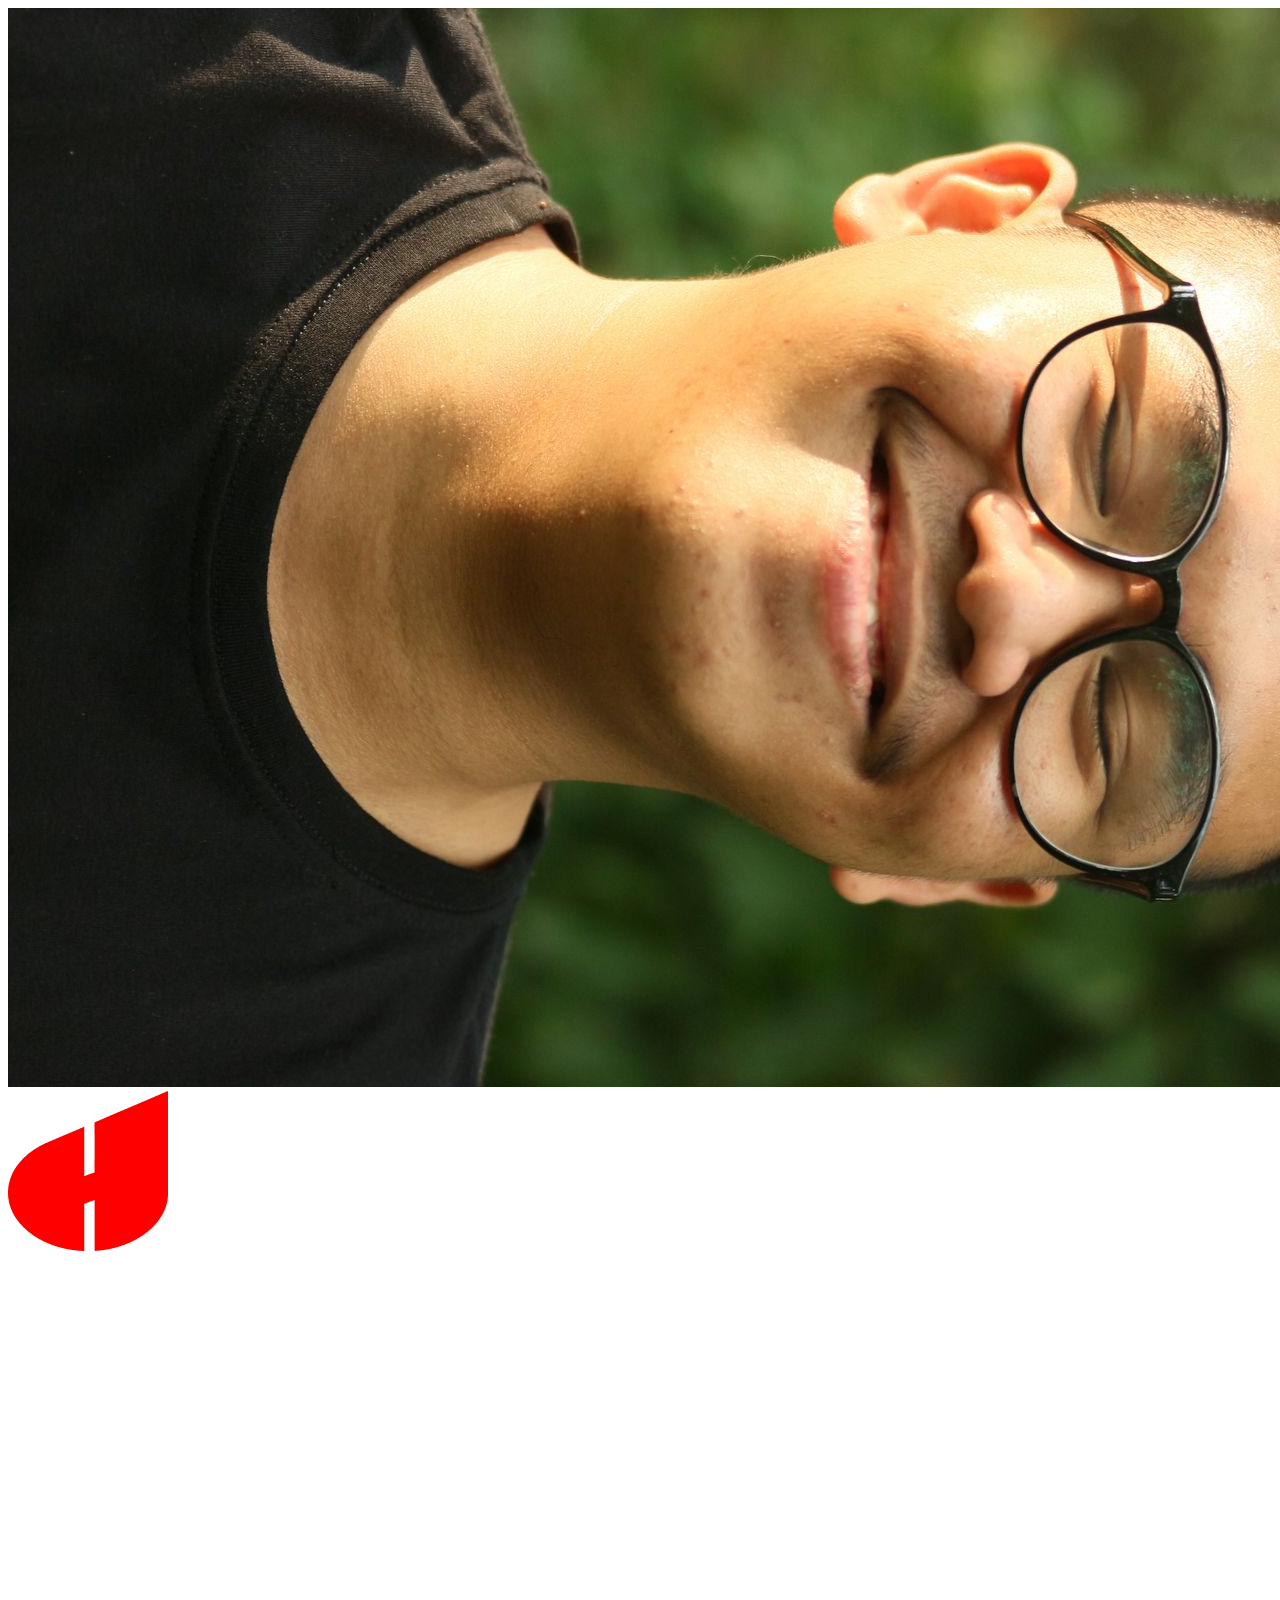
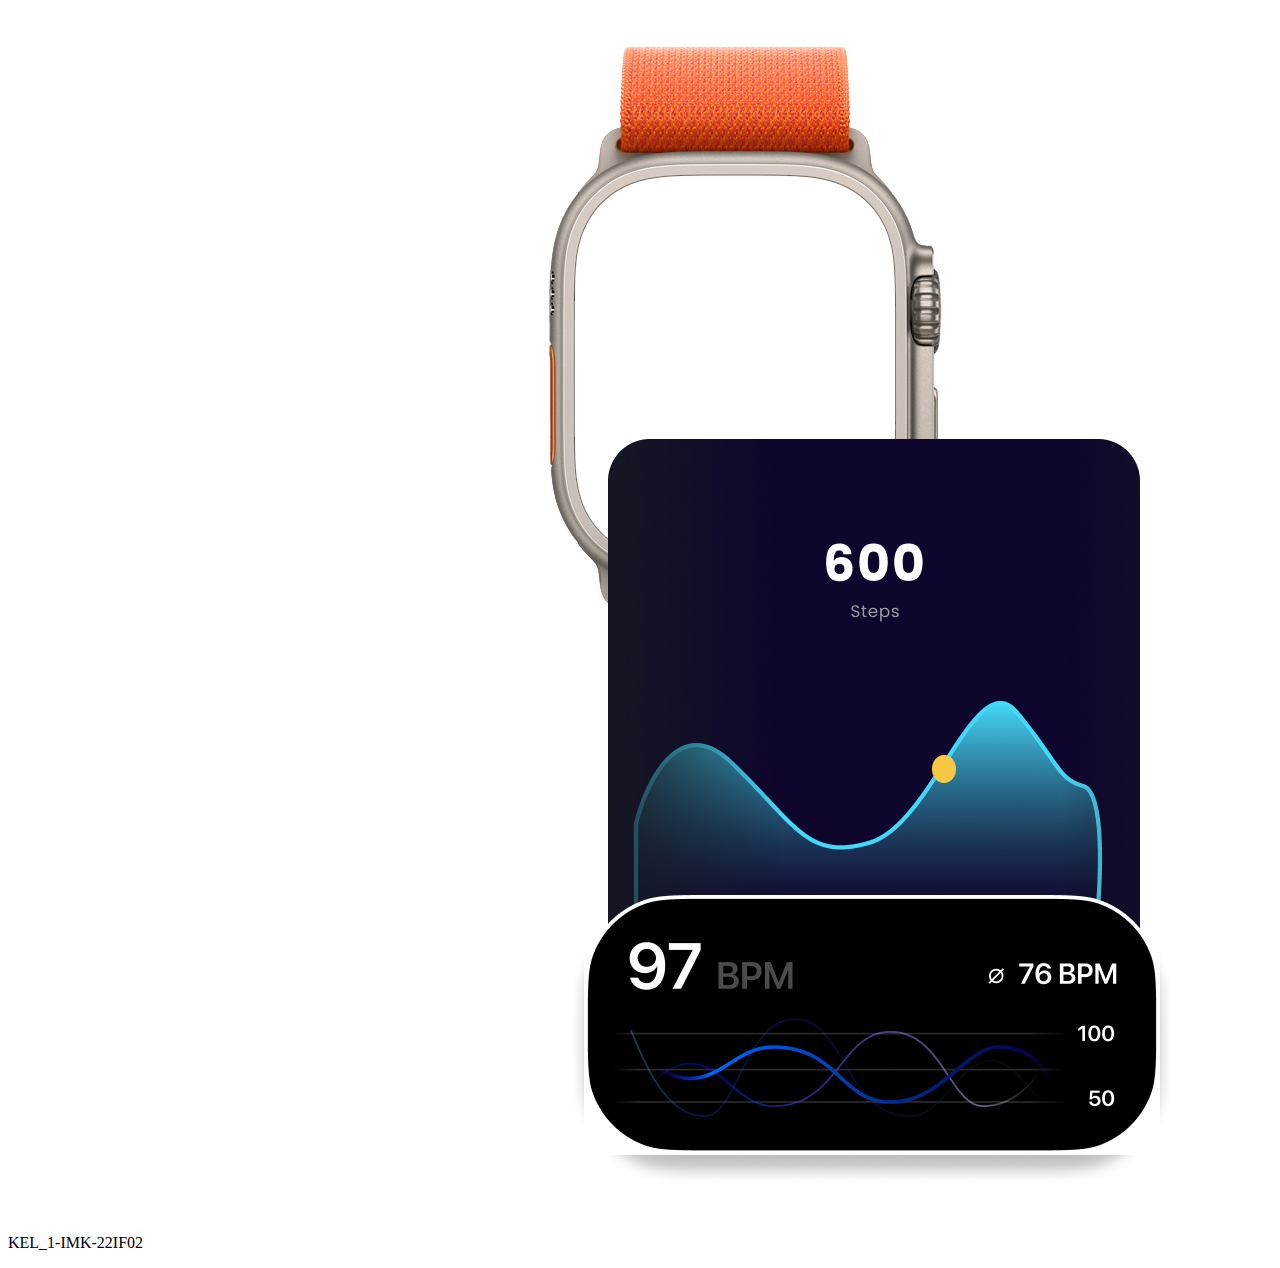
==== Active-Mode.html @ d7748700 "Commit" ====
<!DOCTYPE html>
<html style="font-size: 16px;" lang="en"><head>
    <meta name="viewport" content="width=device-width, initial-scale=1.0">
    <meta charset="utf-8">
    <meta name="keywords" content="">
    <meta name="description" content="">
    <title>Active Mode</title>
    <link rel="stylesheet" href="nicepage.css" media="screen">
<link rel="stylesheet" href="Active-Mode.css" media="screen">
    <script class="u-script" type="text/javascript" src="jquery.js" defer=""></script>
    <script class="u-script" type="text/javascript" src="nicepage.js" defer=""></script>
    <meta name="generator" content="Nicepage 6.0.3, nicepage.com">
    <link id="u-theme-google-font" rel="stylesheet" href="https://fonts.googleapis.com/css?family=Roboto:100,100i,300,300i,400,400i,500,500i,700,700i,900,900i|Open+Sans:300,300i,400,400i,500,500i,600,600i,700,700i,800,800i">
    
    
    
    <script type="application/ld+json">{
		"@context": "http://schema.org",
		"@type": "Organization",
		"name": "Jam1",
		"logo": "images/Hudsons_Bay_Oil_and_Gas_Co_logo12.png"
}</script>
    <meta name="theme-color" content="#478ac9">
    <meta property="og:title" content="Active Mode">
    <meta property="og:description" content="">
    <meta property="og:type" content="website">
  <meta data-intl-tel-input-cdn-path="intlTelInput/"></head>
  <body data-path-to-root="./" data-include-products="false" class="u-body u-xl-mode" data-lang="en"><header class="u-clearfix u-header u-header" id="sec-2ab1"><div class="u-clearfix u-sheet u-sheet-1">
        <img class="u-image u-image-default u-image-1" src="images/IMG_6283.JPG" alt="" data-image-width="1920" data-image-height="1079">
        <a href="https://praditus.000webhostapp.com/index.html" class="u-image u-logo u-image-2" title="https://praditus.000webhostapp.com/index.html" data-image-width="160" data-image-height="160">
          <img src="images/Hudsons_Bay_Oil_and_Gas_Co_logo12.png" class="u-logo-image u-logo-image-1">
        </a>
      </div></header>
    <section class="u-clearfix u-section-1" id="sec-88a5">
      <div class="u-clearfix u-sheet u-sheet-1">
        <div class="u-clearfix u-group-elements u-group-elements-1" data-href="Peringatan2.html">
          <div class="u-align-center u-custom-color-1 u-radius u-shape u-shape-round u-shape-1"></div>
          <img class="u-absolute-hcenter-lg u-absolute-hcenter-md u-absolute-hcenter-sm u-absolute-hcenter-xs u-expanded u-image u-image-contain u-image-default" src="images/frame2.png" alt="" data-image-width="420" data-image-height="692">
        </div>
        <div class="u-align-center u-clearfix u-group-elements u-group-elements-2">
          <img class="u-expanded u-image u-image-default" src="images/Group31.png" alt="" data-image-width="608" data-image-height="748">
          <img class="u-image u-image-contain u-image-default u-image-3" src="images/_1.png" alt="" data-image-width="18" data-image-height="25" data-href="Active.html">
        </div>
      </div>
    </section>
    
    
    
    <footer class="u-align-center u-clearfix u-footer u-grey-80 u-footer" id="sec-3970"><div class="u-clearfix u-sheet u-sheet-1">
        <p class="u-small-text u-text u-text-variant u-text-1"> KEL_1-IMK-22IF02</p>
      </div></footer>

  
</body></html>
---- Active-Mode.css ----
.u-section-1 .u-sheet-1 {
  min-height: 697px;
}

.u-section-1 .u-group-elements-1 {
  width: 231px;
  min-height: 386px;
  height: auto;
  margin: 155px auto 0;
}

.u-section-1 .u-shape-1 {
  width: 176px;
  height: 215px;
  --radius: 37px;
  background-image: none;
  margin: 86px auto 0;
}

.u-section-1 .u-group-elements-2 {
  width: 144px;
  min-height: 179px;
  height: auto;
  margin: -282px auto 0;
}

.u-section-1 .u-image-3 {
  width: 16px;
  height: 15px;
  margin: 8px auto 0 15px;
}
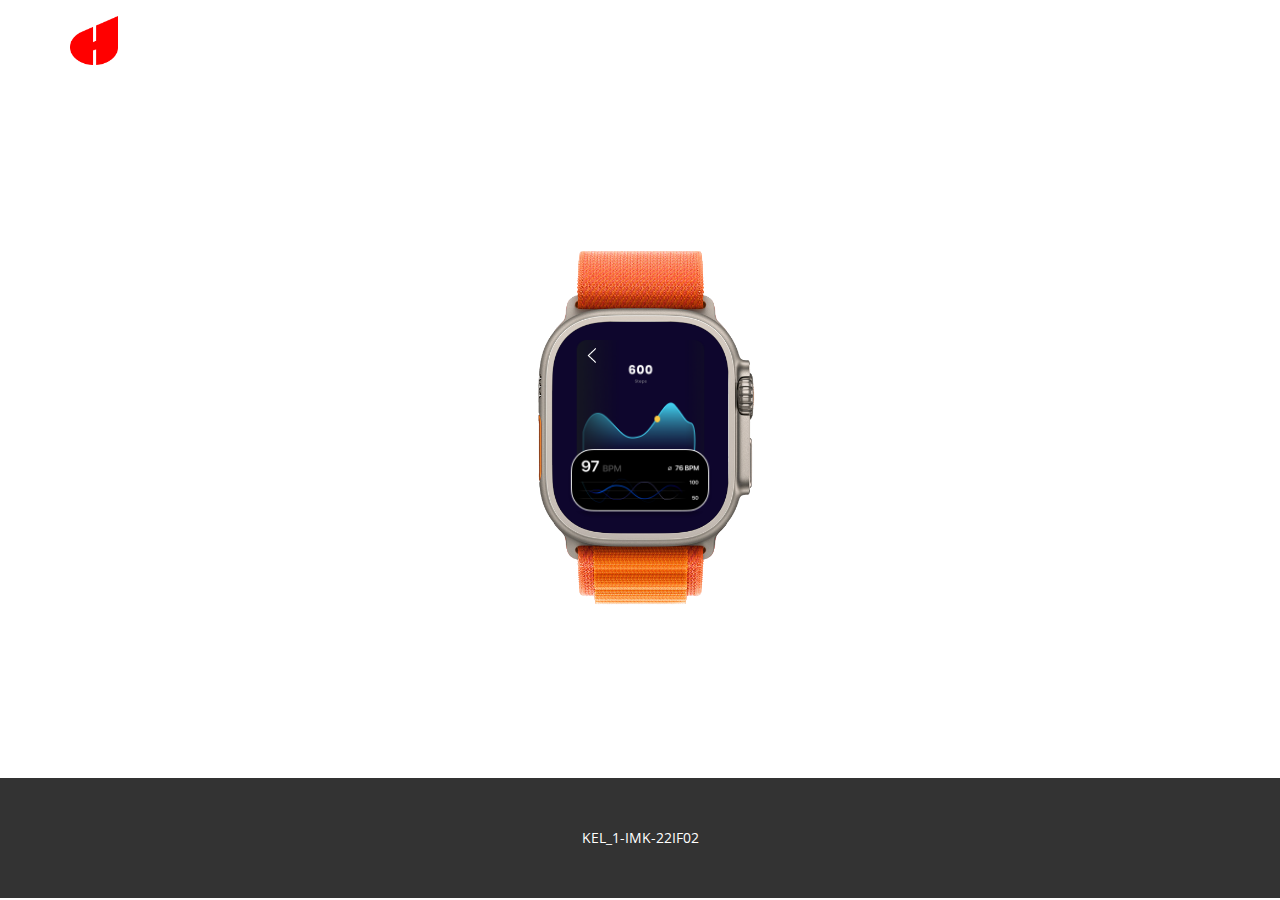
==== commit 899f714e: "Commit" ====
--- a/Active-Mode.html
+++ b/Active-Mode.html
@@ -5,11 +5,11 @@
     <meta name="keywords" content="">
     <meta name="description" content="">
     <title>Active Mode</title>
-    <link rel="stylesheet" href="nicepage.css" media="screen">
+    <link rel="stylesheet" href="jam.css" media="screen">
 <link rel="stylesheet" href="Active-Mode.css" media="screen">
     <script class="u-script" type="text/javascript" src="jquery.js" defer=""></script>
-    <script class="u-script" type="text/javascript" src="nicepage.js" defer=""></script>
-    <meta name="generator" content="Nicepage 6.0.3, nicepage.com">
+    <script class="u-script" type="text/javascript" src="jam.js" defer=""></script>
+   <!-- <meta name="generator" content="Nicepage 6.0.3, nicepage.com"> -->
     <link id="u-theme-google-font" rel="stylesheet" href="https://fonts.googleapis.com/css?family=Roboto:100,100i,300,300i,400,400i,500,500i,700,700i,900,900i|Open+Sans:300,300i,400,400i,500,500i,600,600i,700,700i,800,800i">
     
     
--- a/jam.css
+++ b/jam.css
@@ -0,0 +1,43010 @@
+/*begin-commonstyles library*//*!
+ * froala_editor v4.0.6 (https://www.froala.com/wysiwyg-editor)
+ * License https://froala.com/wysiwyg-editor/terms/
+ * Copyright 2014-2021 Froala Labs
+ */
+
+.fr-clearfix::after {
+  clear: both;
+  display: block;
+  content: "";
+  height: 0; }
+
+.fr-hide-by-clipping {
+  position: absolute;
+  width: 1px;
+  height: 1px;
+  padding: 0;
+  margin: -1px;
+  overflow: hidden;
+  clip: rect(0, 0, 0, 0);
+  border: 0; }
+
+.fr-view img.fr-rounded, .fr-view .fr-img-caption.fr-rounded img {
+  border-radius: 10px;
+  -moz-border-radius: 10px;
+  -webkit-border-radius: 10px;
+  -moz-background-clip: padding;
+  -webkit-background-clip: padding-box;
+  background-clip: padding-box; }
+
+.fr-view img.fr-shadow, .fr-view .fr-img-caption.fr-shadow img {
+  -webkit-box-shadow: 10px 10px 5px 0px #cccccc;
+  -moz-box-shadow: 10px 10px 5px 0px #cccccc;
+  box-shadow: 10px 10px 5px 0px #cccccc; }
+
+.fr-view img.fr-bordered, .fr-view .fr-img-caption.fr-bordered img {
+  border: solid 5px #CCC; }
+
+.fr-view img.fr-bordered {
+  -webkit-box-sizing: content-box;
+  -moz-box-sizing: content-box;
+  box-sizing: content-box; }
+
+.fr-view .fr-img-caption.fr-bordered img {
+  -webkit-box-sizing: border-box;
+  -moz-box-sizing: border-box;
+  box-sizing: border-box; }
+
+.fr-view {
+  word-wrap: break-word; }
+  .fr-view span[style~="color:"] a {
+    color: inherit; }
+  .fr-view strong {
+    font-weight: 700; }
+  .fr-view table[border='0'] td:not([class]), .fr-view table[border='0'] th:not([class]), .fr-view table[border='0'] td[class=""], .fr-view table[border='0'] th[class=""] {
+    border-width: 0px; }
+  .fr-view table {
+    border: none;
+    border-collapse: collapse;
+    empty-cells: show;
+    max-width: 100%; }
+    .fr-view table td {
+      min-width: 5px; }
+    .fr-view table.fr-dashed-borders td, .fr-view table.fr-dashed-borders th {
+      border-style: dashed; }
+    .fr-view table.fr-alternate-rows tbody tr:nth-child(2n) {
+      background: whitesmoke; }
+    .fr-view table td, .fr-view table th {
+      border: 1px solid #DDD; }
+      .fr-view table td:empty, .fr-view table th:empty {
+        height: 20px; }
+      .fr-view table td.fr-highlighted, .fr-view table th.fr-highlighted {
+        border: 1px double red; }
+      .fr-view table td.fr-thick, .fr-view table th.fr-thick {
+        border-width: 2px; }
+    .fr-view table th {
+      background: #ececec; }
+  .fr-view hr {
+    clear: both;
+    user-select: none;
+    -o-user-select: none;
+    -moz-user-select: none;
+    -khtml-user-select: none;
+    -webkit-user-select: none;
+    -ms-user-select: none;
+    break-after: always;
+    page-break-after: always; }
+  .fr-view .fr-file {
+    position: relative; }
+    .fr-view .fr-file::after {
+      position: relative;
+      content: "\1F4CE";
+      font-weight: normal; }
+  .fr-view pre {
+    white-space: pre-wrap;
+    word-wrap: break-word;
+    overflow: visible; }
+/*  .fr-view[dir="rtl"] blockquote {
+    border-left: none;
+    border-right: solid 2px #5E35B1;
+    margin-right: 0;
+    padding-right: 5px;
+    padding-left: 0; }
+    .fr-view[dir="rtl"] blockquote blockquote {
+      border-color: #00BCD4; }
+      .fr-view[dir="rtl"] blockquote blockquote blockquote {
+        border-color: #43A047; }
+  .fr-view blockquote {
+    border-left: solid 2px #5E35B1;
+    margin-left: 0;
+    padding-left: 5px;
+    color: #5E35B1; }
+    .fr-view blockquote blockquote {
+      border-color: #00BCD4;
+      color: #00BCD4; }
+      .fr-view blockquote blockquote blockquote {
+        border-color: #43A047;
+        color: #43A047; } */
+  .fr-view span.fr-emoticon {
+    font-weight: normal;
+    font-family: "Apple Color Emoji","Segoe UI Emoji","NotoColorEmoji","Segoe UI Symbol","Android Emoji","EmojiSymbols";
+    display: inline;
+    line-height: 0; }
+    .fr-view span.fr-emoticon.fr-emoticon-img {
+      background-repeat: no-repeat !important;
+      font-size: inherit;
+      height: 1em;
+      width: 1em;
+      min-height: 20px;
+      min-width: 20px;
+      display: inline-block;
+      margin: -.1em .1em .1em;
+      line-height: 1;
+      vertical-align: middle; }
+  .fr-view .fr-text-gray {
+    color: #AAA !important; }
+  .fr-view .fr-text-bordered {
+    border-top: solid 1px #222;
+    border-bottom: solid 1px #222;
+    padding: 10px 0; }
+  .fr-view .fr-text-spaced {
+    letter-spacing: 1px; }
+  .fr-view .fr-text-uppercase {
+    text-transform: uppercase; }
+  .fr-view .fr-class-highlighted {
+    background-color: #ffff00; }
+  .fr-view .fr-class-code {
+    border-color: #cccccc;
+    border-radius: 2px;
+    -moz-border-radius: 2px;
+    -webkit-border-radius: 2px;
+    -moz-background-clip: padding;
+    -webkit-background-clip: padding-box;
+    background-clip: padding-box;
+    background: #f5f5f5;
+    padding: 10px;
+    font-family: "Courier New", Courier, monospace; }
+  .fr-view .fr-class-transparency {
+    opacity: 0.5; }
+  .fr-view img {
+    position: relative;
+    max-width: 100%; }
+    .fr-view img.fr-dib {
+      margin: 10px auto;
+      display: block;
+      float: none;
+      vertical-align: top; }
+      .fr-view img.fr-dib.fr-fil {
+        margin-left: 0;
+        text-align: left; }
+      .fr-view img.fr-dib.fr-fir {
+        margin-right: 0;
+        text-align: right; }
+    .fr-view img.fr-dii {
+      display: inline-block;
+      float: none;
+      vertical-align: bottom;
+      margin-left: 5px;
+      margin-right: 5px;
+      max-width: calc(100% - (2 * 5px)); }
+      .fr-view img.fr-dii.fr-fil {
+        float: left;
+        margin: 10px 15px 10px 0;
+        max-width: calc(100% - 5px); }
+      .fr-view img.fr-dii.fr-fir {
+        float: right;
+        margin: 10px 0 10px 15px;
+        max-width: calc(100% - 5px); }
+  .fr-view span.fr-img-caption {
+    position: relative;
+    max-width: 100%; }
+    .fr-view span.fr-img-caption.fr-dib {
+      margin: 5px auto;
+      display: block;
+      float: none;
+      vertical-align: top; }
+      .fr-view span.fr-img-caption.fr-dib.fr-fil {
+        margin-left: 0;
+        text-align: left; }
+      .fr-view span.fr-img-caption.fr-dib.fr-fir {
+        margin-right: 0;
+        text-align: right; }
+    .fr-view span.fr-img-caption.fr-dii {
+      display: inline-block;
+      float: none;
+      vertical-align: bottom;
+      margin-left: 5px;
+      margin-right: 5px;
+      max-width: calc(100% - (2 * 5px)); }
+      .fr-view span.fr-img-caption.fr-dii.fr-fil {
+        float: left;
+        margin: 5px 5px 5px 0;
+        max-width: calc(100% - 5px); }
+      .fr-view span.fr-img-caption.fr-dii.fr-fir {
+        float: right;
+        margin: 5px 0 5px 5px;
+        max-width: calc(100% - 5px); }
+  .fr-view .fr-video {
+    text-align: center;
+    position: relative; }
+    .fr-view .fr-video.fr-rv {
+      padding-bottom: 56.25%;
+      padding-top: 30px;
+      height: 0;
+      overflow: hidden; }
+      .fr-view .fr-video.fr-rv > iframe, .fr-view .fr-video.fr-rv object, .fr-view .fr-video.fr-rv embed {
+        position: absolute !important;
+        top: 0;
+        left: 0;
+        width: 100%;
+        height: 100%; }
+    .fr-view .fr-video > * {
+      -webkit-box-sizing: content-box;
+      -moz-box-sizing: content-box;
+      box-sizing: content-box;
+      max-width: 100%;
+      border: none; }
+    .fr-view .fr-video.fr-dvb {
+      display: block;
+      clear: both; }
+      .fr-view .fr-video.fr-dvb.fr-fvl {
+        text-align: left; }
+      .fr-view .fr-video.fr-dvb.fr-fvr {
+        text-align: right; }
+    .fr-view .fr-video.fr-dvi {
+      display: inline-block; }
+      .fr-view .fr-video.fr-dvi.fr-fvl {
+        float: left; }
+      .fr-view .fr-video.fr-dvi.fr-fvr {
+        float: right; }
+  .fr-view a.fr-strong {
+    font-weight: 700; }
+  .fr-view a.fr-green {
+    color: green; }
+  .fr-view .fr-img-caption {
+    text-align: center; }
+    .fr-view .fr-img-caption .fr-img-wrap {
+      padding: 0;
+      margin: auto;
+      text-align: center;
+      width: 100%; }
+      .fr-view .fr-img-caption .fr-img-wrap a {
+        display: block; }
+      .fr-view .fr-img-caption .fr-img-wrap img {
+        display: block;
+        margin: auto;
+        width: 100%; }
+      .fr-view .fr-img-caption .fr-img-wrap > span {
+        margin: auto;
+        display: block;
+        padding: 5px 5px 10px;
+        font-size: 14px;
+        font-weight: initial;
+        -webkit-box-sizing: border-box;
+        -moz-box-sizing: border-box;
+        box-sizing: border-box;
+        -webkit-opacity: 0.9;
+        -moz-opacity: 0.9;
+        opacity: 0.9;
+        -ms-filter: "progid:DXImageTransform.Microsoft.Alpha(Opacity=0)";
+        width: 100%;
+        text-align: center; }
+  .fr-view button.fr-rounded, .fr-view input.fr-rounded, .fr-view textarea.fr-rounded {
+    border-radius: 10px;
+    -moz-border-radius: 10px;
+    -webkit-border-radius: 10px;
+    -moz-background-clip: padding;
+    -webkit-background-clip: padding-box;
+    background-clip: padding-box; }
+  .fr-view button.fr-large, .fr-view input.fr-large, .fr-view textarea.fr-large {
+    font-size: 24px; }
+
+/**
+ * Image style.
+ */
+a.fr-view.fr-strong {
+  font-weight: 700; }
+a.fr-view.fr-green {
+  color: green; }
+
+/**
+ * Link style.
+ */
+img.fr-view {
+  position: relative;
+  max-width: 100%; }
+  img.fr-view.fr-dib {
+    margin: 5px auto;
+    display: block;
+    float: none;
+    vertical-align: top; }
+    img.fr-view.fr-dib.fr-fil {
+      margin-left: 0;
+      text-align: left; }
+    img.fr-view.fr-dib.fr-fir {
+      margin-right: 0;
+      text-align: right; }
+  img.fr-view.fr-dii {
+    display: inline-block;
+    float: none;
+    vertical-align: bottom;
+    margin-left: 5px;
+    margin-right: 5px;
+    max-width: calc(100% - (2 * 5px)); }
+    img.fr-view.fr-dii.fr-fil {
+      float: left;
+      margin: 5px 5px 5px 0;
+      max-width: calc(100% - 5px); }
+    img.fr-view.fr-dii.fr-fir {
+      float: right;
+      margin: 5px 0 5px 5px;
+      max-width: calc(100% - 5px); }
+
+span.fr-img-caption.fr-view {
+  position: relative;
+  max-width: 100%; }
+  span.fr-img-caption.fr-view.fr-dib {
+    margin: 5px auto;
+    display: block;
+    float: none;
+    vertical-align: top; }
+    span.fr-img-caption.fr-view.fr-dib.fr-fil {
+      margin-left: 0;
+      text-align: left; }
+    span.fr-img-caption.fr-view.fr-dib.fr-fir {
+      margin-right: 0;
+      text-align: right; }
+  span.fr-img-caption.fr-view.fr-dii {
+    display: inline-block;
+    float: none;
+    vertical-align: bottom;
+    margin-left: 5px;
+    margin-right: 5px;
+    max-width: calc(100% - (2 * 5px)); }
+    span.fr-img-caption.fr-view.fr-dii.fr-fil {
+      float: left;
+      margin: 5px 5px 5px 0;
+      max-width: calc(100% - 5px); }
+    span.fr-img-caption.fr-view.fr-dii.fr-fir {
+      float: right;
+      margin: 5px 0 5px 5px;
+      max-width: calc(100% - 5px); }
+/*end-commonstyles library*/@charset "UTF-8";
+.u-hidden-block {
+  visibility: hidden!important;
+}
+.u-locked-block {
+  pointer-events: none!important;
+}
+/*! normalize.css v4.1.1 | MIT License | github.com/necolas/normalize.css */
+html {
+  font-family: sans-serif;
+  -ms-text-size-adjust: 100%;
+  -webkit-text-size-adjust: 100%;
+}
+body {
+  margin: 0;
+}
+article,
+aside,
+details,
+figcaption,
+figure,
+footer,
+header,
+main,
+menu,
+nav,
+section,
+summary {
+  display: block;
+}
+audio,
+canvas,
+progress,
+video {
+  display: inline-block;
+}
+audio:not([controls]) {
+  display: none;
+  height: 0;
+}
+progress {
+  vertical-align: baseline;
+}
+template,
+[hidden] {
+  display: none;
+}
+a {
+  background-color: transparent;
+  -webkit-text-decoration-skip: objects;
+}
+a:active,
+a:hover {
+  outline-width: 0;
+}
+abbr[title] {
+  border-bottom: none;
+  text-decoration: underline;
+}
+b,
+strong {
+  font-weight: inherit;
+  font-weight: bold;
+}
+dfn {
+  font-style: italic;
+}
+h1 {
+  font-size: 2em;
+  margin: 0.67em 0;
+}
+mark {
+  background-color: #ff0;
+  color: #000;
+}
+small {
+  font-size: 80%;
+}
+sub,
+sup {
+  font-size: 75%;
+  line-height: 0;
+  position: relative;
+  vertical-align: baseline;
+}
+sub {
+  bottom: -0.25em;
+}
+sup {
+  top: -0.5em;
+}
+img {
+  border-style: none;
+}
+svg:not(:root) {
+  overflow: hidden;
+}
+code,
+kbd,
+pre,
+samp {
+  font-family: monospace,monospace;
+  font-size: 1em;
+}
+hr {
+  box-sizing: content-box;
+  height: 0;
+  overflow: visible;
+}
+button,
+input,
+optgroup,
+select,
+textarea {
+  color: inherit;
+  font: inherit;
+  margin: 0;
+}
+optgroup {
+  font-weight: 700;
+}
+button,
+input {
+  overflow: visible;
+}
+button,
+select {
+  text-transform: none;
+}
+button,
+html [type="button"],
+[type="reset"],
+[type="submit"] {
+  -webkit-appearance: button;
+}
+button::-moz-focus-inner,
+[type="button"]::-moz-focus-inner,
+[type="reset"]::-moz-focus-inner,
+[type="submit"]::-moz-focus-inner {
+  border-style: none;
+  padding: 0;
+}
+button:-moz-focusring,
+[type="button"]:-moz-focusring,
+[type="reset"]:-moz-focusring,
+[type="submit"]:-moz-focusring {
+  outline: 1px dotted ButtonText;
+}
+fieldset {
+  border: 1px solid silver;
+  margin: 0 2px;
+  padding: 0.35em 0.625em 0.75em;
+}
+legend {
+  box-sizing: border-box;
+  color: inherit;
+  display: table;
+  max-width: 100%;
+  padding: 0;
+  white-space: normal;
+}
+textarea {
+  overflow: auto;
+  outline: none;
+}
+button,
+select,
+input,
+textarea {
+  outline: none;
+}
+[type="checkbox"],
+[type="radio"] {
+  box-sizing: border-box;
+  padding: 0;
+}
+[type="number"]::-webkit-inner-spin-button,
+[type="number"]::-webkit-outer-spin-button {
+  height: auto;
+}
+[type="search"] {
+  -webkit-appearance: textfield;
+  outline-offset: -2px;
+}
+[type="search"]::-webkit-search-cancel-button,
+[type="search"]::-webkit-search-decoration {
+  -webkit-appearance: none;
+}
+::-webkit-input-placeholder {
+  color: inherit;
+  opacity: 0.54;
+}
+::-webkit-file-upload-button {
+  -webkit-appearance: button;
+  font: inherit;
+}
+ul,
+ol {
+  padding-left: 20px;
+}
+/* Fade effect */
+/* Over effect */
+/* Slide effect */
+/* Over and Slide effect */
+/* Flip Left effect */
+/* Flip Right effect */
+/* Flip Top effect */
+/* Flip Bottom effect */
+/* Wobble Left effect */
+/* Wobble Right effect */
+/* Wobble top effect */
+/* Wobble bottom effect */
+/* Zoom and Rotate Effects */
+/* Utility */
+.u-over-slide {
+  position: absolute;
+  left: 0;
+  top: 0;
+  width: 100%;
+  height: 100%;
+}
+.u-background-effect {
+  overflow: hidden;
+}
+.u-background-effect ~ .u-container-layout {
+  cursor: pointer;
+}
+/* Fade effect */
+.u-effect-fade .u-over-slide {
+  opacity: 0;
+  transition: all 500ms ease;
+}
+.u-effect-fade:hover .u-over-slide,
+.u-effect-fade.u-effect-active .u-over-slide {
+  opacity: 1;
+}
+/* Over effect */
+.u-effect-over-left .u-over-slide {
+  transform: translate(-100%, 0);
+  transition: all 500ms ease;
+}
+.u-effect-over-left:hover .u-over-slide,
+.u-effect-over-left.u-effect-active .u-over-slide {
+  transform: translate(0, 0);
+}
+.u-effect-over-right .u-over-slide {
+  transform: translate(100%, 0);
+  transition: all 500ms ease;
+}
+.u-effect-over-right:hover .u-over-slide,
+.u-effect-over-right.u-effect-active .u-over-slide {
+  transform: translate(0, 0);
+}
+.u-effect-over-top .u-over-slide {
+  transform: translate(0, -100%);
+  transition: all 500ms ease;
+}
+.u-effect-over-top:hover .u-over-slide,
+.u-effect-over-top.u-effect-active .u-over-slide {
+  transform: translate(0, 0);
+}
+.u-effect-over-bottom .u-over-slide {
+  transform: translate(0, 100%);
+  transition: all 500ms ease;
+}
+.u-effect-over-bottom:hover .u-over-slide,
+.u-effect-over-bottom.u-effect-active .u-over-slide {
+  transform: translate(0, 0);
+}
+.u-effect-over-topleft .u-over-slide {
+  transform: translate(-100%, -100%);
+  transition: all 500ms ease;
+}
+.u-effect-over-topleft:hover .u-over-slide,
+.u-effect-over-topleft.u-effect-active .u-over-slide {
+  transform: translate(0, 0);
+}
+.u-effect-over-topright .u-over-slide {
+  transform: translate(100%, -100%);
+  transition: all 500ms ease;
+}
+.u-effect-over-topright:hover .u-over-slide,
+.u-effect-over-topright.u-effect-active .u-over-slide {
+  transform: translate(0, 0);
+}
+.u-effect-over-bottomleft .u-over-slide {
+  transform: translate(-100%, 100%);
+  transition: all 500ms ease;
+}
+.u-effect-over-bottomleft:hover .u-over-slide,
+.u-effect-over-bottomleft.u-effect-active .u-over-slide {
+  transform: translate(0, 0);
+}
+.u-effect-over-bottomright .u-over-slide {
+  transform: translate(100%, 100%);
+  transition: all 500ms ease;
+}
+.u-effect-over-bottomright:hover .u-over-slide,
+.u-effect-over-bottomright.u-effect-active .u-over-slide {
+  transform: translate(0, 0);
+}
+/* Slide effect */
+.u-effect-slide-left .u-over-slide {
+  transform: translate(-100%, 0);
+  transition: all 500ms ease;
+}
+.u-effect-slide-left:hover .u-over-slide,
+.u-effect-slide-left.u-effect-active .u-over-slide {
+  transform: translate(0, 0);
+}
+.u-effect-slide-left .u-back-slide {
+  transition: all 500ms ease;
+}
+.u-effect-slide-left:hover .u-back-slide,
+.u-effect-slide-left.u-effect-active .u-back-slide {
+  transform: translate(100%, 0);
+}
+.u-effect-slide-right .u-over-slide {
+  transform: translate(100%, 0);
+  transition: all 500ms ease;
+}
+.u-effect-slide-right:hover .u-over-slide,
+.u-effect-slide-right.u-effect-active .u-over-slide {
+  transform: translate(0, 0);
+}
+.u-effect-slide-right .u-back-slide {
+  transition: all 500ms ease;
+}
+.u-effect-slide-right:hover .u-back-slide,
+.u-effect-slide-right.u-effect-active .u-back-slide {
+  transform: translate(-100%, 0);
+}
+.u-effect-slide-top .u-over-slide {
+  transform: translate(0, -100%);
+  transition: all 500ms ease;
+}
+.u-effect-slide-top:hover .u-over-slide,
+.u-effect-slide-top.u-effect-active .u-over-slide {
+  transform: translate(0, 0);
+}
+.u-effect-slide-top .u-back-slide {
+  transition: all 500ms ease;
+}
+.u-effect-slide-top:hover .u-back-slide,
+.u-effect-slide-top.u-effect-active .u-back-slide {
+  transform: translate(0, 100%);
+}
+.u-effect-slide-bottom .u-over-slide {
+  transform: translate(0, 100%);
+  transition: all 500ms ease;
+}
+.u-effect-slide-bottom:hover .u-over-slide,
+.u-effect-slide-bottom.u-effect-active .u-over-slide {
+  transform: translate(0, 0);
+}
+.u-effect-slide-bottom .u-back-slide {
+  transition: all 500ms ease;
+}
+.u-effect-slide-bottom:hover .u-back-slide,
+.u-effect-slide-bottom.u-effect-active .u-back-slide {
+  transform: translate(0, -100%);
+}
+.u-effect-slide-topleft .u-over-slide {
+  transform: translate(-100%, -100%);
+  transition: all 500ms ease;
+}
+.u-effect-slide-topleft:hover .u-over-slide,
+.u-effect-slide-topleft.u-effect-active .u-over-slide {
+  transform: translate(0, 0);
+}
+.u-effect-slide-topleft .u-back-slide {
+  transition: all 500ms ease;
+}
+.u-effect-slide-topleft:hover .u-back-slide,
+.u-effect-slide-topleft.u-effect-active .u-back-slide {
+  transform: translate(100%, 100%);
+}
+.u-effect-slide-topright .u-over-slide {
+  transform: translate(100%, -100%);
+  transition: all 500ms ease;
+}
+.u-effect-slide-topright:hover .u-over-slide,
+.u-effect-slide-topright.u-effect-active .u-over-slide {
+  transform: translate(0, 0);
+}
+.u-effect-slide-topright .u-back-slide {
+  transition: all 500ms ease;
+}
+.u-effect-slide-topright:hover .u-back-slide,
+.u-effect-slide-topright.u-effect-active .u-back-slide {
+  transform: translate(-100%, 100%);
+}
+.u-effect-slide-bottomleft .u-over-slide {
+  transform: translate(-100%, 100%);
+  transition: all 500ms ease;
+}
+.u-effect-slide-bottomleft:hover .u-over-slide,
+.u-effect-slide-bottomleft.u-effect-active .u-over-slide {
+  transform: translate(0, 0);
+}
+.u-effect-slide-bottomleft .u-back-slide {
+  transition: all 500ms ease;
+}
+.u-effect-slide-bottomleft:hover .u-back-slide,
+.u-effect-slide-bottomleft.u-effect-active .u-back-slide {
+  transform: translate(100%, -100%);
+}
+.u-effect-slide-bottomright .u-over-slide {
+  transform: translate(100%, 100%);
+  transition: all 500ms ease;
+}
+.u-effect-slide-bottomright:hover .u-over-slide,
+.u-effect-slide-bottomright.u-effect-active .u-over-slide {
+  transform: translate(0, 0);
+}
+.u-effect-slide-bottomright .u-back-slide {
+  transition: all 500ms ease;
+}
+.u-effect-slide-bottomright:hover .u-back-slide,
+.u-effect-slide-bottomright.u-effect-active .u-back-slide {
+  transform: translate(-100%, -100%);
+}
+/* Flip */
+.u-effect-flip-left,
+.u-effect-flip-left .u-slidesWrapper {
+  perspective: 300px;
+}
+.u-effect-flip-left .u-over-slide {
+  opacity: 0;
+  transform: rotateY(180deg);
+  transform-origin: center left;
+  transition: transform 500ms ease, transform-origin 500ms ease, opacity 0ms ease 500ms;
+}
+.u-effect-flip-left:hover .u-over-slide,
+.u-effect-flip-left.u-effect-active .u-over-slide {
+  opacity: 1;
+  transform: rotateY(0deg);
+  transition: transform 500ms ease, transform-origin 500ms ease;
+}
+.u-effect-flip-right,
+.u-effect-flip-right .u-slidesWrapper {
+  perspective: 300px;
+}
+.u-effect-flip-right .u-over-slide {
+  opacity: 0;
+  transform: rotateY(-180deg);
+  transform-origin: center right;
+  transition: transform 500ms ease, transform-origin 500ms ease, opacity 0ms ease 500ms;
+}
+.u-effect-flip-right:hover .u-over-slide,
+.u-effect-flip-right.u-effect-active .u-over-slide {
+  opacity: 1;
+  transform: rotateY(0deg);
+  transition: transform 500ms ease, transform-origin 500ms ease;
+}
+.u-effect-flip-top,
+.u-effect-flip-top .u-slidesWrapper {
+  perspective: 300px;
+}
+.u-effect-flip-top .u-over-slide {
+  opacity: 0;
+  transform: rotateX(-180deg);
+  transform-origin: center top;
+  transition: transform 500ms ease, transform-origin 500ms ease, opacity 0ms ease 500ms;
+}
+.u-effect-flip-top:hover .u-over-slide,
+.u-effect-flip-top.u-effect-active .u-over-slide {
+  opacity: 1;
+  transform: rotateX(0deg);
+  transition: transform 500ms ease, transform-origin 500ms ease;
+}
+.u-effect-flip-bottom,
+.u-effect-flip-bottom .u-slidesWrapper {
+  perspective: 300px;
+}
+.u-effect-flip-bottom .u-over-slide {
+  opacity: 0;
+  transform: rotateX(180deg);
+  transform-origin: center bottom;
+  transition: transform 500ms ease, transform-origin 500ms ease, opacity 0ms ease 500ms;
+}
+.u-effect-flip-bottom:hover .u-over-slide,
+.u-effect-flip-bottom.u-effect-active .u-over-slide {
+  opacity: 1;
+  transform: rotateX(0deg);
+  transition: transform 500ms ease, transform-origin 500ms ease;
+}
+/* Wooble */
+.u-effect-wobble-left,
+.u-effect-wobble-left .u-slidesWrapper {
+  perspective: 300px;
+}
+.u-effect-wobble-left .u-over-slide {
+  opacity: 0;
+  transform: rotateY(130deg);
+  transform-origin: center left;
+  transition: transform 500ms ease, transform-origin 500ms ease, opacity 0ms ease 500ms;
+}
+.u-effect-wobble-left:hover .u-over-slide,
+.u-effect-wobble-left.u-effect-active .u-over-slide {
+  opacity: 1;
+  transform: rotateY(0deg);
+  transform-origin: center right;
+  transition: transform 500ms ease, transform-origin 500ms ease;
+}
+.u-effect-wobble-right,
+.u-effect-wobble-right .u-slidesWrapper {
+  perspective: 300px;
+}
+.u-effect-wobble-right .u-over-slide {
+  opacity: 0;
+  transform: rotateY(-130deg);
+  transform-origin: center right;
+  transition: transform 500ms ease, transform-origin 500ms ease, opacity 0ms ease 500ms;
+}
+.u-effect-wobble-right:hover .u-over-slide,
+.u-effect-wobble-right.u-effect-active .u-over-slide {
+  opacity: 1;
+  transform: rotateY(0deg);
+  transform-origin: center left;
+  transition: transform 500ms ease, transform-origin 500ms ease;
+}
+.u-effect-wobble-top,
+.u-effect-wobble-top .u-slidesWrapper {
+  perspective: 300px;
+}
+.u-effect-wobble-top .u-over-slide {
+  opacity: 0;
+  transform: rotateX(-130deg);
+  transform-origin: center top;
+  transition: transform 500ms ease, transform-origin 500ms ease, opacity 0ms ease 500ms;
+}
+.u-effect-wobble-top:hover .u-over-slide,
+.u-effect-wobble-top.u-effect-active .u-over-slide {
+  opacity: 1;
+  transform: rotateX(0deg);
+  transform-origin: center bottom;
+  transition: transform 500ms ease, transform-origin 500ms ease;
+}
+.u-effect-wobble-bottom,
+.u-effect-wobble-bottom .u-slidesWrapper {
+  perspective: 300px;
+}
+.u-effect-wobble-bottom .u-over-slide {
+  opacity: 0;
+  transform: rotateX(130deg);
+  transform-origin: center bottom;
+  transition: transform 500ms ease, transform-origin 500ms ease, opacity 0ms ease 500ms;
+}
+.u-effect-wobble-bottom:hover .u-over-slide,
+.u-effect-wobble-bottom.u-effect-active .u-over-slide {
+  opacity: 1;
+  transform: rotateX(0deg);
+  transform-origin: center top;
+  transition: transform 500ms ease, transform-origin 500ms ease;
+}
+/* Zoom */
+.u-effect-zoom .u-over-slide {
+  transition: transform 500ms ease;
+  transform: scale(0, 0);
+}
+.u-effect-zoom:hover .u-over-slide,
+.u-effect-zoom.u-effect-active .u-over-slide {
+  transform: scale(1, 1);
+}
+.u-effect-hover-zoom .u-back-slide,
+.u-effect-hover-zoom .u-background-effect-image {
+  transition: transform 500ms ease;
+  transform: scale(1);
+}
+.u-effect-hover-zoom:hover .u-back-slide,
+.u-effect-hover-zoom:hover .u-background-effect-image,
+.u-effect-hover-zoom.u-effect-active .u-back-slide,
+.u-effect-hover-zoom.u-effect-active .u-background-effect-image {
+  transform: scale(var(--effect-scale));
+}
+.u-effect-hover-zoomOut .u-back-slide,
+.u-effect-hover-zoomOut .u-background-effect-image {
+  transition: transform 500ms ease;
+  transform: scale(var(--effect-scale));
+}
+.u-effect-hover-zoomOut:hover .u-back-slide,
+.u-effect-hover-zoomOut:hover .u-background-effect-image,
+.u-effect-hover-zoomOut.u-effect-active .u-back-slide,
+.u-effect-hover-zoomOut.u-effect-active .u-background-effect-image {
+  transform: scale(1);
+}
+.u-effect-hover-liftUp > .u-background-effect {
+  overflow: visible;
+}
+.u-effect-hover-liftUp .u-back-slide,
+.u-effect-hover-liftUp .u-background-effect-image {
+  transition: transform 500ms ease;
+  transform: scale(1);
+}
+.u-effect-hover-liftUp:hover .u-back-slide,
+.u-effect-hover-liftUp.u-effect-active .u-back-slide,
+.u-effect-hover-liftUp:hover .u-background-effect-image,
+.u-effect-hover-liftUp.u-effect-active .u-background-effect-image {
+  transform: scale(var(--effect-scale));
+  z-index: 1;
+}
+.u-effect-hover-liftUp:hover > .u-container-layout {
+  z-index: 2;
+}
+.u-effect-zoom-rotate .u-over-slide {
+  transition: transform 500ms ease;
+  transform: rotate(0deg) scale(0, 0);
+}
+.u-effect-zoom-rotate:hover .u-over-slide,
+.u-effect-zoom-rotate.u-effect-active .u-over-slide {
+  transform: rotate(360deg) scale(1, 1);
+}
+.u-effect-zoom-rotateX .u-over-slide {
+  transition: transform 500ms ease;
+  transform: rotateX(0deg) scale(0, 0);
+}
+.u-effect-zoom-rotateX:hover .u-over-slide,
+.u-effect-zoom-rotateX.u-effect-active .u-over-slide {
+  transform: rotateX(360deg) scale(1, 1);
+}
+.u-effect-zoom-rotateY .u-over-slide {
+  transition: transform 500ms ease;
+  transform: rotateY(0deg) scale(0, 0);
+}
+.u-effect-zoom-rotateY:hover .u-over-slide,
+.u-effect-zoom-rotateY.u-effect-active .u-over-slide {
+  transform: rotateY(360deg) scale(1, 1);
+}
+.u-effect-hover-slide .u-back-image,
+.u-effect-hover-slide .u-background-effect-image {
+  transition-duration: 500ms;
+  transition-timing-function: ease;
+  transition-property: left, right, top, bottom;
+}
+.u-effect-hover-slide .u-effect-hover-slide-direction-right {
+  left: auto;
+}
+.u-effect-hover-slide .u-effect-hover-slide-direction-up {
+  top: auto;
+}
+.u-effect-hover-slide:hover .u-back-image.u-effect-hover-slide-direction-left,
+.u-effect-hover-slide:hover .u-background-effect-image.u-effect-hover-slide-direction-left,
+.u-effect-hover-slide.u-effect-active .u-back-image.u-effect-hover-slide-direction-left,
+.u-effect-hover-slide.u-effect-active .u-background-effect-image.u-effect-hover-slide-direction-left {
+  left: 0 !important;
+}
+.u-effect-hover-slide:hover .u-back-image.u-effect-hover-slide-direction-right,
+.u-effect-hover-slide:hover .u-background-effect-image.u-effect-hover-slide-direction-right,
+.u-effect-hover-slide.u-effect-active .u-back-image.u-effect-hover-slide-direction-right,
+.u-effect-hover-slide.u-effect-active .u-background-effect-image.u-effect-hover-slide-direction-right {
+  right: 0 !important;
+}
+.u-effect-hover-slide:hover .u-back-image.u-effect-hover-slide-direction-up,
+.u-effect-hover-slide:hover .u-background-effect-image.u-effect-hover-slide-direction-up,
+.u-effect-hover-slide.u-effect-active .u-back-image.u-effect-hover-slide-direction-up,
+.u-effect-hover-slide.u-effect-active .u-background-effect-image.u-effect-hover-slide-direction-up {
+  bottom: 0 !important;
+}
+.u-effect-hover-slide:hover .u-back-image.u-effect-hover-slide-direction-down,
+.u-effect-hover-slide:hover .u-background-effect-image.u-effect-hover-slide-direction-down,
+.u-effect-hover-slide.u-effect-active .u-back-image.u-effect-hover-slide-direction-down,
+.u-effect-hover-slide.u-effect-active .u-background-effect-image.u-effect-hover-slide-direction-down {
+  top: 0 !important;
+}
+.u-btn {
+  /*display: inline-block;*/
+  display: table;
+  /*TODO maye need another solution for negative marin*/
+  cursor: pointer;
+  color: inherit;
+  font-size: inherit;
+  font-family: inherit;
+  line-height: inherit;
+  letter-spacing: inherit;
+  text-transform: inherit;
+  font-style: inherit;
+  font-weight: inherit;
+  text-decoration: none;
+  border: 0 none transparent;
+  outline-width: 0;
+  background-color: transparent;
+  margin: 0;
+  -webkit-text-decoration-skip: objects;
+  font-style: initial;
+  white-space: nowrap;
+  -webkit-user-select: none;
+      -ms-user-select: none;
+          user-select: none;
+  vertical-align: middle;
+  text-align: center;
+  padding: 10px 30px;
+  border-radius: 0;
+  --border-radius: 0;
+  align-self: flex-start;
+}
+.u-btn:focus,
+.u-btn:active:focus,
+.u-btn.active:focus {
+  outline: thin dotted;
+  outline: 5px auto -webkit-focus-ring-color;
+  outline-offset: -2px;
+}
+.u-btn:hover,
+.u-btn:focus {
+  text-decoration: none;
+}
+.u-btn:active,
+.u-btn.active {
+  outline: 0;
+  background-image: none;
+}
+.u-btn.disabled,
+.u-btn[disabled] {
+  opacity: 0.6;
+}
+.u-btn-circle {
+  border-radius: 50%;
+}
+.u-button-style.u-border-no-right.u-border-no-left.u-border-no-bottom,
+.u-button-style.u-border-no-top.u-border-no-left.u-border-no-bottom,
+.u-button-style.u-border-no-top.u-border-no-right.u-border-no-bottom,
+.u-button-style.u-border-no-top.u-border-no-right.u-border-no-left,
+.u-btn-rectangle {
+  border-radius: 0 !important;
+}
+.u-button-style {
+  transition-property: background-color, color, border-color;
+}
+.u-text a,
+.u-post-content a,
+.u-tab-item a,
+.u-nav-item a,
+.u-filter-item a,
+.u-product-control.u-text a {
+  font-size: inherit;
+  font-family: inherit;
+  line-height: inherit;
+  letter-spacing: inherit;
+  text-transform: inherit;
+}
+.u-text:not(ul):not(ol):not(p):not(.u-post-content):not(.u-block-content):not(.u-product-desc):not(.u-cart-block-content):not(.u-checkout-block-content) a {
+  color: inherit;
+}
+.u-text:not(ul):not(ol):not(p):not(.u-post-content):not(.u-block-content):not(.u-product-desc):not(.u-cart-block-content):not(.u-checkout-block-content) a,
+.u-text:not(ul):not(ol):not(p):not(.u-post-content):not(.u-block-content):not(.u-product-desc):not(.u-cart-block-content):not(.u-checkout-block-content) a:hover {
+  text-decoration: none;
+}
+.u-link,
+a {
+  border-top-width: 0;
+  border-left-width: 0;
+  border-right-width: 0;
+}
+.u-link {
+  display: table;
+  border-style: solid;
+  border-bottom-width: 0;
+  white-space: nowrap;
+  align-self: flex-start;
+}
+.u-link,
+.u-link:hover,
+.u-link:focus {
+  text-decoration: none;
+}
+.u-link:focus,
+.u-link:active:focus,
+.u-link.active:focus {
+  outline: thin dotted;
+  outline: 5px auto -webkit-focus-ring-color;
+  outline-offset: -2px;
+}
+.u-underline,
+.u-underline:hover {
+  text-decoration: underline;
+  border-bottom-width: 0;
+}
+.u-no-underline,
+.u-no-underline:hover {
+  text-decoration: none;
+  border-bottom-width: 0;
+}
+.u-block-content > :first-child,
+.u-product-desc > :first-child,
+.u-product-tab-pane > :first-child,
+.u-post-content > :first-child {
+  margin-top: 0;
+}
+.u-block-content > :last-child,
+.u-product-desc > :last-child,
+.u-product-tab-pane > :last-child,
+.u-post-content > :last-child {
+  margin-bottom: 0;
+}
+.u-block-content p,
+.u-product-desc p,
+.u-product-tab-pane p,
+.u-post-content p {
+  text-decoration: inherit !important;
+  color: inherit !important;
+  font-style: inherit !important;
+  font-size: inherit !important;
+  font-weight: inherit !important;
+  font-family: inherit !important;
+  line-height: inherit !important;
+  letter-spacing: inherit !important;
+  text-transform: inherit !important;
+}
+.u-logo {
+  color: inherit;
+  font-size: inherit;
+  font-family: inherit;
+  line-height: inherit;
+  letter-spacing: inherit;
+  text-transform: inherit;
+  font-style: inherit;
+  font-weight: inherit;
+  text-decoration: none;
+  border: 0 none transparent;
+  outline-width: 0;
+  background-color: transparent;
+  margin: 0;
+  -webkit-text-decoration-skip: objects;
+}
+.u-image.u-logo {
+  display: table;
+  white-space: nowrap;
+}
+.u-image.u-logo img {
+  display: block;
+}
+.u-form-horizontal {
+  display: flex;
+  flex-flow: row;
+  align-items: center;
+  flex-grow: 1;
+}
+.u-input {
+  display: block;
+  width: 100%;
+  padding: 10px 12px;
+  background-image: none;
+  background-clip: padding-box;
+  border-width: 0;
+  border-radius: 3px;
+  transition: border-color ease-in-out 0.15s, box-shadow ease-in-out 0.15s;
+  background-color: transparent;
+  color: inherit;
+  height: auto;
+}
+.u-form-horizontal .u-form-group:not(.u-label-top) label,
+.u-form-horizontal .u-form-group:not(.u-label-top) input,
+.u-form-horizontal .u-form-select-wrapper,
+.u-form-horizontal .u-form-radio-button-wrapper {
+  display: flex;
+  align-items: center;
+  justify-content: center;
+  margin-bottom: 0;
+  flex-grow: 1;
+}
+.u-form-vertical {
+  display: flex;
+  flex-wrap: wrap;
+  align-items: flex-end;
+}
+.u-form-vertical.u-form-spacing-50,
+.u-form-vertical.u-form-spacing-50 .u-form-step {
+  margin-left: -50px;
+  width: calc(100% +  50px);
+}
+.u-form-vertical.u-form-spacing-50 .u-form-group,
+.u-form-vertical.u-form-spacing-50 .u-form-step .u-form-group {
+  margin-bottom: 50px;
+}
+.u-form-vertical.u-form-spacing-50 .u-form-group:not(.u-image):not(.u-form-progress),
+.u-form-vertical.u-form-spacing-50 .u-form-step .u-form-group:not(.u-image):not(.u-form-progress) {
+  padding-left: 50px;
+}
+.u-form-vertical.u-form-spacing-50 .u-form-group.u-image,
+.u-form-vertical.u-form-spacing-50 .u-form-step .u-form-group.u-image {
+  margin-left: 50px !important;
+}
+.u-form-vertical.u-form-spacing-50 .u-form-group.u-form-line,
+.u-form-vertical.u-form-spacing-50 .u-form-step .u-form-group.u-form-line {
+  margin-left: 50px;
+}
+.u-form-vertical.u-form-spacing-49,
+.u-form-vertical.u-form-spacing-49 .u-form-step {
+  margin-left: -49px;
+  width: calc(100% +  49px);
+}
+.u-form-vertical.u-form-spacing-49 .u-form-group,
+.u-form-vertical.u-form-spacing-49 .u-form-step .u-form-group {
+  margin-bottom: 49px;
+}
+.u-form-vertical.u-form-spacing-49 .u-form-group:not(.u-image):not(.u-form-progress),
+.u-form-vertical.u-form-spacing-49 .u-form-step .u-form-group:not(.u-image):not(.u-form-progress) {
+  padding-left: 49px;
+}
+.u-form-vertical.u-form-spacing-49 .u-form-group.u-image,
+.u-form-vertical.u-form-spacing-49 .u-form-step .u-form-group.u-image {
+  margin-left: 49px !important;
+}
+.u-form-vertical.u-form-spacing-49 .u-form-group.u-form-line,
+.u-form-vertical.u-form-spacing-49 .u-form-step .u-form-group.u-form-line {
+  margin-left: 49px;
+}
+.u-form-vertical.u-form-spacing-48,
+.u-form-vertical.u-form-spacing-48 .u-form-step {
+  margin-left: -48px;
+  width: calc(100% +  48px);
+}
+.u-form-vertical.u-form-spacing-48 .u-form-group,
+.u-form-vertical.u-form-spacing-48 .u-form-step .u-form-group {
+  margin-bottom: 48px;
+}
+.u-form-vertical.u-form-spacing-48 .u-form-group:not(.u-image):not(.u-form-progress),
+.u-form-vertical.u-form-spacing-48 .u-form-step .u-form-group:not(.u-image):not(.u-form-progress) {
+  padding-left: 48px;
+}
+.u-form-vertical.u-form-spacing-48 .u-form-group.u-image,
+.u-form-vertical.u-form-spacing-48 .u-form-step .u-form-group.u-image {
+  margin-left: 48px !important;
+}
+.u-form-vertical.u-form-spacing-48 .u-form-group.u-form-line,
+.u-form-vertical.u-form-spacing-48 .u-form-step .u-form-group.u-form-line {
+  margin-left: 48px;
+}
+.u-form-vertical.u-form-spacing-47,
+.u-form-vertical.u-form-spacing-47 .u-form-step {
+  margin-left: -47px;
+  width: calc(100% +  47px);
+}
+.u-form-vertical.u-form-spacing-47 .u-form-group,
+.u-form-vertical.u-form-spacing-47 .u-form-step .u-form-group {
+  margin-bottom: 47px;
+}
+.u-form-vertical.u-form-spacing-47 .u-form-group:not(.u-image):not(.u-form-progress),
+.u-form-vertical.u-form-spacing-47 .u-form-step .u-form-group:not(.u-image):not(.u-form-progress) {
+  padding-left: 47px;
+}
+.u-form-vertical.u-form-spacing-47 .u-form-group.u-image,
+.u-form-vertical.u-form-spacing-47 .u-form-step .u-form-group.u-image {
+  margin-left: 47px !important;
+}
+.u-form-vertical.u-form-spacing-47 .u-form-group.u-form-line,
+.u-form-vertical.u-form-spacing-47 .u-form-step .u-form-group.u-form-line {
+  margin-left: 47px;
+}
+.u-form-vertical.u-form-spacing-46,
+.u-form-vertical.u-form-spacing-46 .u-form-step {
+  margin-left: -46px;
+  width: calc(100% +  46px);
+}
+.u-form-vertical.u-form-spacing-46 .u-form-group,
+.u-form-vertical.u-form-spacing-46 .u-form-step .u-form-group {
+  margin-bottom: 46px;
+}
+.u-form-vertical.u-form-spacing-46 .u-form-group:not(.u-image):not(.u-form-progress),
+.u-form-vertical.u-form-spacing-46 .u-form-step .u-form-group:not(.u-image):not(.u-form-progress) {
+  padding-left: 46px;
+}
+.u-form-vertical.u-form-spacing-46 .u-form-group.u-image,
+.u-form-vertical.u-form-spacing-46 .u-form-step .u-form-group.u-image {
+  margin-left: 46px !important;
+}
+.u-form-vertical.u-form-spacing-46 .u-form-group.u-form-line,
+.u-form-vertical.u-form-spacing-46 .u-form-step .u-form-group.u-form-line {
+  margin-left: 46px;
+}
+.u-form-vertical.u-form-spacing-45,
+.u-form-vertical.u-form-spacing-45 .u-form-step {
+  margin-left: -45px;
+  width: calc(100% +  45px);
+}
+.u-form-vertical.u-form-spacing-45 .u-form-group,
+.u-form-vertical.u-form-spacing-45 .u-form-step .u-form-group {
+  margin-bottom: 45px;
+}
+.u-form-vertical.u-form-spacing-45 .u-form-group:not(.u-image):not(.u-form-progress),
+.u-form-vertical.u-form-spacing-45 .u-form-step .u-form-group:not(.u-image):not(.u-form-progress) {
+  padding-left: 45px;
+}
+.u-form-vertical.u-form-spacing-45 .u-form-group.u-image,
+.u-form-vertical.u-form-spacing-45 .u-form-step .u-form-group.u-image {
+  margin-left: 45px !important;
+}
+.u-form-vertical.u-form-spacing-45 .u-form-group.u-form-line,
+.u-form-vertical.u-form-spacing-45 .u-form-step .u-form-group.u-form-line {
+  margin-left: 45px;
+}
+.u-form-vertical.u-form-spacing-44,
+.u-form-vertical.u-form-spacing-44 .u-form-step {
+  margin-left: -44px;
+  width: calc(100% +  44px);
+}
+.u-form-vertical.u-form-spacing-44 .u-form-group,
+.u-form-vertical.u-form-spacing-44 .u-form-step .u-form-group {
+  margin-bottom: 44px;
+}
+.u-form-vertical.u-form-spacing-44 .u-form-group:not(.u-image):not(.u-form-progress),
+.u-form-vertical.u-form-spacing-44 .u-form-step .u-form-group:not(.u-image):not(.u-form-progress) {
+  padding-left: 44px;
+}
+.u-form-vertical.u-form-spacing-44 .u-form-group.u-image,
+.u-form-vertical.u-form-spacing-44 .u-form-step .u-form-group.u-image {
+  margin-left: 44px !important;
+}
+.u-form-vertical.u-form-spacing-44 .u-form-group.u-form-line,
+.u-form-vertical.u-form-spacing-44 .u-form-step .u-form-group.u-form-line {
+  margin-left: 44px;
+}
+.u-form-vertical.u-form-spacing-43,
+.u-form-vertical.u-form-spacing-43 .u-form-step {
+  margin-left: -43px;
+  width: calc(100% +  43px);
+}
+.u-form-vertical.u-form-spacing-43 .u-form-group,
+.u-form-vertical.u-form-spacing-43 .u-form-step .u-form-group {
+  margin-bottom: 43px;
+}
+.u-form-vertical.u-form-spacing-43 .u-form-group:not(.u-image):not(.u-form-progress),
+.u-form-vertical.u-form-spacing-43 .u-form-step .u-form-group:not(.u-image):not(.u-form-progress) {
+  padding-left: 43px;
+}
+.u-form-vertical.u-form-spacing-43 .u-form-group.u-image,
+.u-form-vertical.u-form-spacing-43 .u-form-step .u-form-group.u-image {
+  margin-left: 43px !important;
+}
+.u-form-vertical.u-form-spacing-43 .u-form-group.u-form-line,
+.u-form-vertical.u-form-spacing-43 .u-form-step .u-form-group.u-form-line {
+  margin-left: 43px;
+}
+.u-form-vertical.u-form-spacing-42,
+.u-form-vertical.u-form-spacing-42 .u-form-step {
+  margin-left: -42px;
+  width: calc(100% +  42px);
+}
+.u-form-vertical.u-form-spacing-42 .u-form-group,
+.u-form-vertical.u-form-spacing-42 .u-form-step .u-form-group {
+  margin-bottom: 42px;
+}
+.u-form-vertical.u-form-spacing-42 .u-form-group:not(.u-image):not(.u-form-progress),
+.u-form-vertical.u-form-spacing-42 .u-form-step .u-form-group:not(.u-image):not(.u-form-progress) {
+  padding-left: 42px;
+}
+.u-form-vertical.u-form-spacing-42 .u-form-group.u-image,
+.u-form-vertical.u-form-spacing-42 .u-form-step .u-form-group.u-image {
+  margin-left: 42px !important;
+}
+.u-form-vertical.u-form-spacing-42 .u-form-group.u-form-line,
+.u-form-vertical.u-form-spacing-42 .u-form-step .u-form-group.u-form-line {
+  margin-left: 42px;
+}
+.u-form-vertical.u-form-spacing-41,
+.u-form-vertical.u-form-spacing-41 .u-form-step {
+  margin-left: -41px;
+  width: calc(100% +  41px);
+}
+.u-form-vertical.u-form-spacing-41 .u-form-group,
+.u-form-vertical.u-form-spacing-41 .u-form-step .u-form-group {
+  margin-bottom: 41px;
+}
+.u-form-vertical.u-form-spacing-41 .u-form-group:not(.u-image):not(.u-form-progress),
+.u-form-vertical.u-form-spacing-41 .u-form-step .u-form-group:not(.u-image):not(.u-form-progress) {
+  padding-left: 41px;
+}
+.u-form-vertical.u-form-spacing-41 .u-form-group.u-image,
+.u-form-vertical.u-form-spacing-41 .u-form-step .u-form-group.u-image {
+  margin-left: 41px !important;
+}
+.u-form-vertical.u-form-spacing-41 .u-form-group.u-form-line,
+.u-form-vertical.u-form-spacing-41 .u-form-step .u-form-group.u-form-line {
+  margin-left: 41px;
+}
+.u-form-vertical.u-form-spacing-40,
+.u-form-vertical.u-form-spacing-40 .u-form-step {
+  margin-left: -40px;
+  width: calc(100% +  40px);
+}
+.u-form-vertical.u-form-spacing-40 .u-form-group,
+.u-form-vertical.u-form-spacing-40 .u-form-step .u-form-group {
+  margin-bottom: 40px;
+}
+.u-form-vertical.u-form-spacing-40 .u-form-group:not(.u-image):not(.u-form-progress),
+.u-form-vertical.u-form-spacing-40 .u-form-step .u-form-group:not(.u-image):not(.u-form-progress) {
+  padding-left: 40px;
+}
+.u-form-vertical.u-form-spacing-40 .u-form-group.u-image,
+.u-form-vertical.u-form-spacing-40 .u-form-step .u-form-group.u-image {
+  margin-left: 40px !important;
+}
+.u-form-vertical.u-form-spacing-40 .u-form-group.u-form-line,
+.u-form-vertical.u-form-spacing-40 .u-form-step .u-form-group.u-form-line {
+  margin-left: 40px;
+}
+.u-form-vertical.u-form-spacing-39,
+.u-form-vertical.u-form-spacing-39 .u-form-step {
+  margin-left: -39px;
+  width: calc(100% +  39px);
+}
+.u-form-vertical.u-form-spacing-39 .u-form-group,
+.u-form-vertical.u-form-spacing-39 .u-form-step .u-form-group {
+  margin-bottom: 39px;
+}
+.u-form-vertical.u-form-spacing-39 .u-form-group:not(.u-image):not(.u-form-progress),
+.u-form-vertical.u-form-spacing-39 .u-form-step .u-form-group:not(.u-image):not(.u-form-progress) {
+  padding-left: 39px;
+}
+.u-form-vertical.u-form-spacing-39 .u-form-group.u-image,
+.u-form-vertical.u-form-spacing-39 .u-form-step .u-form-group.u-image {
+  margin-left: 39px !important;
+}
+.u-form-vertical.u-form-spacing-39 .u-form-group.u-form-line,
+.u-form-vertical.u-form-spacing-39 .u-form-step .u-form-group.u-form-line {
+  margin-left: 39px;
+}
+.u-form-vertical.u-form-spacing-38,
+.u-form-vertical.u-form-spacing-38 .u-form-step {
+  margin-left: -38px;
+  width: calc(100% +  38px);
+}
+.u-form-vertical.u-form-spacing-38 .u-form-group,
+.u-form-vertical.u-form-spacing-38 .u-form-step .u-form-group {
+  margin-bottom: 38px;
+}
+.u-form-vertical.u-form-spacing-38 .u-form-group:not(.u-image):not(.u-form-progress),
+.u-form-vertical.u-form-spacing-38 .u-form-step .u-form-group:not(.u-image):not(.u-form-progress) {
+  padding-left: 38px;
+}
+.u-form-vertical.u-form-spacing-38 .u-form-group.u-image,
+.u-form-vertical.u-form-spacing-38 .u-form-step .u-form-group.u-image {
+  margin-left: 38px !important;
+}
+.u-form-vertical.u-form-spacing-38 .u-form-group.u-form-line,
+.u-form-vertical.u-form-spacing-38 .u-form-step .u-form-group.u-form-line {
+  margin-left: 38px;
+}
+.u-form-vertical.u-form-spacing-37,
+.u-form-vertical.u-form-spacing-37 .u-form-step {
+  margin-left: -37px;
+  width: calc(100% +  37px);
+}
+.u-form-vertical.u-form-spacing-37 .u-form-group,
+.u-form-vertical.u-form-spacing-37 .u-form-step .u-form-group {
+  margin-bottom: 37px;
+}
+.u-form-vertical.u-form-spacing-37 .u-form-group:not(.u-image):not(.u-form-progress),
+.u-form-vertical.u-form-spacing-37 .u-form-step .u-form-group:not(.u-image):not(.u-form-progress) {
+  padding-left: 37px;
+}
+.u-form-vertical.u-form-spacing-37 .u-form-group.u-image,
+.u-form-vertical.u-form-spacing-37 .u-form-step .u-form-group.u-image {
+  margin-left: 37px !important;
+}
+.u-form-vertical.u-form-spacing-37 .u-form-group.u-form-line,
+.u-form-vertical.u-form-spacing-37 .u-form-step .u-form-group.u-form-line {
+  margin-left: 37px;
+}
+.u-form-vertical.u-form-spacing-36,
+.u-form-vertical.u-form-spacing-36 .u-form-step {
+  margin-left: -36px;
+  width: calc(100% +  36px);
+}
+.u-form-vertical.u-form-spacing-36 .u-form-group,
+.u-form-vertical.u-form-spacing-36 .u-form-step .u-form-group {
+  margin-bottom: 36px;
+}
+.u-form-vertical.u-form-spacing-36 .u-form-group:not(.u-image):not(.u-form-progress),
+.u-form-vertical.u-form-spacing-36 .u-form-step .u-form-group:not(.u-image):not(.u-form-progress) {
+  padding-left: 36px;
+}
+.u-form-vertical.u-form-spacing-36 .u-form-group.u-image,
+.u-form-vertical.u-form-spacing-36 .u-form-step .u-form-group.u-image {
+  margin-left: 36px !important;
+}
+.u-form-vertical.u-form-spacing-36 .u-form-group.u-form-line,
+.u-form-vertical.u-form-spacing-36 .u-form-step .u-form-group.u-form-line {
+  margin-left: 36px;
+}
+.u-form-vertical.u-form-spacing-35,
+.u-form-vertical.u-form-spacing-35 .u-form-step {
+  margin-left: -35px;
+  width: calc(100% +  35px);
+}
+.u-form-vertical.u-form-spacing-35 .u-form-group,
+.u-form-vertical.u-form-spacing-35 .u-form-step .u-form-group {
+  margin-bottom: 35px;
+}
+.u-form-vertical.u-form-spacing-35 .u-form-group:not(.u-image):not(.u-form-progress),
+.u-form-vertical.u-form-spacing-35 .u-form-step .u-form-group:not(.u-image):not(.u-form-progress) {
+  padding-left: 35px;
+}
+.u-form-vertical.u-form-spacing-35 .u-form-group.u-image,
+.u-form-vertical.u-form-spacing-35 .u-form-step .u-form-group.u-image {
+  margin-left: 35px !important;
+}
+.u-form-vertical.u-form-spacing-35 .u-form-group.u-form-line,
+.u-form-vertical.u-form-spacing-35 .u-form-step .u-form-group.u-form-line {
+  margin-left: 35px;
+}
+.u-form-vertical.u-form-spacing-34,
+.u-form-vertical.u-form-spacing-34 .u-form-step {
+  margin-left: -34px;
+  width: calc(100% +  34px);
+}
+.u-form-vertical.u-form-spacing-34 .u-form-group,
+.u-form-vertical.u-form-spacing-34 .u-form-step .u-form-group {
+  margin-bottom: 34px;
+}
+.u-form-vertical.u-form-spacing-34 .u-form-group:not(.u-image):not(.u-form-progress),
+.u-form-vertical.u-form-spacing-34 .u-form-step .u-form-group:not(.u-image):not(.u-form-progress) {
+  padding-left: 34px;
+}
+.u-form-vertical.u-form-spacing-34 .u-form-group.u-image,
+.u-form-vertical.u-form-spacing-34 .u-form-step .u-form-group.u-image {
+  margin-left: 34px !important;
+}
+.u-form-vertical.u-form-spacing-34 .u-form-group.u-form-line,
+.u-form-vertical.u-form-spacing-34 .u-form-step .u-form-group.u-form-line {
+  margin-left: 34px;
+}
+.u-form-vertical.u-form-spacing-33,
+.u-form-vertical.u-form-spacing-33 .u-form-step {
+  margin-left: -33px;
+  width: calc(100% +  33px);
+}
+.u-form-vertical.u-form-spacing-33 .u-form-group,
+.u-form-vertical.u-form-spacing-33 .u-form-step .u-form-group {
+  margin-bottom: 33px;
+}
+.u-form-vertical.u-form-spacing-33 .u-form-group:not(.u-image):not(.u-form-progress),
+.u-form-vertical.u-form-spacing-33 .u-form-step .u-form-group:not(.u-image):not(.u-form-progress) {
+  padding-left: 33px;
+}
+.u-form-vertical.u-form-spacing-33 .u-form-group.u-image,
+.u-form-vertical.u-form-spacing-33 .u-form-step .u-form-group.u-image {
+  margin-left: 33px !important;
+}
+.u-form-vertical.u-form-spacing-33 .u-form-group.u-form-line,
+.u-form-vertical.u-form-spacing-33 .u-form-step .u-form-group.u-form-line {
+  margin-left: 33px;
+}
+.u-form-vertical.u-form-spacing-32,
+.u-form-vertical.u-form-spacing-32 .u-form-step {
+  margin-left: -32px;
+  width: calc(100% +  32px);
+}
+.u-form-vertical.u-form-spacing-32 .u-form-group,
+.u-form-vertical.u-form-spacing-32 .u-form-step .u-form-group {
+  margin-bottom: 32px;
+}
+.u-form-vertical.u-form-spacing-32 .u-form-group:not(.u-image):not(.u-form-progress),
+.u-form-vertical.u-form-spacing-32 .u-form-step .u-form-group:not(.u-image):not(.u-form-progress) {
+  padding-left: 32px;
+}
+.u-form-vertical.u-form-spacing-32 .u-form-group.u-image,
+.u-form-vertical.u-form-spacing-32 .u-form-step .u-form-group.u-image {
+  margin-left: 32px !important;
+}
+.u-form-vertical.u-form-spacing-32 .u-form-group.u-form-line,
+.u-form-vertical.u-form-spacing-32 .u-form-step .u-form-group.u-form-line {
+  margin-left: 32px;
+}
+.u-form-vertical.u-form-spacing-31,
+.u-form-vertical.u-form-spacing-31 .u-form-step {
+  margin-left: -31px;
+  width: calc(100% +  31px);
+}
+.u-form-vertical.u-form-spacing-31 .u-form-group,
+.u-form-vertical.u-form-spacing-31 .u-form-step .u-form-group {
+  margin-bottom: 31px;
+}
+.u-form-vertical.u-form-spacing-31 .u-form-group:not(.u-image):not(.u-form-progress),
+.u-form-vertical.u-form-spacing-31 .u-form-step .u-form-group:not(.u-image):not(.u-form-progress) {
+  padding-left: 31px;
+}
+.u-form-vertical.u-form-spacing-31 .u-form-group.u-image,
+.u-form-vertical.u-form-spacing-31 .u-form-step .u-form-group.u-image {
+  margin-left: 31px !important;
+}
+.u-form-vertical.u-form-spacing-31 .u-form-group.u-form-line,
+.u-form-vertical.u-form-spacing-31 .u-form-step .u-form-group.u-form-line {
+  margin-left: 31px;
+}
+.u-form-vertical.u-form-spacing-30,
+.u-form-vertical.u-form-spacing-30 .u-form-step {
+  margin-left: -30px;
+  width: calc(100% +  30px);
+}
+.u-form-vertical.u-form-spacing-30 .u-form-group,
+.u-form-vertical.u-form-spacing-30 .u-form-step .u-form-group {
+  margin-bottom: 30px;
+}
+.u-form-vertical.u-form-spacing-30 .u-form-group:not(.u-image):not(.u-form-progress),
+.u-form-vertical.u-form-spacing-30 .u-form-step .u-form-group:not(.u-image):not(.u-form-progress) {
+  padding-left: 30px;
+}
+.u-form-vertical.u-form-spacing-30 .u-form-group.u-image,
+.u-form-vertical.u-form-spacing-30 .u-form-step .u-form-group.u-image {
+  margin-left: 30px !important;
+}
+.u-form-vertical.u-form-spacing-30 .u-form-group.u-form-line,
+.u-form-vertical.u-form-spacing-30 .u-form-step .u-form-group.u-form-line {
+  margin-left: 30px;
+}
+.u-form-vertical.u-form-spacing-29,
+.u-form-vertical.u-form-spacing-29 .u-form-step {
+  margin-left: -29px;
+  width: calc(100% +  29px);
+}
+.u-form-vertical.u-form-spacing-29 .u-form-group,
+.u-form-vertical.u-form-spacing-29 .u-form-step .u-form-group {
+  margin-bottom: 29px;
+}
+.u-form-vertical.u-form-spacing-29 .u-form-group:not(.u-image):not(.u-form-progress),
+.u-form-vertical.u-form-spacing-29 .u-form-step .u-form-group:not(.u-image):not(.u-form-progress) {
+  padding-left: 29px;
+}
+.u-form-vertical.u-form-spacing-29 .u-form-group.u-image,
+.u-form-vertical.u-form-spacing-29 .u-form-step .u-form-group.u-image {
+  margin-left: 29px !important;
+}
+.u-form-vertical.u-form-spacing-29 .u-form-group.u-form-line,
+.u-form-vertical.u-form-spacing-29 .u-form-step .u-form-group.u-form-line {
+  margin-left: 29px;
+}
+.u-form-vertical.u-form-spacing-28,
+.u-form-vertical.u-form-spacing-28 .u-form-step {
+  margin-left: -28px;
+  width: calc(100% +  28px);
+}
+.u-form-vertical.u-form-spacing-28 .u-form-group,
+.u-form-vertical.u-form-spacing-28 .u-form-step .u-form-group {
+  margin-bottom: 28px;
+}
+.u-form-vertical.u-form-spacing-28 .u-form-group:not(.u-image):not(.u-form-progress),
+.u-form-vertical.u-form-spacing-28 .u-form-step .u-form-group:not(.u-image):not(.u-form-progress) {
+  padding-left: 28px;
+}
+.u-form-vertical.u-form-spacing-28 .u-form-group.u-image,
+.u-form-vertical.u-form-spacing-28 .u-form-step .u-form-group.u-image {
+  margin-left: 28px !important;
+}
+.u-form-vertical.u-form-spacing-28 .u-form-group.u-form-line,
+.u-form-vertical.u-form-spacing-28 .u-form-step .u-form-group.u-form-line {
+  margin-left: 28px;
+}
+.u-form-vertical.u-form-spacing-27,
+.u-form-vertical.u-form-spacing-27 .u-form-step {
+  margin-left: -27px;
+  width: calc(100% +  27px);
+}
+.u-form-vertical.u-form-spacing-27 .u-form-group,
+.u-form-vertical.u-form-spacing-27 .u-form-step .u-form-group {
+  margin-bottom: 27px;
+}
+.u-form-vertical.u-form-spacing-27 .u-form-group:not(.u-image):not(.u-form-progress),
+.u-form-vertical.u-form-spacing-27 .u-form-step .u-form-group:not(.u-image):not(.u-form-progress) {
+  padding-left: 27px;
+}
+.u-form-vertical.u-form-spacing-27 .u-form-group.u-image,
+.u-form-vertical.u-form-spacing-27 .u-form-step .u-form-group.u-image {
+  margin-left: 27px !important;
+}
+.u-form-vertical.u-form-spacing-27 .u-form-group.u-form-line,
+.u-form-vertical.u-form-spacing-27 .u-form-step .u-form-group.u-form-line {
+  margin-left: 27px;
+}
+.u-form-vertical.u-form-spacing-26,
+.u-form-vertical.u-form-spacing-26 .u-form-step {
+  margin-left: -26px;
+  width: calc(100% +  26px);
+}
+.u-form-vertical.u-form-spacing-26 .u-form-group,
+.u-form-vertical.u-form-spacing-26 .u-form-step .u-form-group {
+  margin-bottom: 26px;
+}
+.u-form-vertical.u-form-spacing-26 .u-form-group:not(.u-image):not(.u-form-progress),
+.u-form-vertical.u-form-spacing-26 .u-form-step .u-form-group:not(.u-image):not(.u-form-progress) {
+  padding-left: 26px;
+}
+.u-form-vertical.u-form-spacing-26 .u-form-group.u-image,
+.u-form-vertical.u-form-spacing-26 .u-form-step .u-form-group.u-image {
+  margin-left: 26px !important;
+}
+.u-form-vertical.u-form-spacing-26 .u-form-group.u-form-line,
+.u-form-vertical.u-form-spacing-26 .u-form-step .u-form-group.u-form-line {
+  margin-left: 26px;
+}
+.u-form-vertical.u-form-spacing-25,
+.u-form-vertical.u-form-spacing-25 .u-form-step {
+  margin-left: -25px;
+  width: calc(100% +  25px);
+}
+.u-form-vertical.u-form-spacing-25 .u-form-group,
+.u-form-vertical.u-form-spacing-25 .u-form-step .u-form-group {
+  margin-bottom: 25px;
+}
+.u-form-vertical.u-form-spacing-25 .u-form-group:not(.u-image):not(.u-form-progress),
+.u-form-vertical.u-form-spacing-25 .u-form-step .u-form-group:not(.u-image):not(.u-form-progress) {
+  padding-left: 25px;
+}
+.u-form-vertical.u-form-spacing-25 .u-form-group.u-image,
+.u-form-vertical.u-form-spacing-25 .u-form-step .u-form-group.u-image {
+  margin-left: 25px !important;
+}
+.u-form-vertical.u-form-spacing-25 .u-form-group.u-form-line,
+.u-form-vertical.u-form-spacing-25 .u-form-step .u-form-group.u-form-line {
+  margin-left: 25px;
+}
+.u-form-vertical.u-form-spacing-24,
+.u-form-vertical.u-form-spacing-24 .u-form-step {
+  margin-left: -24px;
+  width: calc(100% +  24px);
+}
+.u-form-vertical.u-form-spacing-24 .u-form-group,
+.u-form-vertical.u-form-spacing-24 .u-form-step .u-form-group {
+  margin-bottom: 24px;
+}
+.u-form-vertical.u-form-spacing-24 .u-form-group:not(.u-image):not(.u-form-progress),
+.u-form-vertical.u-form-spacing-24 .u-form-step .u-form-group:not(.u-image):not(.u-form-progress) {
+  padding-left: 24px;
+}
+.u-form-vertical.u-form-spacing-24 .u-form-group.u-image,
+.u-form-vertical.u-form-spacing-24 .u-form-step .u-form-group.u-image {
+  margin-left: 24px !important;
+}
+.u-form-vertical.u-form-spacing-24 .u-form-group.u-form-line,
+.u-form-vertical.u-form-spacing-24 .u-form-step .u-form-group.u-form-line {
+  margin-left: 24px;
+}
+.u-form-vertical.u-form-spacing-23,
+.u-form-vertical.u-form-spacing-23 .u-form-step {
+  margin-left: -23px;
+  width: calc(100% +  23px);
+}
+.u-form-vertical.u-form-spacing-23 .u-form-group,
+.u-form-vertical.u-form-spacing-23 .u-form-step .u-form-group {
+  margin-bottom: 23px;
+}
+.u-form-vertical.u-form-spacing-23 .u-form-group:not(.u-image):not(.u-form-progress),
+.u-form-vertical.u-form-spacing-23 .u-form-step .u-form-group:not(.u-image):not(.u-form-progress) {
+  padding-left: 23px;
+}
+.u-form-vertical.u-form-spacing-23 .u-form-group.u-image,
+.u-form-vertical.u-form-spacing-23 .u-form-step .u-form-group.u-image {
+  margin-left: 23px !important;
+}
+.u-form-vertical.u-form-spacing-23 .u-form-group.u-form-line,
+.u-form-vertical.u-form-spacing-23 .u-form-step .u-form-group.u-form-line {
+  margin-left: 23px;
+}
+.u-form-vertical.u-form-spacing-22,
+.u-form-vertical.u-form-spacing-22 .u-form-step {
+  margin-left: -22px;
+  width: calc(100% +  22px);
+}
+.u-form-vertical.u-form-spacing-22 .u-form-group,
+.u-form-vertical.u-form-spacing-22 .u-form-step .u-form-group {
+  margin-bottom: 22px;
+}
+.u-form-vertical.u-form-spacing-22 .u-form-group:not(.u-image):not(.u-form-progress),
+.u-form-vertical.u-form-spacing-22 .u-form-step .u-form-group:not(.u-image):not(.u-form-progress) {
+  padding-left: 22px;
+}
+.u-form-vertical.u-form-spacing-22 .u-form-group.u-image,
+.u-form-vertical.u-form-spacing-22 .u-form-step .u-form-group.u-image {
+  margin-left: 22px !important;
+}
+.u-form-vertical.u-form-spacing-22 .u-form-group.u-form-line,
+.u-form-vertical.u-form-spacing-22 .u-form-step .u-form-group.u-form-line {
+  margin-left: 22px;
+}
+.u-form-vertical.u-form-spacing-21,
+.u-form-vertical.u-form-spacing-21 .u-form-step {
+  margin-left: -21px;
+  width: calc(100% +  21px);
+}
+.u-form-vertical.u-form-spacing-21 .u-form-group,
+.u-form-vertical.u-form-spacing-21 .u-form-step .u-form-group {
+  margin-bottom: 21px;
+}
+.u-form-vertical.u-form-spacing-21 .u-form-group:not(.u-image):not(.u-form-progress),
+.u-form-vertical.u-form-spacing-21 .u-form-step .u-form-group:not(.u-image):not(.u-form-progress) {
+  padding-left: 21px;
+}
+.u-form-vertical.u-form-spacing-21 .u-form-group.u-image,
+.u-form-vertical.u-form-spacing-21 .u-form-step .u-form-group.u-image {
+  margin-left: 21px !important;
+}
+.u-form-vertical.u-form-spacing-21 .u-form-group.u-form-line,
+.u-form-vertical.u-form-spacing-21 .u-form-step .u-form-group.u-form-line {
+  margin-left: 21px;
+}
+.u-form-vertical.u-form-spacing-20,
+.u-form-vertical.u-form-spacing-20 .u-form-step {
+  margin-left: -20px;
+  width: calc(100% +  20px);
+}
+.u-form-vertical.u-form-spacing-20 .u-form-group,
+.u-form-vertical.u-form-spacing-20 .u-form-step .u-form-group {
+  margin-bottom: 20px;
+}
+.u-form-vertical.u-form-spacing-20 .u-form-group:not(.u-image):not(.u-form-progress),
+.u-form-vertical.u-form-spacing-20 .u-form-step .u-form-group:not(.u-image):not(.u-form-progress) {
+  padding-left: 20px;
+}
+.u-form-vertical.u-form-spacing-20 .u-form-group.u-image,
+.u-form-vertical.u-form-spacing-20 .u-form-step .u-form-group.u-image {
+  margin-left: 20px !important;
+}
+.u-form-vertical.u-form-spacing-20 .u-form-group.u-form-line,
+.u-form-vertical.u-form-spacing-20 .u-form-step .u-form-group.u-form-line {
+  margin-left: 20px;
+}
+.u-form-vertical.u-form-spacing-19,
+.u-form-vertical.u-form-spacing-19 .u-form-step {
+  margin-left: -19px;
+  width: calc(100% +  19px);
+}
+.u-form-vertical.u-form-spacing-19 .u-form-group,
+.u-form-vertical.u-form-spacing-19 .u-form-step .u-form-group {
+  margin-bottom: 19px;
+}
+.u-form-vertical.u-form-spacing-19 .u-form-group:not(.u-image):not(.u-form-progress),
+.u-form-vertical.u-form-spacing-19 .u-form-step .u-form-group:not(.u-image):not(.u-form-progress) {
+  padding-left: 19px;
+}
+.u-form-vertical.u-form-spacing-19 .u-form-group.u-image,
+.u-form-vertical.u-form-spacing-19 .u-form-step .u-form-group.u-image {
+  margin-left: 19px !important;
+}
+.u-form-vertical.u-form-spacing-19 .u-form-group.u-form-line,
+.u-form-vertical.u-form-spacing-19 .u-form-step .u-form-group.u-form-line {
+  margin-left: 19px;
+}
+.u-form-vertical.u-form-spacing-18,
+.u-form-vertical.u-form-spacing-18 .u-form-step {
+  margin-left: -18px;
+  width: calc(100% +  18px);
+}
+.u-form-vertical.u-form-spacing-18 .u-form-group,
+.u-form-vertical.u-form-spacing-18 .u-form-step .u-form-group {
+  margin-bottom: 18px;
+}
+.u-form-vertical.u-form-spacing-18 .u-form-group:not(.u-image):not(.u-form-progress),
+.u-form-vertical.u-form-spacing-18 .u-form-step .u-form-group:not(.u-image):not(.u-form-progress) {
+  padding-left: 18px;
+}
+.u-form-vertical.u-form-spacing-18 .u-form-group.u-image,
+.u-form-vertical.u-form-spacing-18 .u-form-step .u-form-group.u-image {
+  margin-left: 18px !important;
+}
+.u-form-vertical.u-form-spacing-18 .u-form-group.u-form-line,
+.u-form-vertical.u-form-spacing-18 .u-form-step .u-form-group.u-form-line {
+  margin-left: 18px;
+}
+.u-form-vertical.u-form-spacing-17,
+.u-form-vertical.u-form-spacing-17 .u-form-step {
+  margin-left: -17px;
+  width: calc(100% +  17px);
+}
+.u-form-vertical.u-form-spacing-17 .u-form-group,
+.u-form-vertical.u-form-spacing-17 .u-form-step .u-form-group {
+  margin-bottom: 17px;
+}
+.u-form-vertical.u-form-spacing-17 .u-form-group:not(.u-image):not(.u-form-progress),
+.u-form-vertical.u-form-spacing-17 .u-form-step .u-form-group:not(.u-image):not(.u-form-progress) {
+  padding-left: 17px;
+}
+.u-form-vertical.u-form-spacing-17 .u-form-group.u-image,
+.u-form-vertical.u-form-spacing-17 .u-form-step .u-form-group.u-image {
+  margin-left: 17px !important;
+}
+.u-form-vertical.u-form-spacing-17 .u-form-group.u-form-line,
+.u-form-vertical.u-form-spacing-17 .u-form-step .u-form-group.u-form-line {
+  margin-left: 17px;
+}
+.u-form-vertical.u-form-spacing-16,
+.u-form-vertical.u-form-spacing-16 .u-form-step {
+  margin-left: -16px;
+  width: calc(100% +  16px);
+}
+.u-form-vertical.u-form-spacing-16 .u-form-group,
+.u-form-vertical.u-form-spacing-16 .u-form-step .u-form-group {
+  margin-bottom: 16px;
+}
+.u-form-vertical.u-form-spacing-16 .u-form-group:not(.u-image):not(.u-form-progress),
+.u-form-vertical.u-form-spacing-16 .u-form-step .u-form-group:not(.u-image):not(.u-form-progress) {
+  padding-left: 16px;
+}
+.u-form-vertical.u-form-spacing-16 .u-form-group.u-image,
+.u-form-vertical.u-form-spacing-16 .u-form-step .u-form-group.u-image {
+  margin-left: 16px !important;
+}
+.u-form-vertical.u-form-spacing-16 .u-form-group.u-form-line,
+.u-form-vertical.u-form-spacing-16 .u-form-step .u-form-group.u-form-line {
+  margin-left: 16px;
+}
+.u-form-vertical.u-form-spacing-15,
+.u-form-vertical.u-form-spacing-15 .u-form-step {
+  margin-left: -15px;
+  width: calc(100% +  15px);
+}
+.u-form-vertical.u-form-spacing-15 .u-form-group,
+.u-form-vertical.u-form-spacing-15 .u-form-step .u-form-group {
+  margin-bottom: 15px;
+}
+.u-form-vertical.u-form-spacing-15 .u-form-group:not(.u-image):not(.u-form-progress),
+.u-form-vertical.u-form-spacing-15 .u-form-step .u-form-group:not(.u-image):not(.u-form-progress) {
+  padding-left: 15px;
+}
+.u-form-vertical.u-form-spacing-15 .u-form-group.u-image,
+.u-form-vertical.u-form-spacing-15 .u-form-step .u-form-group.u-image {
+  margin-left: 15px !important;
+}
+.u-form-vertical.u-form-spacing-15 .u-form-group.u-form-line,
+.u-form-vertical.u-form-spacing-15 .u-form-step .u-form-group.u-form-line {
+  margin-left: 15px;
+}
+.u-form-vertical.u-form-spacing-14,
+.u-form-vertical.u-form-spacing-14 .u-form-step {
+  margin-left: -14px;
+  width: calc(100% +  14px);
+}
+.u-form-vertical.u-form-spacing-14 .u-form-group,
+.u-form-vertical.u-form-spacing-14 .u-form-step .u-form-group {
+  margin-bottom: 14px;
+}
+.u-form-vertical.u-form-spacing-14 .u-form-group:not(.u-image):not(.u-form-progress),
+.u-form-vertical.u-form-spacing-14 .u-form-step .u-form-group:not(.u-image):not(.u-form-progress) {
+  padding-left: 14px;
+}
+.u-form-vertical.u-form-spacing-14 .u-form-group.u-image,
+.u-form-vertical.u-form-spacing-14 .u-form-step .u-form-group.u-image {
+  margin-left: 14px !important;
+}
+.u-form-vertical.u-form-spacing-14 .u-form-group.u-form-line,
+.u-form-vertical.u-form-spacing-14 .u-form-step .u-form-group.u-form-line {
+  margin-left: 14px;
+}
+.u-form-vertical.u-form-spacing-13,
+.u-form-vertical.u-form-spacing-13 .u-form-step {
+  margin-left: -13px;
+  width: calc(100% +  13px);
+}
+.u-form-vertical.u-form-spacing-13 .u-form-group,
+.u-form-vertical.u-form-spacing-13 .u-form-step .u-form-group {
+  margin-bottom: 13px;
+}
+.u-form-vertical.u-form-spacing-13 .u-form-group:not(.u-image):not(.u-form-progress),
+.u-form-vertical.u-form-spacing-13 .u-form-step .u-form-group:not(.u-image):not(.u-form-progress) {
+  padding-left: 13px;
+}
+.u-form-vertical.u-form-spacing-13 .u-form-group.u-image,
+.u-form-vertical.u-form-spacing-13 .u-form-step .u-form-group.u-image {
+  margin-left: 13px !important;
+}
+.u-form-vertical.u-form-spacing-13 .u-form-group.u-form-line,
+.u-form-vertical.u-form-spacing-13 .u-form-step .u-form-group.u-form-line {
+  margin-left: 13px;
+}
+.u-form-vertical.u-form-spacing-12,
+.u-form-vertical.u-form-spacing-12 .u-form-step {
+  margin-left: -12px;
+  width: calc(100% +  12px);
+}
+.u-form-vertical.u-form-spacing-12 .u-form-group,
+.u-form-vertical.u-form-spacing-12 .u-form-step .u-form-group {
+  margin-bottom: 12px;
+}
+.u-form-vertical.u-form-spacing-12 .u-form-group:not(.u-image):not(.u-form-progress),
+.u-form-vertical.u-form-spacing-12 .u-form-step .u-form-group:not(.u-image):not(.u-form-progress) {
+  padding-left: 12px;
+}
+.u-form-vertical.u-form-spacing-12 .u-form-group.u-image,
+.u-form-vertical.u-form-spacing-12 .u-form-step .u-form-group.u-image {
+  margin-left: 12px !important;
+}
+.u-form-vertical.u-form-spacing-12 .u-form-group.u-form-line,
+.u-form-vertical.u-form-spacing-12 .u-form-step .u-form-group.u-form-line {
+  margin-left: 12px;
+}
+.u-form-vertical.u-form-spacing-11,
+.u-form-vertical.u-form-spacing-11 .u-form-step {
+  margin-left: -11px;
+  width: calc(100% +  11px);
+}
+.u-form-vertical.u-form-spacing-11 .u-form-group,
+.u-form-vertical.u-form-spacing-11 .u-form-step .u-form-group {
+  margin-bottom: 11px;
+}
+.u-form-vertical.u-form-spacing-11 .u-form-group:not(.u-image):not(.u-form-progress),
+.u-form-vertical.u-form-spacing-11 .u-form-step .u-form-group:not(.u-image):not(.u-form-progress) {
+  padding-left: 11px;
+}
+.u-form-vertical.u-form-spacing-11 .u-form-group.u-image,
+.u-form-vertical.u-form-spacing-11 .u-form-step .u-form-group.u-image {
+  margin-left: 11px !important;
+}
+.u-form-vertical.u-form-spacing-11 .u-form-group.u-form-line,
+.u-form-vertical.u-form-spacing-11 .u-form-step .u-form-group.u-form-line {
+  margin-left: 11px;
+}
+.u-form-vertical.u-form-spacing-10,
+.u-form-vertical.u-form-spacing-10 .u-form-step {
+  margin-left: -10px;
+  width: calc(100% +  10px);
+}
+.u-form-vertical.u-form-spacing-10 .u-form-group,
+.u-form-vertical.u-form-spacing-10 .u-form-step .u-form-group {
+  margin-bottom: 10px;
+}
+.u-form-vertical.u-form-spacing-10 .u-form-group:not(.u-image):not(.u-form-progress),
+.u-form-vertical.u-form-spacing-10 .u-form-step .u-form-group:not(.u-image):not(.u-form-progress) {
+  padding-left: 10px;
+}
+.u-form-vertical.u-form-spacing-10 .u-form-group.u-image,
+.u-form-vertical.u-form-spacing-10 .u-form-step .u-form-group.u-image {
+  margin-left: 10px !important;
+}
+.u-form-vertical.u-form-spacing-10 .u-form-group.u-form-line,
+.u-form-vertical.u-form-spacing-10 .u-form-step .u-form-group.u-form-line {
+  margin-left: 10px;
+}
+.u-form-vertical.u-form-spacing-9,
+.u-form-vertical.u-form-spacing-9 .u-form-step {
+  margin-left: -9px;
+  width: calc(100% +  9px);
+}
+.u-form-vertical.u-form-spacing-9 .u-form-group,
+.u-form-vertical.u-form-spacing-9 .u-form-step .u-form-group {
+  margin-bottom: 9px;
+}
+.u-form-vertical.u-form-spacing-9 .u-form-group:not(.u-image):not(.u-form-progress),
+.u-form-vertical.u-form-spacing-9 .u-form-step .u-form-group:not(.u-image):not(.u-form-progress) {
+  padding-left: 9px;
+}
+.u-form-vertical.u-form-spacing-9 .u-form-group.u-image,
+.u-form-vertical.u-form-spacing-9 .u-form-step .u-form-group.u-image {
+  margin-left: 9px !important;
+}
+.u-form-vertical.u-form-spacing-9 .u-form-group.u-form-line,
+.u-form-vertical.u-form-spacing-9 .u-form-step .u-form-group.u-form-line {
+  margin-left: 9px;
+}
+.u-form-vertical.u-form-spacing-8,
+.u-form-vertical.u-form-spacing-8 .u-form-step {
+  margin-left: -8px;
+  width: calc(100% +  8px);
+}
+.u-form-vertical.u-form-spacing-8 .u-form-group,
+.u-form-vertical.u-form-spacing-8 .u-form-step .u-form-group {
+  margin-bottom: 8px;
+}
+.u-form-vertical.u-form-spacing-8 .u-form-group:not(.u-image):not(.u-form-progress),
+.u-form-vertical.u-form-spacing-8 .u-form-step .u-form-group:not(.u-image):not(.u-form-progress) {
+  padding-left: 8px;
+}
+.u-form-vertical.u-form-spacing-8 .u-form-group.u-image,
+.u-form-vertical.u-form-spacing-8 .u-form-step .u-form-group.u-image {
+  margin-left: 8px !important;
+}
+.u-form-vertical.u-form-spacing-8 .u-form-group.u-form-line,
+.u-form-vertical.u-form-spacing-8 .u-form-step .u-form-group.u-form-line {
+  margin-left: 8px;
+}
+.u-form-vertical.u-form-spacing-7,
+.u-form-vertical.u-form-spacing-7 .u-form-step {
+  margin-left: -7px;
+  width: calc(100% +  7px);
+}
+.u-form-vertical.u-form-spacing-7 .u-form-group,
+.u-form-vertical.u-form-spacing-7 .u-form-step .u-form-group {
+  margin-bottom: 7px;
+}
+.u-form-vertical.u-form-spacing-7 .u-form-group:not(.u-image):not(.u-form-progress),
+.u-form-vertical.u-form-spacing-7 .u-form-step .u-form-group:not(.u-image):not(.u-form-progress) {
+  padding-left: 7px;
+}
+.u-form-vertical.u-form-spacing-7 .u-form-group.u-image,
+.u-form-vertical.u-form-spacing-7 .u-form-step .u-form-group.u-image {
+  margin-left: 7px !important;
+}
+.u-form-vertical.u-form-spacing-7 .u-form-group.u-form-line,
+.u-form-vertical.u-form-spacing-7 .u-form-step .u-form-group.u-form-line {
+  margin-left: 7px;
+}
+.u-form-vertical.u-form-spacing-6,
+.u-form-vertical.u-form-spacing-6 .u-form-step {
+  margin-left: -6px;
+  width: calc(100% +  6px);
+}
+.u-form-vertical.u-form-spacing-6 .u-form-group,
+.u-form-vertical.u-form-spacing-6 .u-form-step .u-form-group {
+  margin-bottom: 6px;
+}
+.u-form-vertical.u-form-spacing-6 .u-form-group:not(.u-image):not(.u-form-progress),
+.u-form-vertical.u-form-spacing-6 .u-form-step .u-form-group:not(.u-image):not(.u-form-progress) {
+  padding-left: 6px;
+}
+.u-form-vertical.u-form-spacing-6 .u-form-group.u-image,
+.u-form-vertical.u-form-spacing-6 .u-form-step .u-form-group.u-image {
+  margin-left: 6px !important;
+}
+.u-form-vertical.u-form-spacing-6 .u-form-group.u-form-line,
+.u-form-vertical.u-form-spacing-6 .u-form-step .u-form-group.u-form-line {
+  margin-left: 6px;
+}
+.u-form-vertical.u-form-spacing-5,
+.u-form-vertical.u-form-spacing-5 .u-form-step {
+  margin-left: -5px;
+  width: calc(100% +  5px);
+}
+.u-form-vertical.u-form-spacing-5 .u-form-group,
+.u-form-vertical.u-form-spacing-5 .u-form-step .u-form-group {
+  margin-bottom: 5px;
+}
+.u-form-vertical.u-form-spacing-5 .u-form-group:not(.u-image):not(.u-form-progress),
+.u-form-vertical.u-form-spacing-5 .u-form-step .u-form-group:not(.u-image):not(.u-form-progress) {
+  padding-left: 5px;
+}
+.u-form-vertical.u-form-spacing-5 .u-form-group.u-image,
+.u-form-vertical.u-form-spacing-5 .u-form-step .u-form-group.u-image {
+  margin-left: 5px !important;
+}
+.u-form-vertical.u-form-spacing-5 .u-form-group.u-form-line,
+.u-form-vertical.u-form-spacing-5 .u-form-step .u-form-group.u-form-line {
+  margin-left: 5px;
+}
+.u-form-vertical.u-form-spacing-4,
+.u-form-vertical.u-form-spacing-4 .u-form-step {
+  margin-left: -4px;
+  width: calc(100% +  4px);
+}
+.u-form-vertical.u-form-spacing-4 .u-form-group,
+.u-form-vertical.u-form-spacing-4 .u-form-step .u-form-group {
+  margin-bottom: 4px;
+}
+.u-form-vertical.u-form-spacing-4 .u-form-group:not(.u-image):not(.u-form-progress),
+.u-form-vertical.u-form-spacing-4 .u-form-step .u-form-group:not(.u-image):not(.u-form-progress) {
+  padding-left: 4px;
+}
+.u-form-vertical.u-form-spacing-4 .u-form-group.u-image,
+.u-form-vertical.u-form-spacing-4 .u-form-step .u-form-group.u-image {
+  margin-left: 4px !important;
+}
+.u-form-vertical.u-form-spacing-4 .u-form-group.u-form-line,
+.u-form-vertical.u-form-spacing-4 .u-form-step .u-form-group.u-form-line {
+  margin-left: 4px;
+}
+.u-form-vertical.u-form-spacing-3,
+.u-form-vertical.u-form-spacing-3 .u-form-step {
+  margin-left: -3px;
+  width: calc(100% +  3px);
+}
+.u-form-vertical.u-form-spacing-3 .u-form-group,
+.u-form-vertical.u-form-spacing-3 .u-form-step .u-form-group {
+  margin-bottom: 3px;
+}
+.u-form-vertical.u-form-spacing-3 .u-form-group:not(.u-image):not(.u-form-progress),
+.u-form-vertical.u-form-spacing-3 .u-form-step .u-form-group:not(.u-image):not(.u-form-progress) {
+  padding-left: 3px;
+}
+.u-form-vertical.u-form-spacing-3 .u-form-group.u-image,
+.u-form-vertical.u-form-spacing-3 .u-form-step .u-form-group.u-image {
+  margin-left: 3px !important;
+}
+.u-form-vertical.u-form-spacing-3 .u-form-group.u-form-line,
+.u-form-vertical.u-form-spacing-3 .u-form-step .u-form-group.u-form-line {
+  margin-left: 3px;
+}
+.u-form-vertical.u-form-spacing-2,
+.u-form-vertical.u-form-spacing-2 .u-form-step {
+  margin-left: -2px;
+  width: calc(100% +  2px);
+}
+.u-form-vertical.u-form-spacing-2 .u-form-group,
+.u-form-vertical.u-form-spacing-2 .u-form-step .u-form-group {
+  margin-bottom: 2px;
+}
+.u-form-vertical.u-form-spacing-2 .u-form-group:not(.u-image):not(.u-form-progress),
+.u-form-vertical.u-form-spacing-2 .u-form-step .u-form-group:not(.u-image):not(.u-form-progress) {
+  padding-left: 2px;
+}
+.u-form-vertical.u-form-spacing-2 .u-form-group.u-image,
+.u-form-vertical.u-form-spacing-2 .u-form-step .u-form-group.u-image {
+  margin-left: 2px !important;
+}
+.u-form-vertical.u-form-spacing-2 .u-form-group.u-form-line,
+.u-form-vertical.u-form-spacing-2 .u-form-step .u-form-group.u-form-line {
+  margin-left: 2px;
+}
+.u-form-vertical.u-form-spacing-1,
+.u-form-vertical.u-form-spacing-1 .u-form-step {
+  margin-left: -1px;
+  width: calc(100% +  1px);
+}
+.u-form-vertical.u-form-spacing-1 .u-form-group,
+.u-form-vertical.u-form-spacing-1 .u-form-step .u-form-group {
+  margin-bottom: 1px;
+}
+.u-form-vertical.u-form-spacing-1 .u-form-group:not(.u-image):not(.u-form-progress),
+.u-form-vertical.u-form-spacing-1 .u-form-step .u-form-group:not(.u-image):not(.u-form-progress) {
+  padding-left: 1px;
+}
+.u-form-vertical.u-form-spacing-1 .u-form-group.u-image,
+.u-form-vertical.u-form-spacing-1 .u-form-step .u-form-group.u-image {
+  margin-left: 1px !important;
+}
+.u-form-vertical.u-form-spacing-1 .u-form-group.u-form-line,
+.u-form-vertical.u-form-spacing-1 .u-form-step .u-form-group.u-form-line {
+  margin-left: 1px;
+}
+.u-form-vertical.u-form-spacing-0,
+.u-form-vertical.u-form-spacing-0 .u-form-step {
+  margin-left: 0px;
+  width: calc(100% +  0px);
+}
+.u-form-vertical.u-form-spacing-0 .u-form-group,
+.u-form-vertical.u-form-spacing-0 .u-form-step .u-form-group {
+  margin-bottom: 0px;
+}
+.u-form-vertical.u-form-spacing-0 .u-form-group:not(.u-image):not(.u-form-progress),
+.u-form-vertical.u-form-spacing-0 .u-form-step .u-form-group:not(.u-image):not(.u-form-progress) {
+  padding-left: 0px;
+}
+.u-form-vertical.u-form-spacing-0 .u-form-group.u-image,
+.u-form-vertical.u-form-spacing-0 .u-form-step .u-form-group.u-image {
+  margin-left: 0px !important;
+}
+.u-form-vertical.u-form-spacing-0 .u-form-group.u-form-line,
+.u-form-vertical.u-form-spacing-0 .u-form-step .u-form-group.u-form-line {
+  margin-left: 0px;
+}
+.u-form-vertical .u-form-group {
+  width: 100%;
+}
+.u-form-vertical .u-form-partition-factor-10 {
+  width: 10%;
+}
+.u-form-vertical .u-form-partition-factor-9 {
+  width: 11.11111111%;
+}
+.u-form-vertical .u-form-partition-factor-8 {
+  width: 12.5%;
+}
+.u-form-vertical .u-form-partition-factor-7 {
+  width: 14.28571429%;
+}
+.u-form-vertical .u-form-partition-factor-6 {
+  width: 16.66666667%;
+}
+.u-form-vertical .u-form-partition-factor-5 {
+  width: 20%;
+}
+.u-form-vertical .u-form-partition-factor-4 {
+  width: 25%;
+}
+.u-form-vertical .u-form-partition-factor-3 {
+  width: 33.33333333%;
+}
+.u-form-vertical .u-form-partition-factor-2 {
+  width: 50%;
+}
+.u-form-vertical .u-form-partition-factor-1 {
+  width: 100%;
+}
+@media (max-width: 575px) {
+  .u-form-vertical .u-form-group {
+    width: 100%;
+  }
+}
+@media (max-width: 575px) {
+  .u-form-vertical .u-form-group.u-label-left {
+    display: block;
+  }
+}
+.u-form-vertical.u-inner-form::before,
+.u-form-vertical.u-inner-form::after {
+  content: "";
+  width: 100%;
+  height: 0;
+  order: 1;
+}
+.u-form-vertical .u-form-image ~ .u-form-group {
+  order: 1;
+}
+.u-form-vertical .u-form-image ~ .u-form-image ~ .u-form-group {
+  order: 2;
+}
+.u-label-left {
+  display: flex;
+}
+.u-label-left label:nth-child(1) {
+  flex: none;
+  min-width: 100px;
+}
+.u-label-left label + input,
+.u-label-left label + textarea,
+.u-label-left label + .u-form-select-wrapper,
+.u-label-left label + div.u-input {
+  flex-grow: 1;
+}
+.u-agree-label {
+  width: auto!important;
+}
+.u-label-left.u-form-agree label + input {
+  flex-grow: 0;
+}
+.u-form-submit.u-label-left label {
+  pointer-events: none;
+}
+.u-form-submit.u-label-left .u-btn-submit {
+  pointer-events: auto;
+}
+.u-form-horizontal .u-form-group:not(.u-label-top) {
+  display: flex;
+  flex: 0 0 auto;
+  flex-flow: row nowrap;
+  align-items: center;
+  margin-bottom: 0;
+  flex-grow: 1;
+}
+.u-form-horizontal .u-form-group.u-label-top:not(.u-form-submit) {
+  width: 100%;
+}
+.u-form-horizontal .u-form-group.u-form-image {
+  display: none;
+}
+.u-form-horizontal .u-form-group.u-form-line {
+  display: none;
+}
+.u-form-horizontal .u-form-submit {
+  display: flex;
+  flex-grow: 0 !important;
+}
+.u-form-horizontal .u-form-submit label {
+  display: none !important;
+}
+.u-form-horizontal .u-form-group.u-label-top.u-form-submit {
+  align-self: flex-end;
+}
+.u-form-horizontal .u-form-group:not(.u-label-top) label {
+  display: flex;
+  flex-grow: 0;
+  margin-right: 10px;
+}
+.u-form-horizontal .u-form-group:not(.u-label-top) .u-input {
+  display: flex;
+  width: 0;
+  vertical-align: middle;
+  flex-grow: 1;
+  flex-shrink: 1;
+  min-width: 0px;
+}
+.u-label-none:not(.u-form-agree):not(.u-form-checkbox) > label {
+  display: none !important;
+}
+.u-form-horizontal .input-group {
+  width: auto;
+}
+.u-form-control-hidden {
+  display: none !important;
+}
+.u-form .u-btn-submit,
+.u-form .u-btn-step {
+  margin-top: 1px;
+  margin-bottom: 1px;
+  position: relative;
+}
+.u-form-horizontal .u-form-group:not(.u-label-top) {
+  flex-shrink: 1;
+  min-width: 0;
+}
+/* ********  spacing ******** */
+.u-form-horizontal.u-form-spacing-50 .u-form-group {
+  margin-right: 50px;
+}
+.u-form-horizontal.u-form-spacing-49 .u-form-group {
+  margin-right: 49px;
+}
+.u-form-horizontal.u-form-spacing-48 .u-form-group {
+  margin-right: 48px;
+}
+.u-form-horizontal.u-form-spacing-47 .u-form-group {
+  margin-right: 47px;
+}
+.u-form-horizontal.u-form-spacing-46 .u-form-group {
+  margin-right: 46px;
+}
+.u-form-horizontal.u-form-spacing-45 .u-form-group {
+  margin-right: 45px;
+}
+.u-form-horizontal.u-form-spacing-44 .u-form-group {
+  margin-right: 44px;
+}
+.u-form-horizontal.u-form-spacing-43 .u-form-group {
+  margin-right: 43px;
+}
+.u-form-horizontal.u-form-spacing-42 .u-form-group {
+  margin-right: 42px;
+}
+.u-form-horizontal.u-form-spacing-41 .u-form-group {
+  margin-right: 41px;
+}
+.u-form-horizontal.u-form-spacing-40 .u-form-group {
+  margin-right: 40px;
+}
+.u-form-horizontal.u-form-spacing-39 .u-form-group {
+  margin-right: 39px;
+}
+.u-form-horizontal.u-form-spacing-38 .u-form-group {
+  margin-right: 38px;
+}
+.u-form-horizontal.u-form-spacing-37 .u-form-group {
+  margin-right: 37px;
+}
+.u-form-horizontal.u-form-spacing-36 .u-form-group {
+  margin-right: 36px;
+}
+.u-form-horizontal.u-form-spacing-35 .u-form-group {
+  margin-right: 35px;
+}
+.u-form-horizontal.u-form-spacing-34 .u-form-group {
+  margin-right: 34px;
+}
+.u-form-horizontal.u-form-spacing-33 .u-form-group {
+  margin-right: 33px;
+}
+.u-form-horizontal.u-form-spacing-32 .u-form-group {
+  margin-right: 32px;
+}
+.u-form-horizontal.u-form-spacing-31 .u-form-group {
+  margin-right: 31px;
+}
+.u-form-horizontal.u-form-spacing-30 .u-form-group {
+  margin-right: 30px;
+}
+.u-form-horizontal.u-form-spacing-29 .u-form-group {
+  margin-right: 29px;
+}
+.u-form-horizontal.u-form-spacing-28 .u-form-group {
+  margin-right: 28px;
+}
+.u-form-horizontal.u-form-spacing-27 .u-form-group {
+  margin-right: 27px;
+}
+.u-form-horizontal.u-form-spacing-26 .u-form-group {
+  margin-right: 26px;
+}
+.u-form-horizontal.u-form-spacing-25 .u-form-group {
+  margin-right: 25px;
+}
+.u-form-horizontal.u-form-spacing-24 .u-form-group {
+  margin-right: 24px;
+}
+.u-form-horizontal.u-form-spacing-23 .u-form-group {
+  margin-right: 23px;
+}
+.u-form-horizontal.u-form-spacing-22 .u-form-group {
+  margin-right: 22px;
+}
+.u-form-horizontal.u-form-spacing-21 .u-form-group {
+  margin-right: 21px;
+}
+.u-form-horizontal.u-form-spacing-20 .u-form-group {
+  margin-right: 20px;
+}
+.u-form-horizontal.u-form-spacing-19 .u-form-group {
+  margin-right: 19px;
+}
+.u-form-horizontal.u-form-spacing-18 .u-form-group {
+  margin-right: 18px;
+}
+.u-form-horizontal.u-form-spacing-17 .u-form-group {
+  margin-right: 17px;
+}
+.u-form-horizontal.u-form-spacing-16 .u-form-group {
+  margin-right: 16px;
+}
+.u-form-horizontal.u-form-spacing-15 .u-form-group {
+  margin-right: 15px;
+}
+.u-form-horizontal.u-form-spacing-14 .u-form-group {
+  margin-right: 14px;
+}
+.u-form-horizontal.u-form-spacing-13 .u-form-group {
+  margin-right: 13px;
+}
+.u-form-horizontal.u-form-spacing-12 .u-form-group {
+  margin-right: 12px;
+}
+.u-form-horizontal.u-form-spacing-11 .u-form-group {
+  margin-right: 11px;
+}
+.u-form-horizontal.u-form-spacing-10 .u-form-group {
+  margin-right: 10px;
+}
+.u-form-horizontal.u-form-spacing-9 .u-form-group {
+  margin-right: 9px;
+}
+.u-form-horizontal.u-form-spacing-8 .u-form-group {
+  margin-right: 8px;
+}
+.u-form-horizontal.u-form-spacing-7 .u-form-group {
+  margin-right: 7px;
+}
+.u-form-horizontal.u-form-spacing-6 .u-form-group {
+  margin-right: 6px;
+}
+.u-form-horizontal.u-form-spacing-5 .u-form-group {
+  margin-right: 5px;
+}
+.u-form-horizontal.u-form-spacing-4 .u-form-group {
+  margin-right: 4px;
+}
+.u-form-horizontal.u-form-spacing-3 .u-form-group {
+  margin-right: 3px;
+}
+.u-form-horizontal.u-form-spacing-2 .u-form-group {
+  margin-right: 2px;
+}
+.u-form-horizontal.u-form-spacing-1 .u-form-group {
+  margin-right: 1px;
+}
+.u-form-horizontal.u-form-spacing-0 .u-form-group {
+  margin-right: 0px;
+}
+/* ********  end of spacing ******** */
+.u-form-horizontal .u-form-group.u-form-submit {
+  margin-right: 0;
+}
+.u-form div.u-form-send-error,
+.u-form div.u-form-send-success {
+  display: none;
+  position: absolute;
+  bottom: 0px;
+  left: 0px;
+  width: 100%;
+  text-align: center;
+  color: #fff;
+  padding: 20px;
+  border: none;
+}
+.u-form .u-form-group.u-form-checkbox,
+.u-form .u-form-group.u-form-agree {
+  display: flex;
+}
+.u-form .u-form-group.u-form-checkbox input[type="checkbox"],
+.u-form .u-form-group.u-form-agree input[type="checkbox"] {
+  float: left;
+  flex-shrink: 0;
+}
+.u-form .u-form-group.u-form-checkbox label.u-field-label:last-child,
+.u-form .u-form-group.u-form-agree label.u-field-label:last-child,
+.u-form .u-form-group.u-form-checkbox label.u-label:last-child,
+.u-form .u-form-group.u-form-agree label.u-label:last-child {
+  margin-left: 5px;
+}
+.u-form .u-form-group.u-form-checkbox label.u-field-label:last-child a,
+.u-form .u-form-group.u-form-agree label.u-field-label:last-child a,
+.u-form .u-form-group.u-form-checkbox label.u-label:last-child a,
+.u-form .u-form-group.u-form-agree label.u-label:last-child a {
+  margin-top: 0;
+  margin-bottom: 0;
+}
+.u-form .u-form-horizontal .u-form-group.u-form-checkbox,
+.u-form .u-form-horizontal .u-form-group.u-form-agree {
+  align-items: center;
+}
+.u-form .u-form-horizontal input[type="checkbox"] {
+  width: 13px;
+  max-width: 13px;
+  margin-bottom: 3px;
+  min-width: 13px;
+}
+.u-form .u-form-vertical .u-form-group.u-form-checkbox,
+.u-form .u-form-vertical .u-form-group.u-form-agree {
+  align-items: baseline;
+}
+.u-form .u-form-send-message-close {
+  color: white;
+  position: absolute;
+  right: 8px;
+  top: 0;
+}
+.u-form-send-message {
+  z-index: 1;
+}
+.u-form-send-error {
+  background: #F95D51;
+}
+.u-form-send-success {
+  background: #62C584;
+}
+.u-form {
+  position: relative;
+  font-size: 1rem;
+  height: auto !important;
+}
+.u-form-group {
+  text-align: start;
+}
+.u-btn-submit,
+.u-btn-step {
+  display: inline-block;
+}
+.u-field-label,
+.u-label {
+  font-weight: normal;
+}
+.u-form ::placeholder {
+  opacity: 0.5;
+}
+.u-form :-ms-input-placeholder {
+  opacity: 1;
+}
+.u-form-horizontal .u-form-submit {
+  margin-right: 0 !important;
+}
+@media (max-width: 767px) {
+  .u-form-horizontal {
+    flex-direction: column;
+    align-items: stretch;
+    margin: -0.5rem !important;
+  }
+  .u-form-horizontal .u-form-group {
+    border: 0.5rem solid transparent !important;
+    margin-right: 0 !important;
+  }
+  .u-form-horizontal label {
+    display: none;
+  }
+  .u-form-horizontal .u-btn-submit {
+    flex-grow: 1;
+  }
+}
+.u-input-round {
+  border-radius: 4px;
+}
+.u-input-rectangle {
+  border-radius: 0;
+}
+.u-form-select-wrapper {
+  position: relative;
+}
+.u-form-select-wrapper select {
+  -webkit-appearance: none;
+     -moz-appearance: none;
+          appearance: none;
+}
+.u-form-select-wrapper .u-caret {
+  position: absolute;
+  top: 50%;
+  transform: translateY(-50%);
+  right: 10px;
+  pointer-events: none;
+}
+.u-form-select-wrapper select[size] ~ .u-caret {
+  display: none;
+}
+.u-btn-submit-container {
+  width: 100%;
+  pointer-events: none;
+}
+.u-form-file-upload input[type="file"] {
+  display: none !important;
+}
+.u-form-file-upload .u-file-template {
+  display: none !important;
+}
+.u-form-file-upload .u-file-input-wrapper,
+.u-form-file-upload .u-file-list,
+.u-form-file-upload .u-file-item {
+  display: flex;
+}
+.u-form-file-upload .u-file-input-wrapper {
+  flex-wrap: wrap;
+}
+.u-form-file-upload .u-file-item {
+  align-items: center;
+}
+.u-form-file-upload .u-file-name {
+  overflow: hidden;
+  text-overflow: ellipsis;
+  word-wrap: normal;
+}
+.u-form-file-upload .u-file-list {
+  flex: 1 0 auto;
+  flex-direction: column;
+  max-width: 100%;
+}
+.u-form-file-upload .u-file-remove {
+  margin-left: 0.5em;
+}
+.u-form-file-upload .u-upload-button {
+  margin: 0 0.5em 0 0;
+}
+.u-form-file-upload .u-file-remove {
+  cursor: pointer;
+}
+.u-form-file-upload .u-file-max {
+  flex-basis: 100%;
+  margin-top: 0.5em;
+  margin-bottom: 0;
+}
+.u-form-text.u-text {
+  margin-top: 0;
+  margin-bottom: 0;
+}
+.u-input-row {
+  display: flex;
+  align-items: center;
+}
+.u-input-row:first-child {
+  margin-top: 0 !important;
+}
+.u-input-row input {
+  margin: 0;
+  flex-shrink: 0;
+}
+.u-input-row .u-field-label,
+.u-input-row .u-label {
+  display: inline-block;
+  margin-left: 5px;
+  margin-bottom: 0;
+}
+.u-form-radiobutton.u-form-input-layout-horizontal .u-form-radio-button-wrapper,
+.u-form-radiobutton.u-form-input-layout-horizontal .u-form-checkbox-group-wrapper,
+.u-form-checkbox-group.u-form-input-layout-horizontal .u-form-radio-button-wrapper,
+.u-form-checkbox-group.u-form-input-layout-horizontal .u-form-checkbox-group-wrapper {
+  display: flex;
+  align-items: center;
+  flex-wrap: wrap;
+}
+.u-form-radiobutton.u-form-input-layout-horizontal .u-form-radio-button-wrapper .u-input-row,
+.u-form-radiobutton.u-form-input-layout-horizontal .u-form-checkbox-group-wrapper .u-input-row,
+.u-form-checkbox-group.u-form-input-layout-horizontal .u-form-radio-button-wrapper .u-input-row,
+.u-form-checkbox-group.u-form-input-layout-horizontal .u-form-checkbox-group-wrapper .u-input-row {
+  margin-top: 0;
+  margin-right: 1em;
+}
+.u-form-rating .u-input-hidden {
+  height: 100%;
+  width: 0 !important;
+  opacity: 0;
+  flex-grow: 0;
+  float: right;
+  display: block;
+  border: none;
+  pointer-events: none;
+  margin-left: -12%;
+}
+.u-form-rating .u-rating-icons {
+  display: flex;
+}
+.u-form-rating .u-rating-icons .u-form-rating-item {
+  display: inline;
+  line-height: 0;
+  cursor: pointer;
+}
+.u-form-horizontal .u-form-rating.u-form-group {
+  display: none;
+}
+.u-form-signature div {
+  position: relative;
+}
+.u-form-signature div canvas {
+  width: 100%;
+  height: 200px;
+}
+.u-form-signature div .u-clear-button {
+  position: absolute;
+  top: 2px;
+  right: 5px;
+  cursor: pointer;
+  margin: 0;
+}
+.u-form-gallery.u-layout-grid .u-back-slide {
+  height: auto;
+}
+.u-form-gallery.u-layout-grid .u-over-slide {
+  display: flex;
+  position: relative;
+  height: auto;
+}
+.u-form-gallery.u-layout-grid input {
+  margin: 0;
+  vertical-align: middle;
+}
+.u-form {
+  --thumb-color: transparent;
+  --thumb-hover-color: transparent;
+  --thumb-border-width: 0;
+  --thumb-border-color: transparent;
+  --thumb-radius: 50%;
+  --thumb-shadow: none;
+  --thumb-size: 13px;
+  --track-color: transparent;
+  --track-active-color: transparent;
+  --range-width: 50%;
+  --number-width: 100px;
+}
+.u-form-number {
+  --progress: 0%;
+}
+.u-form-number .u-input-row {
+  flex: 1;
+}
+.u-form-number .u-input-row .u-input:not(:first-child) {
+  margin-left: 12px;
+}
+.u-form-number.u-form-number-layout-range .u-input-row:after {
+  content: attr(data-value);
+  display: inline-block;
+  margin-left: 12px;
+}
+.u-form-number input[type="number"] {
+  width: var(--number-width);
+}
+.u-form-number input[type="range"] {
+  -webkit-appearance: none;
+  padding-left: 0;
+  padding-right: 0;
+  border: 0;
+}
+.u-form-number-layout-range.u-form-number input[type="range"] {
+  flex-shrink: 1;
+  width: var(--range-width);
+}
+.u-form-number-layout-range-number.u-form-number input[type="range"] {
+  flex: 1 1 0;
+}
+.u-form-number input[type="range"]:focus {
+  outline: none;
+}
+.u-form-number input[type="range"]::-webkit-slider-thumb {
+  -webkit-appearance: none;
+  width: var(--thumb-size);
+  height: var(--thumb-size);
+  border-radius: var(--thumb-radius);
+  background: var(--thumb-color);
+  border: var(--thumb-border-width) solid var(--thumb-border-color);
+  box-shadow: var(--thumb-shadow);
+  margin-top: -6px;
+}
+.u-form-number input[type="range"]::-webkit-slider-thumb:hover {
+  background: var(--thumb-hover-color);
+}
+.u-form-number input[type="range"]::-webkit-slider-runnable-track {
+  height: 2px;
+  border: none;
+  border-radius: 0;
+  box-shadow: none;
+}
+.u-form-number input[type="range"]::-webkit-slider-runnable-track {
+  background: linear-gradient(var(--track-active-color), var(--track-active-color)) 0/var(--progress) 100% no-repeat, var(--track-color);
+}
+.u-form-number input[type="range"]::-moz-range-thumb {
+  width: var(--thumb-size);
+  height: var(--thumb-size);
+  transform: translateY(-1px);
+  border-radius: var(--thumb-radius);
+  background: var(--thumb-color);
+  border: var(--thumb-border-width) solid var(--thumb-border-color);
+  box-shadow: var(--thumb-shadow);
+}
+.u-form-number input[type="range"]::-moz-range-thumb:hover {
+  background: var(--thumb-hover-color);
+}
+.u-form-number input[type="range"]::-moz-range-track {
+  height: 2px;
+  border: none;
+  border-radius: 0;
+  box-shadow: none;
+}
+.u-form-number input[type="range"]::-moz-range-track {
+  background: linear-gradient(var(--track-active-color), var(--track-active-color)) 0/var(--progress) 100% no-repeat, var(--track-color);
+}
+.u-form.u-carousel form {
+  width: 100%;
+  margin-left: unset;
+}
+.u-form.u-carousel .u-carousel-inner {
+  z-index: 1;
+}
+.u-form.u-carousel .u-form-step.u-carousel-item.u-active {
+  display: flex;
+  flex-wrap: wrap;
+  align-items: flex-end;
+}
+.u-form.u-carousel .u-form-submit {
+  padding-left: 0 !important;
+  margin-bottom: 0 !important;
+}
+.u-form.u-carousel .u-form-submit .u-btn {
+  margin-left: 0;
+  margin-right: 12px;
+}
+.u-form.u-carousel .u-form-submit.u-align-right .u-btn {
+  margin-left: 12px;
+  margin-right: 0;
+}
+.u-form {
+  --progress-spacing: 0px;
+  --bar-size: 0px;
+  --bar-default-color: transparent;
+  --bar-active-color: transparent;
+  --step-icon-default-color: transparent;
+  --step-icon-done-color: transparent;
+  --step-icon-active-color: transparent;
+  --step-icon-text-default-color: transparent;
+  --step-icon-text-done-color: transparent;
+  --step-icon-text-active-color: transparent;
+  --step-text-default-color: transparent;
+  --step-text-done-color: transparent;
+  --step-text-active-color: transparent;
+  --step-icon-border-color: transparent;
+  --step-icon-border-width: 0px;
+  --step-icon-border-radius: 0px;
+  --step-icon-size: 0px;
+  
+}
+.u-form-progress-responsive {
+  --step-icon-size: 0px;
+}
+.u-form-progress-inner {
+  display: flex;
+  justify-content: space-between;
+  counter-reset: step;
+  margin-top: 0;
+  margin-bottom: 2em;
+  position: relative;
+  margin-left: var(--progress-spacing);
+  margin-right: var(--progress-spacing);
+}
+.u-form-progress-inner:before,
+.u-form-progress-bar {
+  content: '';
+  position: absolute;
+  top: 50%;
+  left: calc(var(--step-icon-size) / 2);
+  width: calc(100% - var(--step-icon-size));
+  transform: translateY(-50%);
+  background-color: var(--bar-default-color);
+  height: var(--bar-size);
+}
+.u-form-progress.u-hidden-bar .u-form-progress-inner:before,
+.u-form-progress.u-hidden-bar .u-form-progress-bar {
+  display: none;
+}
+.u-form-progress-bar {
+  background-color: var(--bar-active-color);
+  transition: 0.5s;
+  width: 0;
+}
+.u-form-progress-step {
+  display: flex;
+  justify-content: center;
+  align-items: center;
+  z-index: 1;
+  margin-right: 7px;
+}
+.u-form-progress-step:last-child {
+  margin-right: 0;
+}
+.u-form-progress-responsive .u-form-progress-step {
+  display: none;
+}
+.u-form-progress-icon.u-icon {
+  display: flex;
+  align-items: center;
+  justify-content: center;
+  overflow: hidden;
+  transition: .5s;
+  counter-increment: step;
+  background-color: var(--step-icon-default-color);
+  border: var(--step-icon-border-width) solid var(--step-icon-border-color);
+  border-radius: var(--step-icon-border-radius);
+  color: var(--step-icon-text-default-color);
+  width: var(--step-icon-size);
+  height: var(--step-icon-size);
+}
+.u-form-progress-icon.u-icon svg:first-child {
+  width: 100% !important;
+  height: 100% !important;
+}
+.u-form-progress-icon.u-icon img {
+  height: 100% !important;
+  width: auto !important;
+}
+.u-form-progress-icon.u-icon:empty:before {
+  line-height: normal;
+}
+.u-form-progress-icon-text .u-form-progress-step .u-form-progress-icon.u-icon {
+  transform: none;
+}
+.u-form-progress-icon-text .u-form-progress-step .u-form-progress-icon.u-icon:empty:before {
+  content: counter(step);
+}
+.u-form-progress-step.active .u-form-progress-icon {
+  transform: scale(2);
+  background-color: var(--step-icon-active-color);
+  color: var(--step-icon-text-active-color);
+}
+.u-form-progress-step.done .u-form-progress-icon {
+  background-color: var(--step-icon-done-color);
+  color: var(--step-icon-text-done-color);
+}
+.u-form-progress .u-form-progress-text {
+  position: absolute;
+  top: calc(100% + 0.5rem);
+  bottom: auto;
+  color: var(--step-text-default-color);
+}
+.u-form-progress .u-form-progress-step.active .u-form-progress-text {
+  color: var(--step-text-active-color);
+}
+.u-form-progress .u-form-progress-step.done .u-form-progress-text {
+  color: var(--step-text-done-color);
+}
+.u-form-progress-text-top .u-form-progress-text {
+  top: auto;
+  bottom: calc(100% + 0.5rem);
+}
+.u-form-progress-text-top .u-form-progress-inner {
+  margin-bottom: 0;
+  margin-top: 2em;
+}
+.u-progress-text-hidden .u-form-progress-inner {
+  margin-bottom: 0;
+}
+.u-progress-text-hidden .u-form-progress-text {
+  display: none !important;
+}
+@media (min-width: 1400px) {
+  .u-progress-text-hidden-xxl .u-form-progress-inner {
+    margin-bottom: 0;
+  }
+  .u-progress-text-hidden-xxl .u-form-progress-text {
+    display: none !important;
+  }
+}
+@media (min-width: 1200px) {
+  .u-xl-mode .u-progress-text-hidden-xl .u-form-progress-inner {
+    margin-bottom: 0;
+  }
+  .u-xl-mode .u-progress-text-hidden-xl .u-form-progress-text {
+    display: none !important;
+  }
+}
+@media (min-width: 1200px) and (max-width: 1399px) {
+  .u-xxl-mode .u-progress-text-hidden-xl .u-form-progress-inner {
+    margin-bottom: 0;
+  }
+  .u-xxl-mode .u-progress-text-hidden-xl .u-form-progress-text {
+    display: none !important;
+  }
+}
+@media (min-width: 992px) and (max-width: 1199px) {
+  .u-progress-text-hidden-lg .u-form-progress-inner {
+    margin-bottom: 0;
+  }
+  .u-progress-text-hidden-lg .u-form-progress-text {
+    display: none !important;
+  }
+}
+@media (min-width: 768px) and (max-width: 991px) {
+  .u-progress-text-hidden-md .u-form-progress-inner {
+    margin-bottom: 0;
+  }
+  .u-progress-text-hidden-md .u-form-progress-text {
+    display: none !important;
+  }
+}
+@media (min-width: 576px) and (max-width: 767px) {
+  .u-progress-text-hidden-sm .u-form-progress-inner {
+    margin-bottom: 0;
+  }
+  .u-progress-text-hidden-sm .u-form-progress-text {
+    display: none !important;
+  }
+}
+@media (max-width: 575px) {
+  .u-progress-text-hidden-xs .u-form-progress-inner {
+    margin-bottom: 0;
+  }
+  .u-progress-text-hidden-xs .u-form-progress-text {
+    display: none !important;
+  }
+}
+*,
+*:before,
+*:after {
+  box-sizing: border-box;
+}
+html {
+  height: 100%;
+  overflow-y: auto;
+  overflow-x: hidden;
+}
+body {
+  height: auto;
+  min-height: 100%;
+}
+body,
+aside,
+.u-sidebar-block,
+section,
+header,
+footer {
+  position: relative;
+}
+section > *,
+header > *,
+footer > *,
+.u-sheet > *,
+.u-section-row > * {
+  position: relative;
+}
+base {
+  display: none;
+}
+a {
+  color: #259bca;
+  text-decoration: none;
+}
+a:hover {
+  color: #0676a4;
+}
+a:focus {
+  outline: thin dotted;
+  outline: 5px auto -webkit-focus-ring-color;
+  outline-offset: -2px;
+}
+.u-clearfix:after,
+.u-clearfix:before {
+  content: '';
+  display: table;
+}
+.u-clearfix:after {
+  clear: both;
+}
+.u-textlink,
+.u-textlink:hover,
+.u-textlink:focus,
+.u-textlink:active {
+  color: inherit;
+}
+.u-spacing-100.u-language-layout-dropdown .u-language-url + .u-language-url,
+.u-form-checks-spacing-100 .u-form-checkbox-group .u-input-row,
+.u-form-radios-spacing-100 .u-form-radiobutton .u-input-row {
+  margin-top: 100px;
+}
+.u-spacing-100.u-countdown-item .u-countdown-counter,
+.u-text.u-spacing-100 li {
+  margin-bottom: 100px;
+}
+.u-spacing-100.u-countdown-counter > div + div,
+.u-spacing-100.u-price-wrapper > div + div,
+.u-spacing-100.u-language-layout-icons .u-language-url + .u-language-url,
+.u-spacing-100 .u-social-url + .u-social-url {
+  margin-left: 100px;
+}
+.u-spacing-100.u-countdown-wrapper > div:not(.u-hidden) + div {
+  margin-left: 50px;
+}
+.u-form-vertical .u-label-left .u-spacing-100.u-field-label,
+.u-form-vertical .u-label-left .u-spacing-100.u-label,
+.u-rating-icons.u-spacing-100 > .u-form-rating-item,
+.u-form-checks-spacing-100 .u-form-checkbox-group.u-form-input-layout-horizontal .u-input-row,
+.u-form-radios-spacing-100 .u-form-radiobutton.u-form-input-layout-horizontal .u-input-row {
+  margin-right: 100px;
+}
+blockquote.u-text.u-indent-100 {
+  padding-left: 100px;
+}
+.u-text.u-indent-100,
+.u-text.u-indent-100 ul,
+.u-text.u-indent-100 ol {
+  padding-left: 120px;
+}
+.u-spacing-100.u-search-icon,
+.u-spacing-100.u-gallery-nav,
+.u-spacing-100.u-carousel-control {
+  padding: 100px;
+}
+.u-spacing-99.u-language-layout-dropdown .u-language-url + .u-language-url,
+.u-form-checks-spacing-99 .u-form-checkbox-group .u-input-row,
+.u-form-radios-spacing-99 .u-form-radiobutton .u-input-row {
+  margin-top: 99px;
+}
+.u-spacing-99.u-countdown-item .u-countdown-counter,
+.u-text.u-spacing-99 li {
+  margin-bottom: 99px;
+}
+.u-spacing-99.u-countdown-counter > div + div,
+.u-spacing-99.u-price-wrapper > div + div,
+.u-spacing-99.u-language-layout-icons .u-language-url + .u-language-url,
+.u-spacing-99 .u-social-url + .u-social-url {
+  margin-left: 99px;
+}
+.u-spacing-99.u-countdown-wrapper > div:not(.u-hidden) + div {
+  margin-left: 49.5px;
+}
+.u-form-vertical .u-label-left .u-spacing-99.u-field-label,
+.u-form-vertical .u-label-left .u-spacing-99.u-label,
+.u-rating-icons.u-spacing-99 > .u-form-rating-item,
+.u-form-checks-spacing-99 .u-form-checkbox-group.u-form-input-layout-horizontal .u-input-row,
+.u-form-radios-spacing-99 .u-form-radiobutton.u-form-input-layout-horizontal .u-input-row {
+  margin-right: 99px;
+}
+blockquote.u-text.u-indent-99 {
+  padding-left: 99px;
+}
+.u-text.u-indent-99,
+.u-text.u-indent-99 ul,
+.u-text.u-indent-99 ol {
+  padding-left: 119px;
+}
+.u-spacing-99.u-search-icon,
+.u-spacing-99.u-gallery-nav,
+.u-spacing-99.u-carousel-control {
+  padding: 99px;
+}
+.u-spacing-98.u-language-layout-dropdown .u-language-url + .u-language-url,
+.u-form-checks-spacing-98 .u-form-checkbox-group .u-input-row,
+.u-form-radios-spacing-98 .u-form-radiobutton .u-input-row {
+  margin-top: 98px;
+}
+.u-spacing-98.u-countdown-item .u-countdown-counter,
+.u-text.u-spacing-98 li {
+  margin-bottom: 98px;
+}
+.u-spacing-98.u-countdown-counter > div + div,
+.u-spacing-98.u-price-wrapper > div + div,
+.u-spacing-98.u-language-layout-icons .u-language-url + .u-language-url,
+.u-spacing-98 .u-social-url + .u-social-url {
+  margin-left: 98px;
+}
+.u-spacing-98.u-countdown-wrapper > div:not(.u-hidden) + div {
+  margin-left: 49px;
+}
+.u-form-vertical .u-label-left .u-spacing-98.u-field-label,
+.u-form-vertical .u-label-left .u-spacing-98.u-label,
+.u-rating-icons.u-spacing-98 > .u-form-rating-item,
+.u-form-checks-spacing-98 .u-form-checkbox-group.u-form-input-layout-horizontal .u-input-row,
+.u-form-radios-spacing-98 .u-form-radiobutton.u-form-input-layout-horizontal .u-input-row {
+  margin-right: 98px;
+}
+blockquote.u-text.u-indent-98 {
+  padding-left: 98px;
+}
+.u-text.u-indent-98,
+.u-text.u-indent-98 ul,
+.u-text.u-indent-98 ol {
+  padding-left: 118px;
+}
+.u-spacing-98.u-search-icon,
+.u-spacing-98.u-gallery-nav,
+.u-spacing-98.u-carousel-control {
+  padding: 98px;
+}
+.u-spacing-97.u-language-layout-dropdown .u-language-url + .u-language-url,
+.u-form-checks-spacing-97 .u-form-checkbox-group .u-input-row,
+.u-form-radios-spacing-97 .u-form-radiobutton .u-input-row {
+  margin-top: 97px;
+}
+.u-spacing-97.u-countdown-item .u-countdown-counter,
+.u-text.u-spacing-97 li {
+  margin-bottom: 97px;
+}
+.u-spacing-97.u-countdown-counter > div + div,
+.u-spacing-97.u-price-wrapper > div + div,
+.u-spacing-97.u-language-layout-icons .u-language-url + .u-language-url,
+.u-spacing-97 .u-social-url + .u-social-url {
+  margin-left: 97px;
+}
+.u-spacing-97.u-countdown-wrapper > div:not(.u-hidden) + div {
+  margin-left: 48.5px;
+}
+.u-form-vertical .u-label-left .u-spacing-97.u-field-label,
+.u-form-vertical .u-label-left .u-spacing-97.u-label,
+.u-rating-icons.u-spacing-97 > .u-form-rating-item,
+.u-form-checks-spacing-97 .u-form-checkbox-group.u-form-input-layout-horizontal .u-input-row,
+.u-form-radios-spacing-97 .u-form-radiobutton.u-form-input-layout-horizontal .u-input-row {
+  margin-right: 97px;
+}
+blockquote.u-text.u-indent-97 {
+  padding-left: 97px;
+}
+.u-text.u-indent-97,
+.u-text.u-indent-97 ul,
+.u-text.u-indent-97 ol {
+  padding-left: 117px;
+}
+.u-spacing-97.u-search-icon,
+.u-spacing-97.u-gallery-nav,
+.u-spacing-97.u-carousel-control {
+  padding: 97px;
+}
+.u-spacing-96.u-language-layout-dropdown .u-language-url + .u-language-url,
+.u-form-checks-spacing-96 .u-form-checkbox-group .u-input-row,
+.u-form-radios-spacing-96 .u-form-radiobutton .u-input-row {
+  margin-top: 96px;
+}
+.u-spacing-96.u-countdown-item .u-countdown-counter,
+.u-text.u-spacing-96 li {
+  margin-bottom: 96px;
+}
+.u-spacing-96.u-countdown-counter > div + div,
+.u-spacing-96.u-price-wrapper > div + div,
+.u-spacing-96.u-language-layout-icons .u-language-url + .u-language-url,
+.u-spacing-96 .u-social-url + .u-social-url {
+  margin-left: 96px;
+}
+.u-spacing-96.u-countdown-wrapper > div:not(.u-hidden) + div {
+  margin-left: 48px;
+}
+.u-form-vertical .u-label-left .u-spacing-96.u-field-label,
+.u-form-vertical .u-label-left .u-spacing-96.u-label,
+.u-rating-icons.u-spacing-96 > .u-form-rating-item,
+.u-form-checks-spacing-96 .u-form-checkbox-group.u-form-input-layout-horizontal .u-input-row,
+.u-form-radios-spacing-96 .u-form-radiobutton.u-form-input-layout-horizontal .u-input-row {
+  margin-right: 96px;
+}
+blockquote.u-text.u-indent-96 {
+  padding-left: 96px;
+}
+.u-text.u-indent-96,
+.u-text.u-indent-96 ul,
+.u-text.u-indent-96 ol {
+  padding-left: 116px;
+}
+.u-spacing-96.u-search-icon,
+.u-spacing-96.u-gallery-nav,
+.u-spacing-96.u-carousel-control {
+  padding: 96px;
+}
+.u-spacing-95.u-language-layout-dropdown .u-language-url + .u-language-url,
+.u-form-checks-spacing-95 .u-form-checkbox-group .u-input-row,
+.u-form-radios-spacing-95 .u-form-radiobutton .u-input-row {
+  margin-top: 95px;
+}
+.u-spacing-95.u-countdown-item .u-countdown-counter,
+.u-text.u-spacing-95 li {
+  margin-bottom: 95px;
+}
+.u-spacing-95.u-countdown-counter > div + div,
+.u-spacing-95.u-price-wrapper > div + div,
+.u-spacing-95.u-language-layout-icons .u-language-url + .u-language-url,
+.u-spacing-95 .u-social-url + .u-social-url {
+  margin-left: 95px;
+}
+.u-spacing-95.u-countdown-wrapper > div:not(.u-hidden) + div {
+  margin-left: 47.5px;
+}
+.u-form-vertical .u-label-left .u-spacing-95.u-field-label,
+.u-form-vertical .u-label-left .u-spacing-95.u-label,
+.u-rating-icons.u-spacing-95 > .u-form-rating-item,
+.u-form-checks-spacing-95 .u-form-checkbox-group.u-form-input-layout-horizontal .u-input-row,
+.u-form-radios-spacing-95 .u-form-radiobutton.u-form-input-layout-horizontal .u-input-row {
+  margin-right: 95px;
+}
+blockquote.u-text.u-indent-95 {
+  padding-left: 95px;
+}
+.u-text.u-indent-95,
+.u-text.u-indent-95 ul,
+.u-text.u-indent-95 ol {
+  padding-left: 115px;
+}
+.u-spacing-95.u-search-icon,
+.u-spacing-95.u-gallery-nav,
+.u-spacing-95.u-carousel-control {
+  padding: 95px;
+}
+.u-spacing-94.u-language-layout-dropdown .u-language-url + .u-language-url,
+.u-form-checks-spacing-94 .u-form-checkbox-group .u-input-row,
+.u-form-radios-spacing-94 .u-form-radiobutton .u-input-row {
+  margin-top: 94px;
+}
+.u-spacing-94.u-countdown-item .u-countdown-counter,
+.u-text.u-spacing-94 li {
+  margin-bottom: 94px;
+}
+.u-spacing-94.u-countdown-counter > div + div,
+.u-spacing-94.u-price-wrapper > div + div,
+.u-spacing-94.u-language-layout-icons .u-language-url + .u-language-url,
+.u-spacing-94 .u-social-url + .u-social-url {
+  margin-left: 94px;
+}
+.u-spacing-94.u-countdown-wrapper > div:not(.u-hidden) + div {
+  margin-left: 47px;
+}
+.u-form-vertical .u-label-left .u-spacing-94.u-field-label,
+.u-form-vertical .u-label-left .u-spacing-94.u-label,
+.u-rating-icons.u-spacing-94 > .u-form-rating-item,
+.u-form-checks-spacing-94 .u-form-checkbox-group.u-form-input-layout-horizontal .u-input-row,
+.u-form-radios-spacing-94 .u-form-radiobutton.u-form-input-layout-horizontal .u-input-row {
+  margin-right: 94px;
+}
+blockquote.u-text.u-indent-94 {
+  padding-left: 94px;
+}
+.u-text.u-indent-94,
+.u-text.u-indent-94 ul,
+.u-text.u-indent-94 ol {
+  padding-left: 114px;
+}
+.u-spacing-94.u-search-icon,
+.u-spacing-94.u-gallery-nav,
+.u-spacing-94.u-carousel-control {
+  padding: 94px;
+}
+.u-spacing-93.u-language-layout-dropdown .u-language-url + .u-language-url,
+.u-form-checks-spacing-93 .u-form-checkbox-group .u-input-row,
+.u-form-radios-spacing-93 .u-form-radiobutton .u-input-row {
+  margin-top: 93px;
+}
+.u-spacing-93.u-countdown-item .u-countdown-counter,
+.u-text.u-spacing-93 li {
+  margin-bottom: 93px;
+}
+.u-spacing-93.u-countdown-counter > div + div,
+.u-spacing-93.u-price-wrapper > div + div,
+.u-spacing-93.u-language-layout-icons .u-language-url + .u-language-url,
+.u-spacing-93 .u-social-url + .u-social-url {
+  margin-left: 93px;
+}
+.u-spacing-93.u-countdown-wrapper > div:not(.u-hidden) + div {
+  margin-left: 46.5px;
+}
+.u-form-vertical .u-label-left .u-spacing-93.u-field-label,
+.u-form-vertical .u-label-left .u-spacing-93.u-label,
+.u-rating-icons.u-spacing-93 > .u-form-rating-item,
+.u-form-checks-spacing-93 .u-form-checkbox-group.u-form-input-layout-horizontal .u-input-row,
+.u-form-radios-spacing-93 .u-form-radiobutton.u-form-input-layout-horizontal .u-input-row {
+  margin-right: 93px;
+}
+blockquote.u-text.u-indent-93 {
+  padding-left: 93px;
+}
+.u-text.u-indent-93,
+.u-text.u-indent-93 ul,
+.u-text.u-indent-93 ol {
+  padding-left: 113px;
+}
+.u-spacing-93.u-search-icon,
+.u-spacing-93.u-gallery-nav,
+.u-spacing-93.u-carousel-control {
+  padding: 93px;
+}
+.u-spacing-92.u-language-layout-dropdown .u-language-url + .u-language-url,
+.u-form-checks-spacing-92 .u-form-checkbox-group .u-input-row,
+.u-form-radios-spacing-92 .u-form-radiobutton .u-input-row {
+  margin-top: 92px;
+}
+.u-spacing-92.u-countdown-item .u-countdown-counter,
+.u-text.u-spacing-92 li {
+  margin-bottom: 92px;
+}
+.u-spacing-92.u-countdown-counter > div + div,
+.u-spacing-92.u-price-wrapper > div + div,
+.u-spacing-92.u-language-layout-icons .u-language-url + .u-language-url,
+.u-spacing-92 .u-social-url + .u-social-url {
+  margin-left: 92px;
+}
+.u-spacing-92.u-countdown-wrapper > div:not(.u-hidden) + div {
+  margin-left: 46px;
+}
+.u-form-vertical .u-label-left .u-spacing-92.u-field-label,
+.u-form-vertical .u-label-left .u-spacing-92.u-label,
+.u-rating-icons.u-spacing-92 > .u-form-rating-item,
+.u-form-checks-spacing-92 .u-form-checkbox-group.u-form-input-layout-horizontal .u-input-row,
+.u-form-radios-spacing-92 .u-form-radiobutton.u-form-input-layout-horizontal .u-input-row {
+  margin-right: 92px;
+}
+blockquote.u-text.u-indent-92 {
+  padding-left: 92px;
+}
+.u-text.u-indent-92,
+.u-text.u-indent-92 ul,
+.u-text.u-indent-92 ol {
+  padding-left: 112px;
+}
+.u-spacing-92.u-search-icon,
+.u-spacing-92.u-gallery-nav,
+.u-spacing-92.u-carousel-control {
+  padding: 92px;
+}
+.u-spacing-91.u-language-layout-dropdown .u-language-url + .u-language-url,
+.u-form-checks-spacing-91 .u-form-checkbox-group .u-input-row,
+.u-form-radios-spacing-91 .u-form-radiobutton .u-input-row {
+  margin-top: 91px;
+}
+.u-spacing-91.u-countdown-item .u-countdown-counter,
+.u-text.u-spacing-91 li {
+  margin-bottom: 91px;
+}
+.u-spacing-91.u-countdown-counter > div + div,
+.u-spacing-91.u-price-wrapper > div + div,
+.u-spacing-91.u-language-layout-icons .u-language-url + .u-language-url,
+.u-spacing-91 .u-social-url + .u-social-url {
+  margin-left: 91px;
+}
+.u-spacing-91.u-countdown-wrapper > div:not(.u-hidden) + div {
+  margin-left: 45.5px;
+}
+.u-form-vertical .u-label-left .u-spacing-91.u-field-label,
+.u-form-vertical .u-label-left .u-spacing-91.u-label,
+.u-rating-icons.u-spacing-91 > .u-form-rating-item,
+.u-form-checks-spacing-91 .u-form-checkbox-group.u-form-input-layout-horizontal .u-input-row,
+.u-form-radios-spacing-91 .u-form-radiobutton.u-form-input-layout-horizontal .u-input-row {
+  margin-right: 91px;
+}
+blockquote.u-text.u-indent-91 {
+  padding-left: 91px;
+}
+.u-text.u-indent-91,
+.u-text.u-indent-91 ul,
+.u-text.u-indent-91 ol {
+  padding-left: 111px;
+}
+.u-spacing-91.u-search-icon,
+.u-spacing-91.u-gallery-nav,
+.u-spacing-91.u-carousel-control {
+  padding: 91px;
+}
+.u-spacing-90.u-language-layout-dropdown .u-language-url + .u-language-url,
+.u-form-checks-spacing-90 .u-form-checkbox-group .u-input-row,
+.u-form-radios-spacing-90 .u-form-radiobutton .u-input-row {
+  margin-top: 90px;
+}
+.u-spacing-90.u-countdown-item .u-countdown-counter,
+.u-text.u-spacing-90 li {
+  margin-bottom: 90px;
+}
+.u-spacing-90.u-countdown-counter > div + div,
+.u-spacing-90.u-price-wrapper > div + div,
+.u-spacing-90.u-language-layout-icons .u-language-url + .u-language-url,
+.u-spacing-90 .u-social-url + .u-social-url {
+  margin-left: 90px;
+}
+.u-spacing-90.u-countdown-wrapper > div:not(.u-hidden) + div {
+  margin-left: 45px;
+}
+.u-form-vertical .u-label-left .u-spacing-90.u-field-label,
+.u-form-vertical .u-label-left .u-spacing-90.u-label,
+.u-rating-icons.u-spacing-90 > .u-form-rating-item,
+.u-form-checks-spacing-90 .u-form-checkbox-group.u-form-input-layout-horizontal .u-input-row,
+.u-form-radios-spacing-90 .u-form-radiobutton.u-form-input-layout-horizontal .u-input-row {
+  margin-right: 90px;
+}
+blockquote.u-text.u-indent-90 {
+  padding-left: 90px;
+}
+.u-text.u-indent-90,
+.u-text.u-indent-90 ul,
+.u-text.u-indent-90 ol {
+  padding-left: 110px;
+}
+.u-spacing-90.u-search-icon,
+.u-spacing-90.u-gallery-nav,
+.u-spacing-90.u-carousel-control {
+  padding: 90px;
+}
+.u-spacing-89.u-language-layout-dropdown .u-language-url + .u-language-url,
+.u-form-checks-spacing-89 .u-form-checkbox-group .u-input-row,
+.u-form-radios-spacing-89 .u-form-radiobutton .u-input-row {
+  margin-top: 89px;
+}
+.u-spacing-89.u-countdown-item .u-countdown-counter,
+.u-text.u-spacing-89 li {
+  margin-bottom: 89px;
+}
+.u-spacing-89.u-countdown-counter > div + div,
+.u-spacing-89.u-price-wrapper > div + div,
+.u-spacing-89.u-language-layout-icons .u-language-url + .u-language-url,
+.u-spacing-89 .u-social-url + .u-social-url {
+  margin-left: 89px;
+}
+.u-spacing-89.u-countdown-wrapper > div:not(.u-hidden) + div {
+  margin-left: 44.5px;
+}
+.u-form-vertical .u-label-left .u-spacing-89.u-field-label,
+.u-form-vertical .u-label-left .u-spacing-89.u-label,
+.u-rating-icons.u-spacing-89 > .u-form-rating-item,
+.u-form-checks-spacing-89 .u-form-checkbox-group.u-form-input-layout-horizontal .u-input-row,
+.u-form-radios-spacing-89 .u-form-radiobutton.u-form-input-layout-horizontal .u-input-row {
+  margin-right: 89px;
+}
+blockquote.u-text.u-indent-89 {
+  padding-left: 89px;
+}
+.u-text.u-indent-89,
+.u-text.u-indent-89 ul,
+.u-text.u-indent-89 ol {
+  padding-left: 109px;
+}
+.u-spacing-89.u-search-icon,
+.u-spacing-89.u-gallery-nav,
+.u-spacing-89.u-carousel-control {
+  padding: 89px;
+}
+.u-spacing-88.u-language-layout-dropdown .u-language-url + .u-language-url,
+.u-form-checks-spacing-88 .u-form-checkbox-group .u-input-row,
+.u-form-radios-spacing-88 .u-form-radiobutton .u-input-row {
+  margin-top: 88px;
+}
+.u-spacing-88.u-countdown-item .u-countdown-counter,
+.u-text.u-spacing-88 li {
+  margin-bottom: 88px;
+}
+.u-spacing-88.u-countdown-counter > div + div,
+.u-spacing-88.u-price-wrapper > div + div,
+.u-spacing-88.u-language-layout-icons .u-language-url + .u-language-url,
+.u-spacing-88 .u-social-url + .u-social-url {
+  margin-left: 88px;
+}
+.u-spacing-88.u-countdown-wrapper > div:not(.u-hidden) + div {
+  margin-left: 44px;
+}
+.u-form-vertical .u-label-left .u-spacing-88.u-field-label,
+.u-form-vertical .u-label-left .u-spacing-88.u-label,
+.u-rating-icons.u-spacing-88 > .u-form-rating-item,
+.u-form-checks-spacing-88 .u-form-checkbox-group.u-form-input-layout-horizontal .u-input-row,
+.u-form-radios-spacing-88 .u-form-radiobutton.u-form-input-layout-horizontal .u-input-row {
+  margin-right: 88px;
+}
+blockquote.u-text.u-indent-88 {
+  padding-left: 88px;
+}
+.u-text.u-indent-88,
+.u-text.u-indent-88 ul,
+.u-text.u-indent-88 ol {
+  padding-left: 108px;
+}
+.u-spacing-88.u-search-icon,
+.u-spacing-88.u-gallery-nav,
+.u-spacing-88.u-carousel-control {
+  padding: 88px;
+}
+.u-spacing-87.u-language-layout-dropdown .u-language-url + .u-language-url,
+.u-form-checks-spacing-87 .u-form-checkbox-group .u-input-row,
+.u-form-radios-spacing-87 .u-form-radiobutton .u-input-row {
+  margin-top: 87px;
+}
+.u-spacing-87.u-countdown-item .u-countdown-counter,
+.u-text.u-spacing-87 li {
+  margin-bottom: 87px;
+}
+.u-spacing-87.u-countdown-counter > div + div,
+.u-spacing-87.u-price-wrapper > div + div,
+.u-spacing-87.u-language-layout-icons .u-language-url + .u-language-url,
+.u-spacing-87 .u-social-url + .u-social-url {
+  margin-left: 87px;
+}
+.u-spacing-87.u-countdown-wrapper > div:not(.u-hidden) + div {
+  margin-left: 43.5px;
+}
+.u-form-vertical .u-label-left .u-spacing-87.u-field-label,
+.u-form-vertical .u-label-left .u-spacing-87.u-label,
+.u-rating-icons.u-spacing-87 > .u-form-rating-item,
+.u-form-checks-spacing-87 .u-form-checkbox-group.u-form-input-layout-horizontal .u-input-row,
+.u-form-radios-spacing-87 .u-form-radiobutton.u-form-input-layout-horizontal .u-input-row {
+  margin-right: 87px;
+}
+blockquote.u-text.u-indent-87 {
+  padding-left: 87px;
+}
+.u-text.u-indent-87,
+.u-text.u-indent-87 ul,
+.u-text.u-indent-87 ol {
+  padding-left: 107px;
+}
+.u-spacing-87.u-search-icon,
+.u-spacing-87.u-gallery-nav,
+.u-spacing-87.u-carousel-control {
+  padding: 87px;
+}
+.u-spacing-86.u-language-layout-dropdown .u-language-url + .u-language-url,
+.u-form-checks-spacing-86 .u-form-checkbox-group .u-input-row,
+.u-form-radios-spacing-86 .u-form-radiobutton .u-input-row {
+  margin-top: 86px;
+}
+.u-spacing-86.u-countdown-item .u-countdown-counter,
+.u-text.u-spacing-86 li {
+  margin-bottom: 86px;
+}
+.u-spacing-86.u-countdown-counter > div + div,
+.u-spacing-86.u-price-wrapper > div + div,
+.u-spacing-86.u-language-layout-icons .u-language-url + .u-language-url,
+.u-spacing-86 .u-social-url + .u-social-url {
+  margin-left: 86px;
+}
+.u-spacing-86.u-countdown-wrapper > div:not(.u-hidden) + div {
+  margin-left: 43px;
+}
+.u-form-vertical .u-label-left .u-spacing-86.u-field-label,
+.u-form-vertical .u-label-left .u-spacing-86.u-label,
+.u-rating-icons.u-spacing-86 > .u-form-rating-item,
+.u-form-checks-spacing-86 .u-form-checkbox-group.u-form-input-layout-horizontal .u-input-row,
+.u-form-radios-spacing-86 .u-form-radiobutton.u-form-input-layout-horizontal .u-input-row {
+  margin-right: 86px;
+}
+blockquote.u-text.u-indent-86 {
+  padding-left: 86px;
+}
+.u-text.u-indent-86,
+.u-text.u-indent-86 ul,
+.u-text.u-indent-86 ol {
+  padding-left: 106px;
+}
+.u-spacing-86.u-search-icon,
+.u-spacing-86.u-gallery-nav,
+.u-spacing-86.u-carousel-control {
+  padding: 86px;
+}
+.u-spacing-85.u-language-layout-dropdown .u-language-url + .u-language-url,
+.u-form-checks-spacing-85 .u-form-checkbox-group .u-input-row,
+.u-form-radios-spacing-85 .u-form-radiobutton .u-input-row {
+  margin-top: 85px;
+}
+.u-spacing-85.u-countdown-item .u-countdown-counter,
+.u-text.u-spacing-85 li {
+  margin-bottom: 85px;
+}
+.u-spacing-85.u-countdown-counter > div + div,
+.u-spacing-85.u-price-wrapper > div + div,
+.u-spacing-85.u-language-layout-icons .u-language-url + .u-language-url,
+.u-spacing-85 .u-social-url + .u-social-url {
+  margin-left: 85px;
+}
+.u-spacing-85.u-countdown-wrapper > div:not(.u-hidden) + div {
+  margin-left: 42.5px;
+}
+.u-form-vertical .u-label-left .u-spacing-85.u-field-label,
+.u-form-vertical .u-label-left .u-spacing-85.u-label,
+.u-rating-icons.u-spacing-85 > .u-form-rating-item,
+.u-form-checks-spacing-85 .u-form-checkbox-group.u-form-input-layout-horizontal .u-input-row,
+.u-form-radios-spacing-85 .u-form-radiobutton.u-form-input-layout-horizontal .u-input-row {
+  margin-right: 85px;
+}
+blockquote.u-text.u-indent-85 {
+  padding-left: 85px;
+}
+.u-text.u-indent-85,
+.u-text.u-indent-85 ul,
+.u-text.u-indent-85 ol {
+  padding-left: 105px;
+}
+.u-spacing-85.u-search-icon,
+.u-spacing-85.u-gallery-nav,
+.u-spacing-85.u-carousel-control {
+  padding: 85px;
+}
+.u-spacing-84.u-language-layout-dropdown .u-language-url + .u-language-url,
+.u-form-checks-spacing-84 .u-form-checkbox-group .u-input-row,
+.u-form-radios-spacing-84 .u-form-radiobutton .u-input-row {
+  margin-top: 84px;
+}
+.u-spacing-84.u-countdown-item .u-countdown-counter,
+.u-text.u-spacing-84 li {
+  margin-bottom: 84px;
+}
+.u-spacing-84.u-countdown-counter > div + div,
+.u-spacing-84.u-price-wrapper > div + div,
+.u-spacing-84.u-language-layout-icons .u-language-url + .u-language-url,
+.u-spacing-84 .u-social-url + .u-social-url {
+  margin-left: 84px;
+}
+.u-spacing-84.u-countdown-wrapper > div:not(.u-hidden) + div {
+  margin-left: 42px;
+}
+.u-form-vertical .u-label-left .u-spacing-84.u-field-label,
+.u-form-vertical .u-label-left .u-spacing-84.u-label,
+.u-rating-icons.u-spacing-84 > .u-form-rating-item,
+.u-form-checks-spacing-84 .u-form-checkbox-group.u-form-input-layout-horizontal .u-input-row,
+.u-form-radios-spacing-84 .u-form-radiobutton.u-form-input-layout-horizontal .u-input-row {
+  margin-right: 84px;
+}
+blockquote.u-text.u-indent-84 {
+  padding-left: 84px;
+}
+.u-text.u-indent-84,
+.u-text.u-indent-84 ul,
+.u-text.u-indent-84 ol {
+  padding-left: 104px;
+}
+.u-spacing-84.u-search-icon,
+.u-spacing-84.u-gallery-nav,
+.u-spacing-84.u-carousel-control {
+  padding: 84px;
+}
+.u-spacing-83.u-language-layout-dropdown .u-language-url + .u-language-url,
+.u-form-checks-spacing-83 .u-form-checkbox-group .u-input-row,
+.u-form-radios-spacing-83 .u-form-radiobutton .u-input-row {
+  margin-top: 83px;
+}
+.u-spacing-83.u-countdown-item .u-countdown-counter,
+.u-text.u-spacing-83 li {
+  margin-bottom: 83px;
+}
+.u-spacing-83.u-countdown-counter > div + div,
+.u-spacing-83.u-price-wrapper > div + div,
+.u-spacing-83.u-language-layout-icons .u-language-url + .u-language-url,
+.u-spacing-83 .u-social-url + .u-social-url {
+  margin-left: 83px;
+}
+.u-spacing-83.u-countdown-wrapper > div:not(.u-hidden) + div {
+  margin-left: 41.5px;
+}
+.u-form-vertical .u-label-left .u-spacing-83.u-field-label,
+.u-form-vertical .u-label-left .u-spacing-83.u-label,
+.u-rating-icons.u-spacing-83 > .u-form-rating-item,
+.u-form-checks-spacing-83 .u-form-checkbox-group.u-form-input-layout-horizontal .u-input-row,
+.u-form-radios-spacing-83 .u-form-radiobutton.u-form-input-layout-horizontal .u-input-row {
+  margin-right: 83px;
+}
+blockquote.u-text.u-indent-83 {
+  padding-left: 83px;
+}
+.u-text.u-indent-83,
+.u-text.u-indent-83 ul,
+.u-text.u-indent-83 ol {
+  padding-left: 103px;
+}
+.u-spacing-83.u-search-icon,
+.u-spacing-83.u-gallery-nav,
+.u-spacing-83.u-carousel-control {
+  padding: 83px;
+}
+.u-spacing-82.u-language-layout-dropdown .u-language-url + .u-language-url,
+.u-form-checks-spacing-82 .u-form-checkbox-group .u-input-row,
+.u-form-radios-spacing-82 .u-form-radiobutton .u-input-row {
+  margin-top: 82px;
+}
+.u-spacing-82.u-countdown-item .u-countdown-counter,
+.u-text.u-spacing-82 li {
+  margin-bottom: 82px;
+}
+.u-spacing-82.u-countdown-counter > div + div,
+.u-spacing-82.u-price-wrapper > div + div,
+.u-spacing-82.u-language-layout-icons .u-language-url + .u-language-url,
+.u-spacing-82 .u-social-url + .u-social-url {
+  margin-left: 82px;
+}
+.u-spacing-82.u-countdown-wrapper > div:not(.u-hidden) + div {
+  margin-left: 41px;
+}
+.u-form-vertical .u-label-left .u-spacing-82.u-field-label,
+.u-form-vertical .u-label-left .u-spacing-82.u-label,
+.u-rating-icons.u-spacing-82 > .u-form-rating-item,
+.u-form-checks-spacing-82 .u-form-checkbox-group.u-form-input-layout-horizontal .u-input-row,
+.u-form-radios-spacing-82 .u-form-radiobutton.u-form-input-layout-horizontal .u-input-row {
+  margin-right: 82px;
+}
+blockquote.u-text.u-indent-82 {
+  padding-left: 82px;
+}
+.u-text.u-indent-82,
+.u-text.u-indent-82 ul,
+.u-text.u-indent-82 ol {
+  padding-left: 102px;
+}
+.u-spacing-82.u-search-icon,
+.u-spacing-82.u-gallery-nav,
+.u-spacing-82.u-carousel-control {
+  padding: 82px;
+}
+.u-spacing-81.u-language-layout-dropdown .u-language-url + .u-language-url,
+.u-form-checks-spacing-81 .u-form-checkbox-group .u-input-row,
+.u-form-radios-spacing-81 .u-form-radiobutton .u-input-row {
+  margin-top: 81px;
+}
+.u-spacing-81.u-countdown-item .u-countdown-counter,
+.u-text.u-spacing-81 li {
+  margin-bottom: 81px;
+}
+.u-spacing-81.u-countdown-counter > div + div,
+.u-spacing-81.u-price-wrapper > div + div,
+.u-spacing-81.u-language-layout-icons .u-language-url + .u-language-url,
+.u-spacing-81 .u-social-url + .u-social-url {
+  margin-left: 81px;
+}
+.u-spacing-81.u-countdown-wrapper > div:not(.u-hidden) + div {
+  margin-left: 40.5px;
+}
+.u-form-vertical .u-label-left .u-spacing-81.u-field-label,
+.u-form-vertical .u-label-left .u-spacing-81.u-label,
+.u-rating-icons.u-spacing-81 > .u-form-rating-item,
+.u-form-checks-spacing-81 .u-form-checkbox-group.u-form-input-layout-horizontal .u-input-row,
+.u-form-radios-spacing-81 .u-form-radiobutton.u-form-input-layout-horizontal .u-input-row {
+  margin-right: 81px;
+}
+blockquote.u-text.u-indent-81 {
+  padding-left: 81px;
+}
+.u-text.u-indent-81,
+.u-text.u-indent-81 ul,
+.u-text.u-indent-81 ol {
+  padding-left: 101px;
+}
+.u-spacing-81.u-search-icon,
+.u-spacing-81.u-gallery-nav,
+.u-spacing-81.u-carousel-control {
+  padding: 81px;
+}
+.u-spacing-80.u-language-layout-dropdown .u-language-url + .u-language-url,
+.u-form-checks-spacing-80 .u-form-checkbox-group .u-input-row,
+.u-form-radios-spacing-80 .u-form-radiobutton .u-input-row {
+  margin-top: 80px;
+}
+.u-spacing-80.u-countdown-item .u-countdown-counter,
+.u-text.u-spacing-80 li {
+  margin-bottom: 80px;
+}
+.u-spacing-80.u-countdown-counter > div + div,
+.u-spacing-80.u-price-wrapper > div + div,
+.u-spacing-80.u-language-layout-icons .u-language-url + .u-language-url,
+.u-spacing-80 .u-social-url + .u-social-url {
+  margin-left: 80px;
+}
+.u-spacing-80.u-countdown-wrapper > div:not(.u-hidden) + div {
+  margin-left: 40px;
+}
+.u-form-vertical .u-label-left .u-spacing-80.u-field-label,
+.u-form-vertical .u-label-left .u-spacing-80.u-label,
+.u-rating-icons.u-spacing-80 > .u-form-rating-item,
+.u-form-checks-spacing-80 .u-form-checkbox-group.u-form-input-layout-horizontal .u-input-row,
+.u-form-radios-spacing-80 .u-form-radiobutton.u-form-input-layout-horizontal .u-input-row {
+  margin-right: 80px;
+}
+blockquote.u-text.u-indent-80 {
+  padding-left: 80px;
+}
+.u-text.u-indent-80,
+.u-text.u-indent-80 ul,
+.u-text.u-indent-80 ol {
+  padding-left: 100px;
+}
+.u-spacing-80.u-search-icon,
+.u-spacing-80.u-gallery-nav,
+.u-spacing-80.u-carousel-control {
+  padding: 80px;
+}
+.u-spacing-79.u-language-layout-dropdown .u-language-url + .u-language-url,
+.u-form-checks-spacing-79 .u-form-checkbox-group .u-input-row,
+.u-form-radios-spacing-79 .u-form-radiobutton .u-input-row {
+  margin-top: 79px;
+}
+.u-spacing-79.u-countdown-item .u-countdown-counter,
+.u-text.u-spacing-79 li {
+  margin-bottom: 79px;
+}
+.u-spacing-79.u-countdown-counter > div + div,
+.u-spacing-79.u-price-wrapper > div + div,
+.u-spacing-79.u-language-layout-icons .u-language-url + .u-language-url,
+.u-spacing-79 .u-social-url + .u-social-url {
+  margin-left: 79px;
+}
+.u-spacing-79.u-countdown-wrapper > div:not(.u-hidden) + div {
+  margin-left: 39.5px;
+}
+.u-form-vertical .u-label-left .u-spacing-79.u-field-label,
+.u-form-vertical .u-label-left .u-spacing-79.u-label,
+.u-rating-icons.u-spacing-79 > .u-form-rating-item,
+.u-form-checks-spacing-79 .u-form-checkbox-group.u-form-input-layout-horizontal .u-input-row,
+.u-form-radios-spacing-79 .u-form-radiobutton.u-form-input-layout-horizontal .u-input-row {
+  margin-right: 79px;
+}
+blockquote.u-text.u-indent-79 {
+  padding-left: 79px;
+}
+.u-text.u-indent-79,
+.u-text.u-indent-79 ul,
+.u-text.u-indent-79 ol {
+  padding-left: 99px;
+}
+.u-spacing-79.u-search-icon,
+.u-spacing-79.u-gallery-nav,
+.u-spacing-79.u-carousel-control {
+  padding: 79px;
+}
+.u-spacing-78.u-language-layout-dropdown .u-language-url + .u-language-url,
+.u-form-checks-spacing-78 .u-form-checkbox-group .u-input-row,
+.u-form-radios-spacing-78 .u-form-radiobutton .u-input-row {
+  margin-top: 78px;
+}
+.u-spacing-78.u-countdown-item .u-countdown-counter,
+.u-text.u-spacing-78 li {
+  margin-bottom: 78px;
+}
+.u-spacing-78.u-countdown-counter > div + div,
+.u-spacing-78.u-price-wrapper > div + div,
+.u-spacing-78.u-language-layout-icons .u-language-url + .u-language-url,
+.u-spacing-78 .u-social-url + .u-social-url {
+  margin-left: 78px;
+}
+.u-spacing-78.u-countdown-wrapper > div:not(.u-hidden) + div {
+  margin-left: 39px;
+}
+.u-form-vertical .u-label-left .u-spacing-78.u-field-label,
+.u-form-vertical .u-label-left .u-spacing-78.u-label,
+.u-rating-icons.u-spacing-78 > .u-form-rating-item,
+.u-form-checks-spacing-78 .u-form-checkbox-group.u-form-input-layout-horizontal .u-input-row,
+.u-form-radios-spacing-78 .u-form-radiobutton.u-form-input-layout-horizontal .u-input-row {
+  margin-right: 78px;
+}
+blockquote.u-text.u-indent-78 {
+  padding-left: 78px;
+}
+.u-text.u-indent-78,
+.u-text.u-indent-78 ul,
+.u-text.u-indent-78 ol {
+  padding-left: 98px;
+}
+.u-spacing-78.u-search-icon,
+.u-spacing-78.u-gallery-nav,
+.u-spacing-78.u-carousel-control {
+  padding: 78px;
+}
+.u-spacing-77.u-language-layout-dropdown .u-language-url + .u-language-url,
+.u-form-checks-spacing-77 .u-form-checkbox-group .u-input-row,
+.u-form-radios-spacing-77 .u-form-radiobutton .u-input-row {
+  margin-top: 77px;
+}
+.u-spacing-77.u-countdown-item .u-countdown-counter,
+.u-text.u-spacing-77 li {
+  margin-bottom: 77px;
+}
+.u-spacing-77.u-countdown-counter > div + div,
+.u-spacing-77.u-price-wrapper > div + div,
+.u-spacing-77.u-language-layout-icons .u-language-url + .u-language-url,
+.u-spacing-77 .u-social-url + .u-social-url {
+  margin-left: 77px;
+}
+.u-spacing-77.u-countdown-wrapper > div:not(.u-hidden) + div {
+  margin-left: 38.5px;
+}
+.u-form-vertical .u-label-left .u-spacing-77.u-field-label,
+.u-form-vertical .u-label-left .u-spacing-77.u-label,
+.u-rating-icons.u-spacing-77 > .u-form-rating-item,
+.u-form-checks-spacing-77 .u-form-checkbox-group.u-form-input-layout-horizontal .u-input-row,
+.u-form-radios-spacing-77 .u-form-radiobutton.u-form-input-layout-horizontal .u-input-row {
+  margin-right: 77px;
+}
+blockquote.u-text.u-indent-77 {
+  padding-left: 77px;
+}
+.u-text.u-indent-77,
+.u-text.u-indent-77 ul,
+.u-text.u-indent-77 ol {
+  padding-left: 97px;
+}
+.u-spacing-77.u-search-icon,
+.u-spacing-77.u-gallery-nav,
+.u-spacing-77.u-carousel-control {
+  padding: 77px;
+}
+.u-spacing-76.u-language-layout-dropdown .u-language-url + .u-language-url,
+.u-form-checks-spacing-76 .u-form-checkbox-group .u-input-row,
+.u-form-radios-spacing-76 .u-form-radiobutton .u-input-row {
+  margin-top: 76px;
+}
+.u-spacing-76.u-countdown-item .u-countdown-counter,
+.u-text.u-spacing-76 li {
+  margin-bottom: 76px;
+}
+.u-spacing-76.u-countdown-counter > div + div,
+.u-spacing-76.u-price-wrapper > div + div,
+.u-spacing-76.u-language-layout-icons .u-language-url + .u-language-url,
+.u-spacing-76 .u-social-url + .u-social-url {
+  margin-left: 76px;
+}
+.u-spacing-76.u-countdown-wrapper > div:not(.u-hidden) + div {
+  margin-left: 38px;
+}
+.u-form-vertical .u-label-left .u-spacing-76.u-field-label,
+.u-form-vertical .u-label-left .u-spacing-76.u-label,
+.u-rating-icons.u-spacing-76 > .u-form-rating-item,
+.u-form-checks-spacing-76 .u-form-checkbox-group.u-form-input-layout-horizontal .u-input-row,
+.u-form-radios-spacing-76 .u-form-radiobutton.u-form-input-layout-horizontal .u-input-row {
+  margin-right: 76px;
+}
+blockquote.u-text.u-indent-76 {
+  padding-left: 76px;
+}
+.u-text.u-indent-76,
+.u-text.u-indent-76 ul,
+.u-text.u-indent-76 ol {
+  padding-left: 96px;
+}
+.u-spacing-76.u-search-icon,
+.u-spacing-76.u-gallery-nav,
+.u-spacing-76.u-carousel-control {
+  padding: 76px;
+}
+.u-spacing-75.u-language-layout-dropdown .u-language-url + .u-language-url,
+.u-form-checks-spacing-75 .u-form-checkbox-group .u-input-row,
+.u-form-radios-spacing-75 .u-form-radiobutton .u-input-row {
+  margin-top: 75px;
+}
+.u-spacing-75.u-countdown-item .u-countdown-counter,
+.u-text.u-spacing-75 li {
+  margin-bottom: 75px;
+}
+.u-spacing-75.u-countdown-counter > div + div,
+.u-spacing-75.u-price-wrapper > div + div,
+.u-spacing-75.u-language-layout-icons .u-language-url + .u-language-url,
+.u-spacing-75 .u-social-url + .u-social-url {
+  margin-left: 75px;
+}
+.u-spacing-75.u-countdown-wrapper > div:not(.u-hidden) + div {
+  margin-left: 37.5px;
+}
+.u-form-vertical .u-label-left .u-spacing-75.u-field-label,
+.u-form-vertical .u-label-left .u-spacing-75.u-label,
+.u-rating-icons.u-spacing-75 > .u-form-rating-item,
+.u-form-checks-spacing-75 .u-form-checkbox-group.u-form-input-layout-horizontal .u-input-row,
+.u-form-radios-spacing-75 .u-form-radiobutton.u-form-input-layout-horizontal .u-input-row {
+  margin-right: 75px;
+}
+blockquote.u-text.u-indent-75 {
+  padding-left: 75px;
+}
+.u-text.u-indent-75,
+.u-text.u-indent-75 ul,
+.u-text.u-indent-75 ol {
+  padding-left: 95px;
+}
+.u-spacing-75.u-search-icon,
+.u-spacing-75.u-gallery-nav,
+.u-spacing-75.u-carousel-control {
+  padding: 75px;
+}
+.u-spacing-74.u-language-layout-dropdown .u-language-url + .u-language-url,
+.u-form-checks-spacing-74 .u-form-checkbox-group .u-input-row,
+.u-form-radios-spacing-74 .u-form-radiobutton .u-input-row {
+  margin-top: 74px;
+}
+.u-spacing-74.u-countdown-item .u-countdown-counter,
+.u-text.u-spacing-74 li {
+  margin-bottom: 74px;
+}
+.u-spacing-74.u-countdown-counter > div + div,
+.u-spacing-74.u-price-wrapper > div + div,
+.u-spacing-74.u-language-layout-icons .u-language-url + .u-language-url,
+.u-spacing-74 .u-social-url + .u-social-url {
+  margin-left: 74px;
+}
+.u-spacing-74.u-countdown-wrapper > div:not(.u-hidden) + div {
+  margin-left: 37px;
+}
+.u-form-vertical .u-label-left .u-spacing-74.u-field-label,
+.u-form-vertical .u-label-left .u-spacing-74.u-label,
+.u-rating-icons.u-spacing-74 > .u-form-rating-item,
+.u-form-checks-spacing-74 .u-form-checkbox-group.u-form-input-layout-horizontal .u-input-row,
+.u-form-radios-spacing-74 .u-form-radiobutton.u-form-input-layout-horizontal .u-input-row {
+  margin-right: 74px;
+}
+blockquote.u-text.u-indent-74 {
+  padding-left: 74px;
+}
+.u-text.u-indent-74,
+.u-text.u-indent-74 ul,
+.u-text.u-indent-74 ol {
+  padding-left: 94px;
+}
+.u-spacing-74.u-search-icon,
+.u-spacing-74.u-gallery-nav,
+.u-spacing-74.u-carousel-control {
+  padding: 74px;
+}
+.u-spacing-73.u-language-layout-dropdown .u-language-url + .u-language-url,
+.u-form-checks-spacing-73 .u-form-checkbox-group .u-input-row,
+.u-form-radios-spacing-73 .u-form-radiobutton .u-input-row {
+  margin-top: 73px;
+}
+.u-spacing-73.u-countdown-item .u-countdown-counter,
+.u-text.u-spacing-73 li {
+  margin-bottom: 73px;
+}
+.u-spacing-73.u-countdown-counter > div + div,
+.u-spacing-73.u-price-wrapper > div + div,
+.u-spacing-73.u-language-layout-icons .u-language-url + .u-language-url,
+.u-spacing-73 .u-social-url + .u-social-url {
+  margin-left: 73px;
+}
+.u-spacing-73.u-countdown-wrapper > div:not(.u-hidden) + div {
+  margin-left: 36.5px;
+}
+.u-form-vertical .u-label-left .u-spacing-73.u-field-label,
+.u-form-vertical .u-label-left .u-spacing-73.u-label,
+.u-rating-icons.u-spacing-73 > .u-form-rating-item,
+.u-form-checks-spacing-73 .u-form-checkbox-group.u-form-input-layout-horizontal .u-input-row,
+.u-form-radios-spacing-73 .u-form-radiobutton.u-form-input-layout-horizontal .u-input-row {
+  margin-right: 73px;
+}
+blockquote.u-text.u-indent-73 {
+  padding-left: 73px;
+}
+.u-text.u-indent-73,
+.u-text.u-indent-73 ul,
+.u-text.u-indent-73 ol {
+  padding-left: 93px;
+}
+.u-spacing-73.u-search-icon,
+.u-spacing-73.u-gallery-nav,
+.u-spacing-73.u-carousel-control {
+  padding: 73px;
+}
+.u-spacing-72.u-language-layout-dropdown .u-language-url + .u-language-url,
+.u-form-checks-spacing-72 .u-form-checkbox-group .u-input-row,
+.u-form-radios-spacing-72 .u-form-radiobutton .u-input-row {
+  margin-top: 72px;
+}
+.u-spacing-72.u-countdown-item .u-countdown-counter,
+.u-text.u-spacing-72 li {
+  margin-bottom: 72px;
+}
+.u-spacing-72.u-countdown-counter > div + div,
+.u-spacing-72.u-price-wrapper > div + div,
+.u-spacing-72.u-language-layout-icons .u-language-url + .u-language-url,
+.u-spacing-72 .u-social-url + .u-social-url {
+  margin-left: 72px;
+}
+.u-spacing-72.u-countdown-wrapper > div:not(.u-hidden) + div {
+  margin-left: 36px;
+}
+.u-form-vertical .u-label-left .u-spacing-72.u-field-label,
+.u-form-vertical .u-label-left .u-spacing-72.u-label,
+.u-rating-icons.u-spacing-72 > .u-form-rating-item,
+.u-form-checks-spacing-72 .u-form-checkbox-group.u-form-input-layout-horizontal .u-input-row,
+.u-form-radios-spacing-72 .u-form-radiobutton.u-form-input-layout-horizontal .u-input-row {
+  margin-right: 72px;
+}
+blockquote.u-text.u-indent-72 {
+  padding-left: 72px;
+}
+.u-text.u-indent-72,
+.u-text.u-indent-72 ul,
+.u-text.u-indent-72 ol {
+  padding-left: 92px;
+}
+.u-spacing-72.u-search-icon,
+.u-spacing-72.u-gallery-nav,
+.u-spacing-72.u-carousel-control {
+  padding: 72px;
+}
+.u-spacing-71.u-language-layout-dropdown .u-language-url + .u-language-url,
+.u-form-checks-spacing-71 .u-form-checkbox-group .u-input-row,
+.u-form-radios-spacing-71 .u-form-radiobutton .u-input-row {
+  margin-top: 71px;
+}
+.u-spacing-71.u-countdown-item .u-countdown-counter,
+.u-text.u-spacing-71 li {
+  margin-bottom: 71px;
+}
+.u-spacing-71.u-countdown-counter > div + div,
+.u-spacing-71.u-price-wrapper > div + div,
+.u-spacing-71.u-language-layout-icons .u-language-url + .u-language-url,
+.u-spacing-71 .u-social-url + .u-social-url {
+  margin-left: 71px;
+}
+.u-spacing-71.u-countdown-wrapper > div:not(.u-hidden) + div {
+  margin-left: 35.5px;
+}
+.u-form-vertical .u-label-left .u-spacing-71.u-field-label,
+.u-form-vertical .u-label-left .u-spacing-71.u-label,
+.u-rating-icons.u-spacing-71 > .u-form-rating-item,
+.u-form-checks-spacing-71 .u-form-checkbox-group.u-form-input-layout-horizontal .u-input-row,
+.u-form-radios-spacing-71 .u-form-radiobutton.u-form-input-layout-horizontal .u-input-row {
+  margin-right: 71px;
+}
+blockquote.u-text.u-indent-71 {
+  padding-left: 71px;
+}
+.u-text.u-indent-71,
+.u-text.u-indent-71 ul,
+.u-text.u-indent-71 ol {
+  padding-left: 91px;
+}
+.u-spacing-71.u-search-icon,
+.u-spacing-71.u-gallery-nav,
+.u-spacing-71.u-carousel-control {
+  padding: 71px;
+}
+.u-spacing-70.u-language-layout-dropdown .u-language-url + .u-language-url,
+.u-form-checks-spacing-70 .u-form-checkbox-group .u-input-row,
+.u-form-radios-spacing-70 .u-form-radiobutton .u-input-row {
+  margin-top: 70px;
+}
+.u-spacing-70.u-countdown-item .u-countdown-counter,
+.u-text.u-spacing-70 li {
+  margin-bottom: 70px;
+}
+.u-spacing-70.u-countdown-counter > div + div,
+.u-spacing-70.u-price-wrapper > div + div,
+.u-spacing-70.u-language-layout-icons .u-language-url + .u-language-url,
+.u-spacing-70 .u-social-url + .u-social-url {
+  margin-left: 70px;
+}
+.u-spacing-70.u-countdown-wrapper > div:not(.u-hidden) + div {
+  margin-left: 35px;
+}
+.u-form-vertical .u-label-left .u-spacing-70.u-field-label,
+.u-form-vertical .u-label-left .u-spacing-70.u-label,
+.u-rating-icons.u-spacing-70 > .u-form-rating-item,
+.u-form-checks-spacing-70 .u-form-checkbox-group.u-form-input-layout-horizontal .u-input-row,
+.u-form-radios-spacing-70 .u-form-radiobutton.u-form-input-layout-horizontal .u-input-row {
+  margin-right: 70px;
+}
+blockquote.u-text.u-indent-70 {
+  padding-left: 70px;
+}
+.u-text.u-indent-70,
+.u-text.u-indent-70 ul,
+.u-text.u-indent-70 ol {
+  padding-left: 90px;
+}
+.u-spacing-70.u-search-icon,
+.u-spacing-70.u-gallery-nav,
+.u-spacing-70.u-carousel-control {
+  padding: 70px;
+}
+.u-spacing-69.u-language-layout-dropdown .u-language-url + .u-language-url,
+.u-form-checks-spacing-69 .u-form-checkbox-group .u-input-row,
+.u-form-radios-spacing-69 .u-form-radiobutton .u-input-row {
+  margin-top: 69px;
+}
+.u-spacing-69.u-countdown-item .u-countdown-counter,
+.u-text.u-spacing-69 li {
+  margin-bottom: 69px;
+}
+.u-spacing-69.u-countdown-counter > div + div,
+.u-spacing-69.u-price-wrapper > div + div,
+.u-spacing-69.u-language-layout-icons .u-language-url + .u-language-url,
+.u-spacing-69 .u-social-url + .u-social-url {
+  margin-left: 69px;
+}
+.u-spacing-69.u-countdown-wrapper > div:not(.u-hidden) + div {
+  margin-left: 34.5px;
+}
+.u-form-vertical .u-label-left .u-spacing-69.u-field-label,
+.u-form-vertical .u-label-left .u-spacing-69.u-label,
+.u-rating-icons.u-spacing-69 > .u-form-rating-item,
+.u-form-checks-spacing-69 .u-form-checkbox-group.u-form-input-layout-horizontal .u-input-row,
+.u-form-radios-spacing-69 .u-form-radiobutton.u-form-input-layout-horizontal .u-input-row {
+  margin-right: 69px;
+}
+blockquote.u-text.u-indent-69 {
+  padding-left: 69px;
+}
+.u-text.u-indent-69,
+.u-text.u-indent-69 ul,
+.u-text.u-indent-69 ol {
+  padding-left: 89px;
+}
+.u-spacing-69.u-search-icon,
+.u-spacing-69.u-gallery-nav,
+.u-spacing-69.u-carousel-control {
+  padding: 69px;
+}
+.u-spacing-68.u-language-layout-dropdown .u-language-url + .u-language-url,
+.u-form-checks-spacing-68 .u-form-checkbox-group .u-input-row,
+.u-form-radios-spacing-68 .u-form-radiobutton .u-input-row {
+  margin-top: 68px;
+}
+.u-spacing-68.u-countdown-item .u-countdown-counter,
+.u-text.u-spacing-68 li {
+  margin-bottom: 68px;
+}
+.u-spacing-68.u-countdown-counter > div + div,
+.u-spacing-68.u-price-wrapper > div + div,
+.u-spacing-68.u-language-layout-icons .u-language-url + .u-language-url,
+.u-spacing-68 .u-social-url + .u-social-url {
+  margin-left: 68px;
+}
+.u-spacing-68.u-countdown-wrapper > div:not(.u-hidden) + div {
+  margin-left: 34px;
+}
+.u-form-vertical .u-label-left .u-spacing-68.u-field-label,
+.u-form-vertical .u-label-left .u-spacing-68.u-label,
+.u-rating-icons.u-spacing-68 > .u-form-rating-item,
+.u-form-checks-spacing-68 .u-form-checkbox-group.u-form-input-layout-horizontal .u-input-row,
+.u-form-radios-spacing-68 .u-form-radiobutton.u-form-input-layout-horizontal .u-input-row {
+  margin-right: 68px;
+}
+blockquote.u-text.u-indent-68 {
+  padding-left: 68px;
+}
+.u-text.u-indent-68,
+.u-text.u-indent-68 ul,
+.u-text.u-indent-68 ol {
+  padding-left: 88px;
+}
+.u-spacing-68.u-search-icon,
+.u-spacing-68.u-gallery-nav,
+.u-spacing-68.u-carousel-control {
+  padding: 68px;
+}
+.u-spacing-67.u-language-layout-dropdown .u-language-url + .u-language-url,
+.u-form-checks-spacing-67 .u-form-checkbox-group .u-input-row,
+.u-form-radios-spacing-67 .u-form-radiobutton .u-input-row {
+  margin-top: 67px;
+}
+.u-spacing-67.u-countdown-item .u-countdown-counter,
+.u-text.u-spacing-67 li {
+  margin-bottom: 67px;
+}
+.u-spacing-67.u-countdown-counter > div + div,
+.u-spacing-67.u-price-wrapper > div + div,
+.u-spacing-67.u-language-layout-icons .u-language-url + .u-language-url,
+.u-spacing-67 .u-social-url + .u-social-url {
+  margin-left: 67px;
+}
+.u-spacing-67.u-countdown-wrapper > div:not(.u-hidden) + div {
+  margin-left: 33.5px;
+}
+.u-form-vertical .u-label-left .u-spacing-67.u-field-label,
+.u-form-vertical .u-label-left .u-spacing-67.u-label,
+.u-rating-icons.u-spacing-67 > .u-form-rating-item,
+.u-form-checks-spacing-67 .u-form-checkbox-group.u-form-input-layout-horizontal .u-input-row,
+.u-form-radios-spacing-67 .u-form-radiobutton.u-form-input-layout-horizontal .u-input-row {
+  margin-right: 67px;
+}
+blockquote.u-text.u-indent-67 {
+  padding-left: 67px;
+}
+.u-text.u-indent-67,
+.u-text.u-indent-67 ul,
+.u-text.u-indent-67 ol {
+  padding-left: 87px;
+}
+.u-spacing-67.u-search-icon,
+.u-spacing-67.u-gallery-nav,
+.u-spacing-67.u-carousel-control {
+  padding: 67px;
+}
+.u-spacing-66.u-language-layout-dropdown .u-language-url + .u-language-url,
+.u-form-checks-spacing-66 .u-form-checkbox-group .u-input-row,
+.u-form-radios-spacing-66 .u-form-radiobutton .u-input-row {
+  margin-top: 66px;
+}
+.u-spacing-66.u-countdown-item .u-countdown-counter,
+.u-text.u-spacing-66 li {
+  margin-bottom: 66px;
+}
+.u-spacing-66.u-countdown-counter > div + div,
+.u-spacing-66.u-price-wrapper > div + div,
+.u-spacing-66.u-language-layout-icons .u-language-url + .u-language-url,
+.u-spacing-66 .u-social-url + .u-social-url {
+  margin-left: 66px;
+}
+.u-spacing-66.u-countdown-wrapper > div:not(.u-hidden) + div {
+  margin-left: 33px;
+}
+.u-form-vertical .u-label-left .u-spacing-66.u-field-label,
+.u-form-vertical .u-label-left .u-spacing-66.u-label,
+.u-rating-icons.u-spacing-66 > .u-form-rating-item,
+.u-form-checks-spacing-66 .u-form-checkbox-group.u-form-input-layout-horizontal .u-input-row,
+.u-form-radios-spacing-66 .u-form-radiobutton.u-form-input-layout-horizontal .u-input-row {
+  margin-right: 66px;
+}
+blockquote.u-text.u-indent-66 {
+  padding-left: 66px;
+}
+.u-text.u-indent-66,
+.u-text.u-indent-66 ul,
+.u-text.u-indent-66 ol {
+  padding-left: 86px;
+}
+.u-spacing-66.u-search-icon,
+.u-spacing-66.u-gallery-nav,
+.u-spacing-66.u-carousel-control {
+  padding: 66px;
+}
+.u-spacing-65.u-language-layout-dropdown .u-language-url + .u-language-url,
+.u-form-checks-spacing-65 .u-form-checkbox-group .u-input-row,
+.u-form-radios-spacing-65 .u-form-radiobutton .u-input-row {
+  margin-top: 65px;
+}
+.u-spacing-65.u-countdown-item .u-countdown-counter,
+.u-text.u-spacing-65 li {
+  margin-bottom: 65px;
+}
+.u-spacing-65.u-countdown-counter > div + div,
+.u-spacing-65.u-price-wrapper > div + div,
+.u-spacing-65.u-language-layout-icons .u-language-url + .u-language-url,
+.u-spacing-65 .u-social-url + .u-social-url {
+  margin-left: 65px;
+}
+.u-spacing-65.u-countdown-wrapper > div:not(.u-hidden) + div {
+  margin-left: 32.5px;
+}
+.u-form-vertical .u-label-left .u-spacing-65.u-field-label,
+.u-form-vertical .u-label-left .u-spacing-65.u-label,
+.u-rating-icons.u-spacing-65 > .u-form-rating-item,
+.u-form-checks-spacing-65 .u-form-checkbox-group.u-form-input-layout-horizontal .u-input-row,
+.u-form-radios-spacing-65 .u-form-radiobutton.u-form-input-layout-horizontal .u-input-row {
+  margin-right: 65px;
+}
+blockquote.u-text.u-indent-65 {
+  padding-left: 65px;
+}
+.u-text.u-indent-65,
+.u-text.u-indent-65 ul,
+.u-text.u-indent-65 ol {
+  padding-left: 85px;
+}
+.u-spacing-65.u-search-icon,
+.u-spacing-65.u-gallery-nav,
+.u-spacing-65.u-carousel-control {
+  padding: 65px;
+}
+.u-spacing-64.u-language-layout-dropdown .u-language-url + .u-language-url,
+.u-form-checks-spacing-64 .u-form-checkbox-group .u-input-row,
+.u-form-radios-spacing-64 .u-form-radiobutton .u-input-row {
+  margin-top: 64px;
+}
+.u-spacing-64.u-countdown-item .u-countdown-counter,
+.u-text.u-spacing-64 li {
+  margin-bottom: 64px;
+}
+.u-spacing-64.u-countdown-counter > div + div,
+.u-spacing-64.u-price-wrapper > div + div,
+.u-spacing-64.u-language-layout-icons .u-language-url + .u-language-url,
+.u-spacing-64 .u-social-url + .u-social-url {
+  margin-left: 64px;
+}
+.u-spacing-64.u-countdown-wrapper > div:not(.u-hidden) + div {
+  margin-left: 32px;
+}
+.u-form-vertical .u-label-left .u-spacing-64.u-field-label,
+.u-form-vertical .u-label-left .u-spacing-64.u-label,
+.u-rating-icons.u-spacing-64 > .u-form-rating-item,
+.u-form-checks-spacing-64 .u-form-checkbox-group.u-form-input-layout-horizontal .u-input-row,
+.u-form-radios-spacing-64 .u-form-radiobutton.u-form-input-layout-horizontal .u-input-row {
+  margin-right: 64px;
+}
+blockquote.u-text.u-indent-64 {
+  padding-left: 64px;
+}
+.u-text.u-indent-64,
+.u-text.u-indent-64 ul,
+.u-text.u-indent-64 ol {
+  padding-left: 84px;
+}
+.u-spacing-64.u-search-icon,
+.u-spacing-64.u-gallery-nav,
+.u-spacing-64.u-carousel-control {
+  padding: 64px;
+}
+.u-spacing-63.u-language-layout-dropdown .u-language-url + .u-language-url,
+.u-form-checks-spacing-63 .u-form-checkbox-group .u-input-row,
+.u-form-radios-spacing-63 .u-form-radiobutton .u-input-row {
+  margin-top: 63px;
+}
+.u-spacing-63.u-countdown-item .u-countdown-counter,
+.u-text.u-spacing-63 li {
+  margin-bottom: 63px;
+}
+.u-spacing-63.u-countdown-counter > div + div,
+.u-spacing-63.u-price-wrapper > div + div,
+.u-spacing-63.u-language-layout-icons .u-language-url + .u-language-url,
+.u-spacing-63 .u-social-url + .u-social-url {
+  margin-left: 63px;
+}
+.u-spacing-63.u-countdown-wrapper > div:not(.u-hidden) + div {
+  margin-left: 31.5px;
+}
+.u-form-vertical .u-label-left .u-spacing-63.u-field-label,
+.u-form-vertical .u-label-left .u-spacing-63.u-label,
+.u-rating-icons.u-spacing-63 > .u-form-rating-item,
+.u-form-checks-spacing-63 .u-form-checkbox-group.u-form-input-layout-horizontal .u-input-row,
+.u-form-radios-spacing-63 .u-form-radiobutton.u-form-input-layout-horizontal .u-input-row {
+  margin-right: 63px;
+}
+blockquote.u-text.u-indent-63 {
+  padding-left: 63px;
+}
+.u-text.u-indent-63,
+.u-text.u-indent-63 ul,
+.u-text.u-indent-63 ol {
+  padding-left: 83px;
+}
+.u-spacing-63.u-search-icon,
+.u-spacing-63.u-gallery-nav,
+.u-spacing-63.u-carousel-control {
+  padding: 63px;
+}
+.u-spacing-62.u-language-layout-dropdown .u-language-url + .u-language-url,
+.u-form-checks-spacing-62 .u-form-checkbox-group .u-input-row,
+.u-form-radios-spacing-62 .u-form-radiobutton .u-input-row {
+  margin-top: 62px;
+}
+.u-spacing-62.u-countdown-item .u-countdown-counter,
+.u-text.u-spacing-62 li {
+  margin-bottom: 62px;
+}
+.u-spacing-62.u-countdown-counter > div + div,
+.u-spacing-62.u-price-wrapper > div + div,
+.u-spacing-62.u-language-layout-icons .u-language-url + .u-language-url,
+.u-spacing-62 .u-social-url + .u-social-url {
+  margin-left: 62px;
+}
+.u-spacing-62.u-countdown-wrapper > div:not(.u-hidden) + div {
+  margin-left: 31px;
+}
+.u-form-vertical .u-label-left .u-spacing-62.u-field-label,
+.u-form-vertical .u-label-left .u-spacing-62.u-label,
+.u-rating-icons.u-spacing-62 > .u-form-rating-item,
+.u-form-checks-spacing-62 .u-form-checkbox-group.u-form-input-layout-horizontal .u-input-row,
+.u-form-radios-spacing-62 .u-form-radiobutton.u-form-input-layout-horizontal .u-input-row {
+  margin-right: 62px;
+}
+blockquote.u-text.u-indent-62 {
+  padding-left: 62px;
+}
+.u-text.u-indent-62,
+.u-text.u-indent-62 ul,
+.u-text.u-indent-62 ol {
+  padding-left: 82px;
+}
+.u-spacing-62.u-search-icon,
+.u-spacing-62.u-gallery-nav,
+.u-spacing-62.u-carousel-control {
+  padding: 62px;
+}
+.u-spacing-61.u-language-layout-dropdown .u-language-url + .u-language-url,
+.u-form-checks-spacing-61 .u-form-checkbox-group .u-input-row,
+.u-form-radios-spacing-61 .u-form-radiobutton .u-input-row {
+  margin-top: 61px;
+}
+.u-spacing-61.u-countdown-item .u-countdown-counter,
+.u-text.u-spacing-61 li {
+  margin-bottom: 61px;
+}
+.u-spacing-61.u-countdown-counter > div + div,
+.u-spacing-61.u-price-wrapper > div + div,
+.u-spacing-61.u-language-layout-icons .u-language-url + .u-language-url,
+.u-spacing-61 .u-social-url + .u-social-url {
+  margin-left: 61px;
+}
+.u-spacing-61.u-countdown-wrapper > div:not(.u-hidden) + div {
+  margin-left: 30.5px;
+}
+.u-form-vertical .u-label-left .u-spacing-61.u-field-label,
+.u-form-vertical .u-label-left .u-spacing-61.u-label,
+.u-rating-icons.u-spacing-61 > .u-form-rating-item,
+.u-form-checks-spacing-61 .u-form-checkbox-group.u-form-input-layout-horizontal .u-input-row,
+.u-form-radios-spacing-61 .u-form-radiobutton.u-form-input-layout-horizontal .u-input-row {
+  margin-right: 61px;
+}
+blockquote.u-text.u-indent-61 {
+  padding-left: 61px;
+}
+.u-text.u-indent-61,
+.u-text.u-indent-61 ul,
+.u-text.u-indent-61 ol {
+  padding-left: 81px;
+}
+.u-spacing-61.u-search-icon,
+.u-spacing-61.u-gallery-nav,
+.u-spacing-61.u-carousel-control {
+  padding: 61px;
+}
+.u-spacing-60.u-language-layout-dropdown .u-language-url + .u-language-url,
+.u-form-checks-spacing-60 .u-form-checkbox-group .u-input-row,
+.u-form-radios-spacing-60 .u-form-radiobutton .u-input-row {
+  margin-top: 60px;
+}
+.u-spacing-60.u-countdown-item .u-countdown-counter,
+.u-text.u-spacing-60 li {
+  margin-bottom: 60px;
+}
+.u-spacing-60.u-countdown-counter > div + div,
+.u-spacing-60.u-price-wrapper > div + div,
+.u-spacing-60.u-language-layout-icons .u-language-url + .u-language-url,
+.u-spacing-60 .u-social-url + .u-social-url {
+  margin-left: 60px;
+}
+.u-spacing-60.u-countdown-wrapper > div:not(.u-hidden) + div {
+  margin-left: 30px;
+}
+.u-form-vertical .u-label-left .u-spacing-60.u-field-label,
+.u-form-vertical .u-label-left .u-spacing-60.u-label,
+.u-rating-icons.u-spacing-60 > .u-form-rating-item,
+.u-form-checks-spacing-60 .u-form-checkbox-group.u-form-input-layout-horizontal .u-input-row,
+.u-form-radios-spacing-60 .u-form-radiobutton.u-form-input-layout-horizontal .u-input-row {
+  margin-right: 60px;
+}
+blockquote.u-text.u-indent-60 {
+  padding-left: 60px;
+}
+.u-text.u-indent-60,
+.u-text.u-indent-60 ul,
+.u-text.u-indent-60 ol {
+  padding-left: 80px;
+}
+.u-spacing-60.u-search-icon,
+.u-spacing-60.u-gallery-nav,
+.u-spacing-60.u-carousel-control {
+  padding: 60px;
+}
+.u-spacing-59.u-language-layout-dropdown .u-language-url + .u-language-url,
+.u-form-checks-spacing-59 .u-form-checkbox-group .u-input-row,
+.u-form-radios-spacing-59 .u-form-radiobutton .u-input-row {
+  margin-top: 59px;
+}
+.u-spacing-59.u-countdown-item .u-countdown-counter,
+.u-text.u-spacing-59 li {
+  margin-bottom: 59px;
+}
+.u-spacing-59.u-countdown-counter > div + div,
+.u-spacing-59.u-price-wrapper > div + div,
+.u-spacing-59.u-language-layout-icons .u-language-url + .u-language-url,
+.u-spacing-59 .u-social-url + .u-social-url {
+  margin-left: 59px;
+}
+.u-spacing-59.u-countdown-wrapper > div:not(.u-hidden) + div {
+  margin-left: 29.5px;
+}
+.u-form-vertical .u-label-left .u-spacing-59.u-field-label,
+.u-form-vertical .u-label-left .u-spacing-59.u-label,
+.u-rating-icons.u-spacing-59 > .u-form-rating-item,
+.u-form-checks-spacing-59 .u-form-checkbox-group.u-form-input-layout-horizontal .u-input-row,
+.u-form-radios-spacing-59 .u-form-radiobutton.u-form-input-layout-horizontal .u-input-row {
+  margin-right: 59px;
+}
+blockquote.u-text.u-indent-59 {
+  padding-left: 59px;
+}
+.u-text.u-indent-59,
+.u-text.u-indent-59 ul,
+.u-text.u-indent-59 ol {
+  padding-left: 79px;
+}
+.u-spacing-59.u-search-icon,
+.u-spacing-59.u-gallery-nav,
+.u-spacing-59.u-carousel-control {
+  padding: 59px;
+}
+.u-spacing-58.u-language-layout-dropdown .u-language-url + .u-language-url,
+.u-form-checks-spacing-58 .u-form-checkbox-group .u-input-row,
+.u-form-radios-spacing-58 .u-form-radiobutton .u-input-row {
+  margin-top: 58px;
+}
+.u-spacing-58.u-countdown-item .u-countdown-counter,
+.u-text.u-spacing-58 li {
+  margin-bottom: 58px;
+}
+.u-spacing-58.u-countdown-counter > div + div,
+.u-spacing-58.u-price-wrapper > div + div,
+.u-spacing-58.u-language-layout-icons .u-language-url + .u-language-url,
+.u-spacing-58 .u-social-url + .u-social-url {
+  margin-left: 58px;
+}
+.u-spacing-58.u-countdown-wrapper > div:not(.u-hidden) + div {
+  margin-left: 29px;
+}
+.u-form-vertical .u-label-left .u-spacing-58.u-field-label,
+.u-form-vertical .u-label-left .u-spacing-58.u-label,
+.u-rating-icons.u-spacing-58 > .u-form-rating-item,
+.u-form-checks-spacing-58 .u-form-checkbox-group.u-form-input-layout-horizontal .u-input-row,
+.u-form-radios-spacing-58 .u-form-radiobutton.u-form-input-layout-horizontal .u-input-row {
+  margin-right: 58px;
+}
+blockquote.u-text.u-indent-58 {
+  padding-left: 58px;
+}
+.u-text.u-indent-58,
+.u-text.u-indent-58 ul,
+.u-text.u-indent-58 ol {
+  padding-left: 78px;
+}
+.u-spacing-58.u-search-icon,
+.u-spacing-58.u-gallery-nav,
+.u-spacing-58.u-carousel-control {
+  padding: 58px;
+}
+.u-spacing-57.u-language-layout-dropdown .u-language-url + .u-language-url,
+.u-form-checks-spacing-57 .u-form-checkbox-group .u-input-row,
+.u-form-radios-spacing-57 .u-form-radiobutton .u-input-row {
+  margin-top: 57px;
+}
+.u-spacing-57.u-countdown-item .u-countdown-counter,
+.u-text.u-spacing-57 li {
+  margin-bottom: 57px;
+}
+.u-spacing-57.u-countdown-counter > div + div,
+.u-spacing-57.u-price-wrapper > div + div,
+.u-spacing-57.u-language-layout-icons .u-language-url + .u-language-url,
+.u-spacing-57 .u-social-url + .u-social-url {
+  margin-left: 57px;
+}
+.u-spacing-57.u-countdown-wrapper > div:not(.u-hidden) + div {
+  margin-left: 28.5px;
+}
+.u-form-vertical .u-label-left .u-spacing-57.u-field-label,
+.u-form-vertical .u-label-left .u-spacing-57.u-label,
+.u-rating-icons.u-spacing-57 > .u-form-rating-item,
+.u-form-checks-spacing-57 .u-form-checkbox-group.u-form-input-layout-horizontal .u-input-row,
+.u-form-radios-spacing-57 .u-form-radiobutton.u-form-input-layout-horizontal .u-input-row {
+  margin-right: 57px;
+}
+blockquote.u-text.u-indent-57 {
+  padding-left: 57px;
+}
+.u-text.u-indent-57,
+.u-text.u-indent-57 ul,
+.u-text.u-indent-57 ol {
+  padding-left: 77px;
+}
+.u-spacing-57.u-search-icon,
+.u-spacing-57.u-gallery-nav,
+.u-spacing-57.u-carousel-control {
+  padding: 57px;
+}
+.u-spacing-56.u-language-layout-dropdown .u-language-url + .u-language-url,
+.u-form-checks-spacing-56 .u-form-checkbox-group .u-input-row,
+.u-form-radios-spacing-56 .u-form-radiobutton .u-input-row {
+  margin-top: 56px;
+}
+.u-spacing-56.u-countdown-item .u-countdown-counter,
+.u-text.u-spacing-56 li {
+  margin-bottom: 56px;
+}
+.u-spacing-56.u-countdown-counter > div + div,
+.u-spacing-56.u-price-wrapper > div + div,
+.u-spacing-56.u-language-layout-icons .u-language-url + .u-language-url,
+.u-spacing-56 .u-social-url + .u-social-url {
+  margin-left: 56px;
+}
+.u-spacing-56.u-countdown-wrapper > div:not(.u-hidden) + div {
+  margin-left: 28px;
+}
+.u-form-vertical .u-label-left .u-spacing-56.u-field-label,
+.u-form-vertical .u-label-left .u-spacing-56.u-label,
+.u-rating-icons.u-spacing-56 > .u-form-rating-item,
+.u-form-checks-spacing-56 .u-form-checkbox-group.u-form-input-layout-horizontal .u-input-row,
+.u-form-radios-spacing-56 .u-form-radiobutton.u-form-input-layout-horizontal .u-input-row {
+  margin-right: 56px;
+}
+blockquote.u-text.u-indent-56 {
+  padding-left: 56px;
+}
+.u-text.u-indent-56,
+.u-text.u-indent-56 ul,
+.u-text.u-indent-56 ol {
+  padding-left: 76px;
+}
+.u-spacing-56.u-search-icon,
+.u-spacing-56.u-gallery-nav,
+.u-spacing-56.u-carousel-control {
+  padding: 56px;
+}
+.u-spacing-55.u-language-layout-dropdown .u-language-url + .u-language-url,
+.u-form-checks-spacing-55 .u-form-checkbox-group .u-input-row,
+.u-form-radios-spacing-55 .u-form-radiobutton .u-input-row {
+  margin-top: 55px;
+}
+.u-spacing-55.u-countdown-item .u-countdown-counter,
+.u-text.u-spacing-55 li {
+  margin-bottom: 55px;
+}
+.u-spacing-55.u-countdown-counter > div + div,
+.u-spacing-55.u-price-wrapper > div + div,
+.u-spacing-55.u-language-layout-icons .u-language-url + .u-language-url,
+.u-spacing-55 .u-social-url + .u-social-url {
+  margin-left: 55px;
+}
+.u-spacing-55.u-countdown-wrapper > div:not(.u-hidden) + div {
+  margin-left: 27.5px;
+}
+.u-form-vertical .u-label-left .u-spacing-55.u-field-label,
+.u-form-vertical .u-label-left .u-spacing-55.u-label,
+.u-rating-icons.u-spacing-55 > .u-form-rating-item,
+.u-form-checks-spacing-55 .u-form-checkbox-group.u-form-input-layout-horizontal .u-input-row,
+.u-form-radios-spacing-55 .u-form-radiobutton.u-form-input-layout-horizontal .u-input-row {
+  margin-right: 55px;
+}
+blockquote.u-text.u-indent-55 {
+  padding-left: 55px;
+}
+.u-text.u-indent-55,
+.u-text.u-indent-55 ul,
+.u-text.u-indent-55 ol {
+  padding-left: 75px;
+}
+.u-spacing-55.u-search-icon,
+.u-spacing-55.u-gallery-nav,
+.u-spacing-55.u-carousel-control {
+  padding: 55px;
+}
+.u-spacing-54.u-language-layout-dropdown .u-language-url + .u-language-url,
+.u-form-checks-spacing-54 .u-form-checkbox-group .u-input-row,
+.u-form-radios-spacing-54 .u-form-radiobutton .u-input-row {
+  margin-top: 54px;
+}
+.u-spacing-54.u-countdown-item .u-countdown-counter,
+.u-text.u-spacing-54 li {
+  margin-bottom: 54px;
+}
+.u-spacing-54.u-countdown-counter > div + div,
+.u-spacing-54.u-price-wrapper > div + div,
+.u-spacing-54.u-language-layout-icons .u-language-url + .u-language-url,
+.u-spacing-54 .u-social-url + .u-social-url {
+  margin-left: 54px;
+}
+.u-spacing-54.u-countdown-wrapper > div:not(.u-hidden) + div {
+  margin-left: 27px;
+}
+.u-form-vertical .u-label-left .u-spacing-54.u-field-label,
+.u-form-vertical .u-label-left .u-spacing-54.u-label,
+.u-rating-icons.u-spacing-54 > .u-form-rating-item,
+.u-form-checks-spacing-54 .u-form-checkbox-group.u-form-input-layout-horizontal .u-input-row,
+.u-form-radios-spacing-54 .u-form-radiobutton.u-form-input-layout-horizontal .u-input-row {
+  margin-right: 54px;
+}
+blockquote.u-text.u-indent-54 {
+  padding-left: 54px;
+}
+.u-text.u-indent-54,
+.u-text.u-indent-54 ul,
+.u-text.u-indent-54 ol {
+  padding-left: 74px;
+}
+.u-spacing-54.u-search-icon,
+.u-spacing-54.u-gallery-nav,
+.u-spacing-54.u-carousel-control {
+  padding: 54px;
+}
+.u-spacing-53.u-language-layout-dropdown .u-language-url + .u-language-url,
+.u-form-checks-spacing-53 .u-form-checkbox-group .u-input-row,
+.u-form-radios-spacing-53 .u-form-radiobutton .u-input-row {
+  margin-top: 53px;
+}
+.u-spacing-53.u-countdown-item .u-countdown-counter,
+.u-text.u-spacing-53 li {
+  margin-bottom: 53px;
+}
+.u-spacing-53.u-countdown-counter > div + div,
+.u-spacing-53.u-price-wrapper > div + div,
+.u-spacing-53.u-language-layout-icons .u-language-url + .u-language-url,
+.u-spacing-53 .u-social-url + .u-social-url {
+  margin-left: 53px;
+}
+.u-spacing-53.u-countdown-wrapper > div:not(.u-hidden) + div {
+  margin-left: 26.5px;
+}
+.u-form-vertical .u-label-left .u-spacing-53.u-field-label,
+.u-form-vertical .u-label-left .u-spacing-53.u-label,
+.u-rating-icons.u-spacing-53 > .u-form-rating-item,
+.u-form-checks-spacing-53 .u-form-checkbox-group.u-form-input-layout-horizontal .u-input-row,
+.u-form-radios-spacing-53 .u-form-radiobutton.u-form-input-layout-horizontal .u-input-row {
+  margin-right: 53px;
+}
+blockquote.u-text.u-indent-53 {
+  padding-left: 53px;
+}
+.u-text.u-indent-53,
+.u-text.u-indent-53 ul,
+.u-text.u-indent-53 ol {
+  padding-left: 73px;
+}
+.u-spacing-53.u-search-icon,
+.u-spacing-53.u-gallery-nav,
+.u-spacing-53.u-carousel-control {
+  padding: 53px;
+}
+.u-spacing-52.u-language-layout-dropdown .u-language-url + .u-language-url,
+.u-form-checks-spacing-52 .u-form-checkbox-group .u-input-row,
+.u-form-radios-spacing-52 .u-form-radiobutton .u-input-row {
+  margin-top: 52px;
+}
+.u-spacing-52.u-countdown-item .u-countdown-counter,
+.u-text.u-spacing-52 li {
+  margin-bottom: 52px;
+}
+.u-spacing-52.u-countdown-counter > div + div,
+.u-spacing-52.u-price-wrapper > div + div,
+.u-spacing-52.u-language-layout-icons .u-language-url + .u-language-url,
+.u-spacing-52 .u-social-url + .u-social-url {
+  margin-left: 52px;
+}
+.u-spacing-52.u-countdown-wrapper > div:not(.u-hidden) + div {
+  margin-left: 26px;
+}
+.u-form-vertical .u-label-left .u-spacing-52.u-field-label,
+.u-form-vertical .u-label-left .u-spacing-52.u-label,
+.u-rating-icons.u-spacing-52 > .u-form-rating-item,
+.u-form-checks-spacing-52 .u-form-checkbox-group.u-form-input-layout-horizontal .u-input-row,
+.u-form-radios-spacing-52 .u-form-radiobutton.u-form-input-layout-horizontal .u-input-row {
+  margin-right: 52px;
+}
+blockquote.u-text.u-indent-52 {
+  padding-left: 52px;
+}
+.u-text.u-indent-52,
+.u-text.u-indent-52 ul,
+.u-text.u-indent-52 ol {
+  padding-left: 72px;
+}
+.u-spacing-52.u-search-icon,
+.u-spacing-52.u-gallery-nav,
+.u-spacing-52.u-carousel-control {
+  padding: 52px;
+}
+.u-spacing-51.u-language-layout-dropdown .u-language-url + .u-language-url,
+.u-form-checks-spacing-51 .u-form-checkbox-group .u-input-row,
+.u-form-radios-spacing-51 .u-form-radiobutton .u-input-row {
+  margin-top: 51px;
+}
+.u-spacing-51.u-countdown-item .u-countdown-counter,
+.u-text.u-spacing-51 li {
+  margin-bottom: 51px;
+}
+.u-spacing-51.u-countdown-counter > div + div,
+.u-spacing-51.u-price-wrapper > div + div,
+.u-spacing-51.u-language-layout-icons .u-language-url + .u-language-url,
+.u-spacing-51 .u-social-url + .u-social-url {
+  margin-left: 51px;
+}
+.u-spacing-51.u-countdown-wrapper > div:not(.u-hidden) + div {
+  margin-left: 25.5px;
+}
+.u-form-vertical .u-label-left .u-spacing-51.u-field-label,
+.u-form-vertical .u-label-left .u-spacing-51.u-label,
+.u-rating-icons.u-spacing-51 > .u-form-rating-item,
+.u-form-checks-spacing-51 .u-form-checkbox-group.u-form-input-layout-horizontal .u-input-row,
+.u-form-radios-spacing-51 .u-form-radiobutton.u-form-input-layout-horizontal .u-input-row {
+  margin-right: 51px;
+}
+blockquote.u-text.u-indent-51 {
+  padding-left: 51px;
+}
+.u-text.u-indent-51,
+.u-text.u-indent-51 ul,
+.u-text.u-indent-51 ol {
+  padding-left: 71px;
+}
+.u-spacing-51.u-search-icon,
+.u-spacing-51.u-gallery-nav,
+.u-spacing-51.u-carousel-control {
+  padding: 51px;
+}
+.u-spacing-50.u-language-layout-dropdown .u-language-url + .u-language-url,
+.u-form-checks-spacing-50 .u-form-checkbox-group .u-input-row,
+.u-form-radios-spacing-50 .u-form-radiobutton .u-input-row {
+  margin-top: 50px;
+}
+.u-spacing-50.u-countdown-item .u-countdown-counter,
+.u-text.u-spacing-50 li {
+  margin-bottom: 50px;
+}
+.u-spacing-50.u-countdown-counter > div + div,
+.u-spacing-50.u-price-wrapper > div + div,
+.u-spacing-50.u-language-layout-icons .u-language-url + .u-language-url,
+.u-spacing-50 .u-social-url + .u-social-url {
+  margin-left: 50px;
+}
+.u-spacing-50.u-countdown-wrapper > div:not(.u-hidden) + div {
+  margin-left: 25px;
+}
+.u-form-vertical .u-label-left .u-spacing-50.u-field-label,
+.u-form-vertical .u-label-left .u-spacing-50.u-label,
+.u-rating-icons.u-spacing-50 > .u-form-rating-item,
+.u-form-checks-spacing-50 .u-form-checkbox-group.u-form-input-layout-horizontal .u-input-row,
+.u-form-radios-spacing-50 .u-form-radiobutton.u-form-input-layout-horizontal .u-input-row {
+  margin-right: 50px;
+}
+blockquote.u-text.u-indent-50 {
+  padding-left: 50px;
+}
+.u-text.u-indent-50,
+.u-text.u-indent-50 ul,
+.u-text.u-indent-50 ol {
+  padding-left: 70px;
+}
+.u-spacing-50.u-search-icon,
+.u-spacing-50.u-gallery-nav,
+.u-spacing-50.u-carousel-control {
+  padding: 50px;
+}
+.u-spacing-49.u-language-layout-dropdown .u-language-url + .u-language-url,
+.u-form-checks-spacing-49 .u-form-checkbox-group .u-input-row,
+.u-form-radios-spacing-49 .u-form-radiobutton .u-input-row {
+  margin-top: 49px;
+}
+.u-spacing-49.u-countdown-item .u-countdown-counter,
+.u-text.u-spacing-49 li {
+  margin-bottom: 49px;
+}
+.u-spacing-49.u-countdown-counter > div + div,
+.u-spacing-49.u-price-wrapper > div + div,
+.u-spacing-49.u-language-layout-icons .u-language-url + .u-language-url,
+.u-spacing-49 .u-social-url + .u-social-url {
+  margin-left: 49px;
+}
+.u-spacing-49.u-countdown-wrapper > div:not(.u-hidden) + div {
+  margin-left: 24.5px;
+}
+.u-form-vertical .u-label-left .u-spacing-49.u-field-label,
+.u-form-vertical .u-label-left .u-spacing-49.u-label,
+.u-rating-icons.u-spacing-49 > .u-form-rating-item,
+.u-form-checks-spacing-49 .u-form-checkbox-group.u-form-input-layout-horizontal .u-input-row,
+.u-form-radios-spacing-49 .u-form-radiobutton.u-form-input-layout-horizontal .u-input-row {
+  margin-right: 49px;
+}
+blockquote.u-text.u-indent-49 {
+  padding-left: 49px;
+}
+.u-text.u-indent-49,
+.u-text.u-indent-49 ul,
+.u-text.u-indent-49 ol {
+  padding-left: 69px;
+}
+.u-spacing-49.u-search-icon,
+.u-spacing-49.u-gallery-nav,
+.u-spacing-49.u-carousel-control {
+  padding: 49px;
+}
+.u-spacing-48.u-language-layout-dropdown .u-language-url + .u-language-url,
+.u-form-checks-spacing-48 .u-form-checkbox-group .u-input-row,
+.u-form-radios-spacing-48 .u-form-radiobutton .u-input-row {
+  margin-top: 48px;
+}
+.u-spacing-48.u-countdown-item .u-countdown-counter,
+.u-text.u-spacing-48 li {
+  margin-bottom: 48px;
+}
+.u-spacing-48.u-countdown-counter > div + div,
+.u-spacing-48.u-price-wrapper > div + div,
+.u-spacing-48.u-language-layout-icons .u-language-url + .u-language-url,
+.u-spacing-48 .u-social-url + .u-social-url {
+  margin-left: 48px;
+}
+.u-spacing-48.u-countdown-wrapper > div:not(.u-hidden) + div {
+  margin-left: 24px;
+}
+.u-form-vertical .u-label-left .u-spacing-48.u-field-label,
+.u-form-vertical .u-label-left .u-spacing-48.u-label,
+.u-rating-icons.u-spacing-48 > .u-form-rating-item,
+.u-form-checks-spacing-48 .u-form-checkbox-group.u-form-input-layout-horizontal .u-input-row,
+.u-form-radios-spacing-48 .u-form-radiobutton.u-form-input-layout-horizontal .u-input-row {
+  margin-right: 48px;
+}
+blockquote.u-text.u-indent-48 {
+  padding-left: 48px;
+}
+.u-text.u-indent-48,
+.u-text.u-indent-48 ul,
+.u-text.u-indent-48 ol {
+  padding-left: 68px;
+}
+.u-spacing-48.u-search-icon,
+.u-spacing-48.u-gallery-nav,
+.u-spacing-48.u-carousel-control {
+  padding: 48px;
+}
+.u-spacing-47.u-language-layout-dropdown .u-language-url + .u-language-url,
+.u-form-checks-spacing-47 .u-form-checkbox-group .u-input-row,
+.u-form-radios-spacing-47 .u-form-radiobutton .u-input-row {
+  margin-top: 47px;
+}
+.u-spacing-47.u-countdown-item .u-countdown-counter,
+.u-text.u-spacing-47 li {
+  margin-bottom: 47px;
+}
+.u-spacing-47.u-countdown-counter > div + div,
+.u-spacing-47.u-price-wrapper > div + div,
+.u-spacing-47.u-language-layout-icons .u-language-url + .u-language-url,
+.u-spacing-47 .u-social-url + .u-social-url {
+  margin-left: 47px;
+}
+.u-spacing-47.u-countdown-wrapper > div:not(.u-hidden) + div {
+  margin-left: 23.5px;
+}
+.u-form-vertical .u-label-left .u-spacing-47.u-field-label,
+.u-form-vertical .u-label-left .u-spacing-47.u-label,
+.u-rating-icons.u-spacing-47 > .u-form-rating-item,
+.u-form-checks-spacing-47 .u-form-checkbox-group.u-form-input-layout-horizontal .u-input-row,
+.u-form-radios-spacing-47 .u-form-radiobutton.u-form-input-layout-horizontal .u-input-row {
+  margin-right: 47px;
+}
+blockquote.u-text.u-indent-47 {
+  padding-left: 47px;
+}
+.u-text.u-indent-47,
+.u-text.u-indent-47 ul,
+.u-text.u-indent-47 ol {
+  padding-left: 67px;
+}
+.u-spacing-47.u-search-icon,
+.u-spacing-47.u-gallery-nav,
+.u-spacing-47.u-carousel-control {
+  padding: 47px;
+}
+.u-spacing-46.u-language-layout-dropdown .u-language-url + .u-language-url,
+.u-form-checks-spacing-46 .u-form-checkbox-group .u-input-row,
+.u-form-radios-spacing-46 .u-form-radiobutton .u-input-row {
+  margin-top: 46px;
+}
+.u-spacing-46.u-countdown-item .u-countdown-counter,
+.u-text.u-spacing-46 li {
+  margin-bottom: 46px;
+}
+.u-spacing-46.u-countdown-counter > div + div,
+.u-spacing-46.u-price-wrapper > div + div,
+.u-spacing-46.u-language-layout-icons .u-language-url + .u-language-url,
+.u-spacing-46 .u-social-url + .u-social-url {
+  margin-left: 46px;
+}
+.u-spacing-46.u-countdown-wrapper > div:not(.u-hidden) + div {
+  margin-left: 23px;
+}
+.u-form-vertical .u-label-left .u-spacing-46.u-field-label,
+.u-form-vertical .u-label-left .u-spacing-46.u-label,
+.u-rating-icons.u-spacing-46 > .u-form-rating-item,
+.u-form-checks-spacing-46 .u-form-checkbox-group.u-form-input-layout-horizontal .u-input-row,
+.u-form-radios-spacing-46 .u-form-radiobutton.u-form-input-layout-horizontal .u-input-row {
+  margin-right: 46px;
+}
+blockquote.u-text.u-indent-46 {
+  padding-left: 46px;
+}
+.u-text.u-indent-46,
+.u-text.u-indent-46 ul,
+.u-text.u-indent-46 ol {
+  padding-left: 66px;
+}
+.u-spacing-46.u-search-icon,
+.u-spacing-46.u-gallery-nav,
+.u-spacing-46.u-carousel-control {
+  padding: 46px;
+}
+.u-spacing-45.u-language-layout-dropdown .u-language-url + .u-language-url,
+.u-form-checks-spacing-45 .u-form-checkbox-group .u-input-row,
+.u-form-radios-spacing-45 .u-form-radiobutton .u-input-row {
+  margin-top: 45px;
+}
+.u-spacing-45.u-countdown-item .u-countdown-counter,
+.u-text.u-spacing-45 li {
+  margin-bottom: 45px;
+}
+.u-spacing-45.u-countdown-counter > div + div,
+.u-spacing-45.u-price-wrapper > div + div,
+.u-spacing-45.u-language-layout-icons .u-language-url + .u-language-url,
+.u-spacing-45 .u-social-url + .u-social-url {
+  margin-left: 45px;
+}
+.u-spacing-45.u-countdown-wrapper > div:not(.u-hidden) + div {
+  margin-left: 22.5px;
+}
+.u-form-vertical .u-label-left .u-spacing-45.u-field-label,
+.u-form-vertical .u-label-left .u-spacing-45.u-label,
+.u-rating-icons.u-spacing-45 > .u-form-rating-item,
+.u-form-checks-spacing-45 .u-form-checkbox-group.u-form-input-layout-horizontal .u-input-row,
+.u-form-radios-spacing-45 .u-form-radiobutton.u-form-input-layout-horizontal .u-input-row {
+  margin-right: 45px;
+}
+blockquote.u-text.u-indent-45 {
+  padding-left: 45px;
+}
+.u-text.u-indent-45,
+.u-text.u-indent-45 ul,
+.u-text.u-indent-45 ol {
+  padding-left: 65px;
+}
+.u-spacing-45.u-search-icon,
+.u-spacing-45.u-gallery-nav,
+.u-spacing-45.u-carousel-control {
+  padding: 45px;
+}
+.u-spacing-44.u-language-layout-dropdown .u-language-url + .u-language-url,
+.u-form-checks-spacing-44 .u-form-checkbox-group .u-input-row,
+.u-form-radios-spacing-44 .u-form-radiobutton .u-input-row {
+  margin-top: 44px;
+}
+.u-spacing-44.u-countdown-item .u-countdown-counter,
+.u-text.u-spacing-44 li {
+  margin-bottom: 44px;
+}
+.u-spacing-44.u-countdown-counter > div + div,
+.u-spacing-44.u-price-wrapper > div + div,
+.u-spacing-44.u-language-layout-icons .u-language-url + .u-language-url,
+.u-spacing-44 .u-social-url + .u-social-url {
+  margin-left: 44px;
+}
+.u-spacing-44.u-countdown-wrapper > div:not(.u-hidden) + div {
+  margin-left: 22px;
+}
+.u-form-vertical .u-label-left .u-spacing-44.u-field-label,
+.u-form-vertical .u-label-left .u-spacing-44.u-label,
+.u-rating-icons.u-spacing-44 > .u-form-rating-item,
+.u-form-checks-spacing-44 .u-form-checkbox-group.u-form-input-layout-horizontal .u-input-row,
+.u-form-radios-spacing-44 .u-form-radiobutton.u-form-input-layout-horizontal .u-input-row {
+  margin-right: 44px;
+}
+blockquote.u-text.u-indent-44 {
+  padding-left: 44px;
+}
+.u-text.u-indent-44,
+.u-text.u-indent-44 ul,
+.u-text.u-indent-44 ol {
+  padding-left: 64px;
+}
+.u-spacing-44.u-search-icon,
+.u-spacing-44.u-gallery-nav,
+.u-spacing-44.u-carousel-control {
+  padding: 44px;
+}
+.u-spacing-43.u-language-layout-dropdown .u-language-url + .u-language-url,
+.u-form-checks-spacing-43 .u-form-checkbox-group .u-input-row,
+.u-form-radios-spacing-43 .u-form-radiobutton .u-input-row {
+  margin-top: 43px;
+}
+.u-spacing-43.u-countdown-item .u-countdown-counter,
+.u-text.u-spacing-43 li {
+  margin-bottom: 43px;
+}
+.u-spacing-43.u-countdown-counter > div + div,
+.u-spacing-43.u-price-wrapper > div + div,
+.u-spacing-43.u-language-layout-icons .u-language-url + .u-language-url,
+.u-spacing-43 .u-social-url + .u-social-url {
+  margin-left: 43px;
+}
+.u-spacing-43.u-countdown-wrapper > div:not(.u-hidden) + div {
+  margin-left: 21.5px;
+}
+.u-form-vertical .u-label-left .u-spacing-43.u-field-label,
+.u-form-vertical .u-label-left .u-spacing-43.u-label,
+.u-rating-icons.u-spacing-43 > .u-form-rating-item,
+.u-form-checks-spacing-43 .u-form-checkbox-group.u-form-input-layout-horizontal .u-input-row,
+.u-form-radios-spacing-43 .u-form-radiobutton.u-form-input-layout-horizontal .u-input-row {
+  margin-right: 43px;
+}
+blockquote.u-text.u-indent-43 {
+  padding-left: 43px;
+}
+.u-text.u-indent-43,
+.u-text.u-indent-43 ul,
+.u-text.u-indent-43 ol {
+  padding-left: 63px;
+}
+.u-spacing-43.u-search-icon,
+.u-spacing-43.u-gallery-nav,
+.u-spacing-43.u-carousel-control {
+  padding: 43px;
+}
+.u-spacing-42.u-language-layout-dropdown .u-language-url + .u-language-url,
+.u-form-checks-spacing-42 .u-form-checkbox-group .u-input-row,
+.u-form-radios-spacing-42 .u-form-radiobutton .u-input-row {
+  margin-top: 42px;
+}
+.u-spacing-42.u-countdown-item .u-countdown-counter,
+.u-text.u-spacing-42 li {
+  margin-bottom: 42px;
+}
+.u-spacing-42.u-countdown-counter > div + div,
+.u-spacing-42.u-price-wrapper > div + div,
+.u-spacing-42.u-language-layout-icons .u-language-url + .u-language-url,
+.u-spacing-42 .u-social-url + .u-social-url {
+  margin-left: 42px;
+}
+.u-spacing-42.u-countdown-wrapper > div:not(.u-hidden) + div {
+  margin-left: 21px;
+}
+.u-form-vertical .u-label-left .u-spacing-42.u-field-label,
+.u-form-vertical .u-label-left .u-spacing-42.u-label,
+.u-rating-icons.u-spacing-42 > .u-form-rating-item,
+.u-form-checks-spacing-42 .u-form-checkbox-group.u-form-input-layout-horizontal .u-input-row,
+.u-form-radios-spacing-42 .u-form-radiobutton.u-form-input-layout-horizontal .u-input-row {
+  margin-right: 42px;
+}
+blockquote.u-text.u-indent-42 {
+  padding-left: 42px;
+}
+.u-text.u-indent-42,
+.u-text.u-indent-42 ul,
+.u-text.u-indent-42 ol {
+  padding-left: 62px;
+}
+.u-spacing-42.u-search-icon,
+.u-spacing-42.u-gallery-nav,
+.u-spacing-42.u-carousel-control {
+  padding: 42px;
+}
+.u-spacing-41.u-language-layout-dropdown .u-language-url + .u-language-url,
+.u-form-checks-spacing-41 .u-form-checkbox-group .u-input-row,
+.u-form-radios-spacing-41 .u-form-radiobutton .u-input-row {
+  margin-top: 41px;
+}
+.u-spacing-41.u-countdown-item .u-countdown-counter,
+.u-text.u-spacing-41 li {
+  margin-bottom: 41px;
+}
+.u-spacing-41.u-countdown-counter > div + div,
+.u-spacing-41.u-price-wrapper > div + div,
+.u-spacing-41.u-language-layout-icons .u-language-url + .u-language-url,
+.u-spacing-41 .u-social-url + .u-social-url {
+  margin-left: 41px;
+}
+.u-spacing-41.u-countdown-wrapper > div:not(.u-hidden) + div {
+  margin-left: 20.5px;
+}
+.u-form-vertical .u-label-left .u-spacing-41.u-field-label,
+.u-form-vertical .u-label-left .u-spacing-41.u-label,
+.u-rating-icons.u-spacing-41 > .u-form-rating-item,
+.u-form-checks-spacing-41 .u-form-checkbox-group.u-form-input-layout-horizontal .u-input-row,
+.u-form-radios-spacing-41 .u-form-radiobutton.u-form-input-layout-horizontal .u-input-row {
+  margin-right: 41px;
+}
+blockquote.u-text.u-indent-41 {
+  padding-left: 41px;
+}
+.u-text.u-indent-41,
+.u-text.u-indent-41 ul,
+.u-text.u-indent-41 ol {
+  padding-left: 61px;
+}
+.u-spacing-41.u-search-icon,
+.u-spacing-41.u-gallery-nav,
+.u-spacing-41.u-carousel-control {
+  padding: 41px;
+}
+.u-spacing-40.u-language-layout-dropdown .u-language-url + .u-language-url,
+.u-form-checks-spacing-40 .u-form-checkbox-group .u-input-row,
+.u-form-radios-spacing-40 .u-form-radiobutton .u-input-row {
+  margin-top: 40px;
+}
+.u-spacing-40.u-countdown-item .u-countdown-counter,
+.u-text.u-spacing-40 li {
+  margin-bottom: 40px;
+}
+.u-spacing-40.u-countdown-counter > div + div,
+.u-spacing-40.u-price-wrapper > div + div,
+.u-spacing-40.u-language-layout-icons .u-language-url + .u-language-url,
+.u-spacing-40 .u-social-url + .u-social-url {
+  margin-left: 40px;
+}
+.u-spacing-40.u-countdown-wrapper > div:not(.u-hidden) + div {
+  margin-left: 20px;
+}
+.u-form-vertical .u-label-left .u-spacing-40.u-field-label,
+.u-form-vertical .u-label-left .u-spacing-40.u-label,
+.u-rating-icons.u-spacing-40 > .u-form-rating-item,
+.u-form-checks-spacing-40 .u-form-checkbox-group.u-form-input-layout-horizontal .u-input-row,
+.u-form-radios-spacing-40 .u-form-radiobutton.u-form-input-layout-horizontal .u-input-row {
+  margin-right: 40px;
+}
+blockquote.u-text.u-indent-40 {
+  padding-left: 40px;
+}
+.u-text.u-indent-40,
+.u-text.u-indent-40 ul,
+.u-text.u-indent-40 ol {
+  padding-left: 60px;
+}
+.u-spacing-40.u-search-icon,
+.u-spacing-40.u-gallery-nav,
+.u-spacing-40.u-carousel-control {
+  padding: 40px;
+}
+.u-spacing-39.u-language-layout-dropdown .u-language-url + .u-language-url,
+.u-form-checks-spacing-39 .u-form-checkbox-group .u-input-row,
+.u-form-radios-spacing-39 .u-form-radiobutton .u-input-row {
+  margin-top: 39px;
+}
+.u-spacing-39.u-countdown-item .u-countdown-counter,
+.u-text.u-spacing-39 li {
+  margin-bottom: 39px;
+}
+.u-spacing-39.u-countdown-counter > div + div,
+.u-spacing-39.u-price-wrapper > div + div,
+.u-spacing-39.u-language-layout-icons .u-language-url + .u-language-url,
+.u-spacing-39 .u-social-url + .u-social-url {
+  margin-left: 39px;
+}
+.u-spacing-39.u-countdown-wrapper > div:not(.u-hidden) + div {
+  margin-left: 19.5px;
+}
+.u-form-vertical .u-label-left .u-spacing-39.u-field-label,
+.u-form-vertical .u-label-left .u-spacing-39.u-label,
+.u-rating-icons.u-spacing-39 > .u-form-rating-item,
+.u-form-checks-spacing-39 .u-form-checkbox-group.u-form-input-layout-horizontal .u-input-row,
+.u-form-radios-spacing-39 .u-form-radiobutton.u-form-input-layout-horizontal .u-input-row {
+  margin-right: 39px;
+}
+blockquote.u-text.u-indent-39 {
+  padding-left: 39px;
+}
+.u-text.u-indent-39,
+.u-text.u-indent-39 ul,
+.u-text.u-indent-39 ol {
+  padding-left: 59px;
+}
+.u-spacing-39.u-search-icon,
+.u-spacing-39.u-gallery-nav,
+.u-spacing-39.u-carousel-control {
+  padding: 39px;
+}
+.u-spacing-38.u-language-layout-dropdown .u-language-url + .u-language-url,
+.u-form-checks-spacing-38 .u-form-checkbox-group .u-input-row,
+.u-form-radios-spacing-38 .u-form-radiobutton .u-input-row {
+  margin-top: 38px;
+}
+.u-spacing-38.u-countdown-item .u-countdown-counter,
+.u-text.u-spacing-38 li {
+  margin-bottom: 38px;
+}
+.u-spacing-38.u-countdown-counter > div + div,
+.u-spacing-38.u-price-wrapper > div + div,
+.u-spacing-38.u-language-layout-icons .u-language-url + .u-language-url,
+.u-spacing-38 .u-social-url + .u-social-url {
+  margin-left: 38px;
+}
+.u-spacing-38.u-countdown-wrapper > div:not(.u-hidden) + div {
+  margin-left: 19px;
+}
+.u-form-vertical .u-label-left .u-spacing-38.u-field-label,
+.u-form-vertical .u-label-left .u-spacing-38.u-label,
+.u-rating-icons.u-spacing-38 > .u-form-rating-item,
+.u-form-checks-spacing-38 .u-form-checkbox-group.u-form-input-layout-horizontal .u-input-row,
+.u-form-radios-spacing-38 .u-form-radiobutton.u-form-input-layout-horizontal .u-input-row {
+  margin-right: 38px;
+}
+blockquote.u-text.u-indent-38 {
+  padding-left: 38px;
+}
+.u-text.u-indent-38,
+.u-text.u-indent-38 ul,
+.u-text.u-indent-38 ol {
+  padding-left: 58px;
+}
+.u-spacing-38.u-search-icon,
+.u-spacing-38.u-gallery-nav,
+.u-spacing-38.u-carousel-control {
+  padding: 38px;
+}
+.u-spacing-37.u-language-layout-dropdown .u-language-url + .u-language-url,
+.u-form-checks-spacing-37 .u-form-checkbox-group .u-input-row,
+.u-form-radios-spacing-37 .u-form-radiobutton .u-input-row {
+  margin-top: 37px;
+}
+.u-spacing-37.u-countdown-item .u-countdown-counter,
+.u-text.u-spacing-37 li {
+  margin-bottom: 37px;
+}
+.u-spacing-37.u-countdown-counter > div + div,
+.u-spacing-37.u-price-wrapper > div + div,
+.u-spacing-37.u-language-layout-icons .u-language-url + .u-language-url,
+.u-spacing-37 .u-social-url + .u-social-url {
+  margin-left: 37px;
+}
+.u-spacing-37.u-countdown-wrapper > div:not(.u-hidden) + div {
+  margin-left: 18.5px;
+}
+.u-form-vertical .u-label-left .u-spacing-37.u-field-label,
+.u-form-vertical .u-label-left .u-spacing-37.u-label,
+.u-rating-icons.u-spacing-37 > .u-form-rating-item,
+.u-form-checks-spacing-37 .u-form-checkbox-group.u-form-input-layout-horizontal .u-input-row,
+.u-form-radios-spacing-37 .u-form-radiobutton.u-form-input-layout-horizontal .u-input-row {
+  margin-right: 37px;
+}
+blockquote.u-text.u-indent-37 {
+  padding-left: 37px;
+}
+.u-text.u-indent-37,
+.u-text.u-indent-37 ul,
+.u-text.u-indent-37 ol {
+  padding-left: 57px;
+}
+.u-spacing-37.u-search-icon,
+.u-spacing-37.u-gallery-nav,
+.u-spacing-37.u-carousel-control {
+  padding: 37px;
+}
+.u-spacing-36.u-language-layout-dropdown .u-language-url + .u-language-url,
+.u-form-checks-spacing-36 .u-form-checkbox-group .u-input-row,
+.u-form-radios-spacing-36 .u-form-radiobutton .u-input-row {
+  margin-top: 36px;
+}
+.u-spacing-36.u-countdown-item .u-countdown-counter,
+.u-text.u-spacing-36 li {
+  margin-bottom: 36px;
+}
+.u-spacing-36.u-countdown-counter > div + div,
+.u-spacing-36.u-price-wrapper > div + div,
+.u-spacing-36.u-language-layout-icons .u-language-url + .u-language-url,
+.u-spacing-36 .u-social-url + .u-social-url {
+  margin-left: 36px;
+}
+.u-spacing-36.u-countdown-wrapper > div:not(.u-hidden) + div {
+  margin-left: 18px;
+}
+.u-form-vertical .u-label-left .u-spacing-36.u-field-label,
+.u-form-vertical .u-label-left .u-spacing-36.u-label,
+.u-rating-icons.u-spacing-36 > .u-form-rating-item,
+.u-form-checks-spacing-36 .u-form-checkbox-group.u-form-input-layout-horizontal .u-input-row,
+.u-form-radios-spacing-36 .u-form-radiobutton.u-form-input-layout-horizontal .u-input-row {
+  margin-right: 36px;
+}
+blockquote.u-text.u-indent-36 {
+  padding-left: 36px;
+}
+.u-text.u-indent-36,
+.u-text.u-indent-36 ul,
+.u-text.u-indent-36 ol {
+  padding-left: 56px;
+}
+.u-spacing-36.u-search-icon,
+.u-spacing-36.u-gallery-nav,
+.u-spacing-36.u-carousel-control {
+  padding: 36px;
+}
+.u-spacing-35.u-language-layout-dropdown .u-language-url + .u-language-url,
+.u-form-checks-spacing-35 .u-form-checkbox-group .u-input-row,
+.u-form-radios-spacing-35 .u-form-radiobutton .u-input-row {
+  margin-top: 35px;
+}
+.u-spacing-35.u-countdown-item .u-countdown-counter,
+.u-text.u-spacing-35 li {
+  margin-bottom: 35px;
+}
+.u-spacing-35.u-countdown-counter > div + div,
+.u-spacing-35.u-price-wrapper > div + div,
+.u-spacing-35.u-language-layout-icons .u-language-url + .u-language-url,
+.u-spacing-35 .u-social-url + .u-social-url {
+  margin-left: 35px;
+}
+.u-spacing-35.u-countdown-wrapper > div:not(.u-hidden) + div {
+  margin-left: 17.5px;
+}
+.u-form-vertical .u-label-left .u-spacing-35.u-field-label,
+.u-form-vertical .u-label-left .u-spacing-35.u-label,
+.u-rating-icons.u-spacing-35 > .u-form-rating-item,
+.u-form-checks-spacing-35 .u-form-checkbox-group.u-form-input-layout-horizontal .u-input-row,
+.u-form-radios-spacing-35 .u-form-radiobutton.u-form-input-layout-horizontal .u-input-row {
+  margin-right: 35px;
+}
+blockquote.u-text.u-indent-35 {
+  padding-left: 35px;
+}
+.u-text.u-indent-35,
+.u-text.u-indent-35 ul,
+.u-text.u-indent-35 ol {
+  padding-left: 55px;
+}
+.u-spacing-35.u-search-icon,
+.u-spacing-35.u-gallery-nav,
+.u-spacing-35.u-carousel-control {
+  padding: 35px;
+}
+.u-spacing-34.u-language-layout-dropdown .u-language-url + .u-language-url,
+.u-form-checks-spacing-34 .u-form-checkbox-group .u-input-row,
+.u-form-radios-spacing-34 .u-form-radiobutton .u-input-row {
+  margin-top: 34px;
+}
+.u-spacing-34.u-countdown-item .u-countdown-counter,
+.u-text.u-spacing-34 li {
+  margin-bottom: 34px;
+}
+.u-spacing-34.u-countdown-counter > div + div,
+.u-spacing-34.u-price-wrapper > div + div,
+.u-spacing-34.u-language-layout-icons .u-language-url + .u-language-url,
+.u-spacing-34 .u-social-url + .u-social-url {
+  margin-left: 34px;
+}
+.u-spacing-34.u-countdown-wrapper > div:not(.u-hidden) + div {
+  margin-left: 17px;
+}
+.u-form-vertical .u-label-left .u-spacing-34.u-field-label,
+.u-form-vertical .u-label-left .u-spacing-34.u-label,
+.u-rating-icons.u-spacing-34 > .u-form-rating-item,
+.u-form-checks-spacing-34 .u-form-checkbox-group.u-form-input-layout-horizontal .u-input-row,
+.u-form-radios-spacing-34 .u-form-radiobutton.u-form-input-layout-horizontal .u-input-row {
+  margin-right: 34px;
+}
+blockquote.u-text.u-indent-34 {
+  padding-left: 34px;
+}
+.u-text.u-indent-34,
+.u-text.u-indent-34 ul,
+.u-text.u-indent-34 ol {
+  padding-left: 54px;
+}
+.u-spacing-34.u-search-icon,
+.u-spacing-34.u-gallery-nav,
+.u-spacing-34.u-carousel-control {
+  padding: 34px;
+}
+.u-spacing-33.u-language-layout-dropdown .u-language-url + .u-language-url,
+.u-form-checks-spacing-33 .u-form-checkbox-group .u-input-row,
+.u-form-radios-spacing-33 .u-form-radiobutton .u-input-row {
+  margin-top: 33px;
+}
+.u-spacing-33.u-countdown-item .u-countdown-counter,
+.u-text.u-spacing-33 li {
+  margin-bottom: 33px;
+}
+.u-spacing-33.u-countdown-counter > div + div,
+.u-spacing-33.u-price-wrapper > div + div,
+.u-spacing-33.u-language-layout-icons .u-language-url + .u-language-url,
+.u-spacing-33 .u-social-url + .u-social-url {
+  margin-left: 33px;
+}
+.u-spacing-33.u-countdown-wrapper > div:not(.u-hidden) + div {
+  margin-left: 16.5px;
+}
+.u-form-vertical .u-label-left .u-spacing-33.u-field-label,
+.u-form-vertical .u-label-left .u-spacing-33.u-label,
+.u-rating-icons.u-spacing-33 > .u-form-rating-item,
+.u-form-checks-spacing-33 .u-form-checkbox-group.u-form-input-layout-horizontal .u-input-row,
+.u-form-radios-spacing-33 .u-form-radiobutton.u-form-input-layout-horizontal .u-input-row {
+  margin-right: 33px;
+}
+blockquote.u-text.u-indent-33 {
+  padding-left: 33px;
+}
+.u-text.u-indent-33,
+.u-text.u-indent-33 ul,
+.u-text.u-indent-33 ol {
+  padding-left: 53px;
+}
+.u-spacing-33.u-search-icon,
+.u-spacing-33.u-gallery-nav,
+.u-spacing-33.u-carousel-control {
+  padding: 33px;
+}
+.u-spacing-32.u-language-layout-dropdown .u-language-url + .u-language-url,
+.u-form-checks-spacing-32 .u-form-checkbox-group .u-input-row,
+.u-form-radios-spacing-32 .u-form-radiobutton .u-input-row {
+  margin-top: 32px;
+}
+.u-spacing-32.u-countdown-item .u-countdown-counter,
+.u-text.u-spacing-32 li {
+  margin-bottom: 32px;
+}
+.u-spacing-32.u-countdown-counter > div + div,
+.u-spacing-32.u-price-wrapper > div + div,
+.u-spacing-32.u-language-layout-icons .u-language-url + .u-language-url,
+.u-spacing-32 .u-social-url + .u-social-url {
+  margin-left: 32px;
+}
+.u-spacing-32.u-countdown-wrapper > div:not(.u-hidden) + div {
+  margin-left: 16px;
+}
+.u-form-vertical .u-label-left .u-spacing-32.u-field-label,
+.u-form-vertical .u-label-left .u-spacing-32.u-label,
+.u-rating-icons.u-spacing-32 > .u-form-rating-item,
+.u-form-checks-spacing-32 .u-form-checkbox-group.u-form-input-layout-horizontal .u-input-row,
+.u-form-radios-spacing-32 .u-form-radiobutton.u-form-input-layout-horizontal .u-input-row {
+  margin-right: 32px;
+}
+blockquote.u-text.u-indent-32 {
+  padding-left: 32px;
+}
+.u-text.u-indent-32,
+.u-text.u-indent-32 ul,
+.u-text.u-indent-32 ol {
+  padding-left: 52px;
+}
+.u-spacing-32.u-search-icon,
+.u-spacing-32.u-gallery-nav,
+.u-spacing-32.u-carousel-control {
+  padding: 32px;
+}
+.u-spacing-31.u-language-layout-dropdown .u-language-url + .u-language-url,
+.u-form-checks-spacing-31 .u-form-checkbox-group .u-input-row,
+.u-form-radios-spacing-31 .u-form-radiobutton .u-input-row {
+  margin-top: 31px;
+}
+.u-spacing-31.u-countdown-item .u-countdown-counter,
+.u-text.u-spacing-31 li {
+  margin-bottom: 31px;
+}
+.u-spacing-31.u-countdown-counter > div + div,
+.u-spacing-31.u-price-wrapper > div + div,
+.u-spacing-31.u-language-layout-icons .u-language-url + .u-language-url,
+.u-spacing-31 .u-social-url + .u-social-url {
+  margin-left: 31px;
+}
+.u-spacing-31.u-countdown-wrapper > div:not(.u-hidden) + div {
+  margin-left: 15.5px;
+}
+.u-form-vertical .u-label-left .u-spacing-31.u-field-label,
+.u-form-vertical .u-label-left .u-spacing-31.u-label,
+.u-rating-icons.u-spacing-31 > .u-form-rating-item,
+.u-form-checks-spacing-31 .u-form-checkbox-group.u-form-input-layout-horizontal .u-input-row,
+.u-form-radios-spacing-31 .u-form-radiobutton.u-form-input-layout-horizontal .u-input-row {
+  margin-right: 31px;
+}
+blockquote.u-text.u-indent-31 {
+  padding-left: 31px;
+}
+.u-text.u-indent-31,
+.u-text.u-indent-31 ul,
+.u-text.u-indent-31 ol {
+  padding-left: 51px;
+}
+.u-spacing-31.u-search-icon,
+.u-spacing-31.u-gallery-nav,
+.u-spacing-31.u-carousel-control {
+  padding: 31px;
+}
+.u-spacing-30.u-language-layout-dropdown .u-language-url + .u-language-url,
+.u-form-checks-spacing-30 .u-form-checkbox-group .u-input-row,
+.u-form-radios-spacing-30 .u-form-radiobutton .u-input-row {
+  margin-top: 30px;
+}
+.u-spacing-30.u-countdown-item .u-countdown-counter,
+.u-text.u-spacing-30 li {
+  margin-bottom: 30px;
+}
+.u-spacing-30.u-countdown-counter > div + div,
+.u-spacing-30.u-price-wrapper > div + div,
+.u-spacing-30.u-language-layout-icons .u-language-url + .u-language-url,
+.u-spacing-30 .u-social-url + .u-social-url {
+  margin-left: 30px;
+}
+.u-spacing-30.u-countdown-wrapper > div:not(.u-hidden) + div {
+  margin-left: 15px;
+}
+.u-form-vertical .u-label-left .u-spacing-30.u-field-label,
+.u-form-vertical .u-label-left .u-spacing-30.u-label,
+.u-rating-icons.u-spacing-30 > .u-form-rating-item,
+.u-form-checks-spacing-30 .u-form-checkbox-group.u-form-input-layout-horizontal .u-input-row,
+.u-form-radios-spacing-30 .u-form-radiobutton.u-form-input-layout-horizontal .u-input-row {
+  margin-right: 30px;
+}
+blockquote.u-text.u-indent-30 {
+  padding-left: 30px;
+}
+.u-text.u-indent-30,
+.u-text.u-indent-30 ul,
+.u-text.u-indent-30 ol {
+  padding-left: 50px;
+}
+.u-spacing-30.u-search-icon,
+.u-spacing-30.u-gallery-nav,
+.u-spacing-30.u-carousel-control {
+  padding: 30px;
+}
+.u-spacing-29.u-language-layout-dropdown .u-language-url + .u-language-url,
+.u-form-checks-spacing-29 .u-form-checkbox-group .u-input-row,
+.u-form-radios-spacing-29 .u-form-radiobutton .u-input-row {
+  margin-top: 29px;
+}
+.u-spacing-29.u-countdown-item .u-countdown-counter,
+.u-text.u-spacing-29 li {
+  margin-bottom: 29px;
+}
+.u-spacing-29.u-countdown-counter > div + div,
+.u-spacing-29.u-price-wrapper > div + div,
+.u-spacing-29.u-language-layout-icons .u-language-url + .u-language-url,
+.u-spacing-29 .u-social-url + .u-social-url {
+  margin-left: 29px;
+}
+.u-spacing-29.u-countdown-wrapper > div:not(.u-hidden) + div {
+  margin-left: 14.5px;
+}
+.u-form-vertical .u-label-left .u-spacing-29.u-field-label,
+.u-form-vertical .u-label-left .u-spacing-29.u-label,
+.u-rating-icons.u-spacing-29 > .u-form-rating-item,
+.u-form-checks-spacing-29 .u-form-checkbox-group.u-form-input-layout-horizontal .u-input-row,
+.u-form-radios-spacing-29 .u-form-radiobutton.u-form-input-layout-horizontal .u-input-row {
+  margin-right: 29px;
+}
+blockquote.u-text.u-indent-29 {
+  padding-left: 29px;
+}
+.u-text.u-indent-29,
+.u-text.u-indent-29 ul,
+.u-text.u-indent-29 ol {
+  padding-left: 49px;
+}
+.u-spacing-29.u-search-icon,
+.u-spacing-29.u-gallery-nav,
+.u-spacing-29.u-carousel-control {
+  padding: 29px;
+}
+.u-spacing-28.u-language-layout-dropdown .u-language-url + .u-language-url,
+.u-form-checks-spacing-28 .u-form-checkbox-group .u-input-row,
+.u-form-radios-spacing-28 .u-form-radiobutton .u-input-row {
+  margin-top: 28px;
+}
+.u-spacing-28.u-countdown-item .u-countdown-counter,
+.u-text.u-spacing-28 li {
+  margin-bottom: 28px;
+}
+.u-spacing-28.u-countdown-counter > div + div,
+.u-spacing-28.u-price-wrapper > div + div,
+.u-spacing-28.u-language-layout-icons .u-language-url + .u-language-url,
+.u-spacing-28 .u-social-url + .u-social-url {
+  margin-left: 28px;
+}
+.u-spacing-28.u-countdown-wrapper > div:not(.u-hidden) + div {
+  margin-left: 14px;
+}
+.u-form-vertical .u-label-left .u-spacing-28.u-field-label,
+.u-form-vertical .u-label-left .u-spacing-28.u-label,
+.u-rating-icons.u-spacing-28 > .u-form-rating-item,
+.u-form-checks-spacing-28 .u-form-checkbox-group.u-form-input-layout-horizontal .u-input-row,
+.u-form-radios-spacing-28 .u-form-radiobutton.u-form-input-layout-horizontal .u-input-row {
+  margin-right: 28px;
+}
+blockquote.u-text.u-indent-28 {
+  padding-left: 28px;
+}
+.u-text.u-indent-28,
+.u-text.u-indent-28 ul,
+.u-text.u-indent-28 ol {
+  padding-left: 48px;
+}
+.u-spacing-28.u-search-icon,
+.u-spacing-28.u-gallery-nav,
+.u-spacing-28.u-carousel-control {
+  padding: 28px;
+}
+.u-spacing-27.u-language-layout-dropdown .u-language-url + .u-language-url,
+.u-form-checks-spacing-27 .u-form-checkbox-group .u-input-row,
+.u-form-radios-spacing-27 .u-form-radiobutton .u-input-row {
+  margin-top: 27px;
+}
+.u-spacing-27.u-countdown-item .u-countdown-counter,
+.u-text.u-spacing-27 li {
+  margin-bottom: 27px;
+}
+.u-spacing-27.u-countdown-counter > div + div,
+.u-spacing-27.u-price-wrapper > div + div,
+.u-spacing-27.u-language-layout-icons .u-language-url + .u-language-url,
+.u-spacing-27 .u-social-url + .u-social-url {
+  margin-left: 27px;
+}
+.u-spacing-27.u-countdown-wrapper > div:not(.u-hidden) + div {
+  margin-left: 13.5px;
+}
+.u-form-vertical .u-label-left .u-spacing-27.u-field-label,
+.u-form-vertical .u-label-left .u-spacing-27.u-label,
+.u-rating-icons.u-spacing-27 > .u-form-rating-item,
+.u-form-checks-spacing-27 .u-form-checkbox-group.u-form-input-layout-horizontal .u-input-row,
+.u-form-radios-spacing-27 .u-form-radiobutton.u-form-input-layout-horizontal .u-input-row {
+  margin-right: 27px;
+}
+blockquote.u-text.u-indent-27 {
+  padding-left: 27px;
+}
+.u-text.u-indent-27,
+.u-text.u-indent-27 ul,
+.u-text.u-indent-27 ol {
+  padding-left: 47px;
+}
+.u-spacing-27.u-search-icon,
+.u-spacing-27.u-gallery-nav,
+.u-spacing-27.u-carousel-control {
+  padding: 27px;
+}
+.u-spacing-26.u-language-layout-dropdown .u-language-url + .u-language-url,
+.u-form-checks-spacing-26 .u-form-checkbox-group .u-input-row,
+.u-form-radios-spacing-26 .u-form-radiobutton .u-input-row {
+  margin-top: 26px;
+}
+.u-spacing-26.u-countdown-item .u-countdown-counter,
+.u-text.u-spacing-26 li {
+  margin-bottom: 26px;
+}
+.u-spacing-26.u-countdown-counter > div + div,
+.u-spacing-26.u-price-wrapper > div + div,
+.u-spacing-26.u-language-layout-icons .u-language-url + .u-language-url,
+.u-spacing-26 .u-social-url + .u-social-url {
+  margin-left: 26px;
+}
+.u-spacing-26.u-countdown-wrapper > div:not(.u-hidden) + div {
+  margin-left: 13px;
+}
+.u-form-vertical .u-label-left .u-spacing-26.u-field-label,
+.u-form-vertical .u-label-left .u-spacing-26.u-label,
+.u-rating-icons.u-spacing-26 > .u-form-rating-item,
+.u-form-checks-spacing-26 .u-form-checkbox-group.u-form-input-layout-horizontal .u-input-row,
+.u-form-radios-spacing-26 .u-form-radiobutton.u-form-input-layout-horizontal .u-input-row {
+  margin-right: 26px;
+}
+blockquote.u-text.u-indent-26 {
+  padding-left: 26px;
+}
+.u-text.u-indent-26,
+.u-text.u-indent-26 ul,
+.u-text.u-indent-26 ol {
+  padding-left: 46px;
+}
+.u-spacing-26.u-search-icon,
+.u-spacing-26.u-gallery-nav,
+.u-spacing-26.u-carousel-control {
+  padding: 26px;
+}
+.u-spacing-25.u-language-layout-dropdown .u-language-url + .u-language-url,
+.u-form-checks-spacing-25 .u-form-checkbox-group .u-input-row,
+.u-form-radios-spacing-25 .u-form-radiobutton .u-input-row {
+  margin-top: 25px;
+}
+.u-spacing-25.u-countdown-item .u-countdown-counter,
+.u-text.u-spacing-25 li {
+  margin-bottom: 25px;
+}
+.u-spacing-25.u-countdown-counter > div + div,
+.u-spacing-25.u-price-wrapper > div + div,
+.u-spacing-25.u-language-layout-icons .u-language-url + .u-language-url,
+.u-spacing-25 .u-social-url + .u-social-url {
+  margin-left: 25px;
+}
+.u-spacing-25.u-countdown-wrapper > div:not(.u-hidden) + div {
+  margin-left: 12.5px;
+}
+.u-form-vertical .u-label-left .u-spacing-25.u-field-label,
+.u-form-vertical .u-label-left .u-spacing-25.u-label,
+.u-rating-icons.u-spacing-25 > .u-form-rating-item,
+.u-form-checks-spacing-25 .u-form-checkbox-group.u-form-input-layout-horizontal .u-input-row,
+.u-form-radios-spacing-25 .u-form-radiobutton.u-form-input-layout-horizontal .u-input-row {
+  margin-right: 25px;
+}
+blockquote.u-text.u-indent-25 {
+  padding-left: 25px;
+}
+.u-text.u-indent-25,
+.u-text.u-indent-25 ul,
+.u-text.u-indent-25 ol {
+  padding-left: 45px;
+}
+.u-spacing-25.u-search-icon,
+.u-spacing-25.u-gallery-nav,
+.u-spacing-25.u-carousel-control {
+  padding: 25px;
+}
+.u-spacing-24.u-language-layout-dropdown .u-language-url + .u-language-url,
+.u-form-checks-spacing-24 .u-form-checkbox-group .u-input-row,
+.u-form-radios-spacing-24 .u-form-radiobutton .u-input-row {
+  margin-top: 24px;
+}
+.u-spacing-24.u-countdown-item .u-countdown-counter,
+.u-text.u-spacing-24 li {
+  margin-bottom: 24px;
+}
+.u-spacing-24.u-countdown-counter > div + div,
+.u-spacing-24.u-price-wrapper > div + div,
+.u-spacing-24.u-language-layout-icons .u-language-url + .u-language-url,
+.u-spacing-24 .u-social-url + .u-social-url {
+  margin-left: 24px;
+}
+.u-spacing-24.u-countdown-wrapper > div:not(.u-hidden) + div {
+  margin-left: 12px;
+}
+.u-form-vertical .u-label-left .u-spacing-24.u-field-label,
+.u-form-vertical .u-label-left .u-spacing-24.u-label,
+.u-rating-icons.u-spacing-24 > .u-form-rating-item,
+.u-form-checks-spacing-24 .u-form-checkbox-group.u-form-input-layout-horizontal .u-input-row,
+.u-form-radios-spacing-24 .u-form-radiobutton.u-form-input-layout-horizontal .u-input-row {
+  margin-right: 24px;
+}
+blockquote.u-text.u-indent-24 {
+  padding-left: 24px;
+}
+.u-text.u-indent-24,
+.u-text.u-indent-24 ul,
+.u-text.u-indent-24 ol {
+  padding-left: 44px;
+}
+.u-spacing-24.u-search-icon,
+.u-spacing-24.u-gallery-nav,
+.u-spacing-24.u-carousel-control {
+  padding: 24px;
+}
+.u-spacing-23.u-language-layout-dropdown .u-language-url + .u-language-url,
+.u-form-checks-spacing-23 .u-form-checkbox-group .u-input-row,
+.u-form-radios-spacing-23 .u-form-radiobutton .u-input-row {
+  margin-top: 23px;
+}
+.u-spacing-23.u-countdown-item .u-countdown-counter,
+.u-text.u-spacing-23 li {
+  margin-bottom: 23px;
+}
+.u-spacing-23.u-countdown-counter > div + div,
+.u-spacing-23.u-price-wrapper > div + div,
+.u-spacing-23.u-language-layout-icons .u-language-url + .u-language-url,
+.u-spacing-23 .u-social-url + .u-social-url {
+  margin-left: 23px;
+}
+.u-spacing-23.u-countdown-wrapper > div:not(.u-hidden) + div {
+  margin-left: 11.5px;
+}
+.u-form-vertical .u-label-left .u-spacing-23.u-field-label,
+.u-form-vertical .u-label-left .u-spacing-23.u-label,
+.u-rating-icons.u-spacing-23 > .u-form-rating-item,
+.u-form-checks-spacing-23 .u-form-checkbox-group.u-form-input-layout-horizontal .u-input-row,
+.u-form-radios-spacing-23 .u-form-radiobutton.u-form-input-layout-horizontal .u-input-row {
+  margin-right: 23px;
+}
+blockquote.u-text.u-indent-23 {
+  padding-left: 23px;
+}
+.u-text.u-indent-23,
+.u-text.u-indent-23 ul,
+.u-text.u-indent-23 ol {
+  padding-left: 43px;
+}
+.u-spacing-23.u-search-icon,
+.u-spacing-23.u-gallery-nav,
+.u-spacing-23.u-carousel-control {
+  padding: 23px;
+}
+.u-spacing-22.u-language-layout-dropdown .u-language-url + .u-language-url,
+.u-form-checks-spacing-22 .u-form-checkbox-group .u-input-row,
+.u-form-radios-spacing-22 .u-form-radiobutton .u-input-row {
+  margin-top: 22px;
+}
+.u-spacing-22.u-countdown-item .u-countdown-counter,
+.u-text.u-spacing-22 li {
+  margin-bottom: 22px;
+}
+.u-spacing-22.u-countdown-counter > div + div,
+.u-spacing-22.u-price-wrapper > div + div,
+.u-spacing-22.u-language-layout-icons .u-language-url + .u-language-url,
+.u-spacing-22 .u-social-url + .u-social-url {
+  margin-left: 22px;
+}
+.u-spacing-22.u-countdown-wrapper > div:not(.u-hidden) + div {
+  margin-left: 11px;
+}
+.u-form-vertical .u-label-left .u-spacing-22.u-field-label,
+.u-form-vertical .u-label-left .u-spacing-22.u-label,
+.u-rating-icons.u-spacing-22 > .u-form-rating-item,
+.u-form-checks-spacing-22 .u-form-checkbox-group.u-form-input-layout-horizontal .u-input-row,
+.u-form-radios-spacing-22 .u-form-radiobutton.u-form-input-layout-horizontal .u-input-row {
+  margin-right: 22px;
+}
+blockquote.u-text.u-indent-22 {
+  padding-left: 22px;
+}
+.u-text.u-indent-22,
+.u-text.u-indent-22 ul,
+.u-text.u-indent-22 ol {
+  padding-left: 42px;
+}
+.u-spacing-22.u-search-icon,
+.u-spacing-22.u-gallery-nav,
+.u-spacing-22.u-carousel-control {
+  padding: 22px;
+}
+.u-spacing-21.u-language-layout-dropdown .u-language-url + .u-language-url,
+.u-form-checks-spacing-21 .u-form-checkbox-group .u-input-row,
+.u-form-radios-spacing-21 .u-form-radiobutton .u-input-row {
+  margin-top: 21px;
+}
+.u-spacing-21.u-countdown-item .u-countdown-counter,
+.u-text.u-spacing-21 li {
+  margin-bottom: 21px;
+}
+.u-spacing-21.u-countdown-counter > div + div,
+.u-spacing-21.u-price-wrapper > div + div,
+.u-spacing-21.u-language-layout-icons .u-language-url + .u-language-url,
+.u-spacing-21 .u-social-url + .u-social-url {
+  margin-left: 21px;
+}
+.u-spacing-21.u-countdown-wrapper > div:not(.u-hidden) + div {
+  margin-left: 10.5px;
+}
+.u-form-vertical .u-label-left .u-spacing-21.u-field-label,
+.u-form-vertical .u-label-left .u-spacing-21.u-label,
+.u-rating-icons.u-spacing-21 > .u-form-rating-item,
+.u-form-checks-spacing-21 .u-form-checkbox-group.u-form-input-layout-horizontal .u-input-row,
+.u-form-radios-spacing-21 .u-form-radiobutton.u-form-input-layout-horizontal .u-input-row {
+  margin-right: 21px;
+}
+blockquote.u-text.u-indent-21 {
+  padding-left: 21px;
+}
+.u-text.u-indent-21,
+.u-text.u-indent-21 ul,
+.u-text.u-indent-21 ol {
+  padding-left: 41px;
+}
+.u-spacing-21.u-search-icon,
+.u-spacing-21.u-gallery-nav,
+.u-spacing-21.u-carousel-control {
+  padding: 21px;
+}
+.u-spacing-20.u-language-layout-dropdown .u-language-url + .u-language-url,
+.u-form-checks-spacing-20 .u-form-checkbox-group .u-input-row,
+.u-form-radios-spacing-20 .u-form-radiobutton .u-input-row {
+  margin-top: 20px;
+}
+.u-spacing-20.u-countdown-item .u-countdown-counter,
+.u-text.u-spacing-20 li {
+  margin-bottom: 20px;
+}
+.u-spacing-20.u-countdown-counter > div + div,
+.u-spacing-20.u-price-wrapper > div + div,
+.u-spacing-20.u-language-layout-icons .u-language-url + .u-language-url,
+.u-spacing-20 .u-social-url + .u-social-url {
+  margin-left: 20px;
+}
+.u-spacing-20.u-countdown-wrapper > div:not(.u-hidden) + div {
+  margin-left: 10px;
+}
+.u-form-vertical .u-label-left .u-spacing-20.u-field-label,
+.u-form-vertical .u-label-left .u-spacing-20.u-label,
+.u-rating-icons.u-spacing-20 > .u-form-rating-item,
+.u-form-checks-spacing-20 .u-form-checkbox-group.u-form-input-layout-horizontal .u-input-row,
+.u-form-radios-spacing-20 .u-form-radiobutton.u-form-input-layout-horizontal .u-input-row {
+  margin-right: 20px;
+}
+blockquote.u-text.u-indent-20 {
+  padding-left: 20px;
+}
+.u-text.u-indent-20,
+.u-text.u-indent-20 ul,
+.u-text.u-indent-20 ol {
+  padding-left: 40px;
+}
+.u-spacing-20.u-search-icon,
+.u-spacing-20.u-gallery-nav,
+.u-spacing-20.u-carousel-control {
+  padding: 20px;
+}
+.u-spacing-19.u-language-layout-dropdown .u-language-url + .u-language-url,
+.u-form-checks-spacing-19 .u-form-checkbox-group .u-input-row,
+.u-form-radios-spacing-19 .u-form-radiobutton .u-input-row {
+  margin-top: 19px;
+}
+.u-spacing-19.u-countdown-item .u-countdown-counter,
+.u-text.u-spacing-19 li {
+  margin-bottom: 19px;
+}
+.u-spacing-19.u-countdown-counter > div + div,
+.u-spacing-19.u-price-wrapper > div + div,
+.u-spacing-19.u-language-layout-icons .u-language-url + .u-language-url,
+.u-spacing-19 .u-social-url + .u-social-url {
+  margin-left: 19px;
+}
+.u-spacing-19.u-countdown-wrapper > div:not(.u-hidden) + div {
+  margin-left: 9.5px;
+}
+.u-form-vertical .u-label-left .u-spacing-19.u-field-label,
+.u-form-vertical .u-label-left .u-spacing-19.u-label,
+.u-rating-icons.u-spacing-19 > .u-form-rating-item,
+.u-form-checks-spacing-19 .u-form-checkbox-group.u-form-input-layout-horizontal .u-input-row,
+.u-form-radios-spacing-19 .u-form-radiobutton.u-form-input-layout-horizontal .u-input-row {
+  margin-right: 19px;
+}
+blockquote.u-text.u-indent-19 {
+  padding-left: 19px;
+}
+.u-text.u-indent-19,
+.u-text.u-indent-19 ul,
+.u-text.u-indent-19 ol {
+  padding-left: 39px;
+}
+.u-spacing-19.u-search-icon,
+.u-spacing-19.u-gallery-nav,
+.u-spacing-19.u-carousel-control {
+  padding: 19px;
+}
+.u-spacing-18.u-language-layout-dropdown .u-language-url + .u-language-url,
+.u-form-checks-spacing-18 .u-form-checkbox-group .u-input-row,
+.u-form-radios-spacing-18 .u-form-radiobutton .u-input-row {
+  margin-top: 18px;
+}
+.u-spacing-18.u-countdown-item .u-countdown-counter,
+.u-text.u-spacing-18 li {
+  margin-bottom: 18px;
+}
+.u-spacing-18.u-countdown-counter > div + div,
+.u-spacing-18.u-price-wrapper > div + div,
+.u-spacing-18.u-language-layout-icons .u-language-url + .u-language-url,
+.u-spacing-18 .u-social-url + .u-social-url {
+  margin-left: 18px;
+}
+.u-spacing-18.u-countdown-wrapper > div:not(.u-hidden) + div {
+  margin-left: 9px;
+}
+.u-form-vertical .u-label-left .u-spacing-18.u-field-label,
+.u-form-vertical .u-label-left .u-spacing-18.u-label,
+.u-rating-icons.u-spacing-18 > .u-form-rating-item,
+.u-form-checks-spacing-18 .u-form-checkbox-group.u-form-input-layout-horizontal .u-input-row,
+.u-form-radios-spacing-18 .u-form-radiobutton.u-form-input-layout-horizontal .u-input-row {
+  margin-right: 18px;
+}
+blockquote.u-text.u-indent-18 {
+  padding-left: 18px;
+}
+.u-text.u-indent-18,
+.u-text.u-indent-18 ul,
+.u-text.u-indent-18 ol {
+  padding-left: 38px;
+}
+.u-spacing-18.u-search-icon,
+.u-spacing-18.u-gallery-nav,
+.u-spacing-18.u-carousel-control {
+  padding: 18px;
+}
+.u-spacing-17.u-language-layout-dropdown .u-language-url + .u-language-url,
+.u-form-checks-spacing-17 .u-form-checkbox-group .u-input-row,
+.u-form-radios-spacing-17 .u-form-radiobutton .u-input-row {
+  margin-top: 17px;
+}
+.u-spacing-17.u-countdown-item .u-countdown-counter,
+.u-text.u-spacing-17 li {
+  margin-bottom: 17px;
+}
+.u-spacing-17.u-countdown-counter > div + div,
+.u-spacing-17.u-price-wrapper > div + div,
+.u-spacing-17.u-language-layout-icons .u-language-url + .u-language-url,
+.u-spacing-17 .u-social-url + .u-social-url {
+  margin-left: 17px;
+}
+.u-spacing-17.u-countdown-wrapper > div:not(.u-hidden) + div {
+  margin-left: 8.5px;
+}
+.u-form-vertical .u-label-left .u-spacing-17.u-field-label,
+.u-form-vertical .u-label-left .u-spacing-17.u-label,
+.u-rating-icons.u-spacing-17 > .u-form-rating-item,
+.u-form-checks-spacing-17 .u-form-checkbox-group.u-form-input-layout-horizontal .u-input-row,
+.u-form-radios-spacing-17 .u-form-radiobutton.u-form-input-layout-horizontal .u-input-row {
+  margin-right: 17px;
+}
+blockquote.u-text.u-indent-17 {
+  padding-left: 17px;
+}
+.u-text.u-indent-17,
+.u-text.u-indent-17 ul,
+.u-text.u-indent-17 ol {
+  padding-left: 37px;
+}
+.u-spacing-17.u-search-icon,
+.u-spacing-17.u-gallery-nav,
+.u-spacing-17.u-carousel-control {
+  padding: 17px;
+}
+.u-spacing-16.u-language-layout-dropdown .u-language-url + .u-language-url,
+.u-form-checks-spacing-16 .u-form-checkbox-group .u-input-row,
+.u-form-radios-spacing-16 .u-form-radiobutton .u-input-row {
+  margin-top: 16px;
+}
+.u-spacing-16.u-countdown-item .u-countdown-counter,
+.u-text.u-spacing-16 li {
+  margin-bottom: 16px;
+}
+.u-spacing-16.u-countdown-counter > div + div,
+.u-spacing-16.u-price-wrapper > div + div,
+.u-spacing-16.u-language-layout-icons .u-language-url + .u-language-url,
+.u-spacing-16 .u-social-url + .u-social-url {
+  margin-left: 16px;
+}
+.u-spacing-16.u-countdown-wrapper > div:not(.u-hidden) + div {
+  margin-left: 8px;
+}
+.u-form-vertical .u-label-left .u-spacing-16.u-field-label,
+.u-form-vertical .u-label-left .u-spacing-16.u-label,
+.u-rating-icons.u-spacing-16 > .u-form-rating-item,
+.u-form-checks-spacing-16 .u-form-checkbox-group.u-form-input-layout-horizontal .u-input-row,
+.u-form-radios-spacing-16 .u-form-radiobutton.u-form-input-layout-horizontal .u-input-row {
+  margin-right: 16px;
+}
+blockquote.u-text.u-indent-16 {
+  padding-left: 16px;
+}
+.u-text.u-indent-16,
+.u-text.u-indent-16 ul,
+.u-text.u-indent-16 ol {
+  padding-left: 36px;
+}
+.u-spacing-16.u-search-icon,
+.u-spacing-16.u-gallery-nav,
+.u-spacing-16.u-carousel-control {
+  padding: 16px;
+}
+.u-spacing-15.u-language-layout-dropdown .u-language-url + .u-language-url,
+.u-form-checks-spacing-15 .u-form-checkbox-group .u-input-row,
+.u-form-radios-spacing-15 .u-form-radiobutton .u-input-row {
+  margin-top: 15px;
+}
+.u-spacing-15.u-countdown-item .u-countdown-counter,
+.u-text.u-spacing-15 li {
+  margin-bottom: 15px;
+}
+.u-spacing-15.u-countdown-counter > div + div,
+.u-spacing-15.u-price-wrapper > div + div,
+.u-spacing-15.u-language-layout-icons .u-language-url + .u-language-url,
+.u-spacing-15 .u-social-url + .u-social-url {
+  margin-left: 15px;
+}
+.u-spacing-15.u-countdown-wrapper > div:not(.u-hidden) + div {
+  margin-left: 7.5px;
+}
+.u-form-vertical .u-label-left .u-spacing-15.u-field-label,
+.u-form-vertical .u-label-left .u-spacing-15.u-label,
+.u-rating-icons.u-spacing-15 > .u-form-rating-item,
+.u-form-checks-spacing-15 .u-form-checkbox-group.u-form-input-layout-horizontal .u-input-row,
+.u-form-radios-spacing-15 .u-form-radiobutton.u-form-input-layout-horizontal .u-input-row {
+  margin-right: 15px;
+}
+blockquote.u-text.u-indent-15 {
+  padding-left: 15px;
+}
+.u-text.u-indent-15,
+.u-text.u-indent-15 ul,
+.u-text.u-indent-15 ol {
+  padding-left: 35px;
+}
+.u-spacing-15.u-search-icon,
+.u-spacing-15.u-gallery-nav,
+.u-spacing-15.u-carousel-control {
+  padding: 15px;
+}
+.u-spacing-14.u-language-layout-dropdown .u-language-url + .u-language-url,
+.u-form-checks-spacing-14 .u-form-checkbox-group .u-input-row,
+.u-form-radios-spacing-14 .u-form-radiobutton .u-input-row {
+  margin-top: 14px;
+}
+.u-spacing-14.u-countdown-item .u-countdown-counter,
+.u-text.u-spacing-14 li {
+  margin-bottom: 14px;
+}
+.u-spacing-14.u-countdown-counter > div + div,
+.u-spacing-14.u-price-wrapper > div + div,
+.u-spacing-14.u-language-layout-icons .u-language-url + .u-language-url,
+.u-spacing-14 .u-social-url + .u-social-url {
+  margin-left: 14px;
+}
+.u-spacing-14.u-countdown-wrapper > div:not(.u-hidden) + div {
+  margin-left: 7px;
+}
+.u-form-vertical .u-label-left .u-spacing-14.u-field-label,
+.u-form-vertical .u-label-left .u-spacing-14.u-label,
+.u-rating-icons.u-spacing-14 > .u-form-rating-item,
+.u-form-checks-spacing-14 .u-form-checkbox-group.u-form-input-layout-horizontal .u-input-row,
+.u-form-radios-spacing-14 .u-form-radiobutton.u-form-input-layout-horizontal .u-input-row {
+  margin-right: 14px;
+}
+blockquote.u-text.u-indent-14 {
+  padding-left: 14px;
+}
+.u-text.u-indent-14,
+.u-text.u-indent-14 ul,
+.u-text.u-indent-14 ol {
+  padding-left: 34px;
+}
+.u-spacing-14.u-search-icon,
+.u-spacing-14.u-gallery-nav,
+.u-spacing-14.u-carousel-control {
+  padding: 14px;
+}
+.u-spacing-13.u-language-layout-dropdown .u-language-url + .u-language-url,
+.u-form-checks-spacing-13 .u-form-checkbox-group .u-input-row,
+.u-form-radios-spacing-13 .u-form-radiobutton .u-input-row {
+  margin-top: 13px;
+}
+.u-spacing-13.u-countdown-item .u-countdown-counter,
+.u-text.u-spacing-13 li {
+  margin-bottom: 13px;
+}
+.u-spacing-13.u-countdown-counter > div + div,
+.u-spacing-13.u-price-wrapper > div + div,
+.u-spacing-13.u-language-layout-icons .u-language-url + .u-language-url,
+.u-spacing-13 .u-social-url + .u-social-url {
+  margin-left: 13px;
+}
+.u-spacing-13.u-countdown-wrapper > div:not(.u-hidden) + div {
+  margin-left: 6.5px;
+}
+.u-form-vertical .u-label-left .u-spacing-13.u-field-label,
+.u-form-vertical .u-label-left .u-spacing-13.u-label,
+.u-rating-icons.u-spacing-13 > .u-form-rating-item,
+.u-form-checks-spacing-13 .u-form-checkbox-group.u-form-input-layout-horizontal .u-input-row,
+.u-form-radios-spacing-13 .u-form-radiobutton.u-form-input-layout-horizontal .u-input-row {
+  margin-right: 13px;
+}
+blockquote.u-text.u-indent-13 {
+  padding-left: 13px;
+}
+.u-text.u-indent-13,
+.u-text.u-indent-13 ul,
+.u-text.u-indent-13 ol {
+  padding-left: 33px;
+}
+.u-spacing-13.u-search-icon,
+.u-spacing-13.u-gallery-nav,
+.u-spacing-13.u-carousel-control {
+  padding: 13px;
+}
+.u-spacing-12.u-language-layout-dropdown .u-language-url + .u-language-url,
+.u-form-checks-spacing-12 .u-form-checkbox-group .u-input-row,
+.u-form-radios-spacing-12 .u-form-radiobutton .u-input-row {
+  margin-top: 12px;
+}
+.u-spacing-12.u-countdown-item .u-countdown-counter,
+.u-text.u-spacing-12 li {
+  margin-bottom: 12px;
+}
+.u-spacing-12.u-countdown-counter > div + div,
+.u-spacing-12.u-price-wrapper > div + div,
+.u-spacing-12.u-language-layout-icons .u-language-url + .u-language-url,
+.u-spacing-12 .u-social-url + .u-social-url {
+  margin-left: 12px;
+}
+.u-spacing-12.u-countdown-wrapper > div:not(.u-hidden) + div {
+  margin-left: 6px;
+}
+.u-form-vertical .u-label-left .u-spacing-12.u-field-label,
+.u-form-vertical .u-label-left .u-spacing-12.u-label,
+.u-rating-icons.u-spacing-12 > .u-form-rating-item,
+.u-form-checks-spacing-12 .u-form-checkbox-group.u-form-input-layout-horizontal .u-input-row,
+.u-form-radios-spacing-12 .u-form-radiobutton.u-form-input-layout-horizontal .u-input-row {
+  margin-right: 12px;
+}
+blockquote.u-text.u-indent-12 {
+  padding-left: 12px;
+}
+.u-text.u-indent-12,
+.u-text.u-indent-12 ul,
+.u-text.u-indent-12 ol {
+  padding-left: 32px;
+}
+.u-spacing-12.u-search-icon,
+.u-spacing-12.u-gallery-nav,
+.u-spacing-12.u-carousel-control {
+  padding: 12px;
+}
+.u-spacing-11.u-language-layout-dropdown .u-language-url + .u-language-url,
+.u-form-checks-spacing-11 .u-form-checkbox-group .u-input-row,
+.u-form-radios-spacing-11 .u-form-radiobutton .u-input-row {
+  margin-top: 11px;
+}
+.u-spacing-11.u-countdown-item .u-countdown-counter,
+.u-text.u-spacing-11 li {
+  margin-bottom: 11px;
+}
+.u-spacing-11.u-countdown-counter > div + div,
+.u-spacing-11.u-price-wrapper > div + div,
+.u-spacing-11.u-language-layout-icons .u-language-url + .u-language-url,
+.u-spacing-11 .u-social-url + .u-social-url {
+  margin-left: 11px;
+}
+.u-spacing-11.u-countdown-wrapper > div:not(.u-hidden) + div {
+  margin-left: 5.5px;
+}
+.u-form-vertical .u-label-left .u-spacing-11.u-field-label,
+.u-form-vertical .u-label-left .u-spacing-11.u-label,
+.u-rating-icons.u-spacing-11 > .u-form-rating-item,
+.u-form-checks-spacing-11 .u-form-checkbox-group.u-form-input-layout-horizontal .u-input-row,
+.u-form-radios-spacing-11 .u-form-radiobutton.u-form-input-layout-horizontal .u-input-row {
+  margin-right: 11px;
+}
+blockquote.u-text.u-indent-11 {
+  padding-left: 11px;
+}
+.u-text.u-indent-11,
+.u-text.u-indent-11 ul,
+.u-text.u-indent-11 ol {
+  padding-left: 31px;
+}
+.u-spacing-11.u-search-icon,
+.u-spacing-11.u-gallery-nav,
+.u-spacing-11.u-carousel-control {
+  padding: 11px;
+}
+.u-spacing-10.u-language-layout-dropdown .u-language-url + .u-language-url,
+.u-form-checks-spacing-10 .u-form-checkbox-group .u-input-row,
+.u-form-radios-spacing-10 .u-form-radiobutton .u-input-row {
+  margin-top: 10px;
+}
+.u-spacing-10.u-countdown-item .u-countdown-counter,
+.u-text.u-spacing-10 li {
+  margin-bottom: 10px;
+}
+.u-spacing-10.u-countdown-counter > div + div,
+.u-spacing-10.u-price-wrapper > div + div,
+.u-spacing-10.u-language-layout-icons .u-language-url + .u-language-url,
+.u-spacing-10 .u-social-url + .u-social-url {
+  margin-left: 10px;
+}
+.u-spacing-10.u-countdown-wrapper > div:not(.u-hidden) + div {
+  margin-left: 5px;
+}
+.u-form-vertical .u-label-left .u-spacing-10.u-field-label,
+.u-form-vertical .u-label-left .u-spacing-10.u-label,
+.u-rating-icons.u-spacing-10 > .u-form-rating-item,
+.u-form-checks-spacing-10 .u-form-checkbox-group.u-form-input-layout-horizontal .u-input-row,
+.u-form-radios-spacing-10 .u-form-radiobutton.u-form-input-layout-horizontal .u-input-row {
+  margin-right: 10px;
+}
+blockquote.u-text.u-indent-10 {
+  padding-left: 10px;
+}
+.u-text.u-indent-10,
+.u-text.u-indent-10 ul,
+.u-text.u-indent-10 ol {
+  padding-left: 30px;
+}
+.u-spacing-10.u-search-icon,
+.u-spacing-10.u-gallery-nav,
+.u-spacing-10.u-carousel-control {
+  padding: 10px;
+}
+.u-spacing-9.u-language-layout-dropdown .u-language-url + .u-language-url,
+.u-form-checks-spacing-9 .u-form-checkbox-group .u-input-row,
+.u-form-radios-spacing-9 .u-form-radiobutton .u-input-row {
+  margin-top: 9px;
+}
+.u-spacing-9.u-countdown-item .u-countdown-counter,
+.u-text.u-spacing-9 li {
+  margin-bottom: 9px;
+}
+.u-spacing-9.u-countdown-counter > div + div,
+.u-spacing-9.u-price-wrapper > div + div,
+.u-spacing-9.u-language-layout-icons .u-language-url + .u-language-url,
+.u-spacing-9 .u-social-url + .u-social-url {
+  margin-left: 9px;
+}
+.u-spacing-9.u-countdown-wrapper > div:not(.u-hidden) + div {
+  margin-left: 4.5px;
+}
+.u-form-vertical .u-label-left .u-spacing-9.u-field-label,
+.u-form-vertical .u-label-left .u-spacing-9.u-label,
+.u-rating-icons.u-spacing-9 > .u-form-rating-item,
+.u-form-checks-spacing-9 .u-form-checkbox-group.u-form-input-layout-horizontal .u-input-row,
+.u-form-radios-spacing-9 .u-form-radiobutton.u-form-input-layout-horizontal .u-input-row {
+  margin-right: 9px;
+}
+blockquote.u-text.u-indent-9 {
+  padding-left: 9px;
+}
+.u-text.u-indent-9,
+.u-text.u-indent-9 ul,
+.u-text.u-indent-9 ol {
+  padding-left: 29px;
+}
+.u-spacing-9.u-search-icon,
+.u-spacing-9.u-gallery-nav,
+.u-spacing-9.u-carousel-control {
+  padding: 9px;
+}
+.u-spacing-8.u-language-layout-dropdown .u-language-url + .u-language-url,
+.u-form-checks-spacing-8 .u-form-checkbox-group .u-input-row,
+.u-form-radios-spacing-8 .u-form-radiobutton .u-input-row {
+  margin-top: 8px;
+}
+.u-spacing-8.u-countdown-item .u-countdown-counter,
+.u-text.u-spacing-8 li {
+  margin-bottom: 8px;
+}
+.u-spacing-8.u-countdown-counter > div + div,
+.u-spacing-8.u-price-wrapper > div + div,
+.u-spacing-8.u-language-layout-icons .u-language-url + .u-language-url,
+.u-spacing-8 .u-social-url + .u-social-url {
+  margin-left: 8px;
+}
+.u-spacing-8.u-countdown-wrapper > div:not(.u-hidden) + div {
+  margin-left: 4px;
+}
+.u-form-vertical .u-label-left .u-spacing-8.u-field-label,
+.u-form-vertical .u-label-left .u-spacing-8.u-label,
+.u-rating-icons.u-spacing-8 > .u-form-rating-item,
+.u-form-checks-spacing-8 .u-form-checkbox-group.u-form-input-layout-horizontal .u-input-row,
+.u-form-radios-spacing-8 .u-form-radiobutton.u-form-input-layout-horizontal .u-input-row {
+  margin-right: 8px;
+}
+blockquote.u-text.u-indent-8 {
+  padding-left: 8px;
+}
+.u-text.u-indent-8,
+.u-text.u-indent-8 ul,
+.u-text.u-indent-8 ol {
+  padding-left: 28px;
+}
+.u-spacing-8.u-search-icon,
+.u-spacing-8.u-gallery-nav,
+.u-spacing-8.u-carousel-control {
+  padding: 8px;
+}
+.u-spacing-7.u-language-layout-dropdown .u-language-url + .u-language-url,
+.u-form-checks-spacing-7 .u-form-checkbox-group .u-input-row,
+.u-form-radios-spacing-7 .u-form-radiobutton .u-input-row {
+  margin-top: 7px;
+}
+.u-spacing-7.u-countdown-item .u-countdown-counter,
+.u-text.u-spacing-7 li {
+  margin-bottom: 7px;
+}
+.u-spacing-7.u-countdown-counter > div + div,
+.u-spacing-7.u-price-wrapper > div + div,
+.u-spacing-7.u-language-layout-icons .u-language-url + .u-language-url,
+.u-spacing-7 .u-social-url + .u-social-url {
+  margin-left: 7px;
+}
+.u-spacing-7.u-countdown-wrapper > div:not(.u-hidden) + div {
+  margin-left: 3.5px;
+}
+.u-form-vertical .u-label-left .u-spacing-7.u-field-label,
+.u-form-vertical .u-label-left .u-spacing-7.u-label,
+.u-rating-icons.u-spacing-7 > .u-form-rating-item,
+.u-form-checks-spacing-7 .u-form-checkbox-group.u-form-input-layout-horizontal .u-input-row,
+.u-form-radios-spacing-7 .u-form-radiobutton.u-form-input-layout-horizontal .u-input-row {
+  margin-right: 7px;
+}
+blockquote.u-text.u-indent-7 {
+  padding-left: 7px;
+}
+.u-text.u-indent-7,
+.u-text.u-indent-7 ul,
+.u-text.u-indent-7 ol {
+  padding-left: 27px;
+}
+.u-spacing-7.u-search-icon,
+.u-spacing-7.u-gallery-nav,
+.u-spacing-7.u-carousel-control {
+  padding: 7px;
+}
+.u-spacing-6.u-language-layout-dropdown .u-language-url + .u-language-url,
+.u-form-checks-spacing-6 .u-form-checkbox-group .u-input-row,
+.u-form-radios-spacing-6 .u-form-radiobutton .u-input-row {
+  margin-top: 6px;
+}
+.u-spacing-6.u-countdown-item .u-countdown-counter,
+.u-text.u-spacing-6 li {
+  margin-bottom: 6px;
+}
+.u-spacing-6.u-countdown-counter > div + div,
+.u-spacing-6.u-price-wrapper > div + div,
+.u-spacing-6.u-language-layout-icons .u-language-url + .u-language-url,
+.u-spacing-6 .u-social-url + .u-social-url {
+  margin-left: 6px;
+}
+.u-spacing-6.u-countdown-wrapper > div:not(.u-hidden) + div {
+  margin-left: 3px;
+}
+.u-form-vertical .u-label-left .u-spacing-6.u-field-label,
+.u-form-vertical .u-label-left .u-spacing-6.u-label,
+.u-rating-icons.u-spacing-6 > .u-form-rating-item,
+.u-form-checks-spacing-6 .u-form-checkbox-group.u-form-input-layout-horizontal .u-input-row,
+.u-form-radios-spacing-6 .u-form-radiobutton.u-form-input-layout-horizontal .u-input-row {
+  margin-right: 6px;
+}
+blockquote.u-text.u-indent-6 {
+  padding-left: 6px;
+}
+.u-text.u-indent-6,
+.u-text.u-indent-6 ul,
+.u-text.u-indent-6 ol {
+  padding-left: 26px;
+}
+.u-spacing-6.u-search-icon,
+.u-spacing-6.u-gallery-nav,
+.u-spacing-6.u-carousel-control {
+  padding: 6px;
+}
+.u-spacing-5.u-language-layout-dropdown .u-language-url + .u-language-url,
+.u-form-checks-spacing-5 .u-form-checkbox-group .u-input-row,
+.u-form-radios-spacing-5 .u-form-radiobutton .u-input-row {
+  margin-top: 5px;
+}
+.u-spacing-5.u-countdown-item .u-countdown-counter,
+.u-text.u-spacing-5 li {
+  margin-bottom: 5px;
+}
+.u-spacing-5.u-countdown-counter > div + div,
+.u-spacing-5.u-price-wrapper > div + div,
+.u-spacing-5.u-language-layout-icons .u-language-url + .u-language-url,
+.u-spacing-5 .u-social-url + .u-social-url {
+  margin-left: 5px;
+}
+.u-spacing-5.u-countdown-wrapper > div:not(.u-hidden) + div {
+  margin-left: 2.5px;
+}
+.u-form-vertical .u-label-left .u-spacing-5.u-field-label,
+.u-form-vertical .u-label-left .u-spacing-5.u-label,
+.u-rating-icons.u-spacing-5 > .u-form-rating-item,
+.u-form-checks-spacing-5 .u-form-checkbox-group.u-form-input-layout-horizontal .u-input-row,
+.u-form-radios-spacing-5 .u-form-radiobutton.u-form-input-layout-horizontal .u-input-row {
+  margin-right: 5px;
+}
+blockquote.u-text.u-indent-5 {
+  padding-left: 5px;
+}
+.u-text.u-indent-5,
+.u-text.u-indent-5 ul,
+.u-text.u-indent-5 ol {
+  padding-left: 25px;
+}
+.u-spacing-5.u-search-icon,
+.u-spacing-5.u-gallery-nav,
+.u-spacing-5.u-carousel-control {
+  padding: 5px;
+}
+.u-spacing-4.u-language-layout-dropdown .u-language-url + .u-language-url,
+.u-form-checks-spacing-4 .u-form-checkbox-group .u-input-row,
+.u-form-radios-spacing-4 .u-form-radiobutton .u-input-row {
+  margin-top: 4px;
+}
+.u-spacing-4.u-countdown-item .u-countdown-counter,
+.u-text.u-spacing-4 li {
+  margin-bottom: 4px;
+}
+.u-spacing-4.u-countdown-counter > div + div,
+.u-spacing-4.u-price-wrapper > div + div,
+.u-spacing-4.u-language-layout-icons .u-language-url + .u-language-url,
+.u-spacing-4 .u-social-url + .u-social-url {
+  margin-left: 4px;
+}
+.u-spacing-4.u-countdown-wrapper > div:not(.u-hidden) + div {
+  margin-left: 2px;
+}
+.u-form-vertical .u-label-left .u-spacing-4.u-field-label,
+.u-form-vertical .u-label-left .u-spacing-4.u-label,
+.u-rating-icons.u-spacing-4 > .u-form-rating-item,
+.u-form-checks-spacing-4 .u-form-checkbox-group.u-form-input-layout-horizontal .u-input-row,
+.u-form-radios-spacing-4 .u-form-radiobutton.u-form-input-layout-horizontal .u-input-row {
+  margin-right: 4px;
+}
+blockquote.u-text.u-indent-4 {
+  padding-left: 4px;
+}
+.u-text.u-indent-4,
+.u-text.u-indent-4 ul,
+.u-text.u-indent-4 ol {
+  padding-left: 24px;
+}
+.u-spacing-4.u-search-icon,
+.u-spacing-4.u-gallery-nav,
+.u-spacing-4.u-carousel-control {
+  padding: 4px;
+}
+.u-spacing-3.u-language-layout-dropdown .u-language-url + .u-language-url,
+.u-form-checks-spacing-3 .u-form-checkbox-group .u-input-row,
+.u-form-radios-spacing-3 .u-form-radiobutton .u-input-row {
+  margin-top: 3px;
+}
+.u-spacing-3.u-countdown-item .u-countdown-counter,
+.u-text.u-spacing-3 li {
+  margin-bottom: 3px;
+}
+.u-spacing-3.u-countdown-counter > div + div,
+.u-spacing-3.u-price-wrapper > div + div,
+.u-spacing-3.u-language-layout-icons .u-language-url + .u-language-url,
+.u-spacing-3 .u-social-url + .u-social-url {
+  margin-left: 3px;
+}
+.u-spacing-3.u-countdown-wrapper > div:not(.u-hidden) + div {
+  margin-left: 1.5px;
+}
+.u-form-vertical .u-label-left .u-spacing-3.u-field-label,
+.u-form-vertical .u-label-left .u-spacing-3.u-label,
+.u-rating-icons.u-spacing-3 > .u-form-rating-item,
+.u-form-checks-spacing-3 .u-form-checkbox-group.u-form-input-layout-horizontal .u-input-row,
+.u-form-radios-spacing-3 .u-form-radiobutton.u-form-input-layout-horizontal .u-input-row {
+  margin-right: 3px;
+}
+blockquote.u-text.u-indent-3 {
+  padding-left: 3px;
+}
+.u-text.u-indent-3,
+.u-text.u-indent-3 ul,
+.u-text.u-indent-3 ol {
+  padding-left: 23px;
+}
+.u-spacing-3.u-search-icon,
+.u-spacing-3.u-gallery-nav,
+.u-spacing-3.u-carousel-control {
+  padding: 3px;
+}
+.u-spacing-2.u-language-layout-dropdown .u-language-url + .u-language-url,
+.u-form-checks-spacing-2 .u-form-checkbox-group .u-input-row,
+.u-form-radios-spacing-2 .u-form-radiobutton .u-input-row {
+  margin-top: 2px;
+}
+.u-spacing-2.u-countdown-item .u-countdown-counter,
+.u-text.u-spacing-2 li {
+  margin-bottom: 2px;
+}
+.u-spacing-2.u-countdown-counter > div + div,
+.u-spacing-2.u-price-wrapper > div + div,
+.u-spacing-2.u-language-layout-icons .u-language-url + .u-language-url,
+.u-spacing-2 .u-social-url + .u-social-url {
+  margin-left: 2px;
+}
+.u-spacing-2.u-countdown-wrapper > div:not(.u-hidden) + div {
+  margin-left: 1px;
+}
+.u-form-vertical .u-label-left .u-spacing-2.u-field-label,
+.u-form-vertical .u-label-left .u-spacing-2.u-label,
+.u-rating-icons.u-spacing-2 > .u-form-rating-item,
+.u-form-checks-spacing-2 .u-form-checkbox-group.u-form-input-layout-horizontal .u-input-row,
+.u-form-radios-spacing-2 .u-form-radiobutton.u-form-input-layout-horizontal .u-input-row {
+  margin-right: 2px;
+}
+blockquote.u-text.u-indent-2 {
+  padding-left: 2px;
+}
+.u-text.u-indent-2,
+.u-text.u-indent-2 ul,
+.u-text.u-indent-2 ol {
+  padding-left: 22px;
+}
+.u-spacing-2.u-search-icon,
+.u-spacing-2.u-gallery-nav,
+.u-spacing-2.u-carousel-control {
+  padding: 2px;
+}
+.u-spacing-1.u-language-layout-dropdown .u-language-url + .u-language-url,
+.u-form-checks-spacing-1 .u-form-checkbox-group .u-input-row,
+.u-form-radios-spacing-1 .u-form-radiobutton .u-input-row {
+  margin-top: 1px;
+}
+.u-spacing-1.u-countdown-item .u-countdown-counter,
+.u-text.u-spacing-1 li {
+  margin-bottom: 1px;
+}
+.u-spacing-1.u-countdown-counter > div + div,
+.u-spacing-1.u-price-wrapper > div + div,
+.u-spacing-1.u-language-layout-icons .u-language-url + .u-language-url,
+.u-spacing-1 .u-social-url + .u-social-url {
+  margin-left: 1px;
+}
+.u-spacing-1.u-countdown-wrapper > div:not(.u-hidden) + div {
+  margin-left: 0.5px;
+}
+.u-form-vertical .u-label-left .u-spacing-1.u-field-label,
+.u-form-vertical .u-label-left .u-spacing-1.u-label,
+.u-rating-icons.u-spacing-1 > .u-form-rating-item,
+.u-form-checks-spacing-1 .u-form-checkbox-group.u-form-input-layout-horizontal .u-input-row,
+.u-form-radios-spacing-1 .u-form-radiobutton.u-form-input-layout-horizontal .u-input-row {
+  margin-right: 1px;
+}
+blockquote.u-text.u-indent-1 {
+  padding-left: 1px;
+}
+.u-text.u-indent-1,
+.u-text.u-indent-1 ul,
+.u-text.u-indent-1 ol {
+  padding-left: 21px;
+}
+.u-spacing-1.u-search-icon,
+.u-spacing-1.u-gallery-nav,
+.u-spacing-1.u-carousel-control {
+  padding: 1px;
+}
+.u-spacing-0.u-language-layout-dropdown .u-language-url + .u-language-url,
+.u-form-checks-spacing-0 .u-form-checkbox-group .u-input-row,
+.u-form-radios-spacing-0 .u-form-radiobutton .u-input-row {
+  margin-top: 0px;
+}
+.u-spacing-0.u-countdown-item .u-countdown-counter,
+.u-text.u-spacing-0 li {
+  margin-bottom: 0px;
+}
+.u-spacing-0.u-countdown-counter > div + div,
+.u-spacing-0.u-price-wrapper > div + div,
+.u-spacing-0.u-language-layout-icons .u-language-url + .u-language-url,
+.u-spacing-0 .u-social-url + .u-social-url {
+  margin-left: 0px;
+}
+.u-spacing-0.u-countdown-wrapper > div:not(.u-hidden) + div {
+  margin-left: 0px;
+}
+.u-form-vertical .u-label-left .u-spacing-0.u-field-label,
+.u-form-vertical .u-label-left .u-spacing-0.u-label,
+.u-rating-icons.u-spacing-0 > .u-form-rating-item,
+.u-form-checks-spacing-0 .u-form-checkbox-group.u-form-input-layout-horizontal .u-input-row,
+.u-form-radios-spacing-0 .u-form-radiobutton.u-form-input-layout-horizontal .u-input-row {
+  margin-right: 0px;
+}
+blockquote.u-text.u-indent-0 {
+  padding-left: 0px;
+}
+.u-text.u-indent-0,
+.u-text.u-indent-0 ul,
+.u-text.u-indent-0 ol {
+  padding-left: 20px;
+}
+.u-spacing-0.u-search-icon,
+.u-spacing-0.u-gallery-nav,
+.u-spacing-0.u-carousel-control {
+  padding: 0px;
+}
+ul.u-text li:last-child {
+  margin-bottom: 0;
+}
+.u-vertical-spacing.u-spacing-100 > li:not(:last-child) {
+  margin-right: 0 !important;
+  margin-bottom: 100px;
+}
+.u-vertical-spacing.u-spacing-99 > li:not(:last-child) {
+  margin-right: 0 !important;
+  margin-bottom: 99px;
+}
+.u-vertical-spacing.u-spacing-98 > li:not(:last-child) {
+  margin-right: 0 !important;
+  margin-bottom: 98px;
+}
+.u-vertical-spacing.u-spacing-97 > li:not(:last-child) {
+  margin-right: 0 !important;
+  margin-bottom: 97px;
+}
+.u-vertical-spacing.u-spacing-96 > li:not(:last-child) {
+  margin-right: 0 !important;
+  margin-bottom: 96px;
+}
+.u-vertical-spacing.u-spacing-95 > li:not(:last-child) {
+  margin-right: 0 !important;
+  margin-bottom: 95px;
+}
+.u-vertical-spacing.u-spacing-94 > li:not(:last-child) {
+  margin-right: 0 !important;
+  margin-bottom: 94px;
+}
+.u-vertical-spacing.u-spacing-93 > li:not(:last-child) {
+  margin-right: 0 !important;
+  margin-bottom: 93px;
+}
+.u-vertical-spacing.u-spacing-92 > li:not(:last-child) {
+  margin-right: 0 !important;
+  margin-bottom: 92px;
+}
+.u-vertical-spacing.u-spacing-91 > li:not(:last-child) {
+  margin-right: 0 !important;
+  margin-bottom: 91px;
+}
+.u-vertical-spacing.u-spacing-90 > li:not(:last-child) {
+  margin-right: 0 !important;
+  margin-bottom: 90px;
+}
+.u-vertical-spacing.u-spacing-89 > li:not(:last-child) {
+  margin-right: 0 !important;
+  margin-bottom: 89px;
+}
+.u-vertical-spacing.u-spacing-88 > li:not(:last-child) {
+  margin-right: 0 !important;
+  margin-bottom: 88px;
+}
+.u-vertical-spacing.u-spacing-87 > li:not(:last-child) {
+  margin-right: 0 !important;
+  margin-bottom: 87px;
+}
+.u-vertical-spacing.u-spacing-86 > li:not(:last-child) {
+  margin-right: 0 !important;
+  margin-bottom: 86px;
+}
+.u-vertical-spacing.u-spacing-85 > li:not(:last-child) {
+  margin-right: 0 !important;
+  margin-bottom: 85px;
+}
+.u-vertical-spacing.u-spacing-84 > li:not(:last-child) {
+  margin-right: 0 !important;
+  margin-bottom: 84px;
+}
+.u-vertical-spacing.u-spacing-83 > li:not(:last-child) {
+  margin-right: 0 !important;
+  margin-bottom: 83px;
+}
+.u-vertical-spacing.u-spacing-82 > li:not(:last-child) {
+  margin-right: 0 !important;
+  margin-bottom: 82px;
+}
+.u-vertical-spacing.u-spacing-81 > li:not(:last-child) {
+  margin-right: 0 !important;
+  margin-bottom: 81px;
+}
+.u-vertical-spacing.u-spacing-80 > li:not(:last-child) {
+  margin-right: 0 !important;
+  margin-bottom: 80px;
+}
+.u-vertical-spacing.u-spacing-79 > li:not(:last-child) {
+  margin-right: 0 !important;
+  margin-bottom: 79px;
+}
+.u-vertical-spacing.u-spacing-78 > li:not(:last-child) {
+  margin-right: 0 !important;
+  margin-bottom: 78px;
+}
+.u-vertical-spacing.u-spacing-77 > li:not(:last-child) {
+  margin-right: 0 !important;
+  margin-bottom: 77px;
+}
+.u-vertical-spacing.u-spacing-76 > li:not(:last-child) {
+  margin-right: 0 !important;
+  margin-bottom: 76px;
+}
+.u-vertical-spacing.u-spacing-75 > li:not(:last-child) {
+  margin-right: 0 !important;
+  margin-bottom: 75px;
+}
+.u-vertical-spacing.u-spacing-74 > li:not(:last-child) {
+  margin-right: 0 !important;
+  margin-bottom: 74px;
+}
+.u-vertical-spacing.u-spacing-73 > li:not(:last-child) {
+  margin-right: 0 !important;
+  margin-bottom: 73px;
+}
+.u-vertical-spacing.u-spacing-72 > li:not(:last-child) {
+  margin-right: 0 !important;
+  margin-bottom: 72px;
+}
+.u-vertical-spacing.u-spacing-71 > li:not(:last-child) {
+  margin-right: 0 !important;
+  margin-bottom: 71px;
+}
+.u-vertical-spacing.u-spacing-70 > li:not(:last-child) {
+  margin-right: 0 !important;
+  margin-bottom: 70px;
+}
+.u-vertical-spacing.u-spacing-69 > li:not(:last-child) {
+  margin-right: 0 !important;
+  margin-bottom: 69px;
+}
+.u-vertical-spacing.u-spacing-68 > li:not(:last-child) {
+  margin-right: 0 !important;
+  margin-bottom: 68px;
+}
+.u-vertical-spacing.u-spacing-67 > li:not(:last-child) {
+  margin-right: 0 !important;
+  margin-bottom: 67px;
+}
+.u-vertical-spacing.u-spacing-66 > li:not(:last-child) {
+  margin-right: 0 !important;
+  margin-bottom: 66px;
+}
+.u-vertical-spacing.u-spacing-65 > li:not(:last-child) {
+  margin-right: 0 !important;
+  margin-bottom: 65px;
+}
+.u-vertical-spacing.u-spacing-64 > li:not(:last-child) {
+  margin-right: 0 !important;
+  margin-bottom: 64px;
+}
+.u-vertical-spacing.u-spacing-63 > li:not(:last-child) {
+  margin-right: 0 !important;
+  margin-bottom: 63px;
+}
+.u-vertical-spacing.u-spacing-62 > li:not(:last-child) {
+  margin-right: 0 !important;
+  margin-bottom: 62px;
+}
+.u-vertical-spacing.u-spacing-61 > li:not(:last-child) {
+  margin-right: 0 !important;
+  margin-bottom: 61px;
+}
+.u-vertical-spacing.u-spacing-60 > li:not(:last-child) {
+  margin-right: 0 !important;
+  margin-bottom: 60px;
+}
+.u-vertical-spacing.u-spacing-59 > li:not(:last-child) {
+  margin-right: 0 !important;
+  margin-bottom: 59px;
+}
+.u-vertical-spacing.u-spacing-58 > li:not(:last-child) {
+  margin-right: 0 !important;
+  margin-bottom: 58px;
+}
+.u-vertical-spacing.u-spacing-57 > li:not(:last-child) {
+  margin-right: 0 !important;
+  margin-bottom: 57px;
+}
+.u-vertical-spacing.u-spacing-56 > li:not(:last-child) {
+  margin-right: 0 !important;
+  margin-bottom: 56px;
+}
+.u-vertical-spacing.u-spacing-55 > li:not(:last-child) {
+  margin-right: 0 !important;
+  margin-bottom: 55px;
+}
+.u-vertical-spacing.u-spacing-54 > li:not(:last-child) {
+  margin-right: 0 !important;
+  margin-bottom: 54px;
+}
+.u-vertical-spacing.u-spacing-53 > li:not(:last-child) {
+  margin-right: 0 !important;
+  margin-bottom: 53px;
+}
+.u-vertical-spacing.u-spacing-52 > li:not(:last-child) {
+  margin-right: 0 !important;
+  margin-bottom: 52px;
+}
+.u-vertical-spacing.u-spacing-51 > li:not(:last-child) {
+  margin-right: 0 !important;
+  margin-bottom: 51px;
+}
+.u-vertical-spacing.u-spacing-50 > li:not(:last-child) {
+  margin-right: 0 !important;
+  margin-bottom: 50px;
+}
+.u-vertical-spacing.u-spacing-49 > li:not(:last-child) {
+  margin-right: 0 !important;
+  margin-bottom: 49px;
+}
+.u-vertical-spacing.u-spacing-48 > li:not(:last-child) {
+  margin-right: 0 !important;
+  margin-bottom: 48px;
+}
+.u-vertical-spacing.u-spacing-47 > li:not(:last-child) {
+  margin-right: 0 !important;
+  margin-bottom: 47px;
+}
+.u-vertical-spacing.u-spacing-46 > li:not(:last-child) {
+  margin-right: 0 !important;
+  margin-bottom: 46px;
+}
+.u-vertical-spacing.u-spacing-45 > li:not(:last-child) {
+  margin-right: 0 !important;
+  margin-bottom: 45px;
+}
+.u-vertical-spacing.u-spacing-44 > li:not(:last-child) {
+  margin-right: 0 !important;
+  margin-bottom: 44px;
+}
+.u-vertical-spacing.u-spacing-43 > li:not(:last-child) {
+  margin-right: 0 !important;
+  margin-bottom: 43px;
+}
+.u-vertical-spacing.u-spacing-42 > li:not(:last-child) {
+  margin-right: 0 !important;
+  margin-bottom: 42px;
+}
+.u-vertical-spacing.u-spacing-41 > li:not(:last-child) {
+  margin-right: 0 !important;
+  margin-bottom: 41px;
+}
+.u-vertical-spacing.u-spacing-40 > li:not(:last-child) {
+  margin-right: 0 !important;
+  margin-bottom: 40px;
+}
+.u-vertical-spacing.u-spacing-39 > li:not(:last-child) {
+  margin-right: 0 !important;
+  margin-bottom: 39px;
+}
+.u-vertical-spacing.u-spacing-38 > li:not(:last-child) {
+  margin-right: 0 !important;
+  margin-bottom: 38px;
+}
+.u-vertical-spacing.u-spacing-37 > li:not(:last-child) {
+  margin-right: 0 !important;
+  margin-bottom: 37px;
+}
+.u-vertical-spacing.u-spacing-36 > li:not(:last-child) {
+  margin-right: 0 !important;
+  margin-bottom: 36px;
+}
+.u-vertical-spacing.u-spacing-35 > li:not(:last-child) {
+  margin-right: 0 !important;
+  margin-bottom: 35px;
+}
+.u-vertical-spacing.u-spacing-34 > li:not(:last-child) {
+  margin-right: 0 !important;
+  margin-bottom: 34px;
+}
+.u-vertical-spacing.u-spacing-33 > li:not(:last-child) {
+  margin-right: 0 !important;
+  margin-bottom: 33px;
+}
+.u-vertical-spacing.u-spacing-32 > li:not(:last-child) {
+  margin-right: 0 !important;
+  margin-bottom: 32px;
+}
+.u-vertical-spacing.u-spacing-31 > li:not(:last-child) {
+  margin-right: 0 !important;
+  margin-bottom: 31px;
+}
+.u-vertical-spacing.u-spacing-30 > li:not(:last-child) {
+  margin-right: 0 !important;
+  margin-bottom: 30px;
+}
+.u-vertical-spacing.u-spacing-29 > li:not(:last-child) {
+  margin-right: 0 !important;
+  margin-bottom: 29px;
+}
+.u-vertical-spacing.u-spacing-28 > li:not(:last-child) {
+  margin-right: 0 !important;
+  margin-bottom: 28px;
+}
+.u-vertical-spacing.u-spacing-27 > li:not(:last-child) {
+  margin-right: 0 !important;
+  margin-bottom: 27px;
+}
+.u-vertical-spacing.u-spacing-26 > li:not(:last-child) {
+  margin-right: 0 !important;
+  margin-bottom: 26px;
+}
+.u-vertical-spacing.u-spacing-25 > li:not(:last-child) {
+  margin-right: 0 !important;
+  margin-bottom: 25px;
+}
+.u-vertical-spacing.u-spacing-24 > li:not(:last-child) {
+  margin-right: 0 !important;
+  margin-bottom: 24px;
+}
+.u-vertical-spacing.u-spacing-23 > li:not(:last-child) {
+  margin-right: 0 !important;
+  margin-bottom: 23px;
+}
+.u-vertical-spacing.u-spacing-22 > li:not(:last-child) {
+  margin-right: 0 !important;
+  margin-bottom: 22px;
+}
+.u-vertical-spacing.u-spacing-21 > li:not(:last-child) {
+  margin-right: 0 !important;
+  margin-bottom: 21px;
+}
+.u-vertical-spacing.u-spacing-20 > li:not(:last-child) {
+  margin-right: 0 !important;
+  margin-bottom: 20px;
+}
+.u-vertical-spacing.u-spacing-19 > li:not(:last-child) {
+  margin-right: 0 !important;
+  margin-bottom: 19px;
+}
+.u-vertical-spacing.u-spacing-18 > li:not(:last-child) {
+  margin-right: 0 !important;
+  margin-bottom: 18px;
+}
+.u-vertical-spacing.u-spacing-17 > li:not(:last-child) {
+  margin-right: 0 !important;
+  margin-bottom: 17px;
+}
+.u-vertical-spacing.u-spacing-16 > li:not(:last-child) {
+  margin-right: 0 !important;
+  margin-bottom: 16px;
+}
+.u-vertical-spacing.u-spacing-15 > li:not(:last-child) {
+  margin-right: 0 !important;
+  margin-bottom: 15px;
+}
+.u-vertical-spacing.u-spacing-14 > li:not(:last-child) {
+  margin-right: 0 !important;
+  margin-bottom: 14px;
+}
+.u-vertical-spacing.u-spacing-13 > li:not(:last-child) {
+  margin-right: 0 !important;
+  margin-bottom: 13px;
+}
+.u-vertical-spacing.u-spacing-12 > li:not(:last-child) {
+  margin-right: 0 !important;
+  margin-bottom: 12px;
+}
+.u-vertical-spacing.u-spacing-11 > li:not(:last-child) {
+  margin-right: 0 !important;
+  margin-bottom: 11px;
+}
+.u-vertical-spacing.u-spacing-10 > li:not(:last-child) {
+  margin-right: 0 !important;
+  margin-bottom: 10px;
+}
+.u-vertical-spacing.u-spacing-9 > li:not(:last-child) {
+  margin-right: 0 !important;
+  margin-bottom: 9px;
+}
+.u-vertical-spacing.u-spacing-8 > li:not(:last-child) {
+  margin-right: 0 !important;
+  margin-bottom: 8px;
+}
+.u-vertical-spacing.u-spacing-7 > li:not(:last-child) {
+  margin-right: 0 !important;
+  margin-bottom: 7px;
+}
+.u-vertical-spacing.u-spacing-6 > li:not(:last-child) {
+  margin-right: 0 !important;
+  margin-bottom: 6px;
+}
+.u-vertical-spacing.u-spacing-5 > li:not(:last-child) {
+  margin-right: 0 !important;
+  margin-bottom: 5px;
+}
+.u-vertical-spacing.u-spacing-4 > li:not(:last-child) {
+  margin-right: 0 !important;
+  margin-bottom: 4px;
+}
+.u-vertical-spacing.u-spacing-3 > li:not(:last-child) {
+  margin-right: 0 !important;
+  margin-bottom: 3px;
+}
+.u-vertical-spacing.u-spacing-2 > li:not(:last-child) {
+  margin-right: 0 !important;
+  margin-bottom: 2px;
+}
+.u-vertical-spacing.u-spacing-1 > li:not(:last-child) {
+  margin-right: 0 !important;
+  margin-bottom: 1px;
+}
+.u-vertical-spacing.u-spacing-0 > li:not(:last-child) {
+  margin-right: 0 !important;
+  margin-bottom: 0px;
+}
+.u-backlink {
+  position: relative;
+  text-align: center;
+  padding: 1em;
+}
+.u-backlink a:first-letter {
+  text-transform: capitalize;
+}
+.u-backlink a,
+.u-backlink p {
+  display: inline-block;
+}
+.u-backlink span {
+  font-size: 0.8rem;
+}
+.u-backlink .u-link {
+  text-decoration: underline;
+}
+.u-backlink span,
+.u-backlink .u-link:hover {
+  text-decoration: none;
+}
+.u-hidden {
+  display: none !important;
+}
+@media (min-width: 1400px) {
+  .u-hidden-xxl {
+    display: none !important;
+  }
+}
+@media (min-width: 1200px) {
+  .u-xl-mode .u-hidden-xl {
+    display: none !important;
+  }
+}
+@media (min-width: 1200px) and (max-width: 1399px) {
+  .u-xxl-mode .u-hidden-xl {
+    display: none !important;
+  }
+}
+@media (min-width: 992px) and (max-width: 1199px) {
+  .u-hidden-lg {
+    display: none !important;
+  }
+}
+@media (min-width: 768px) and (max-width: 991px) {
+  .u-hidden-md {
+    display: none !important;
+  }
+}
+@media (min-width: 576px) and (max-width: 767px) {
+  .u-hidden-sm {
+    display: none !important;
+  }
+}
+@media (max-width: 575px) {
+  .u-hidden-xs {
+    display: none !important;
+  }
+}
+.u-invisible {
+  visibility: hidden;
+}
+.u-border-none {
+  border-width: 0 !important;
+}
+.u-button-style[class*="u-border-"].u-border-no-top,
+[class*="u-border-"].u-border-no-top {
+  border-top-width: 0;
+  border-top-style: none;
+}
+.u-button-style[class*="u-border-"].u-border-no-right,
+[class*="u-border-"].u-border-no-right {
+  border-right-width: 0;
+  border-right-style: none;
+}
+.u-button-style[class*="u-border-"].u-border-no-bottom,
+[class*="u-border-"].u-border-no-bottom {
+  border-bottom-width: 0;
+  border-bottom-style: none;
+}
+.u-button-style[class*="u-border-"].u-border-no-left,
+[class*="u-border-"].u-border-no-left {
+  border-left-width: 0;
+  border-left-style: none;
+}
+.u-border-color-none {
+  background-color: transparent;
+}
+.u-text.u-indent-none {
+  padding-left: 0 !important;
+}
+.u-text-default {
+  display: table;
+  align-self: flex-start;
+  width: -webkit-fit-content;
+  width: fit-content;
+  width: -moz-fit-content;
+}
+.u-text-default:empty {
+  display: block;
+  width: 15px;
+}
+@media (min-width: 1400px) {
+  .u-text-default-xxl {
+    display: table;
+    align-self: flex-start;
+    width: -webkit-fit-content;
+    width: fit-content;
+    width: -moz-fit-content;
+  }
+  .u-text-default-xxl:empty {
+    display: block;
+    width: 15px;
+  }
+}
+@media (min-width: 1200px) {
+  .u-xl-mode .u-text-default-xl {
+    display: table;
+    align-self: flex-start;
+    width: -webkit-fit-content;
+    width: fit-content;
+    width: -moz-fit-content;
+  }
+  .u-xl-mode .u-text-default-xl:empty {
+    display: block;
+    width: 15px;
+  }
+}
+@media (min-width: 1200px) and (max-width: 1399px) {
+  .u-xxl-mode .u-text-default-xl {
+    display: table;
+    align-self: flex-start;
+    width: -webkit-fit-content;
+    width: fit-content;
+    width: -moz-fit-content;
+  }
+  .u-xxl-mode .u-text-default-xl:empty {
+    display: block;
+    width: 15px;
+  }
+}
+@media (min-width: 992px) and (max-width: 1199px) {
+  .u-text-default-lg {
+    display: table;
+    align-self: flex-start;
+    width: -webkit-fit-content;
+    width: fit-content;
+    width: -moz-fit-content;
+  }
+  .u-text-default-lg:empty {
+    display: block;
+    width: 15px;
+  }
+}
+@media (min-width: 768px) and (max-width: 991px) {
+  .u-text-default-md {
+    display: table;
+    align-self: flex-start;
+    width: -webkit-fit-content;
+    width: fit-content;
+    width: -moz-fit-content;
+  }
+  .u-text-default-md:empty {
+    display: block;
+    width: 15px;
+  }
+}
+@media (min-width: 576px) and (max-width: 767px) {
+  .u-text-default-sm {
+    display: table;
+    align-self: flex-start;
+    width: -webkit-fit-content;
+    width: fit-content;
+    width: -moz-fit-content;
+  }
+  .u-text-default-sm:empty {
+    display: block;
+    width: 15px;
+  }
+}
+@media (max-width: 575px) {
+  .u-text-default-xs {
+    display: table;
+    align-self: flex-start;
+    width: -webkit-fit-content;
+    width: fit-content;
+    width: -moz-fit-content;
+  }
+  .u-text-default-xs:empty {
+    display: block;
+    width: 15px;
+  }
+}
+.u-caret {
+  content: '';
+  display: inline-block;
+  vertical-align: middle;
+  height: 1em;
+  width: 1.5em;
+}
+.u-image,
+.u-background-effect-image,
+.u-video-poster {
+  object-fit: cover;
+  display: block;
+  vertical-align: middle;
+  background-size: cover;
+  background-position: 50% 50%;
+  background-repeat: no-repeat;
+}
+img.u-image,
+.u-video-poster {
+  overflow: hidden;
+}
+.u-back-image.u-image-contain,
+.u-image.u-image-contain {
+  object-fit: contain;
+  background-size: contain;
+}
+.u-back-image.u-image-tiles,
+.u-image.u-image-tiles {
+  background-size: initial;
+  background-repeat: repeat;
+  background-position: top left !important;
+}
+section.u-image:not(.u-hover-box),
+.u-sheet.u-image:not(.u-hover-box),
+.u-group.u-image:not(.u-hover-box),
+.u-layout-cell.u-image:not(.u-hover-box) {
+  overflow: visible;
+}
+.u-text .u-image {
+  display: inline-block;
+}
+.u-post-content .u-image {
+  margin-bottom: 0.5rem;
+}
+.u-image-circle.u-image {
+  border-radius: 50% !important;
+}
+.u-image-square {
+  border-radius: 0;
+}
+[data-post-link],
+[data-href] {
+  cursor: pointer;
+}
+.u-sheet {
+  position: relative;
+  margin: 0 auto;
+}
+.u-xl-mode .u-sheet {
+  width: var(--theme-sheet-width-xl);
+}
+.u-xxl-mode .u-sheet {
+  width: var(--theme-sheet-width-xxl);
+}
+@media (min-width: 1400px) {
+  .u-sheet {
+    width: var(--theme-sheet-width-xxl) !important;
+  }
+}
+@media (min-width: 1200px) {
+  .u-xl-mode .u-sheet {
+    width: var(--theme-sheet-width-xl) !important;
+  }
+}
+@media (min-width: 1200px) and (max-width: 1399px) {
+  .u-xxl-mode .u-sheet {
+    width: var(--theme-sheet-width-xl) !important;
+  }
+}
+@media (min-width: 992px) and (max-width: 1199px) {
+  .u-sheet {
+    width: var(--theme-sheet-width-lg) !important;
+  }
+}
+@media (min-width: 768px) and (max-width: 991px) {
+  .u-sheet {
+    width: var(--theme-sheet-width-md) !important;
+  }
+}
+@media (min-width: 576px) and (max-width: 767px) {
+  .u-sheet {
+    width: var(--theme-sheet-width-sm) !important;
+  }
+}
+@media (max-width: 575px) {
+  .u-sheet {
+    width: var(--theme-sheet-width-xs) !important;
+  }
+}
+.u-body .u-sheet .u-sheet {
+  width: 100% !important;
+}
+.u-container-layout {
+  position: relative;
+  flex: 1;
+  max-width: 100%;
+  transition-duration: inherit;
+}
+.u-audio-main-layout-wrapper,
+.u-audio-main-layout-wrapper > *,
+.u-inner-container-layout,
+.u-inner-container-layout > *,
+.u-group-elements,
+.u-group-elements > *,
+.u-container-layout > * {
+  position: relative;
+}
+.u-inner-container-layout {
+  white-space: normal;
+}
+.u-expanded {
+  position: absolute !important;
+  left: 0;
+  top: 0;
+  width: 100%;
+  height: 100%;
+}
+.u-expanded-width {
+  width: 100% !important;
+}
+@media (min-width: 1400px) {
+  .u-expanded-width-xxl {
+    width: 100% !important;
+  }
+}
+@media (min-width: 1200px) {
+  .u-xl-mode .u-expanded-width-xl {
+    width: 100% !important;
+  }
+}
+@media (min-width: 1200px) and (max-width: 1399px) {
+  .u-xxl-mode .u-expanded-width-xl {
+    width: 100% !important;
+  }
+}
+@media (min-width: 992px) and (max-width: 1199px) {
+  .u-expanded-width-lg {
+    width: 100% !important;
+  }
+}
+@media (min-width: 768px) and (max-width: 991px) {
+  .u-expanded-width-md {
+    width: 100% !important;
+  }
+}
+@media (min-width: 576px) and (max-width: 767px) {
+  .u-expanded-width-sm {
+    width: 100% !important;
+  }
+}
+@media (max-width: 575px) {
+  .u-expanded-width-xs {
+    width: 100% !important;
+  }
+}
+.u-expanded-width:not(.custom-expanded) {
+  margin-left: 0 !important;
+  margin-right: 0 !important;
+}
+@media (min-width: 1400px) {
+  .u-expanded-width:not(.custom-expanded)-xxl {
+    margin-left: 0 !important;
+    margin-right: 0 !important;
+  }
+}
+@media (min-width: 1200px) {
+  .u-xl-mode .u-expanded-width:not(.custom-expanded)-xl {
+    margin-left: 0 !important;
+    margin-right: 0 !important;
+  }
+}
+@media (min-width: 1200px) and (max-width: 1399px) {
+  .u-xxl-mode .u-expanded-width:not(.custom-expanded)-xl {
+    margin-left: 0 !important;
+    margin-right: 0 !important;
+  }
+}
+@media (min-width: 992px) and (max-width: 1199px) {
+  .u-expanded-width:not(.custom-expanded)-lg {
+    margin-left: 0 !important;
+    margin-right: 0 !important;
+  }
+}
+@media (min-width: 768px) and (max-width: 991px) {
+  .u-expanded-width:not(.custom-expanded)-md {
+    margin-left: 0 !important;
+    margin-right: 0 !important;
+  }
+}
+@media (min-width: 576px) and (max-width: 767px) {
+  .u-expanded-width:not(.custom-expanded)-sm {
+    margin-left: 0 !important;
+    margin-right: 0 !important;
+  }
+}
+@media (max-width: 575px) {
+  .u-expanded-width:not(.custom-expanded)-xs {
+    margin-left: 0 !important;
+    margin-right: 0 !important;
+  }
+}
+.u-preserve-proportions.u-expanded-width > * {
+  position: absolute !important;
+}
+.u-preserve-proportions.u-expanded-width-xl > * {
+  position: absolute !important;
+}
+.u-preserve-proportions.u-expanded-width-lg > * {
+  position: absolute !important;
+}
+.u-preserve-proportions.u-expanded-width-md > * {
+  position: absolute !important;
+}
+.u-preserve-proportions.u-expanded-width-sm > * {
+  position: absolute !important;
+}
+.u-preserve-proportions.u-expanded-width-xs > * {
+  position: absolute !important;
+}
+.u-preserve-proportions.u-expanded-width > .u-preserve-proportions-child {
+  position: relative !important;
+}
+.u-preserve-proportions.u-expanded-width-xl > .u-preserve-proportions-child {
+  position: relative !important;
+}
+.u-preserve-proportions.u-expanded-width-lg > .u-preserve-proportions-child {
+  position: relative !important;
+}
+.u-preserve-proportions.u-expanded-width-md > .u-preserve-proportions-child {
+  position: relative !important;
+}
+.u-preserve-proportions.u-expanded-width-sm > .u-preserve-proportions-child {
+  position: relative !important;
+}
+.u-preserve-proportions.u-expanded-width-xs > .u-preserve-proportions-child {
+  position: relative !important;
+}
+.u-expanded-height {
+  position: absolute !important;
+  height: 100% !important;
+}
+@media (min-width: 1400px) {
+  .u-expanded-height-xxl {
+    position: absolute !important;
+    height: 100% !important;
+  }
+}
+@media (min-width: 1200px) {
+  .u-xl-mode .u-expanded-height-xl {
+    position: absolute !important;
+    height: 100% !important;
+  }
+}
+@media (min-width: 1200px) and (max-width: 1399px) {
+  .u-xxl-mode .u-expanded-height-xl {
+    position: absolute !important;
+    height: 100% !important;
+  }
+}
+@media (min-width: 992px) and (max-width: 1199px) {
+  .u-expanded-height-lg {
+    position: absolute !important;
+    height: 100% !important;
+  }
+}
+@media (min-width: 768px) and (max-width: 991px) {
+  .u-expanded-height-md {
+    position: absolute !important;
+    height: 100% !important;
+  }
+}
+@media (min-width: 576px) and (max-width: 767px) {
+  .u-expanded-height-sm {
+    position: absolute !important;
+    height: 100% !important;
+  }
+}
+@media (max-width: 575px) {
+  .u-expanded-height-xs {
+    position: absolute !important;
+    height: 100% !important;
+  }
+}
+.u-expanded-height:not(.custom-expanded) {
+  top: 0 !important;
+}
+@media (min-width: 1400px) {
+  .u-expanded-height:not(.custom-expanded)-xxl {
+    top: 0 !important;
+  }
+}
+@media (min-width: 1200px) {
+  .u-xl-mode .u-expanded-height:not(.custom-expanded)-xl {
+    top: 0 !important;
+  }
+}
+@media (min-width: 1200px) and (max-width: 1399px) {
+  .u-xxl-mode .u-expanded-height:not(.custom-expanded)-xl {
+    top: 0 !important;
+  }
+}
+@media (min-width: 992px) and (max-width: 1199px) {
+  .u-expanded-height:not(.custom-expanded)-lg {
+    top: 0 !important;
+  }
+}
+@media (min-width: 768px) and (max-width: 991px) {
+  .u-expanded-height:not(.custom-expanded)-md {
+    top: 0 !important;
+  }
+}
+@media (min-width: 576px) and (max-width: 767px) {
+  .u-expanded-height:not(.custom-expanded)-sm {
+    top: 0 !important;
+  }
+}
+@media (max-width: 575px) {
+  .u-expanded-height:not(.custom-expanded)-xs {
+    top: 0 !important;
+  }
+}
+.u-valign-middle,
+.u-valign-top,
+.u-valign-bottom {
+  display: flex;
+  flex-direction: column;
+}
+@media (min-width: 1400px) {
+  .u-valign-middle-xxl,
+  .u-valign-top-xxl,
+  .u-valign-bottom-xxl {
+    display: flex;
+    flex-direction: column;
+  }
+}
+@media (min-width: 1200px) {
+  .u-xl-mode .u-valign-middle-xl,
+  .u-xl-mode .u-valign-top-xl,
+  .u-xl-mode .u-valign-bottom-xl {
+    display: flex;
+    flex-direction: column;
+  }
+}
+@media (min-width: 1200px) and (max-width: 1399px) {
+  .u-xxl-mode .u-valign-middle-xl,
+  .u-xxl-mode .u-valign-top-xl,
+  .u-xxl-mode .u-valign-bottom-xl {
+    display: flex;
+    flex-direction: column;
+  }
+}
+@media (min-width: 992px) and (max-width: 1199px) {
+  .u-valign-middle-lg,
+  .u-valign-top-lg,
+  .u-valign-bottom-lg {
+    display: flex;
+    flex-direction: column;
+  }
+}
+@media (min-width: 768px) and (max-width: 991px) {
+  .u-valign-middle-md,
+  .u-valign-top-md,
+  .u-valign-bottom-md {
+    display: flex;
+    flex-direction: column;
+  }
+}
+@media (min-width: 576px) and (max-width: 767px) {
+  .u-valign-middle-sm,
+  .u-valign-top-sm,
+  .u-valign-bottom-sm {
+    display: flex;
+    flex-direction: column;
+  }
+}
+@media (max-width: 575px) {
+  .u-valign-middle-xs,
+  .u-valign-top-xs,
+  .u-valign-bottom-xs {
+    display: flex;
+    flex-direction: column;
+  }
+}
+.u-valign-middle > *,
+.u-valign-top > *,
+.u-valign-bottom > * {
+  flex-shrink: 0;
+}
+.u-valign-middle {
+  justify-content: center;
+}
+@media (min-width: 1400px) {
+  .u-valign-middle-xxl {
+    justify-content: center;
+  }
+}
+@media (min-width: 1200px) {
+  .u-xl-mode .u-valign-middle-xl {
+    justify-content: center;
+  }
+}
+@media (min-width: 1200px) and (max-width: 1399px) {
+  .u-xxl-mode .u-valign-middle-xl {
+    justify-content: center;
+  }
+}
+@media (min-width: 992px) and (max-width: 1199px) {
+  .u-valign-middle-lg {
+    justify-content: center;
+  }
+}
+@media (min-width: 768px) and (max-width: 991px) {
+  .u-valign-middle-md {
+    justify-content: center;
+  }
+}
+@media (min-width: 576px) and (max-width: 767px) {
+  .u-valign-middle-sm {
+    justify-content: center;
+  }
+}
+@media (max-width: 575px) {
+  .u-valign-middle-xs {
+    justify-content: center;
+  }
+}
+.u-valign-top {
+  justify-content: flex-start;
+}
+@media (min-width: 1400px) {
+  .u-valign-top-xxl {
+    justify-content: flex-start;
+  }
+}
+@media (min-width: 1200px) {
+  .u-xl-mode .u-valign-top-xl {
+    justify-content: flex-start;
+  }
+}
+@media (min-width: 1200px) and (max-width: 1399px) {
+  .u-xxl-mode .u-valign-top-xl {
+    justify-content: flex-start;
+  }
+}
+@media (min-width: 992px) and (max-width: 1199px) {
+  .u-valign-top-lg {
+    justify-content: flex-start;
+  }
+}
+@media (min-width: 768px) and (max-width: 991px) {
+  .u-valign-top-md {
+    justify-content: flex-start;
+  }
+}
+@media (min-width: 576px) and (max-width: 767px) {
+  .u-valign-top-sm {
+    justify-content: flex-start;
+  }
+}
+@media (max-width: 575px) {
+  .u-valign-top-xs {
+    justify-content: flex-start;
+  }
+}
+.u-valign-bottom {
+  justify-content: flex-end;
+}
+@media (min-width: 1400px) {
+  .u-valign-bottom-xxl {
+    justify-content: flex-end;
+  }
+}
+@media (min-width: 1200px) {
+  .u-xl-mode .u-valign-bottom-xl {
+    justify-content: flex-end;
+  }
+}
+@media (min-width: 1200px) and (max-width: 1399px) {
+  .u-xxl-mode .u-valign-bottom-xl {
+    justify-content: flex-end;
+  }
+}
+@media (min-width: 992px) and (max-width: 1199px) {
+  .u-valign-bottom-lg {
+    justify-content: flex-end;
+  }
+}
+@media (min-width: 768px) and (max-width: 991px) {
+  .u-valign-bottom-md {
+    justify-content: flex-end;
+  }
+}
+@media (min-width: 576px) and (max-width: 767px) {
+  .u-valign-bottom-sm {
+    justify-content: flex-end;
+  }
+}
+@media (max-width: 575px) {
+  .u-valign-bottom-xs {
+    justify-content: flex-end;
+  }
+}
+@media (max-width: 767px) {
+  :not(.u-sheet) > [class*="u-gutter-"]:not(.u-gutter-0).u-expanded-width {
+    overflow: hidden;
+  }
+}
+@media (min-width: 576px) and (max-width: 767px) {
+  .u-layout-wrap:not(.u-layout-custom-sm) .u-layout-row > * {
+    min-width: 100%;
+  }
+  .u-layout-wrap:not(.u-layout-custom-sm) .u-layout {
+    margin-left: 0 !important;
+    margin-right: 0 !important;
+  }
+  .u-layout-wrap:not(.u-layout-custom-sm) .u-layout .u-layout-cell {
+    border-left: 0 !important;
+    border-right: 0 !important;
+  }
+  .u-absolute-hcenter,
+  .u-absolute-hcenter-sm {
+    max-width: 100%;
+  }
+}
+@media (max-width: 575px) {
+  .u-layout-wrap:not(.u-layout-custom-xs) .u-layout-row > * {
+    min-width: 100%;
+  }
+  .u-layout-wrap:not(.u-layout-custom-xs) .u-layout {
+    margin-left: 0 !important;
+    margin-right: 0 !important;
+  }
+  .u-layout-wrap:not(.u-layout-custom-xs) .u-layout .u-layout-cell {
+    border-left: 0 !important;
+    border-right: 0 !important;
+  }
+  .u-absolute-hcenter,
+  .u-absolute-hcenter-xs {
+    max-width: 100%;
+  }
+}
+.u-layout-row > .u-size-60 {
+  flex: 0 0 100%;
+  max-width: 100%;
+  min-width: 100%;
+}
+.u-layout-col > .u-size-60 {
+  flex: 60 0 auto;
+}
+.u-layout-row > .u-size-59 {
+  flex: 0 0 98.33333333%;
+  max-width: 98.33333333%;
+  min-width: 98.33333333%;
+}
+.u-layout-col > .u-size-59 {
+  flex: 59 0 auto;
+}
+.u-layout-row > .u-size-58 {
+  flex: 0 0 96.66666667%;
+  max-width: 96.66666667%;
+  min-width: 96.66666667%;
+}
+.u-layout-col > .u-size-58 {
+  flex: 58 0 auto;
+}
+.u-layout-row > .u-size-57 {
+  flex: 0 0 95%;
+  max-width: 95%;
+  min-width: 95%;
+}
+.u-layout-col > .u-size-57 {
+  flex: 57 0 auto;
+}
+.u-layout-row > .u-size-56 {
+  flex: 0 0 93.33333333%;
+  max-width: 93.33333333%;
+  min-width: 93.33333333%;
+}
+.u-layout-col > .u-size-56 {
+  flex: 56 0 auto;
+}
+.u-layout-row > .u-size-55 {
+  flex: 0 0 91.66666667%;
+  max-width: 91.66666667%;
+  min-width: 91.66666667%;
+}
+.u-layout-col > .u-size-55 {
+  flex: 55 0 auto;
+}
+.u-layout-row > .u-size-54 {
+  flex: 0 0 90%;
+  max-width: 90%;
+  min-width: 90%;
+}
+.u-layout-col > .u-size-54 {
+  flex: 54 0 auto;
+}
+.u-layout-row > .u-size-53 {
+  flex: 0 0 88.33333333%;
+  max-width: 88.33333333%;
+  min-width: 88.33333333%;
+}
+.u-layout-col > .u-size-53 {
+  flex: 53 0 auto;
+}
+.u-layout-row > .u-size-52 {
+  flex: 0 0 86.66666667%;
+  max-width: 86.66666667%;
+  min-width: 86.66666667%;
+}
+.u-layout-col > .u-size-52 {
+  flex: 52 0 auto;
+}
+.u-layout-row > .u-size-51 {
+  flex: 0 0 85%;
+  max-width: 85%;
+  min-width: 85%;
+}
+.u-layout-col > .u-size-51 {
+  flex: 51 0 auto;
+}
+.u-layout-row > .u-size-50 {
+  flex: 0 0 83.33333333%;
+  max-width: 83.33333333%;
+  min-width: 83.33333333%;
+}
+.u-layout-col > .u-size-50 {
+  flex: 50 0 auto;
+}
+.u-layout-row > .u-size-49 {
+  flex: 0 0 81.66666667%;
+  max-width: 81.66666667%;
+  min-width: 81.66666667%;
+}
+.u-layout-col > .u-size-49 {
+  flex: 49 0 auto;
+}
+.u-layout-row > .u-size-48 {
+  flex: 0 0 80%;
+  max-width: 80%;
+  min-width: 80%;
+}
+.u-layout-col > .u-size-48 {
+  flex: 48 0 auto;
+}
+.u-layout-row > .u-size-47 {
+  flex: 0 0 78.33333333%;
+  max-width: 78.33333333%;
+  min-width: 78.33333333%;
+}
+.u-layout-col > .u-size-47 {
+  flex: 47 0 auto;
+}
+.u-layout-row > .u-size-46 {
+  flex: 0 0 76.66666667%;
+  max-width: 76.66666667%;
+  min-width: 76.66666667%;
+}
+.u-layout-col > .u-size-46 {
+  flex: 46 0 auto;
+}
+.u-layout-row > .u-size-45 {
+  flex: 0 0 75%;
+  max-width: 75%;
+  min-width: 75%;
+}
+.u-layout-col > .u-size-45 {
+  flex: 45 0 auto;
+}
+.u-layout-row > .u-size-44 {
+  flex: 0 0 73.33333333%;
+  max-width: 73.33333333%;
+  min-width: 73.33333333%;
+}
+.u-layout-col > .u-size-44 {
+  flex: 44 0 auto;
+}
+.u-layout-row > .u-size-43 {
+  flex: 0 0 71.66666667%;
+  max-width: 71.66666667%;
+  min-width: 71.66666667%;
+}
+.u-layout-col > .u-size-43 {
+  flex: 43 0 auto;
+}
+.u-layout-row > .u-size-42 {
+  flex: 0 0 70%;
+  max-width: 70%;
+  min-width: 70%;
+}
+.u-layout-col > .u-size-42 {
+  flex: 42 0 auto;
+}
+.u-layout-row > .u-size-41 {
+  flex: 0 0 68.33333333%;
+  max-width: 68.33333333%;
+  min-width: 68.33333333%;
+}
+.u-layout-col > .u-size-41 {
+  flex: 41 0 auto;
+}
+.u-layout-row > .u-size-40 {
+  flex: 0 0 66.66666667%;
+  max-width: 66.66666667%;
+  min-width: 66.66666667%;
+}
+.u-layout-col > .u-size-40 {
+  flex: 40 0 auto;
+}
+.u-layout-row > .u-size-39 {
+  flex: 0 0 65%;
+  max-width: 65%;
+  min-width: 65%;
+}
+.u-layout-col > .u-size-39 {
+  flex: 39 0 auto;
+}
+.u-layout-row > .u-size-38 {
+  flex: 0 0 63.33333333%;
+  max-width: 63.33333333%;
+  min-width: 63.33333333%;
+}
+.u-layout-col > .u-size-38 {
+  flex: 38 0 auto;
+}
+.u-layout-row > .u-size-37 {
+  flex: 0 0 61.66666667%;
+  max-width: 61.66666667%;
+  min-width: 61.66666667%;
+}
+.u-layout-col > .u-size-37 {
+  flex: 37 0 auto;
+}
+.u-layout-row > .u-size-36 {
+  flex: 0 0 60%;
+  max-width: 60%;
+  min-width: 60%;
+}
+.u-layout-col > .u-size-36 {
+  flex: 36 0 auto;
+}
+.u-layout-row > .u-size-35 {
+  flex: 0 0 58.33333333%;
+  max-width: 58.33333333%;
+  min-width: 58.33333333%;
+}
+.u-layout-col > .u-size-35 {
+  flex: 35 0 auto;
+}
+.u-layout-row > .u-size-34 {
+  flex: 0 0 56.66666667%;
+  max-width: 56.66666667%;
+  min-width: 56.66666667%;
+}
+.u-layout-col > .u-size-34 {
+  flex: 34 0 auto;
+}
+.u-layout-row > .u-size-33 {
+  flex: 0 0 55%;
+  max-width: 55%;
+  min-width: 55%;
+}
+.u-layout-col > .u-size-33 {
+  flex: 33 0 auto;
+}
+.u-layout-row > .u-size-32 {
+  flex: 0 0 53.33333333%;
+  max-width: 53.33333333%;
+  min-width: 53.33333333%;
+}
+.u-layout-col > .u-size-32 {
+  flex: 32 0 auto;
+}
+.u-layout-row > .u-size-31 {
+  flex: 0 0 51.66666667%;
+  max-width: 51.66666667%;
+  min-width: 51.66666667%;
+}
+.u-layout-col > .u-size-31 {
+  flex: 31 0 auto;
+}
+.u-layout-row > .u-size-30 {
+  flex: 0 0 50%;
+  max-width: 50%;
+  min-width: 50%;
+}
+.u-layout-col > .u-size-30 {
+  flex: 30 0 auto;
+}
+.u-layout-row > .u-size-29 {
+  flex: 0 0 48.33333333%;
+  max-width: 48.33333333%;
+  min-width: 48.33333333%;
+}
+.u-layout-col > .u-size-29 {
+  flex: 29 0 auto;
+}
+.u-layout-row > .u-size-28 {
+  flex: 0 0 46.66666667%;
+  max-width: 46.66666667%;
+  min-width: 46.66666667%;
+}
+.u-layout-col > .u-size-28 {
+  flex: 28 0 auto;
+}
+.u-layout-row > .u-size-27 {
+  flex: 0 0 45%;
+  max-width: 45%;
+  min-width: 45%;
+}
+.u-layout-col > .u-size-27 {
+  flex: 27 0 auto;
+}
+.u-layout-row > .u-size-26 {
+  flex: 0 0 43.33333333%;
+  max-width: 43.33333333%;
+  min-width: 43.33333333%;
+}
+.u-layout-col > .u-size-26 {
+  flex: 26 0 auto;
+}
+.u-layout-row > .u-size-25 {
+  flex: 0 0 41.66666667%;
+  max-width: 41.66666667%;
+  min-width: 41.66666667%;
+}
+.u-layout-col > .u-size-25 {
+  flex: 25 0 auto;
+}
+.u-layout-row > .u-size-24 {
+  flex: 0 0 40%;
+  max-width: 40%;
+  min-width: 40%;
+}
+.u-layout-col > .u-size-24 {
+  flex: 24 0 auto;
+}
+.u-layout-row > .u-size-23 {
+  flex: 0 0 38.33333333%;
+  max-width: 38.33333333%;
+  min-width: 38.33333333%;
+}
+.u-layout-col > .u-size-23 {
+  flex: 23 0 auto;
+}
+.u-layout-row > .u-size-22 {
+  flex: 0 0 36.66666667%;
+  max-width: 36.66666667%;
+  min-width: 36.66666667%;
+}
+.u-layout-col > .u-size-22 {
+  flex: 22 0 auto;
+}
+.u-layout-row > .u-size-21 {
+  flex: 0 0 35%;
+  max-width: 35%;
+  min-width: 35%;
+}
+.u-layout-col > .u-size-21 {
+  flex: 21 0 auto;
+}
+.u-layout-row > .u-size-20 {
+  flex: 0 0 33.33333333%;
+  max-width: 33.33333333%;
+  min-width: 33.33333333%;
+}
+.u-layout-col > .u-size-20 {
+  flex: 20 0 auto;
+}
+.u-layout-row > .u-size-19 {
+  flex: 0 0 31.66666667%;
+  max-width: 31.66666667%;
+  min-width: 31.66666667%;
+}
+.u-layout-col > .u-size-19 {
+  flex: 19 0 auto;
+}
+.u-layout-row > .u-size-18 {
+  flex: 0 0 30%;
+  max-width: 30%;
+  min-width: 30%;
+}
+.u-layout-col > .u-size-18 {
+  flex: 18 0 auto;
+}
+.u-layout-row > .u-size-17 {
+  flex: 0 0 28.33333333%;
+  max-width: 28.33333333%;
+  min-width: 28.33333333%;
+}
+.u-layout-col > .u-size-17 {
+  flex: 17 0 auto;
+}
+.u-layout-row > .u-size-16 {
+  flex: 0 0 26.66666667%;
+  max-width: 26.66666667%;
+  min-width: 26.66666667%;
+}
+.u-layout-col > .u-size-16 {
+  flex: 16 0 auto;
+}
+.u-layout-row > .u-size-15 {
+  flex: 0 0 25%;
+  max-width: 25%;
+  min-width: 25%;
+}
+.u-layout-col > .u-size-15 {
+  flex: 15 0 auto;
+}
+.u-layout-row > .u-size-14 {
+  flex: 0 0 23.33333333%;
+  max-width: 23.33333333%;
+  min-width: 23.33333333%;
+}
+.u-layout-col > .u-size-14 {
+  flex: 14 0 auto;
+}
+.u-layout-row > .u-size-13 {
+  flex: 0 0 21.66666667%;
+  max-width: 21.66666667%;
+  min-width: 21.66666667%;
+}
+.u-layout-col > .u-size-13 {
+  flex: 13 0 auto;
+}
+.u-layout-row > .u-size-12 {
+  flex: 0 0 20%;
+  max-width: 20%;
+  min-width: 20%;
+}
+.u-layout-col > .u-size-12 {
+  flex: 12 0 auto;
+}
+.u-layout-row > .u-size-11 {
+  flex: 0 0 18.33333333%;
+  max-width: 18.33333333%;
+  min-width: 18.33333333%;
+}
+.u-layout-col > .u-size-11 {
+  flex: 11 0 auto;
+}
+.u-layout-row > .u-size-10 {
+  flex: 0 0 16.66666667%;
+  max-width: 16.66666667%;
+  min-width: 16.66666667%;
+}
+.u-layout-col > .u-size-10 {
+  flex: 10 0 auto;
+}
+.u-layout-row > .u-size-9 {
+  flex: 0 0 15%;
+  max-width: 15%;
+  min-width: 15%;
+}
+.u-layout-col > .u-size-9 {
+  flex: 9 0 auto;
+}
+.u-layout-row > .u-size-8 {
+  flex: 0 0 13.33333333%;
+  max-width: 13.33333333%;
+  min-width: 13.33333333%;
+}
+.u-layout-col > .u-size-8 {
+  flex: 8 0 auto;
+}
+.u-layout-row > .u-size-7 {
+  flex: 0 0 11.66666667%;
+  max-width: 11.66666667%;
+  min-width: 11.66666667%;
+}
+.u-layout-col > .u-size-7 {
+  flex: 7 0 auto;
+}
+.u-layout-row > .u-size-6 {
+  flex: 0 0 10%;
+  max-width: 10%;
+  min-width: 10%;
+}
+.u-layout-col > .u-size-6 {
+  flex: 6 0 auto;
+}
+.u-layout-row > .u-size-5 {
+  flex: 0 0 8.33333333%;
+  max-width: 8.33333333%;
+  min-width: 8.33333333%;
+}
+.u-layout-col > .u-size-5 {
+  flex: 5 0 auto;
+}
+.u-layout-row > .u-size-4 {
+  flex: 0 0 6.66666667%;
+  max-width: 6.66666667%;
+  min-width: 6.66666667%;
+}
+.u-layout-col > .u-size-4 {
+  flex: 4 0 auto;
+}
+.u-layout-row > .u-size-3 {
+  flex: 0 0 5%;
+  max-width: 5%;
+  min-width: 5%;
+}
+.u-layout-col > .u-size-3 {
+  flex: 3 0 auto;
+}
+.u-layout-row > .u-size-2 {
+  flex: 0 0 3.33333333%;
+  max-width: 3.33333333%;
+  min-width: 3.33333333%;
+}
+.u-layout-col > .u-size-2 {
+  flex: 2 0 auto;
+}
+.u-layout-row > .u-size-1 {
+  flex: 0 0 1.66666667%;
+  max-width: 1.66666667%;
+  min-width: 1.66666667%;
+}
+.u-layout-col > .u-size-1 {
+  flex: 1 0 auto;
+}
+.u-layout-row > .u-size-0 {
+  flex: 0 0 0%;
+  max-width: 0%;
+  min-width: 0%;
+}
+.u-layout-col > .u-size-0 {
+  flex: 0 0 auto;
+}
+@media (min-width: 1400px) {
+  .u-layout-row > .u-size-60-xl {
+    flex: 0 0 100%;
+    max-width: 100%;
+    min-width: 100%;
+  }
+  .u-layout-col > .u-size-60-xl {
+    flex: 60 0 auto;
+  }
+  .u-layout-row > .u-size-59-xl {
+    flex: 0 0 98.33333333%;
+    max-width: 98.33333333%;
+    min-width: 98.33333333%;
+  }
+  .u-layout-col > .u-size-59-xl {
+    flex: 59 0 auto;
+  }
+  .u-layout-row > .u-size-58-xl {
+    flex: 0 0 96.66666667%;
+    max-width: 96.66666667%;
+    min-width: 96.66666667%;
+  }
+  .u-layout-col > .u-size-58-xl {
+    flex: 58 0 auto;
+  }
+  .u-layout-row > .u-size-57-xl {
+    flex: 0 0 95%;
+    max-width: 95%;
+    min-width: 95%;
+  }
+  .u-layout-col > .u-size-57-xl {
+    flex: 57 0 auto;
+  }
+  .u-layout-row > .u-size-56-xl {
+    flex: 0 0 93.33333333%;
+    max-width: 93.33333333%;
+    min-width: 93.33333333%;
+  }
+  .u-layout-col > .u-size-56-xl {
+    flex: 56 0 auto;
+  }
+  .u-layout-row > .u-size-55-xl {
+    flex: 0 0 91.66666667%;
+    max-width: 91.66666667%;
+    min-width: 91.66666667%;
+  }
+  .u-layout-col > .u-size-55-xl {
+    flex: 55 0 auto;
+  }
+  .u-layout-row > .u-size-54-xl {
+    flex: 0 0 90%;
+    max-width: 90%;
+    min-width: 90%;
+  }
+  .u-layout-col > .u-size-54-xl {
+    flex: 54 0 auto;
+  }
+  .u-layout-row > .u-size-53-xl {
+    flex: 0 0 88.33333333%;
+    max-width: 88.33333333%;
+    min-width: 88.33333333%;
+  }
+  .u-layout-col > .u-size-53-xl {
+    flex: 53 0 auto;
+  }
+  .u-layout-row > .u-size-52-xl {
+    flex: 0 0 86.66666667%;
+    max-width: 86.66666667%;
+    min-width: 86.66666667%;
+  }
+  .u-layout-col > .u-size-52-xl {
+    flex: 52 0 auto;
+  }
+  .u-layout-row > .u-size-51-xl {
+    flex: 0 0 85%;
+    max-width: 85%;
+    min-width: 85%;
+  }
+  .u-layout-col > .u-size-51-xl {
+    flex: 51 0 auto;
+  }
+  .u-layout-row > .u-size-50-xl {
+    flex: 0 0 83.33333333%;
+    max-width: 83.33333333%;
+    min-width: 83.33333333%;
+  }
+  .u-layout-col > .u-size-50-xl {
+    flex: 50 0 auto;
+  }
+  .u-layout-row > .u-size-49-xl {
+    flex: 0 0 81.66666667%;
+    max-width: 81.66666667%;
+    min-width: 81.66666667%;
+  }
+  .u-layout-col > .u-size-49-xl {
+    flex: 49 0 auto;
+  }
+  .u-layout-row > .u-size-48-xl {
+    flex: 0 0 80%;
+    max-width: 80%;
+    min-width: 80%;
+  }
+  .u-layout-col > .u-size-48-xl {
+    flex: 48 0 auto;
+  }
+  .u-layout-row > .u-size-47-xl {
+    flex: 0 0 78.33333333%;
+    max-width: 78.33333333%;
+    min-width: 78.33333333%;
+  }
+  .u-layout-col > .u-size-47-xl {
+    flex: 47 0 auto;
+  }
+  .u-layout-row > .u-size-46-xl {
+    flex: 0 0 76.66666667%;
+    max-width: 76.66666667%;
+    min-width: 76.66666667%;
+  }
+  .u-layout-col > .u-size-46-xl {
+    flex: 46 0 auto;
+  }
+  .u-layout-row > .u-size-45-xl {
+    flex: 0 0 75%;
+    max-width: 75%;
+    min-width: 75%;
+  }
+  .u-layout-col > .u-size-45-xl {
+    flex: 45 0 auto;
+  }
+  .u-layout-row > .u-size-44-xl {
+    flex: 0 0 73.33333333%;
+    max-width: 73.33333333%;
+    min-width: 73.33333333%;
+  }
+  .u-layout-col > .u-size-44-xl {
+    flex: 44 0 auto;
+  }
+  .u-layout-row > .u-size-43-xl {
+    flex: 0 0 71.66666667%;
+    max-width: 71.66666667%;
+    min-width: 71.66666667%;
+  }
+  .u-layout-col > .u-size-43-xl {
+    flex: 43 0 auto;
+  }
+  .u-layout-row > .u-size-42-xl {
+    flex: 0 0 70%;
+    max-width: 70%;
+    min-width: 70%;
+  }
+  .u-layout-col > .u-size-42-xl {
+    flex: 42 0 auto;
+  }
+  .u-layout-row > .u-size-41-xl {
+    flex: 0 0 68.33333333%;
+    max-width: 68.33333333%;
+    min-width: 68.33333333%;
+  }
+  .u-layout-col > .u-size-41-xl {
+    flex: 41 0 auto;
+  }
+  .u-layout-row > .u-size-40-xl {
+    flex: 0 0 66.66666667%;
+    max-width: 66.66666667%;
+    min-width: 66.66666667%;
+  }
+  .u-layout-col > .u-size-40-xl {
+    flex: 40 0 auto;
+  }
+  .u-layout-row > .u-size-39-xl {
+    flex: 0 0 65%;
+    max-width: 65%;
+    min-width: 65%;
+  }
+  .u-layout-col > .u-size-39-xl {
+    flex: 39 0 auto;
+  }
+  .u-layout-row > .u-size-38-xl {
+    flex: 0 0 63.33333333%;
+    max-width: 63.33333333%;
+    min-width: 63.33333333%;
+  }
+  .u-layout-col > .u-size-38-xl {
+    flex: 38 0 auto;
+  }
+  .u-layout-row > .u-size-37-xl {
+    flex: 0 0 61.66666667%;
+    max-width: 61.66666667%;
+    min-width: 61.66666667%;
+  }
+  .u-layout-col > .u-size-37-xl {
+    flex: 37 0 auto;
+  }
+  .u-layout-row > .u-size-36-xl {
+    flex: 0 0 60%;
+    max-width: 60%;
+    min-width: 60%;
+  }
+  .u-layout-col > .u-size-36-xl {
+    flex: 36 0 auto;
+  }
+  .u-layout-row > .u-size-35-xl {
+    flex: 0 0 58.33333333%;
+    max-width: 58.33333333%;
+    min-width: 58.33333333%;
+  }
+  .u-layout-col > .u-size-35-xl {
+    flex: 35 0 auto;
+  }
+  .u-layout-row > .u-size-34-xl {
+    flex: 0 0 56.66666667%;
+    max-width: 56.66666667%;
+    min-width: 56.66666667%;
+  }
+  .u-layout-col > .u-size-34-xl {
+    flex: 34 0 auto;
+  }
+  .u-layout-row > .u-size-33-xl {
+    flex: 0 0 55%;
+    max-width: 55%;
+    min-width: 55%;
+  }
+  .u-layout-col > .u-size-33-xl {
+    flex: 33 0 auto;
+  }
+  .u-layout-row > .u-size-32-xl {
+    flex: 0 0 53.33333333%;
+    max-width: 53.33333333%;
+    min-width: 53.33333333%;
+  }
+  .u-layout-col > .u-size-32-xl {
+    flex: 32 0 auto;
+  }
+  .u-layout-row > .u-size-31-xl {
+    flex: 0 0 51.66666667%;
+    max-width: 51.66666667%;
+    min-width: 51.66666667%;
+  }
+  .u-layout-col > .u-size-31-xl {
+    flex: 31 0 auto;
+  }
+  .u-layout-row > .u-size-30-xl {
+    flex: 0 0 50%;
+    max-width: 50%;
+    min-width: 50%;
+  }
+  .u-layout-col > .u-size-30-xl {
+    flex: 30 0 auto;
+  }
+  .u-layout-row > .u-size-29-xl {
+    flex: 0 0 48.33333333%;
+    max-width: 48.33333333%;
+    min-width: 48.33333333%;
+  }
+  .u-layout-col > .u-size-29-xl {
+    flex: 29 0 auto;
+  }
+  .u-layout-row > .u-size-28-xl {
+    flex: 0 0 46.66666667%;
+    max-width: 46.66666667%;
+    min-width: 46.66666667%;
+  }
+  .u-layout-col > .u-size-28-xl {
+    flex: 28 0 auto;
+  }
+  .u-layout-row > .u-size-27-xl {
+    flex: 0 0 45%;
+    max-width: 45%;
+    min-width: 45%;
+  }
+  .u-layout-col > .u-size-27-xl {
+    flex: 27 0 auto;
+  }
+  .u-layout-row > .u-size-26-xl {
+    flex: 0 0 43.33333333%;
+    max-width: 43.33333333%;
+    min-width: 43.33333333%;
+  }
+  .u-layout-col > .u-size-26-xl {
+    flex: 26 0 auto;
+  }
+  .u-layout-row > .u-size-25-xl {
+    flex: 0 0 41.66666667%;
+    max-width: 41.66666667%;
+    min-width: 41.66666667%;
+  }
+  .u-layout-col > .u-size-25-xl {
+    flex: 25 0 auto;
+  }
+  .u-layout-row > .u-size-24-xl {
+    flex: 0 0 40%;
+    max-width: 40%;
+    min-width: 40%;
+  }
+  .u-layout-col > .u-size-24-xl {
+    flex: 24 0 auto;
+  }
+  .u-layout-row > .u-size-23-xl {
+    flex: 0 0 38.33333333%;
+    max-width: 38.33333333%;
+    min-width: 38.33333333%;
+  }
+  .u-layout-col > .u-size-23-xl {
+    flex: 23 0 auto;
+  }
+  .u-layout-row > .u-size-22-xl {
+    flex: 0 0 36.66666667%;
+    max-width: 36.66666667%;
+    min-width: 36.66666667%;
+  }
+  .u-layout-col > .u-size-22-xl {
+    flex: 22 0 auto;
+  }
+  .u-layout-row > .u-size-21-xl {
+    flex: 0 0 35%;
+    max-width: 35%;
+    min-width: 35%;
+  }
+  .u-layout-col > .u-size-21-xl {
+    flex: 21 0 auto;
+  }
+  .u-layout-row > .u-size-20-xl {
+    flex: 0 0 33.33333333%;
+    max-width: 33.33333333%;
+    min-width: 33.33333333%;
+  }
+  .u-layout-col > .u-size-20-xl {
+    flex: 20 0 auto;
+  }
+  .u-layout-row > .u-size-19-xl {
+    flex: 0 0 31.66666667%;
+    max-width: 31.66666667%;
+    min-width: 31.66666667%;
+  }
+  .u-layout-col > .u-size-19-xl {
+    flex: 19 0 auto;
+  }
+  .u-layout-row > .u-size-18-xl {
+    flex: 0 0 30%;
+    max-width: 30%;
+    min-width: 30%;
+  }
+  .u-layout-col > .u-size-18-xl {
+    flex: 18 0 auto;
+  }
+  .u-layout-row > .u-size-17-xl {
+    flex: 0 0 28.33333333%;
+    max-width: 28.33333333%;
+    min-width: 28.33333333%;
+  }
+  .u-layout-col > .u-size-17-xl {
+    flex: 17 0 auto;
+  }
+  .u-layout-row > .u-size-16-xl {
+    flex: 0 0 26.66666667%;
+    max-width: 26.66666667%;
+    min-width: 26.66666667%;
+  }
+  .u-layout-col > .u-size-16-xl {
+    flex: 16 0 auto;
+  }
+  .u-layout-row > .u-size-15-xl {
+    flex: 0 0 25%;
+    max-width: 25%;
+    min-width: 25%;
+  }
+  .u-layout-col > .u-size-15-xl {
+    flex: 15 0 auto;
+  }
+  .u-layout-row > .u-size-14-xl {
+    flex: 0 0 23.33333333%;
+    max-width: 23.33333333%;
+    min-width: 23.33333333%;
+  }
+  .u-layout-col > .u-size-14-xl {
+    flex: 14 0 auto;
+  }
+  .u-layout-row > .u-size-13-xl {
+    flex: 0 0 21.66666667%;
+    max-width: 21.66666667%;
+    min-width: 21.66666667%;
+  }
+  .u-layout-col > .u-size-13-xl {
+    flex: 13 0 auto;
+  }
+  .u-layout-row > .u-size-12-xl {
+    flex: 0 0 20%;
+    max-width: 20%;
+    min-width: 20%;
+  }
+  .u-layout-col > .u-size-12-xl {
+    flex: 12 0 auto;
+  }
+  .u-layout-row > .u-size-11-xl {
+    flex: 0 0 18.33333333%;
+    max-width: 18.33333333%;
+    min-width: 18.33333333%;
+  }
+  .u-layout-col > .u-size-11-xl {
+    flex: 11 0 auto;
+  }
+  .u-layout-row > .u-size-10-xl {
+    flex: 0 0 16.66666667%;
+    max-width: 16.66666667%;
+    min-width: 16.66666667%;
+  }
+  .u-layout-col > .u-size-10-xl {
+    flex: 10 0 auto;
+  }
+  .u-layout-row > .u-size-9-xl {
+    flex: 0 0 15%;
+    max-width: 15%;
+    min-width: 15%;
+  }
+  .u-layout-col > .u-size-9-xl {
+    flex: 9 0 auto;
+  }
+  .u-layout-row > .u-size-8-xl {
+    flex: 0 0 13.33333333%;
+    max-width: 13.33333333%;
+    min-width: 13.33333333%;
+  }
+  .u-layout-col > .u-size-8-xl {
+    flex: 8 0 auto;
+  }
+  .u-layout-row > .u-size-7-xl {
+    flex: 0 0 11.66666667%;
+    max-width: 11.66666667%;
+    min-width: 11.66666667%;
+  }
+  .u-layout-col > .u-size-7-xl {
+    flex: 7 0 auto;
+  }
+  .u-layout-row > .u-size-6-xl {
+    flex: 0 0 10%;
+    max-width: 10%;
+    min-width: 10%;
+  }
+  .u-layout-col > .u-size-6-xl {
+    flex: 6 0 auto;
+  }
+  .u-layout-row > .u-size-5-xl {
+    flex: 0 0 8.33333333%;
+    max-width: 8.33333333%;
+    min-width: 8.33333333%;
+  }
+  .u-layout-col > .u-size-5-xl {
+    flex: 5 0 auto;
+  }
+  .u-layout-row > .u-size-4-xl {
+    flex: 0 0 6.66666667%;
+    max-width: 6.66666667%;
+    min-width: 6.66666667%;
+  }
+  .u-layout-col > .u-size-4-xl {
+    flex: 4 0 auto;
+  }
+  .u-layout-row > .u-size-3-xl {
+    flex: 0 0 5%;
+    max-width: 5%;
+    min-width: 5%;
+  }
+  .u-layout-col > .u-size-3-xl {
+    flex: 3 0 auto;
+  }
+  .u-layout-row > .u-size-2-xl {
+    flex: 0 0 3.33333333%;
+    max-width: 3.33333333%;
+    min-width: 3.33333333%;
+  }
+  .u-layout-col > .u-size-2-xl {
+    flex: 2 0 auto;
+  }
+  .u-layout-row > .u-size-1-xl {
+    flex: 0 0 1.66666667%;
+    max-width: 1.66666667%;
+    min-width: 1.66666667%;
+  }
+  .u-layout-col > .u-size-1-xl {
+    flex: 1 0 auto;
+  }
+  .u-layout-row > .u-size-0-xl {
+    flex: 0 0 0%;
+    max-width: 0%;
+    min-width: 0%;
+  }
+  .u-layout-col > .u-size-0-xl {
+    flex: 0 0 auto;
+  }
+}
+@media (min-width: 1200px) {
+  .u-xl-mode  .u-layout-row > .u-size-60-xl {
+    flex: 0 0 100%;
+    max-width: 100%;
+    min-width: 100%;
+  }
+  .u-xl-mode  .u-layout-col > .u-size-60-xl {
+    flex: 60 0 auto;
+  }
+  .u-xl-mode  .u-layout-row > .u-size-59-xl {
+    flex: 0 0 98.33333333%;
+    max-width: 98.33333333%;
+    min-width: 98.33333333%;
+  }
+  .u-xl-mode  .u-layout-col > .u-size-59-xl {
+    flex: 59 0 auto;
+  }
+  .u-xl-mode  .u-layout-row > .u-size-58-xl {
+    flex: 0 0 96.66666667%;
+    max-width: 96.66666667%;
+    min-width: 96.66666667%;
+  }
+  .u-xl-mode  .u-layout-col > .u-size-58-xl {
+    flex: 58 0 auto;
+  }
+  .u-xl-mode  .u-layout-row > .u-size-57-xl {
+    flex: 0 0 95%;
+    max-width: 95%;
+    min-width: 95%;
+  }
+  .u-xl-mode  .u-layout-col > .u-size-57-xl {
+    flex: 57 0 auto;
+  }
+  .u-xl-mode  .u-layout-row > .u-size-56-xl {
+    flex: 0 0 93.33333333%;
+    max-width: 93.33333333%;
+    min-width: 93.33333333%;
+  }
+  .u-xl-mode  .u-layout-col > .u-size-56-xl {
+    flex: 56 0 auto;
+  }
+  .u-xl-mode  .u-layout-row > .u-size-55-xl {
+    flex: 0 0 91.66666667%;
+    max-width: 91.66666667%;
+    min-width: 91.66666667%;
+  }
+  .u-xl-mode  .u-layout-col > .u-size-55-xl {
+    flex: 55 0 auto;
+  }
+  .u-xl-mode  .u-layout-row > .u-size-54-xl {
+    flex: 0 0 90%;
+    max-width: 90%;
+    min-width: 90%;
+  }
+  .u-xl-mode  .u-layout-col > .u-size-54-xl {
+    flex: 54 0 auto;
+  }
+  .u-xl-mode  .u-layout-row > .u-size-53-xl {
+    flex: 0 0 88.33333333%;
+    max-width: 88.33333333%;
+    min-width: 88.33333333%;
+  }
+  .u-xl-mode  .u-layout-col > .u-size-53-xl {
+    flex: 53 0 auto;
+  }
+  .u-xl-mode  .u-layout-row > .u-size-52-xl {
+    flex: 0 0 86.66666667%;
+    max-width: 86.66666667%;
+    min-width: 86.66666667%;
+  }
+  .u-xl-mode  .u-layout-col > .u-size-52-xl {
+    flex: 52 0 auto;
+  }
+  .u-xl-mode  .u-layout-row > .u-size-51-xl {
+    flex: 0 0 85%;
+    max-width: 85%;
+    min-width: 85%;
+  }
+  .u-xl-mode  .u-layout-col > .u-size-51-xl {
+    flex: 51 0 auto;
+  }
+  .u-xl-mode  .u-layout-row > .u-size-50-xl {
+    flex: 0 0 83.33333333%;
+    max-width: 83.33333333%;
+    min-width: 83.33333333%;
+  }
+  .u-xl-mode  .u-layout-col > .u-size-50-xl {
+    flex: 50 0 auto;
+  }
+  .u-xl-mode  .u-layout-row > .u-size-49-xl {
+    flex: 0 0 81.66666667%;
+    max-width: 81.66666667%;
+    min-width: 81.66666667%;
+  }
+  .u-xl-mode  .u-layout-col > .u-size-49-xl {
+    flex: 49 0 auto;
+  }
+  .u-xl-mode  .u-layout-row > .u-size-48-xl {
+    flex: 0 0 80%;
+    max-width: 80%;
+    min-width: 80%;
+  }
+  .u-xl-mode  .u-layout-col > .u-size-48-xl {
+    flex: 48 0 auto;
+  }
+  .u-xl-mode  .u-layout-row > .u-size-47-xl {
+    flex: 0 0 78.33333333%;
+    max-width: 78.33333333%;
+    min-width: 78.33333333%;
+  }
+  .u-xl-mode  .u-layout-col > .u-size-47-xl {
+    flex: 47 0 auto;
+  }
+  .u-xl-mode  .u-layout-row > .u-size-46-xl {
+    flex: 0 0 76.66666667%;
+    max-width: 76.66666667%;
+    min-width: 76.66666667%;
+  }
+  .u-xl-mode  .u-layout-col > .u-size-46-xl {
+    flex: 46 0 auto;
+  }
+  .u-xl-mode  .u-layout-row > .u-size-45-xl {
+    flex: 0 0 75%;
+    max-width: 75%;
+    min-width: 75%;
+  }
+  .u-xl-mode  .u-layout-col > .u-size-45-xl {
+    flex: 45 0 auto;
+  }
+  .u-xl-mode  .u-layout-row > .u-size-44-xl {
+    flex: 0 0 73.33333333%;
+    max-width: 73.33333333%;
+    min-width: 73.33333333%;
+  }
+  .u-xl-mode  .u-layout-col > .u-size-44-xl {
+    flex: 44 0 auto;
+  }
+  .u-xl-mode  .u-layout-row > .u-size-43-xl {
+    flex: 0 0 71.66666667%;
+    max-width: 71.66666667%;
+    min-width: 71.66666667%;
+  }
+  .u-xl-mode  .u-layout-col > .u-size-43-xl {
+    flex: 43 0 auto;
+  }
+  .u-xl-mode  .u-layout-row > .u-size-42-xl {
+    flex: 0 0 70%;
+    max-width: 70%;
+    min-width: 70%;
+  }
+  .u-xl-mode  .u-layout-col > .u-size-42-xl {
+    flex: 42 0 auto;
+  }
+  .u-xl-mode  .u-layout-row > .u-size-41-xl {
+    flex: 0 0 68.33333333%;
+    max-width: 68.33333333%;
+    min-width: 68.33333333%;
+  }
+  .u-xl-mode  .u-layout-col > .u-size-41-xl {
+    flex: 41 0 auto;
+  }
+  .u-xl-mode  .u-layout-row > .u-size-40-xl {
+    flex: 0 0 66.66666667%;
+    max-width: 66.66666667%;
+    min-width: 66.66666667%;
+  }
+  .u-xl-mode  .u-layout-col > .u-size-40-xl {
+    flex: 40 0 auto;
+  }
+  .u-xl-mode  .u-layout-row > .u-size-39-xl {
+    flex: 0 0 65%;
+    max-width: 65%;
+    min-width: 65%;
+  }
+  .u-xl-mode  .u-layout-col > .u-size-39-xl {
+    flex: 39 0 auto;
+  }
+  .u-xl-mode  .u-layout-row > .u-size-38-xl {
+    flex: 0 0 63.33333333%;
+    max-width: 63.33333333%;
+    min-width: 63.33333333%;
+  }
+  .u-xl-mode  .u-layout-col > .u-size-38-xl {
+    flex: 38 0 auto;
+  }
+  .u-xl-mode  .u-layout-row > .u-size-37-xl {
+    flex: 0 0 61.66666667%;
+    max-width: 61.66666667%;
+    min-width: 61.66666667%;
+  }
+  .u-xl-mode  .u-layout-col > .u-size-37-xl {
+    flex: 37 0 auto;
+  }
+  .u-xl-mode  .u-layout-row > .u-size-36-xl {
+    flex: 0 0 60%;
+    max-width: 60%;
+    min-width: 60%;
+  }
+  .u-xl-mode  .u-layout-col > .u-size-36-xl {
+    flex: 36 0 auto;
+  }
+  .u-xl-mode  .u-layout-row > .u-size-35-xl {
+    flex: 0 0 58.33333333%;
+    max-width: 58.33333333%;
+    min-width: 58.33333333%;
+  }
+  .u-xl-mode  .u-layout-col > .u-size-35-xl {
+    flex: 35 0 auto;
+  }
+  .u-xl-mode  .u-layout-row > .u-size-34-xl {
+    flex: 0 0 56.66666667%;
+    max-width: 56.66666667%;
+    min-width: 56.66666667%;
+  }
+  .u-xl-mode  .u-layout-col > .u-size-34-xl {
+    flex: 34 0 auto;
+  }
+  .u-xl-mode  .u-layout-row > .u-size-33-xl {
+    flex: 0 0 55%;
+    max-width: 55%;
+    min-width: 55%;
+  }
+  .u-xl-mode  .u-layout-col > .u-size-33-xl {
+    flex: 33 0 auto;
+  }
+  .u-xl-mode  .u-layout-row > .u-size-32-xl {
+    flex: 0 0 53.33333333%;
+    max-width: 53.33333333%;
+    min-width: 53.33333333%;
+  }
+  .u-xl-mode  .u-layout-col > .u-size-32-xl {
+    flex: 32 0 auto;
+  }
+  .u-xl-mode  .u-layout-row > .u-size-31-xl {
+    flex: 0 0 51.66666667%;
+    max-width: 51.66666667%;
+    min-width: 51.66666667%;
+  }
+  .u-xl-mode  .u-layout-col > .u-size-31-xl {
+    flex: 31 0 auto;
+  }
+  .u-xl-mode  .u-layout-row > .u-size-30-xl {
+    flex: 0 0 50%;
+    max-width: 50%;
+    min-width: 50%;
+  }
+  .u-xl-mode  .u-layout-col > .u-size-30-xl {
+    flex: 30 0 auto;
+  }
+  .u-xl-mode  .u-layout-row > .u-size-29-xl {
+    flex: 0 0 48.33333333%;
+    max-width: 48.33333333%;
+    min-width: 48.33333333%;
+  }
+  .u-xl-mode  .u-layout-col > .u-size-29-xl {
+    flex: 29 0 auto;
+  }
+  .u-xl-mode  .u-layout-row > .u-size-28-xl {
+    flex: 0 0 46.66666667%;
+    max-width: 46.66666667%;
+    min-width: 46.66666667%;
+  }
+  .u-xl-mode  .u-layout-col > .u-size-28-xl {
+    flex: 28 0 auto;
+  }
+  .u-xl-mode  .u-layout-row > .u-size-27-xl {
+    flex: 0 0 45%;
+    max-width: 45%;
+    min-width: 45%;
+  }
+  .u-xl-mode  .u-layout-col > .u-size-27-xl {
+    flex: 27 0 auto;
+  }
+  .u-xl-mode  .u-layout-row > .u-size-26-xl {
+    flex: 0 0 43.33333333%;
+    max-width: 43.33333333%;
+    min-width: 43.33333333%;
+  }
+  .u-xl-mode  .u-layout-col > .u-size-26-xl {
+    flex: 26 0 auto;
+  }
+  .u-xl-mode  .u-layout-row > .u-size-25-xl {
+    flex: 0 0 41.66666667%;
+    max-width: 41.66666667%;
+    min-width: 41.66666667%;
+  }
+  .u-xl-mode  .u-layout-col > .u-size-25-xl {
+    flex: 25 0 auto;
+  }
+  .u-xl-mode  .u-layout-row > .u-size-24-xl {
+    flex: 0 0 40%;
+    max-width: 40%;
+    min-width: 40%;
+  }
+  .u-xl-mode  .u-layout-col > .u-size-24-xl {
+    flex: 24 0 auto;
+  }
+  .u-xl-mode  .u-layout-row > .u-size-23-xl {
+    flex: 0 0 38.33333333%;
+    max-width: 38.33333333%;
+    min-width: 38.33333333%;
+  }
+  .u-xl-mode  .u-layout-col > .u-size-23-xl {
+    flex: 23 0 auto;
+  }
+  .u-xl-mode  .u-layout-row > .u-size-22-xl {
+    flex: 0 0 36.66666667%;
+    max-width: 36.66666667%;
+    min-width: 36.66666667%;
+  }
+  .u-xl-mode  .u-layout-col > .u-size-22-xl {
+    flex: 22 0 auto;
+  }
+  .u-xl-mode  .u-layout-row > .u-size-21-xl {
+    flex: 0 0 35%;
+    max-width: 35%;
+    min-width: 35%;
+  }
+  .u-xl-mode  .u-layout-col > .u-size-21-xl {
+    flex: 21 0 auto;
+  }
+  .u-xl-mode  .u-layout-row > .u-size-20-xl {
+    flex: 0 0 33.33333333%;
+    max-width: 33.33333333%;
+    min-width: 33.33333333%;
+  }
+  .u-xl-mode  .u-layout-col > .u-size-20-xl {
+    flex: 20 0 auto;
+  }
+  .u-xl-mode  .u-layout-row > .u-size-19-xl {
+    flex: 0 0 31.66666667%;
+    max-width: 31.66666667%;
+    min-width: 31.66666667%;
+  }
+  .u-xl-mode  .u-layout-col > .u-size-19-xl {
+    flex: 19 0 auto;
+  }
+  .u-xl-mode  .u-layout-row > .u-size-18-xl {
+    flex: 0 0 30%;
+    max-width: 30%;
+    min-width: 30%;
+  }
+  .u-xl-mode  .u-layout-col > .u-size-18-xl {
+    flex: 18 0 auto;
+  }
+  .u-xl-mode  .u-layout-row > .u-size-17-xl {
+    flex: 0 0 28.33333333%;
+    max-width: 28.33333333%;
+    min-width: 28.33333333%;
+  }
+  .u-xl-mode  .u-layout-col > .u-size-17-xl {
+    flex: 17 0 auto;
+  }
+  .u-xl-mode  .u-layout-row > .u-size-16-xl {
+    flex: 0 0 26.66666667%;
+    max-width: 26.66666667%;
+    min-width: 26.66666667%;
+  }
+  .u-xl-mode  .u-layout-col > .u-size-16-xl {
+    flex: 16 0 auto;
+  }
+  .u-xl-mode  .u-layout-row > .u-size-15-xl {
+    flex: 0 0 25%;
+    max-width: 25%;
+    min-width: 25%;
+  }
+  .u-xl-mode  .u-layout-col > .u-size-15-xl {
+    flex: 15 0 auto;
+  }
+  .u-xl-mode  .u-layout-row > .u-size-14-xl {
+    flex: 0 0 23.33333333%;
+    max-width: 23.33333333%;
+    min-width: 23.33333333%;
+  }
+  .u-xl-mode  .u-layout-col > .u-size-14-xl {
+    flex: 14 0 auto;
+  }
+  .u-xl-mode  .u-layout-row > .u-size-13-xl {
+    flex: 0 0 21.66666667%;
+    max-width: 21.66666667%;
+    min-width: 21.66666667%;
+  }
+  .u-xl-mode  .u-layout-col > .u-size-13-xl {
+    flex: 13 0 auto;
+  }
+  .u-xl-mode  .u-layout-row > .u-size-12-xl {
+    flex: 0 0 20%;
+    max-width: 20%;
+    min-width: 20%;
+  }
+  .u-xl-mode  .u-layout-col > .u-size-12-xl {
+    flex: 12 0 auto;
+  }
+  .u-xl-mode  .u-layout-row > .u-size-11-xl {
+    flex: 0 0 18.33333333%;
+    max-width: 18.33333333%;
+    min-width: 18.33333333%;
+  }
+  .u-xl-mode  .u-layout-col > .u-size-11-xl {
+    flex: 11 0 auto;
+  }
+  .u-xl-mode  .u-layout-row > .u-size-10-xl {
+    flex: 0 0 16.66666667%;
+    max-width: 16.66666667%;
+    min-width: 16.66666667%;
+  }
+  .u-xl-mode  .u-layout-col > .u-size-10-xl {
+    flex: 10 0 auto;
+  }
+  .u-xl-mode  .u-layout-row > .u-size-9-xl {
+    flex: 0 0 15%;
+    max-width: 15%;
+    min-width: 15%;
+  }
+  .u-xl-mode  .u-layout-col > .u-size-9-xl {
+    flex: 9 0 auto;
+  }
+  .u-xl-mode  .u-layout-row > .u-size-8-xl {
+    flex: 0 0 13.33333333%;
+    max-width: 13.33333333%;
+    min-width: 13.33333333%;
+  }
+  .u-xl-mode  .u-layout-col > .u-size-8-xl {
+    flex: 8 0 auto;
+  }
+  .u-xl-mode  .u-layout-row > .u-size-7-xl {
+    flex: 0 0 11.66666667%;
+    max-width: 11.66666667%;
+    min-width: 11.66666667%;
+  }
+  .u-xl-mode  .u-layout-col > .u-size-7-xl {
+    flex: 7 0 auto;
+  }
+  .u-xl-mode  .u-layout-row > .u-size-6-xl {
+    flex: 0 0 10%;
+    max-width: 10%;
+    min-width: 10%;
+  }
+  .u-xl-mode  .u-layout-col > .u-size-6-xl {
+    flex: 6 0 auto;
+  }
+  .u-xl-mode  .u-layout-row > .u-size-5-xl {
+    flex: 0 0 8.33333333%;
+    max-width: 8.33333333%;
+    min-width: 8.33333333%;
+  }
+  .u-xl-mode  .u-layout-col > .u-size-5-xl {
+    flex: 5 0 auto;
+  }
+  .u-xl-mode  .u-layout-row > .u-size-4-xl {
+    flex: 0 0 6.66666667%;
+    max-width: 6.66666667%;
+    min-width: 6.66666667%;
+  }
+  .u-xl-mode  .u-layout-col > .u-size-4-xl {
+    flex: 4 0 auto;
+  }
+  .u-xl-mode  .u-layout-row > .u-size-3-xl {
+    flex: 0 0 5%;
+    max-width: 5%;
+    min-width: 5%;
+  }
+  .u-xl-mode  .u-layout-col > .u-size-3-xl {
+    flex: 3 0 auto;
+  }
+  .u-xl-mode  .u-layout-row > .u-size-2-xl {
+    flex: 0 0 3.33333333%;
+    max-width: 3.33333333%;
+    min-width: 3.33333333%;
+  }
+  .u-xl-mode  .u-layout-col > .u-size-2-xl {
+    flex: 2 0 auto;
+  }
+  .u-xl-mode  .u-layout-row > .u-size-1-xl {
+    flex: 0 0 1.66666667%;
+    max-width: 1.66666667%;
+    min-width: 1.66666667%;
+  }
+  .u-xl-mode  .u-layout-col > .u-size-1-xl {
+    flex: 1 0 auto;
+  }
+  .u-xl-mode  .u-layout-row > .u-size-0-xl {
+    flex: 0 0 0%;
+    max-width: 0%;
+    min-width: 0%;
+  }
+  .u-xl-mode  .u-layout-col > .u-size-0-xl {
+    flex: 0 0 auto;
+  }
+}
+@media (min-width: 1200px) and (max-width: 1399px) {
+  .u-xxl-mode  .u-layout-row > .u-size-60-xl {
+    flex: 0 0 100%;
+    max-width: 100%;
+    min-width: 100%;
+  }
+  .u-xxl-mode  .u-layout-col > .u-size-60-xl {
+    flex: 60 0 auto;
+  }
+  .u-xxl-mode  .u-layout-row > .u-size-59-xl {
+    flex: 0 0 98.33333333%;
+    max-width: 98.33333333%;
+    min-width: 98.33333333%;
+  }
+  .u-xxl-mode  .u-layout-col > .u-size-59-xl {
+    flex: 59 0 auto;
+  }
+  .u-xxl-mode  .u-layout-row > .u-size-58-xl {
+    flex: 0 0 96.66666667%;
+    max-width: 96.66666667%;
+    min-width: 96.66666667%;
+  }
+  .u-xxl-mode  .u-layout-col > .u-size-58-xl {
+    flex: 58 0 auto;
+  }
+  .u-xxl-mode  .u-layout-row > .u-size-57-xl {
+    flex: 0 0 95%;
+    max-width: 95%;
+    min-width: 95%;
+  }
+  .u-xxl-mode  .u-layout-col > .u-size-57-xl {
+    flex: 57 0 auto;
+  }
+  .u-xxl-mode  .u-layout-row > .u-size-56-xl {
+    flex: 0 0 93.33333333%;
+    max-width: 93.33333333%;
+    min-width: 93.33333333%;
+  }
+  .u-xxl-mode  .u-layout-col > .u-size-56-xl {
+    flex: 56 0 auto;
+  }
+  .u-xxl-mode  .u-layout-row > .u-size-55-xl {
+    flex: 0 0 91.66666667%;
+    max-width: 91.66666667%;
+    min-width: 91.66666667%;
+  }
+  .u-xxl-mode  .u-layout-col > .u-size-55-xl {
+    flex: 55 0 auto;
+  }
+  .u-xxl-mode  .u-layout-row > .u-size-54-xl {
+    flex: 0 0 90%;
+    max-width: 90%;
+    min-width: 90%;
+  }
+  .u-xxl-mode  .u-layout-col > .u-size-54-xl {
+    flex: 54 0 auto;
+  }
+  .u-xxl-mode  .u-layout-row > .u-size-53-xl {
+    flex: 0 0 88.33333333%;
+    max-width: 88.33333333%;
+    min-width: 88.33333333%;
+  }
+  .u-xxl-mode  .u-layout-col > .u-size-53-xl {
+    flex: 53 0 auto;
+  }
+  .u-xxl-mode  .u-layout-row > .u-size-52-xl {
+    flex: 0 0 86.66666667%;
+    max-width: 86.66666667%;
+    min-width: 86.66666667%;
+  }
+  .u-xxl-mode  .u-layout-col > .u-size-52-xl {
+    flex: 52 0 auto;
+  }
+  .u-xxl-mode  .u-layout-row > .u-size-51-xl {
+    flex: 0 0 85%;
+    max-width: 85%;
+    min-width: 85%;
+  }
+  .u-xxl-mode  .u-layout-col > .u-size-51-xl {
+    flex: 51 0 auto;
+  }
+  .u-xxl-mode  .u-layout-row > .u-size-50-xl {
+    flex: 0 0 83.33333333%;
+    max-width: 83.33333333%;
+    min-width: 83.33333333%;
+  }
+  .u-xxl-mode  .u-layout-col > .u-size-50-xl {
+    flex: 50 0 auto;
+  }
+  .u-xxl-mode  .u-layout-row > .u-size-49-xl {
+    flex: 0 0 81.66666667%;
+    max-width: 81.66666667%;
+    min-width: 81.66666667%;
+  }
+  .u-xxl-mode  .u-layout-col > .u-size-49-xl {
+    flex: 49 0 auto;
+  }
+  .u-xxl-mode  .u-layout-row > .u-size-48-xl {
+    flex: 0 0 80%;
+    max-width: 80%;
+    min-width: 80%;
+  }
+  .u-xxl-mode  .u-layout-col > .u-size-48-xl {
+    flex: 48 0 auto;
+  }
+  .u-xxl-mode  .u-layout-row > .u-size-47-xl {
+    flex: 0 0 78.33333333%;
+    max-width: 78.33333333%;
+    min-width: 78.33333333%;
+  }
+  .u-xxl-mode  .u-layout-col > .u-size-47-xl {
+    flex: 47 0 auto;
+  }
+  .u-xxl-mode  .u-layout-row > .u-size-46-xl {
+    flex: 0 0 76.66666667%;
+    max-width: 76.66666667%;
+    min-width: 76.66666667%;
+  }
+  .u-xxl-mode  .u-layout-col > .u-size-46-xl {
+    flex: 46 0 auto;
+  }
+  .u-xxl-mode  .u-layout-row > .u-size-45-xl {
+    flex: 0 0 75%;
+    max-width: 75%;
+    min-width: 75%;
+  }
+  .u-xxl-mode  .u-layout-col > .u-size-45-xl {
+    flex: 45 0 auto;
+  }
+  .u-xxl-mode  .u-layout-row > .u-size-44-xl {
+    flex: 0 0 73.33333333%;
+    max-width: 73.33333333